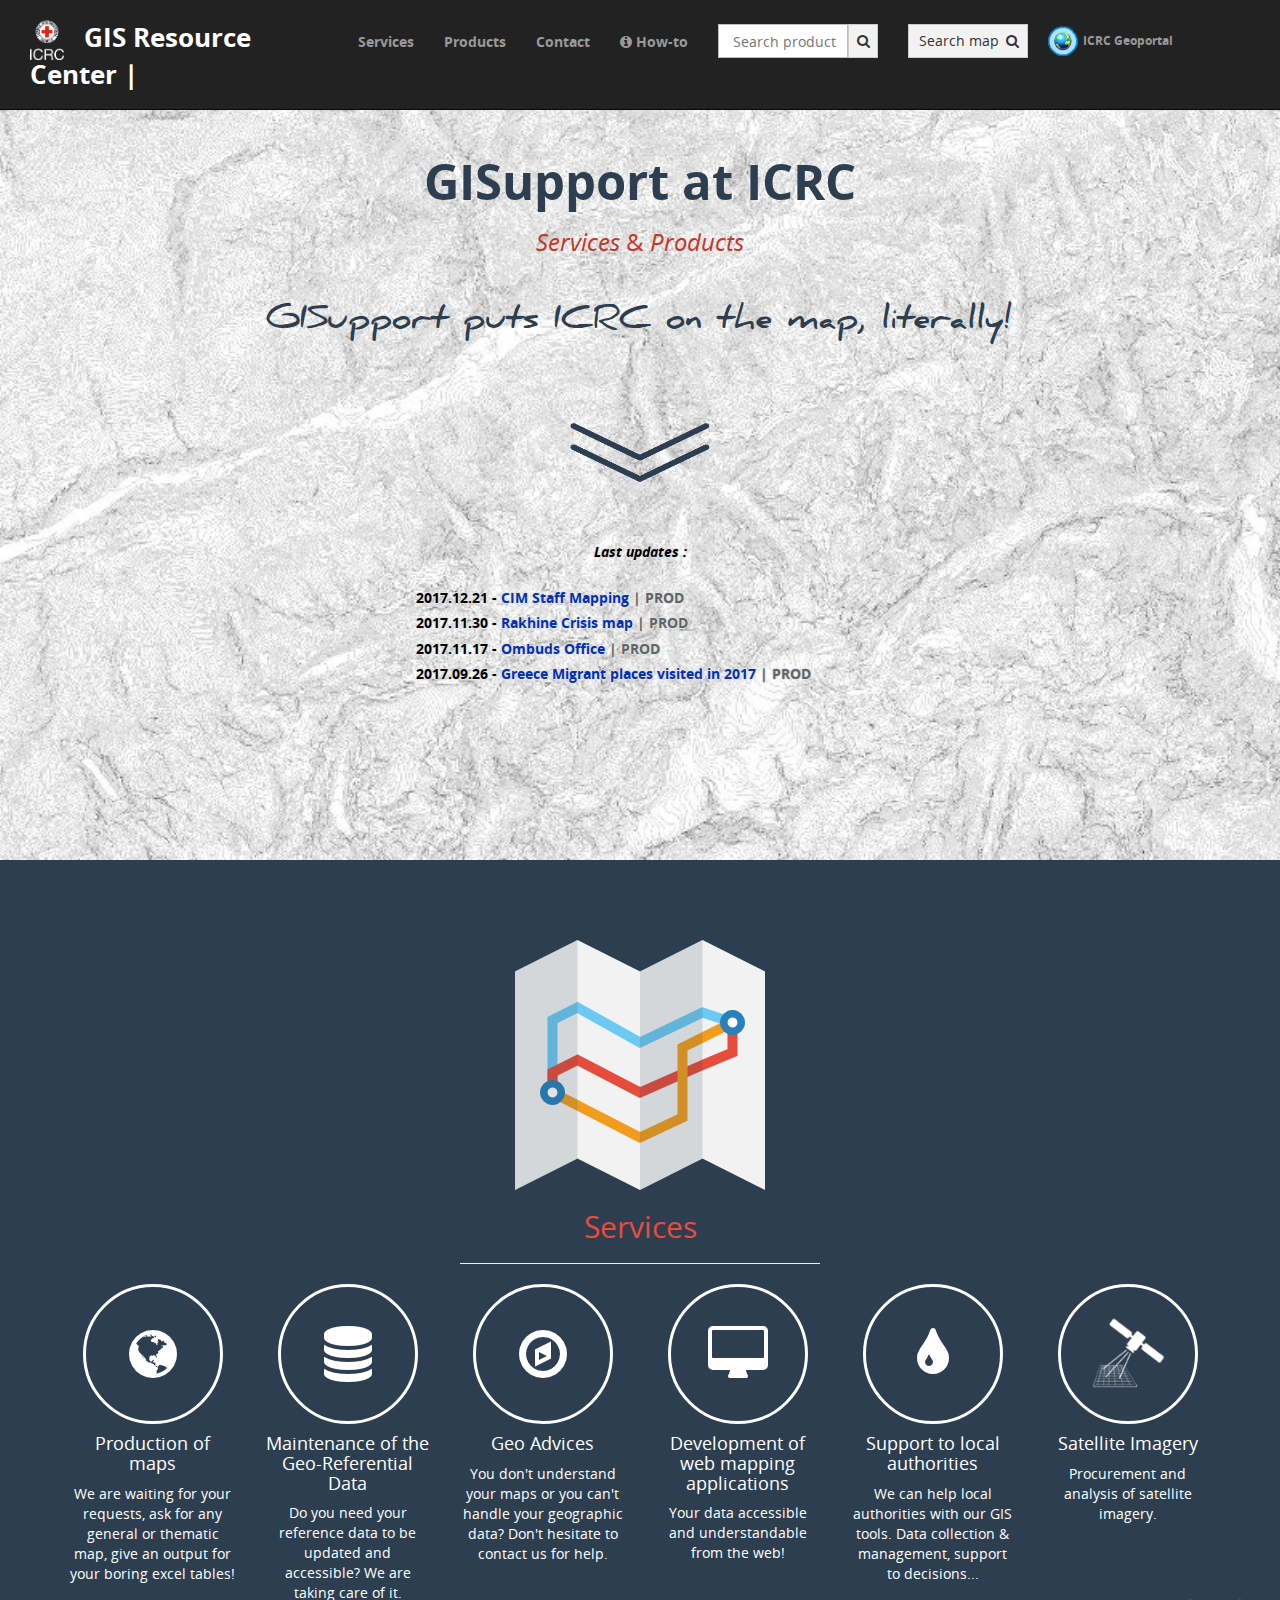
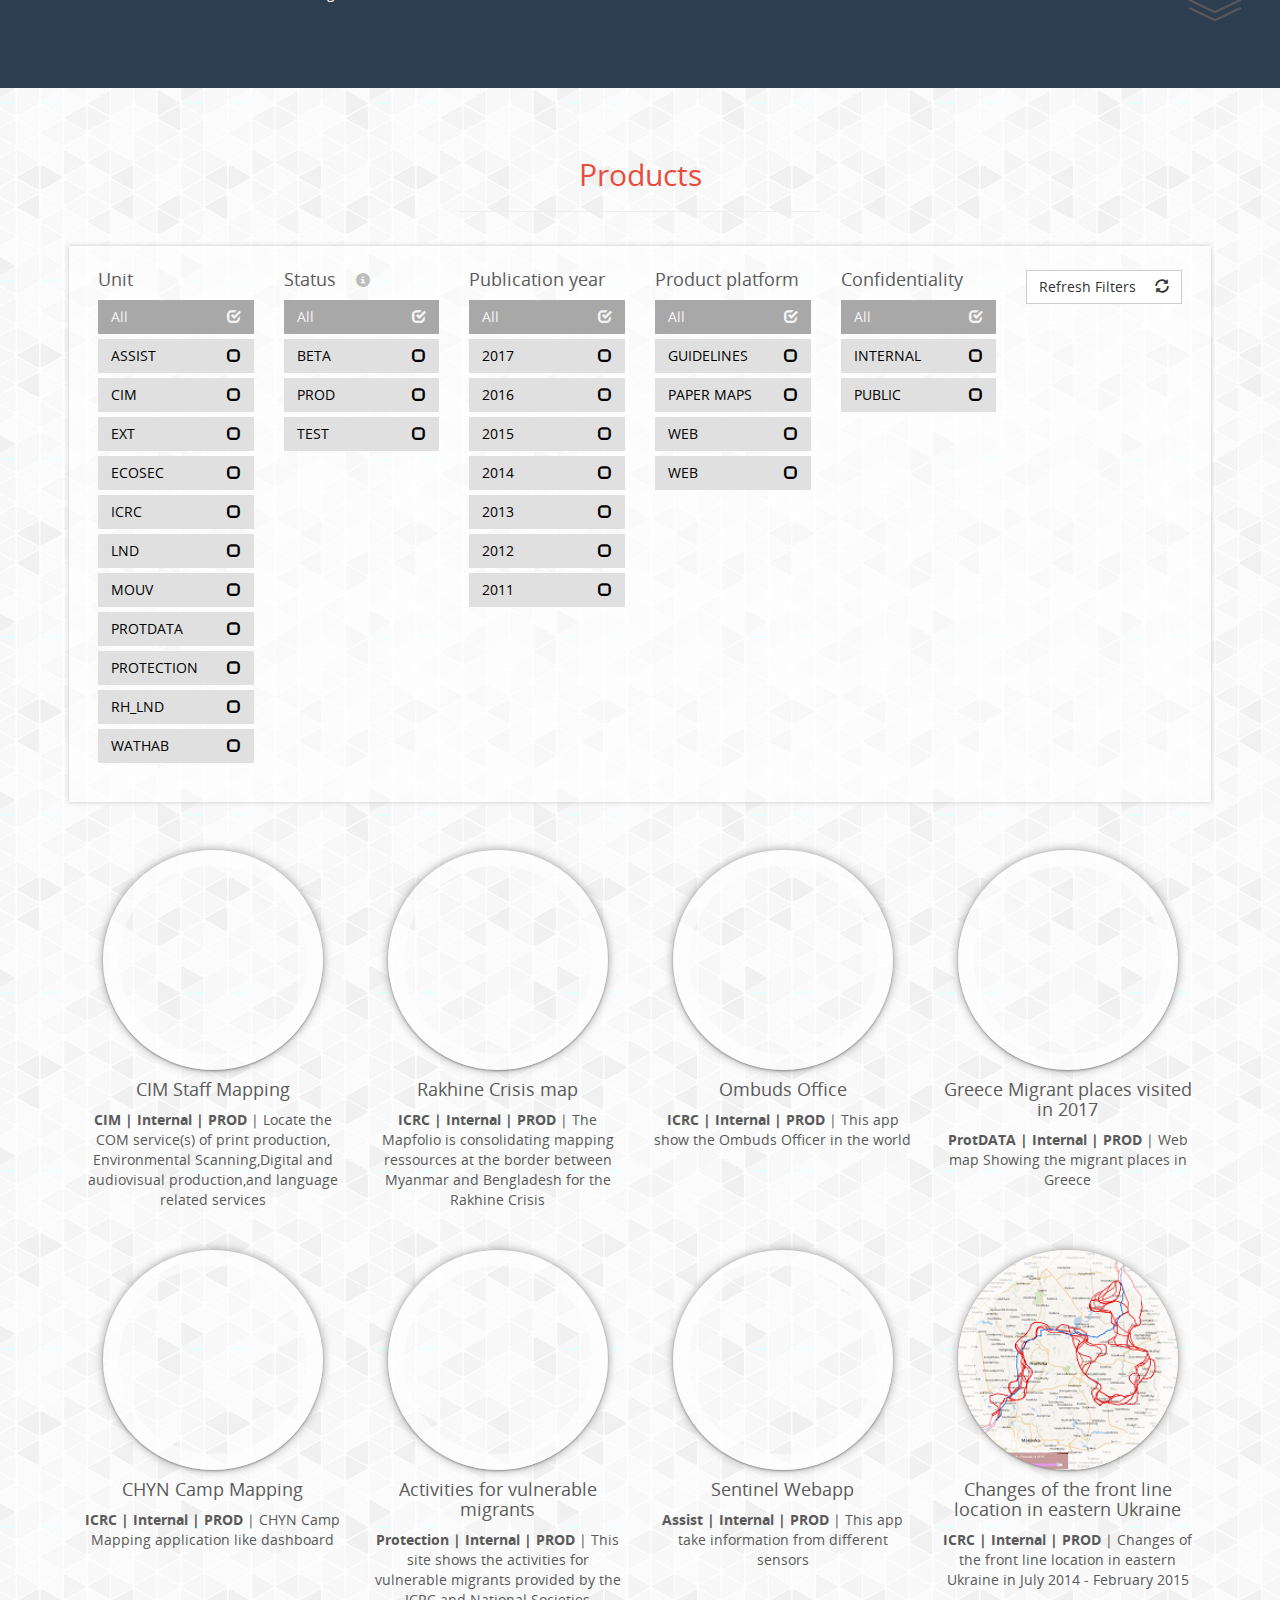
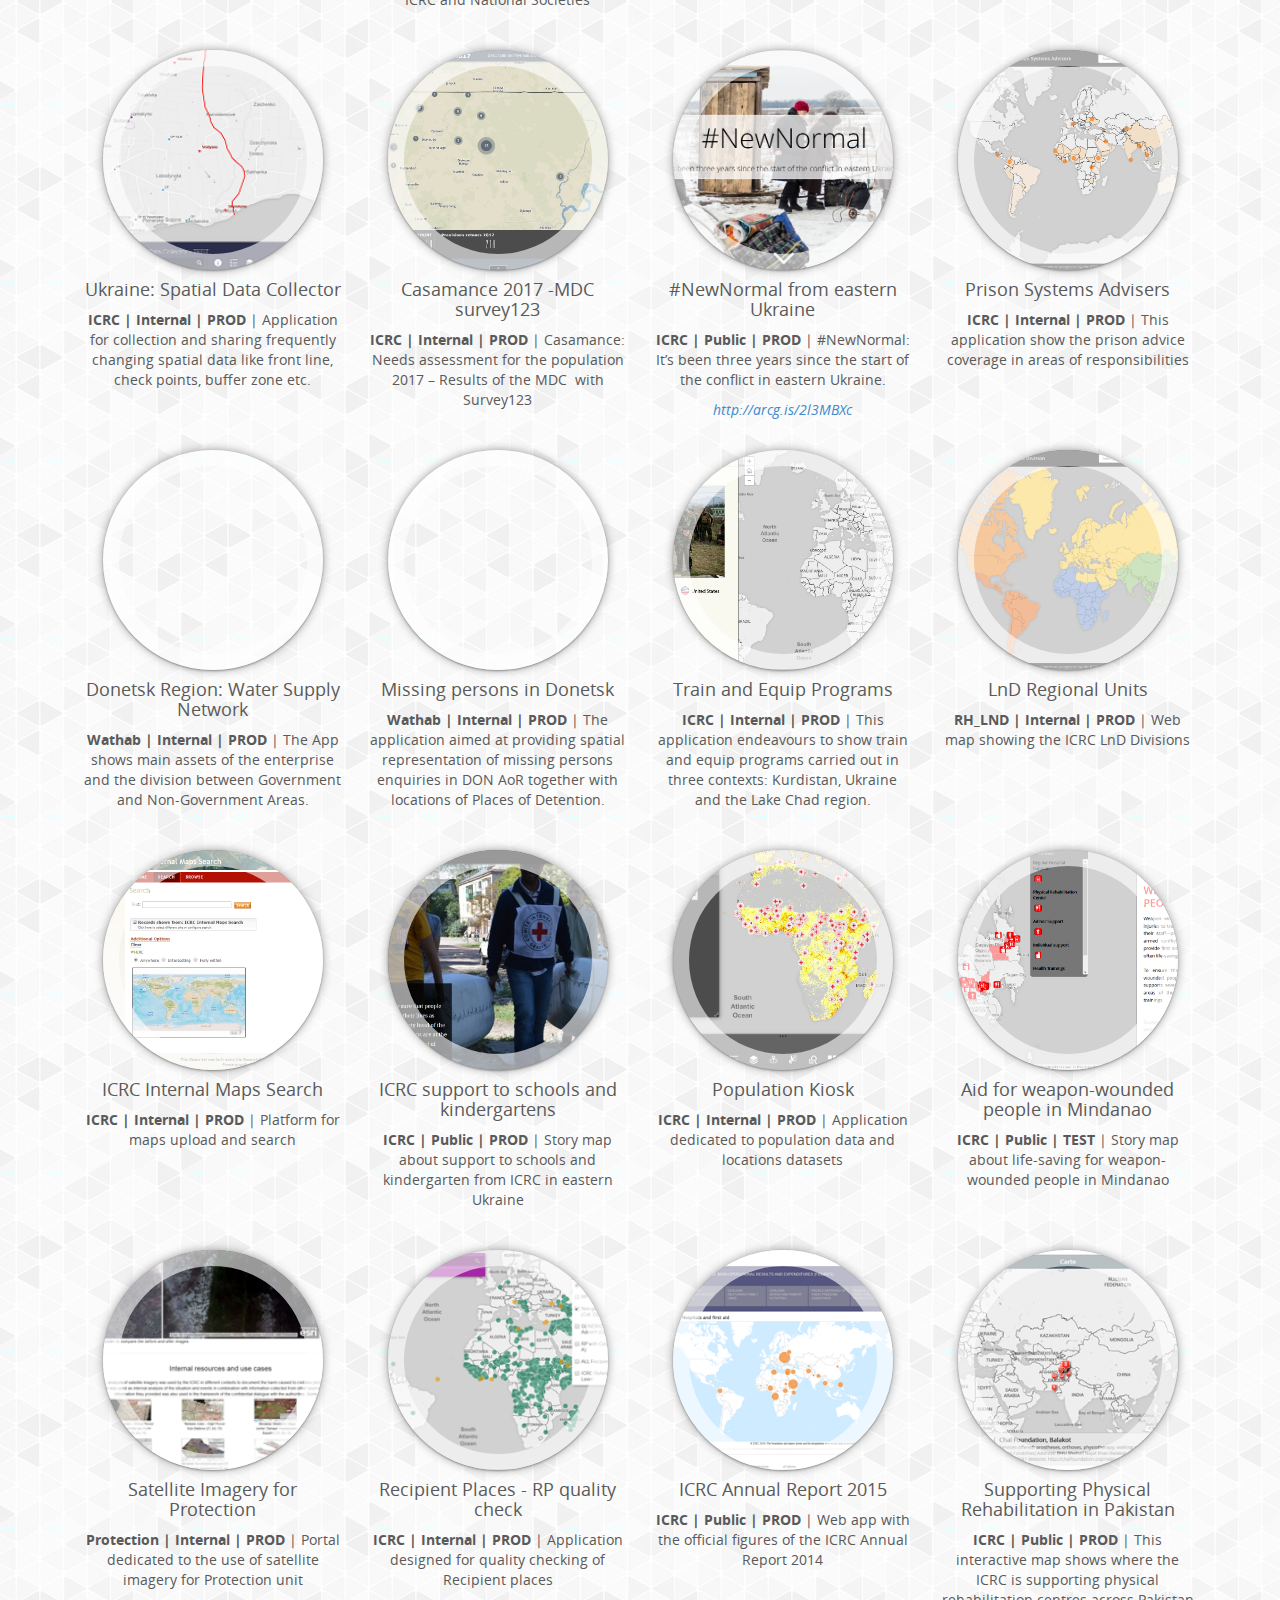
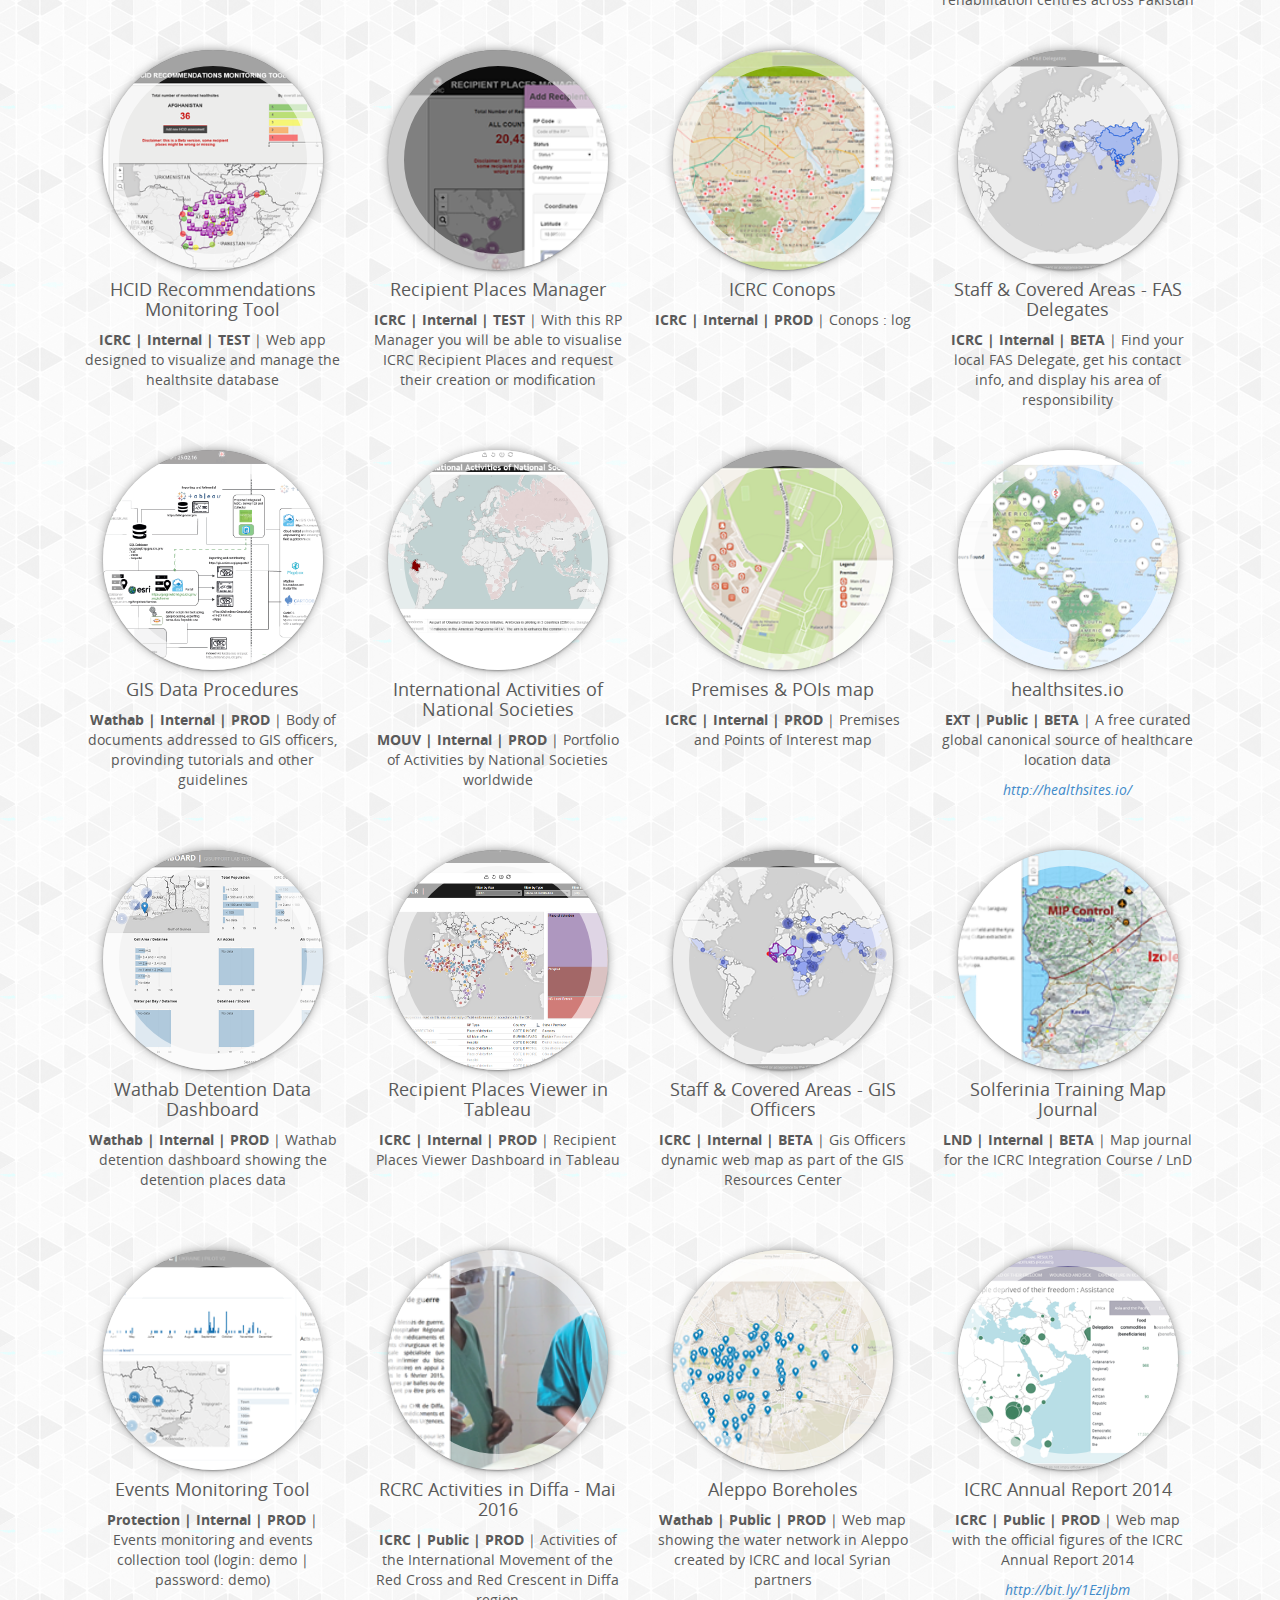
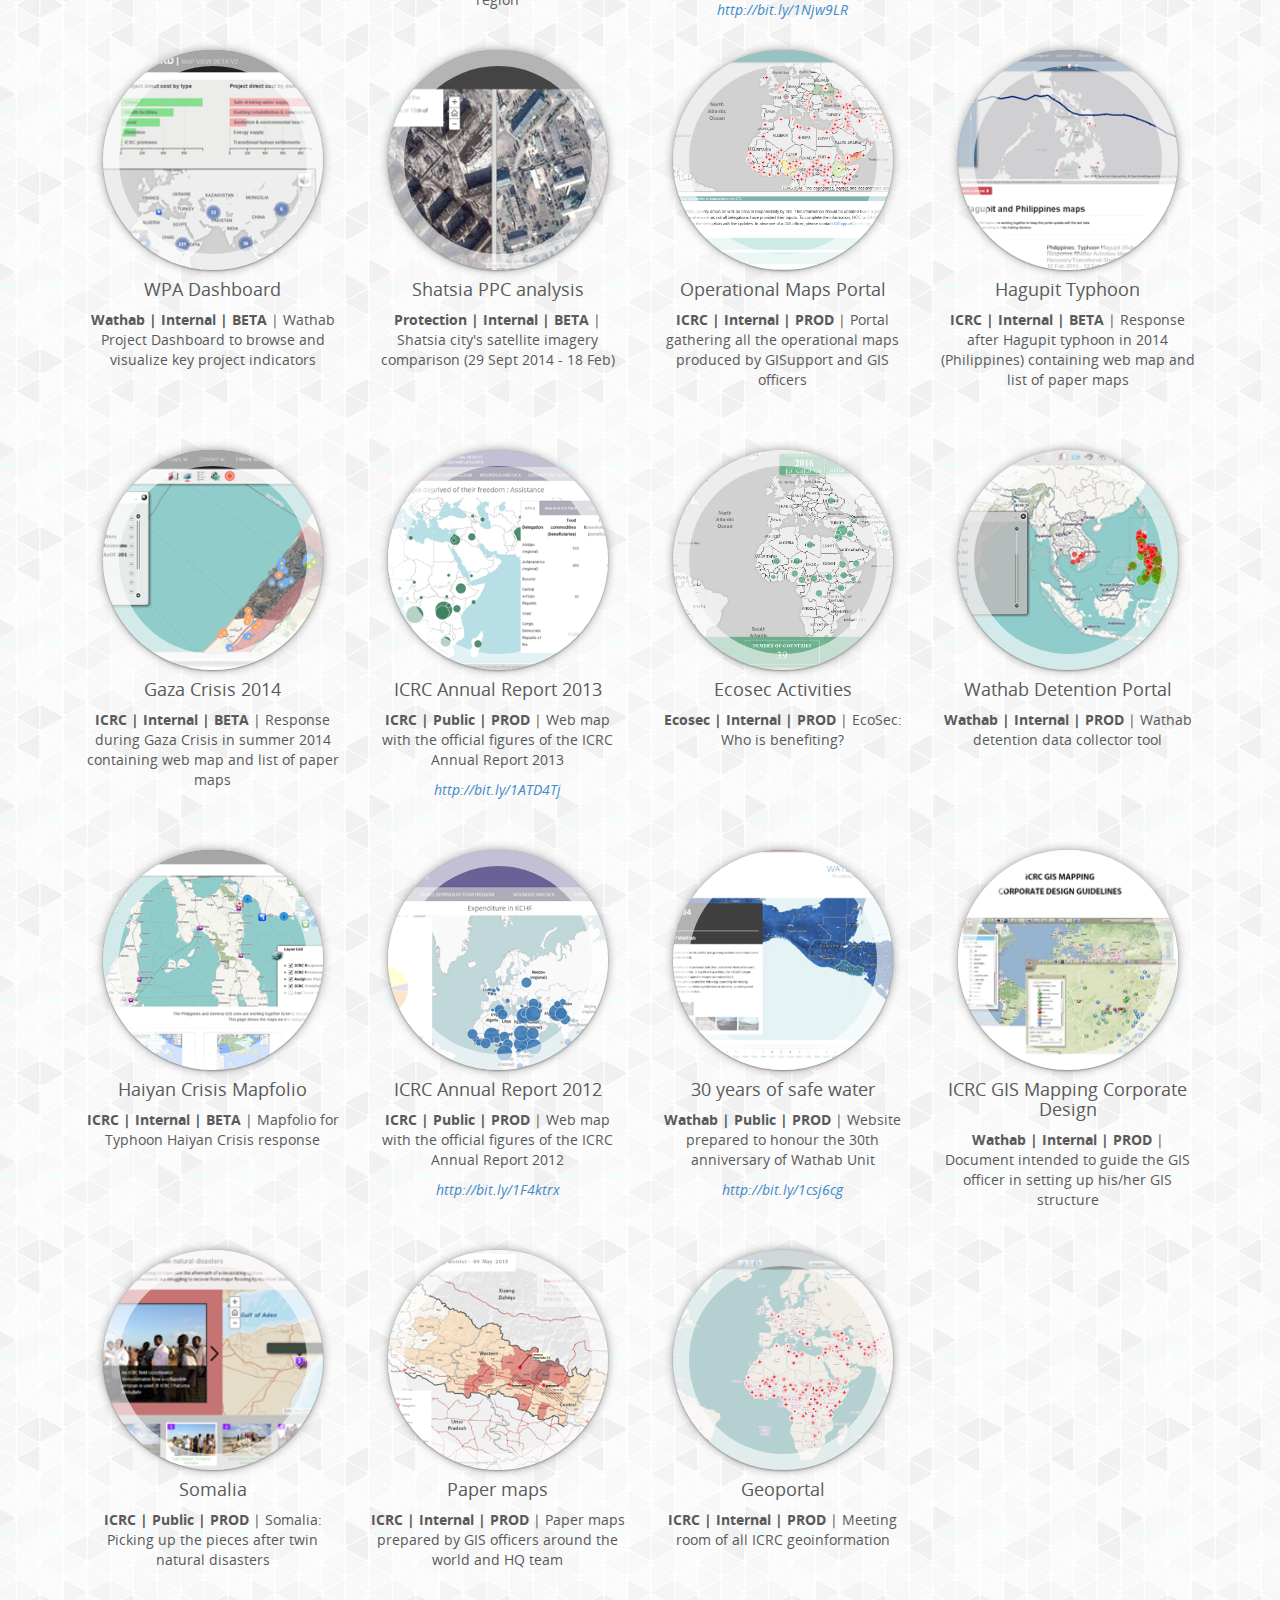
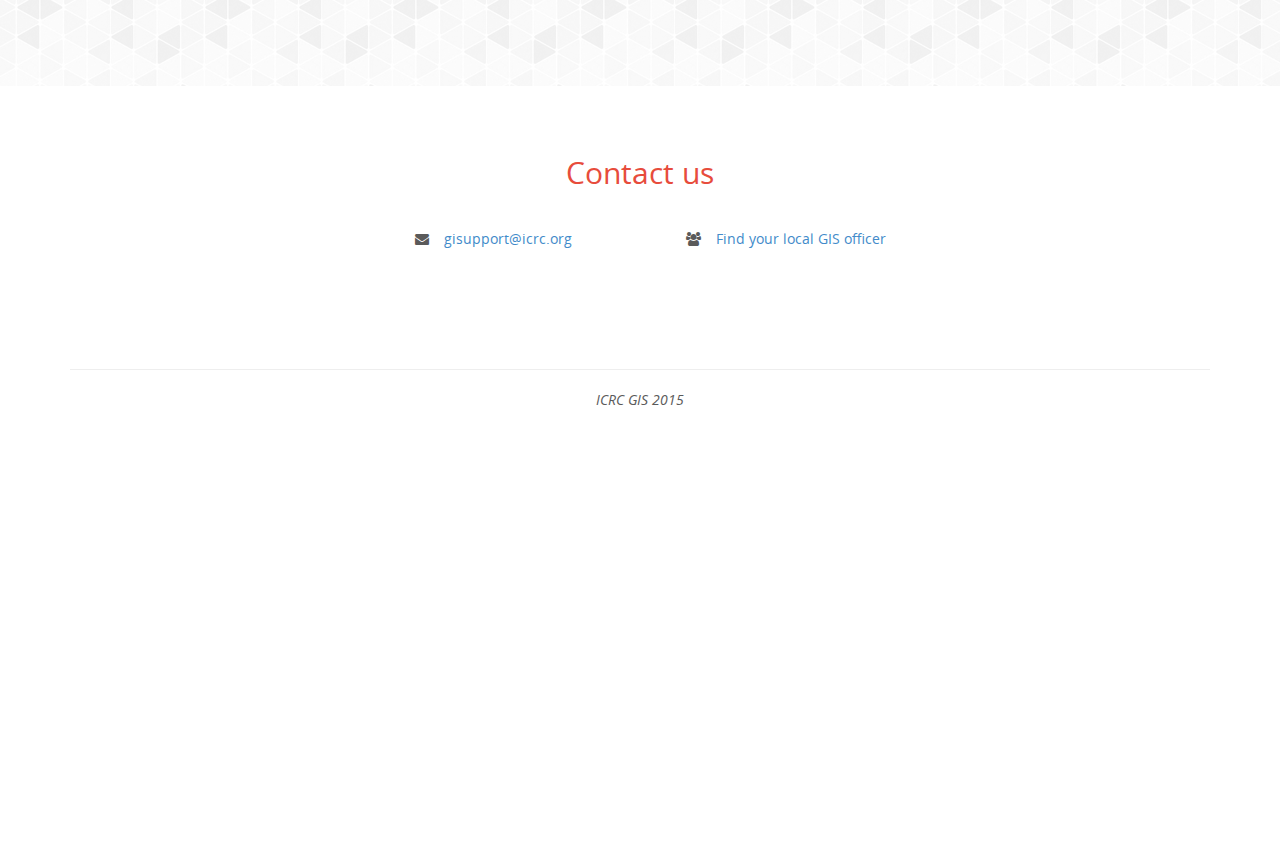
==== index.html @ 391fb981 "Update" ====
<!DOCTYPE html>
<html lang="en">
  <head>
	<meta http-equiv="expires" content="0">
    <meta charset="utf-8">
    <meta name="viewport" content="width=device-width, initial-scale=1.0">
    <meta name="description" content="GIS Internal Portfolio">
    <meta name="author" content="">
	<link rel="icon" type="image/ico" href="../../common/img/ICRC.ico"/>
    <title>GIS Resource Center gg</title>
	
	
    <!-- Bootstrap core CSS -->
    <link rel="stylesheet" href="css/bootstrap.min.css" type="text/css" />
    <link rel="stylesheet" href="css/carousel.css" type="text/css" />

    	<!-- Intro JS CSS -->
	<link href="css/introjs.min.css" type="text/css" rel="stylesheet">
	
    <!-- fonts -->
    <link rel="stylesheet" href="font-awesome/4.1.0/css/font-awesome.min.css" type="text/css" />
	<link rel="stylesheet" href="fonts/open-sans/open-sans.css" type="text/css" />
	<link rel="stylesheet" href="fonts/daniel/daniel_bold.css" type="text/css" />
	
	<!-- hover animation -->
	<link rel="stylesheet" href="css/ihover.min.css" type="text/css" />

	<!-- jQuery CSS-->
	<link rel="stylesheet" href="css/jquery-ui.css" type="text/css" />
	
	<!-- Custom CSS-->
	<link rel="stylesheet" href="css/site.css" type="text/css" />
  </head>

  <body>
		
	<!-- Navigation -->
    <nav class="navbar navbar-inverse navbar-fixed-top" role="navigation" style="padding-top:10px; padding-bottom: 10px;">
        <div class="container-fluid col-md-12">
            <!-- Brand and toggle get grouped for better mobile display -->
            <div class="col-md-3">
            	<h1 id="R_C"><img src="img/logo.png" alt="ICRC" height="40px" style="margin-right:20px;"><a href="#top">GIS Resource Center</a> |</h1>
            </div>
           <!-- <div class="navbar-header">
                <button type="button" class="navbar-toggle" data-toggle="collapse" data-target="#bs-example-navbar-collapse-1">
                    <span class="sr-only">Toggle navigation</span>
                    <span class="icon-bar"></span>
                    <span class="icon-bar"></span>
                    <span class="icon-bar"></span>
                </button>
				
            </div>-->
			
            <!-- Collect the nav links, forms, and other content for toggling -->
            <div class="col-md-7 collapse navbar-collapse" id="bs-example-navbar-collapse-1" style="padding-top:12px;font-weight:bold;">
					<ul class="nav navbar-nav">
						<li>
							<a id="Service" href="#services">Services</a>
						</li>
						<li>
							<a id="Products" href="#portfolio">Products</a>
						</li>
						<li>
							<a class="to-contact" >Contact</a>
						</li>
						<li>
							<a onclick="startIntro();"><i class="fa fa-info-circle"></i> How-to</a>
						</li>
					</ul>
				<div class="col-md-3" style="width:200px;">
					<div class="ui-widget" style="padding-top:2px; float:left;">
						<input id="searchproducts" class="searchproductinput" placeholder="Search product" style="text-indent: 12px; float: left; min-width:130px;"  onchange="search_Products(this.value);"></input>
						<button id="searchproductsbutton" class="btn btn-default btn-mini morefilter-button searchproductsbutton" type="button" onclick="search_Products(document.getElementById('searchproducts').value);"><i class="fa fa-search"></i></button>
					</div>
				</div>
				<div id="Ser_map" class="col-md-1" style="width:140px;">
					<div style="padding-top:2px; float:right;">
					<button class="btn btn-default btn-mini morefilter-button searchproductsbutton" id="search-header-btn" style="width:120px; float:right; display: inline-block; position: relative" type="button">Search map <i class="fa fa-search" style="padding-left:5px;"></i></button>
					</div>
				</div>
					<a target="_blank" href="https://gis.ext.icrc.org/geoportal/site/" style="color: #999;" onMouseOver="this.style.cssText='color: white'" onMouseOut="this.style.cssText='color: #999'">
						<div class="pull-right" style="padding-top: 3px; padding: 3px;  float:right;">
							<img src="img/geoportal_icon.png" /><span style=" font-size: 12px;"> ICRC Geoportal</span>
						</div>
					</a>
					
          </div>
          <h6 class="col-md-2" id="user_id"></h6>
            <!-- /.navbar-collapse -->
        </div>
        <!-- /.container -->
    </nav>
	
	
    <!-- Full Page Image Header Area -->
    <div id="top" class="header">
      
		<div class="col-md-12 text-center header-title">
		
			<h1 style="color:#2C3E50">GISupport at ICRC</h1>
			<h3 style="color:#c0392b"><em>Services</em> & <em>Products</em> </h3>
			<h4 style="padding-top:1em;">GISupport puts ICRC on the map, literally!</h4>
			
		</div>
		
		<div class="col-md-12 text-center">
			<a href="#services"><img id="arrows" src="img/Arrows_blue.png" width="160px" height="80px" ></a>
		</div>
		
		<style>
			#arrows{
				margin-top: 60px;
				z-index: 999 !important;
			}
			#arrows:hover{
				background: url('img/Arrows_blue_shadow.png');
				background-size: 160px 80px;
			}
			#arrows2{
				margin-right: 20px;
				margin-top: -40px;
				z-index: 999 !important;
			}
			#arrows2:hover{
				background: url('img/Arrows_grey_hover.png');
				background-size: 60px 30px;
			}
		</style>
 
			</br>
			<div style="text-align:center; color:black; padding-top: 30px; text-shadow: -1px 0 #E3E3E3, 0 1px #E3E3E3, 1px 0 #E3E3E3, 0 -1px #E3E3E3; height: 100%; width: 100%; overflow: hidden;">
				<i style="font-weight: bold;"> Last updates : </i>
				<div id="lastupdates" style="font-weight: bold; padding-top: 30px; width: 35%; height: 125px; overflow: auto; margin: auto; text-align: left; line-height: 90%;">
				</div>
			</div>
		</div>
	  
    </div>
    <!-- /Full Page Image Header Area -->
  
    <!-- Services -->
    <div id="services" class="services">
      <div class="container">
        <div class="row">
          <div class="col-md-4 col-md-offset-4 text-center">
            <img src="img/map.png" alt="Map" style="padding-top:30px;">
            <h2 style="color:#e74c3c">Services</h2>
            <hr>
          </div>
        </div>
		
		<div class="row">
			<div class="col-md-2 text-center">
				<div class="service-item">
					<i class="service-icon fa fa-globe" id="service-maps"></i>
					<h4>Production of maps</h4>
					<p>We are waiting for your requests, ask for any general or thematic map, give an output for your boring excel tables!</p>
				</div>
			</div>
			<div class="col-md-2 text-center">
				<div class="service-item">
					<i class="service-icon fa fa-database to-contact" id="service-database"></i>
					<h4>Maintenance of the Geo-Referential Data</h4>
					<p>Do you need your reference data to be updated and accessible? We are taking care of it.</p>
				</div>
			</div>
			<div class="col-md-2 text-center">
				<div class="service-item">
					<i class="service-icon fa fa-compass to-contact" id="service-advice"></i>
					<h4>Geo Advices</h4>
					<p>You don't understand your maps or you can't handle your geographic data? Don't hesitate to contact us for help.</p>
				</div>
			</div>
			<div class="col-md-2 text-center">
				<div class="service-item">
					<i class="service-icon fa fa-desktop" id="service-web"></i>
					<h4>Development of web mapping applications</h4>
					<p>Your data accessible and understandable from the web!</p>
				</div>
			</div>
			<div class="col-md-2 text-center">
				<div class="service-item">
					<i class="service-icon fa fa-tint to-contact" id="service-support"></i>
					<h4>Support to local authorities</h4>
					<p>We can help local authorities with our GIS tools. Data collection & management, support to decisions...</p>
				</div>
			</div>
			<div class="col-md-2 text-center">
				<div class="service-item">
					<i class="satellite-icon to-contact" id="service-support"></i>
					<h4>Satellite Imagery</h4>
					<p>Procurement and analysis of satellite imagery.</p>
				</div>
			</div>
        </div>
      </div>
	  <div class="col-md-12 text-right">
			<a href="#portfolio"><img id="arrows2" src="img/Arrows_grey.png" width="60px" height="30px" ></a>
		</div>
    </div>
    <!-- /Services -->
	
	<!-- Products -->
	<div id ="portfolio" class="portfolio">
		<div class="container">
			
			<div class="row">
				<div class="col-md-4 col-md-offset-4 text-center" id="filtersandproducts">
					<h2 style="color:#e74c3c">Products</h2>
					<hr>
				</div>
			</div>
			<div class="row">
				<div id="landmarkforsearch" class="portfolioFilterRow">
					<div class="col-md-2">
						<h4>Unit</h4>
						<div id ="unitButtons"></div>
					</div>
					<div class="col-md-2">
						<h4>Status <span id="infoIcon" class="glyphicon glyphicon-info-sign" aria-hidden="true" style="color: rgba(126,126,126,0.5); font-size: 14px; margin-left: 15px;"></span></h4>
						<div id="tooltip" style="position:absolute; float: left; display: none; color: white; background-color: rgba(126,126,126,0.9); width: 400px; z-index: 2; border-radius: 3px; padding: 5px; font-size: 12px; margin-left: 15px; margin-top: -5px;">
						PROD: Application in production. Validated and fully operative.<br> 
						BETA: Aplication almost ready to go into prod status.<br> 
						DEMO: Application for testing purposes with prod data.<br>
						TEST: Application for testing purposes with test data.<br>
						</div>
						<div id ="typeButtons"></div>
					</div>
					<div class="col-md-2">
						<h4>Publication year</h4>
						<div id ="yearButtons"></div>
					</div>
					<div class="col-md-2">
						<h4>Product platform</h4>
						<div id ="platformButtons"></div>
					</div>
					<div class="col-md-2">
						<h4>Confidentiality</h4>
						<div id ="confidentialityButtons"></div>
					</div>
					<div class="col-md-2">
						<button id="refreshfilterbutton" class="btn btn-default btn-mini morefilter-button" type="button" onclick='toggleFilter("REFRESH", this);' style="margin-top:10px;">Refresh Filters<span class="glyphicon glyphicon-refresh" style="float:right;"></span></button>
					</div>
				</div>
			</div>
			</br>
			<div class="row">
				<div class="col-md-12" id="product-thumbnails">
				
				</div>
			</div>		
		</div>
    </div>
    <!-- /Products -->	
    	
	<!-- Contact -->
	<div id="contact" class="contact">
		<div class="container">	
			<div class="row">
				<div class="col-md-6 col-md-offset-3 text-center">
					<h2 style="color:#e74c3c">Contact us</h2>
				</div>
			</div>
			<div class="row" style="padding-top:30px;">
				<div class="col-md-3 col-md-offset-3 text-center">
					<i class="fa fa-envelope"></i>
					<a style="display:inline;padding-left:0.8em" href="mailto:gisupport@icrc.org">gisupport@icrc.org</a>
				</div>
				<div class="col-md-3 text-center">
					<i class="fa fa-users"></i>
					<a style="display:inline;padding-left:0.8em" href="https://gis.ext.icrc.org/geoportal/apps/gisofficers/" target="_blank">Find your local GIS officer</a>
				</div>
			</div>		
		</div>
	</div>
	<!-- /Contact -->
	
    <!-- Footer -->
    <footer>
      <div class="container">
		<hr>
		<p style="text-align:center;font-style:italic;">ICRC GIS 2015</p>
      </div>
    </footer>
    <!-- /Footer -->

	<!-- Bootstrap core JavaScript -->
	<!-- Placed at the end of the document so the pages load faster -->
	<script src="js/jquery.js"></script>
	<script src="js/jquery-ui.js"></script>
	<script src="js/bootstrap.min.js"></script>
	<script src="js/carousel.js"></script>
	<script src="js/holder.js"></script>
	
	<script src="js/d3.v3.min.js" charset="utf-8"></script>

	<!--<script src="https://cartodb-libs.global.ssl.fastly.net/cartodb.js/v3/3.13/cartodb.js"></script>-->
	
	
	
	<!-- Custom JavaScript for smooth scrolling -->
	<script>
      $(function() {
        $('a[href*=#]:not([href=#carousel])').click(function() {
          if (location.pathname.replace(/^\//,'') == this.pathname.replace(/^\//,'') 
              || location.hostname == this.hostname) {

            var target = $(this.hash);
            target = target.length ? target : $('[name=' + this.hash.slice(1) +']');
            if (target.length) {
              $('html,body').animate({
                scrollTop: target.offset().top
              }, 1000);
              return false;
            }
          }
        });
      });
	  
	  $("[data-toggle='tooltip']").tooltip();
	  
	  $('#infoIcon').on('mouseover',function(){ $('#tooltip').show(100);});
	  $('#infoIcon').on('mouseout',function(){ $('#tooltip').hide(100);});
    </script>

    	<!-- Intro JS -->
    <script src="js/intro.min.js" type="text/javascript"></script>
	
	<script src="js/site.js" type="text/javascript"></script>
	<script src="js/addProducts.js" type="text/javascript"></script>
    <script src="js/information_text.js" type="text/javascript"></script>
    <script src="js/Lenguaje.js" type="text/javascript"></script>
	
  </body>

</html>
---- css/carousel.css ----
/* GLOBAL STYLES
-------------------------------------------------- */
/* Padding below the footer and lighter body text */

body {
  padding-bottom: 40px;
  color: #5a5a5a;
}



/* CUSTOMIZE THE NAVBAR
-------------------------------------------------- */

/* Special class on .container surrounding .navbar, used for positioning it into place. */
.navbar-wrapper {
  position: relative;
  z-index: 15;
}


/* CUSTOMIZE THE CAROUSEL
-------------------------------------------------- */

/* Carousel base class */
.carousel {
  /*margin-bottom: 60px;*/

  /* Negative margin to pull up carousel. 90px is roughly margins and height of navbar. */
  /*margin-top: -90px;*/
}
/* Since positioning the image, we need to help out the caption */
.carousel-caption {
  z-index: 10;
}

/* Declare heights because of positioning of img element */
.carousel .item {
  height: 700px;
  background-color: #777;
}
.carousel-inner > .item > img {
  /*position: absolute;
  top: 0;
  left: 0;
  min-width: 100%;
  height: 500px;*/
}



/* MARKETING CONTENT
-------------------------------------------------- */

/* Pad the edges of the mobile views a bit */
.marketing {
  padding-left: 15px;
  padding-right: 15px;
}

/* Center align the text within the three columns below the carousel */
.marketing .col-lg-4 {
  text-align: center;
  margin-bottom: 20px;
}
.marketing h2 {
  font-weight: normal;
}
.marketing .col-lg-4 p {
  margin-left: 10px;
  margin-right: 10px;
}


/* Featurettes
------------------------- */

.featurette-divider {
  margin: 80px 0; /* Space out the Bootstrap <hr> more */
}

/* Thin out the marketing headings */
.featurette-heading {
  font-weight: 300;
  line-height: 1;
  letter-spacing: -1px;
}



/* RESPONSIVE CSS
-------------------------------------------------- */

@media (min-width: 768px) {

  /* Remove the edge padding needed for mobile */
  .marketing {
    padding-left: 0;
    padding-right: 0;
  }

  /* Navbar positioning foo */
  .navbar-wrapper {
    margin-top: 20px;
  }
  /* The navbar becomes detached from the top, so we round the corners */
  .navbar-wrapper .navbar {
    border-radius: 4px;
  }

  /* Bump up size of carousel content */
  .carousel-caption p {
    /*margin-bottom: 20px;*/
    font-size: 15px;
    line-height: 1.4;
  }

  .featurette-heading {
    font-size: 50px;
  }

}

@media (min-width: 992px) {
  .featurette-heading {
    margin-top: 120px;
  }
}
---- fonts/open-sans/open-sans.css ----
/* BEGIN Light */
@font-face {
  font-family: 'Open Sans';
  src: url("./fonts/Light/OpenSans-Light.eot?v=1.1.0");
  src: url("./fonts/Light/OpenSans-Light.eot?#iefix&v=1.1.0") format("embedded-opentype"), url("./fonts/Light/OpenSans-Light.woff2?v=1.1.0") format("woff2"), url("./fonts/Light/OpenSans-Light.woff?v=1.1.0") format("woff"), url("./fonts/Light/OpenSans-Light.ttf?v=1.1.0") format("truetype"), url("./fonts/Light/OpenSans-Light.svg?v=1.1.0#Light") format("svg");
  font-weight: 300;
  font-style: normal; }
/* END Light */
/* BEGIN Light Italic */
@font-face {
  font-family: 'Open Sans';
  src: url("./fonts/LightItalic/OpenSans-LightItalic.eot?v=1.1.0");
  src: url("./fonts/LightItalic/OpenSans-LightItalic.eot?#iefix&v=1.1.0") format("embedded-opentype"), url("./fonts/LightItalic/OpenSans-LightItalic.woff2?v=1.1.0") format("woff2"), url("./fonts/LightItalic/OpenSans-LightItalic.woff?v=1.1.0") format("woff"), url("./fonts/LightItalic/OpenSans-LightItalic.ttf?v=1.1.0") format("truetype"), url("./fonts/LightItalic/OpenSans-LightItalic.svg?v=1.1.0#LightItalic") format("svg");
  font-weight: 300;
  font-style: italic; }
/* END Light Italic */
/* BEGIN Regular */
@font-face {
  font-family: 'Open Sans';
  src: url("./fonts/Regular/OpenSans-Regular.eot?v=1.1.0");
  src: url("./fonts/Regular/OpenSans-Regular.eot?#iefix&v=1.1.0") format("embedded-opentype"), url("./fonts/Regular/OpenSans-Regular.woff2?v=1.1.0") format("woff2"), url("./fonts/Regular/OpenSans-Regular.woff?v=1.1.0") format("woff"), url("./fonts/Regular/OpenSans-Regular.ttf?v=1.1.0") format("truetype"), url("./fonts/Regular/OpenSans-Regular.svg?v=1.1.0#Regular") format("svg");
  font-weight: normal;
  font-style: normal; }
/* END Regular */
/* BEGIN Italic */
@font-face {
  font-family: 'Open Sans';
  src: url("./fonts/Italic/OpenSans-Italic.eot?v=1.1.0");
  src: url("./fonts/Italic/OpenSans-Italic.eot?#iefix&v=1.1.0") format("embedded-opentype"), url("./fonts/Italic/OpenSans-Italic.woff2?v=1.1.0") format("woff2"), url("./fonts/Italic/OpenSans-Italic.woff?v=1.1.0") format("woff"), url("./fonts/Italic/OpenSans-Italic.ttf?v=1.1.0") format("truetype"), url("./fonts/Italic/OpenSans-Italic.svg?v=1.1.0#Italic") format("svg");
  font-weight: normal;
  font-style: italic; }
/* END Italic */
/* BEGIN Semibold */
@font-face {
  font-family: 'Open Sans';
  src: url("./fonts/Semibold/OpenSans-Semibold.eot?v=1.1.0");
  src: url("./fonts/Semibold/OpenSans-Semibold.eot?#iefix&v=1.1.0") format("embedded-opentype"), url("./fonts/Semibold/OpenSans-Semibold.woff2?v=1.1.0") format("woff2"), url("./fonts/Semibold/OpenSans-Semibold.woff?v=1.1.0") format("woff"), url("./fonts/Semibold/OpenSans-Semibold.ttf?v=1.1.0") format("truetype"), url("./fonts/Semibold/OpenSans-Semibold.svg?v=1.1.0#Semibold") format("svg");
  font-weight: 600;
  font-style: normal; }
/* END Semibold */
/* BEGIN Semibold Italic */
@font-face {
  font-family: 'Open Sans';
  src: url("./fonts/SemiboldItalic/OpenSans-SemiboldItalic.eot?v=1.1.0");
  src: url("./fonts/SemiboldItalic/OpenSans-SemiboldItalic.eot?#iefix&v=1.1.0") format("embedded-opentype"), url("./fonts/SemiboldItalic/OpenSans-SemiboldItalic.woff2?v=1.1.0") format("woff2"), url("./fonts/SemiboldItalic/OpenSans-SemiboldItalic.woff?v=1.1.0") format("woff"), url("./fonts/SemiboldItalic/OpenSans-SemiboldItalic.ttf?v=1.1.0") format("truetype"), url("./fonts/SemiboldItalic/OpenSans-SemiboldItalic.svg?v=1.1.0#SemiboldItalic") format("svg");
  font-weight: 600;
  font-style: italic; }
/* END Semibold Italic */
/* BEGIN Bold */
@font-face {
  font-family: 'Open Sans';
  src: url("./fonts/Bold/OpenSans-Bold.eot?v=1.1.0");
  src: url("./fonts/Bold/OpenSans-Bold.eot?#iefix&v=1.1.0") format("embedded-opentype"), url("./fonts/Bold/OpenSans-Bold.woff2?v=1.1.0") format("woff2"), url("./fonts/Bold/OpenSans-Bold.woff?v=1.1.0") format("woff"), url("./fonts/Bold/OpenSans-Bold.ttf?v=1.1.0") format("truetype"), url("./fonts/Bold/OpenSans-Bold.svg?v=1.1.0#Bold") format("svg");
  font-weight: bold;
  font-style: normal; }
/* END Bold */
/* BEGIN Bold Italic */
@font-face {
  font-family: 'Open Sans';
  src: url("./fonts/BoldItalic/OpenSans-BoldItalic.eot?v=1.1.0");
  src: url("./fonts/BoldItalic/OpenSans-BoldItalic.eot?#iefix&v=1.1.0") format("embedded-opentype"), url("./fonts/BoldItalic/OpenSans-BoldItalic.woff2?v=1.1.0") format("woff2"), url("./fonts/BoldItalic/OpenSans-BoldItalic.woff?v=1.1.0") format("woff"), url("./fonts/BoldItalic/OpenSans-BoldItalic.ttf?v=1.1.0") format("truetype"), url("./fonts/BoldItalic/OpenSans-BoldItalic.svg?v=1.1.0#BoldItalic") format("svg");
  font-weight: bold;
  font-style: italic; }
/* END Bold Italic */
/* BEGIN Extrabold */
@font-face {
  font-family: 'Open Sans';
  src: url("./fonts/ExtraBold/OpenSans-ExtraBold.eot?v=1.1.0");
  src: url("./fonts/ExtraBold/OpenSans-ExtraBold.eot?#iefix&v=1.1.0") format("embedded-opentype"), url("./fonts/ExtraBold/OpenSans-ExtraBold.woff2?v=1.1.0") format("woff2"), url("./fonts/ExtraBold/OpenSans-ExtraBold.woff?v=1.1.0") format("woff"), url("./fonts/ExtraBold/OpenSans-ExtraBold.ttf?v=1.1.0") format("truetype"), url("./fonts/ExtraBold/OpenSans-ExtraBold.svg?v=1.1.0#ExtraBold") format("svg");
  font-weight: 800;
  font-style: normal; }
/* END Extrabold */
/* BEGIN Extrabold Italic */
@font-face {
  font-family: 'Open Sans';
  src: url("./fonts/ExtraBoldItalic/OpenSans-ExtraBoldItalic.eot?v=1.1.0");
  src: url("./fonts/ExtraBoldItalic/OpenSans-ExtraBoldItalic.eot?#iefix&v=1.1.0") format("embedded-opentype"), url("./fonts/ExtraBoldItalic/OpenSans-ExtraBoldItalic.woff2?v=1.1.0") format("woff2"), url("./fonts/ExtraBoldItalic/OpenSans-ExtraBoldItalic.woff?v=1.1.0") format("woff"), url("./fonts/ExtraBoldItalic/OpenSans-ExtraBoldItalic.ttf?v=1.1.0") format("truetype"), url("./fonts/ExtraBoldItalic/OpenSans-ExtraBoldItalic.svg?v=1.1.0#ExtraBoldItalic") format("svg");
  font-weight: 800;
  font-style: italic; }
/* END Extrabold Italic */

/*# sourceMappingURL=open-sans.css.map */
---- fonts/daniel/daniel_bold.css ----
@font-face {
    font-family: 'danielbold';
    src: url('danielbd-webfont.eot');
    src: url('danielbd-webfont.eot?#iefix') format('embedded-opentype'),
         url('danielbd-webfont.woff') format('woff'),
         url('danielbd-webfont.ttf') format('truetype'),
         url('danielbd-webfont.svg#danielbold') format('svg');
    font-weight: normal;
    font-style: normal;

}
---- css/ihover.min.css ----
.ih-item{position:relative;-webkit-transition:all 0.35s ease-in-out;-moz-transition:all 0.35s ease-in-out;transition:all 0.35s ease-in-out}.ih-item,.ih-item *{-webkit-box-sizing:border-box;-moz-box-sizing:border-box;box-sizing:border-box}.ih-item a{color:#333}.ih-item a:hover{text-decoration:none}.ih-item img{width:100%;height:100%}.ih-item.circle{position:relative;width:220px;height:220px;border-radius:50%}.ih-item.circle .img{position:relative;width:220px;height:220px;border-radius:50%}.ih-item.circle .img:before{position:absolute;display:block;content:'';width:100%;height:100%;border-radius:50%;box-shadow:inset 0 0 0 16px rgba(255,255,255,0.6),0 1px 2px rgba(0,0,0,0.3);-webkit-transition:all 0.35s ease-in-out;-moz-transition:all 0.35s ease-in-out;transition:all 0.35s ease-in-out}.ih-item.circle .img img{border-radius:50%}.ih-item.circle .info{position:absolute;top:0;bottom:0;left:0;right:0;text-align:center;border-radius:50%;-webkit-backface-visibility:hidden;backface-visibility:hidden}.ih-item.square{position:relative;width:316px;height:216px;border:8px solid #fff;box-shadow:1px 1px 3px rgba(0,0,0,0.3)}.ih-item.square .info{position:absolute;top:0;bottom:0;left:0;right:0;text-align:center;-webkit-backface-visibility:hidden;backface-visibility:hidden}.ih-item.circle.effect1 .spinner{width:230px;height:230px;border:10px solid #ecab18;border-right-color:#1ad280;border-bottom-color:#1ad280;border-radius:50%;-webkit-transition:all 0.8s ease-in-out;-moz-transition:all 0.8s ease-in-out;transition:all 0.8s ease-in-out}.ih-item.circle.effect1 .img{position:absolute;top:10px;bottom:0;left:10px;right:0;width:auto;height:auto}.ih-item.circle.effect1 .img:before{display:none}.ih-item.circle.effect1.colored .info{background:#1a4a72;background:rgba(26,74,114,0.6)}.ih-item.circle.effect1 .info{top:10px;bottom:0;left:10px;right:0;background:#333;background:rgba(0,0,0,0.6);opacity:0;-webkit-transition:all 0.8s ease-in-out;-moz-transition:all 0.8s ease-in-out;transition:all 0.8s ease-in-out}.ih-item.circle.effect1 .info h3{color:#fff;text-transform:uppercase;position:relative;letter-spacing:2px;font-size:22px;margin:0 30px;padding:55px 0 0 0;height:110px;text-shadow:0 0 1px #fff,0 1px 2px rgba(0,0,0,0.3)}.ih-item.circle.effect1 .info p{color:#bbb;padding:10px 5px;font-style:italic;margin:0 30px;font-size:12px;border-top:1px solid rgba(255,255,255,0.5)}.ih-item.circle.effect1 a:hover .spinner{-webkit-transform:rotate(180deg);-moz-transform:rotate(180deg);-ms-transform:rotate(180deg);-o-transform:rotate(180deg);transform:rotate(180deg)}.ih-item.circle.effect1 a:hover .info{opacity:1}.ih-item.circle.effect2 .img{opacity:1;-webkit-transform:scale(1);-moz-transform:scale(1);-ms-transform:scale(1);-o-transform:scale(1);transform:scale(1);-webkit-transition:all 0.35s ease-in-out;-moz-transition:all 0.35s ease-in-out;transition:all 0.35s ease-in-out}.ih-item.circle.effect2.colored .info{background:#1a4a72;background:rgba(26,74,114,0.6)}.ih-item.circle.effect2 .info{background:#333;background:rgba(0,0,0,0.6);opacity:0;pointer-events:none;-webkit-transition:all 0.35s ease-in-out;-moz-transition:all 0.35s ease-in-out;transition:all 0.35s ease-in-out}.ih-item.circle.effect2 .info h3{color:#fff;text-transform:uppercase;position:relative;letter-spacing:2px;font-size:22px;margin:0 30px;padding:55px 0 0 0;height:110px;text-shadow:0 0 1px #fff,0 1px 2px rgba(0,0,0,0.3)}.ih-item.circle.effect2 .info p{color:#bbb;padding:10px 5px;font-style:italic;margin:0 30px;font-size:12px;border-top:1px solid rgba(255,255,255,0.5)}.ih-item.circle.effect2.left_to_right .info{-webkit-transform:translateX(-100%);-moz-transform:translateX(-100%);-ms-transform:translateX(-100%);-o-transform:translateX(-100%);transform:translateX(-100%)}.ih-item.circle.effect2.left_to_right a:hover .img{-webkit-transform:rotate(-90deg);-moz-transform:rotate(-90deg);-ms-transform:rotate(-90deg);-o-transform:rotate(-90deg);transform:rotate(-90deg)}.ih-item.circle.effect2.left_to_right a:hover .info{opacity:1;-webkit-transform:translateX(0);-moz-transform:translateX(0);-ms-transform:translateX(0);-o-transform:translateX(0);transform:translateX(0)}.ih-item.circle.effect2.right_to_left .info{-webkit-transform:translateX(100%);-moz-transform:translateX(100%);-ms-transform:translateX(100%);-o-transform:translateX(100%);transform:translateX(100%)}.ih-item.circle.effect2.right_to_left a:hover .img{-webkit-transform:rotate(90deg);-moz-transform:rotate(90deg);-ms-transform:rotate(90deg);-o-transform:rotate(90deg);transform:rotate(90deg)}.ih-item.circle.effect2.right_to_left a:hover .info{opacity:1;-webkit-transform:translateX(0);-moz-transform:translateX(0);-ms-transform:translateX(0);-o-transform:translateX(0);transform:translateX(0)}.ih-item.circle.effect2.top_to_bottom .info{-webkit-transform:translateY(-100%);-moz-transform:translateY(-100%);-ms-transform:translateY(-100%);-o-transform:translateY(-100%);transform:translateY(-100%)}.ih-item.circle.effect2.top_to_bottom a:hover .img{-webkit-transform:rotate(-90deg);-moz-transform:rotate(-90deg);-ms-transform:rotate(-90deg);-o-transform:rotate(-90deg);transform:rotate(-90deg)}.ih-item.circle.effect2.top_to_bottom a:hover .info{opacity:1;-webkit-transform:translateY(0);-moz-transform:translateY(0);-ms-transform:translateY(0);-o-transform:translateY(0);transform:translateY(0)}.ih-item.circle.effect2.bottom_to_top .info{-webkit-transform:translateY(100%);-moz-transform:translateY(100%);-ms-transform:translateY(100%);-o-transform:translateY(100%);transform:translateY(100%)}.ih-item.circle.effect2.bottom_to_top a:hover .img{-webkit-transform:rotate(90deg);-moz-transform:rotate(90deg);-ms-transform:rotate(90deg);-o-transform:rotate(90deg);transform:rotate(90deg)}.ih-item.circle.effect2.bottom_to_top a:hover .info{opacity:1;-webkit-transform:translateY(0);-moz-transform:translateY(0);-ms-transform:translateY(0);-o-transform:translateY(0);transform:translateY(0)}.ih-item.circle.effect3 .img{z-index:11;-webkit-transition:all 0.35s ease-in-out;-moz-transition:all 0.35s ease-in-out;transition:all 0.35s ease-in-out}.ih-item.circle.effect3.colored .info{background:#1a4a72}.ih-item.circle.effect3 .info{background:#333;opacity:0;pointer-events:none;-webkit-transition:all 0.35s ease-in-out;-moz-transition:all 0.35s ease-in-out;transition:all 0.35s ease-in-out}.ih-item.circle.effect3 .info h3{color:#fff;text-transform:uppercase;position:relative;letter-spacing:2px;font-size:22px;margin:0 30px;padding:55px 0 0 0;height:110px;text-shadow:0 0 1px #fff,0 1px 2px rgba(0,0,0,0.3)}.ih-item.circle.effect3 .info p{color:#bbb;padding:10px 5px;font-style:italic;margin:0 30px;font-size:12px;border-top:1px solid rgba(255,255,255,0.5)}.ih-item.circle.effect3.left_to_right .img{-webkit-transform:scale(1) translateX(0);-moz-transform:scale(1) translateX(0);-ms-transform:scale(1) translateX(0);-o-transform:scale(1) translateX(0);transform:scale(1) translateX(0)}.ih-item.circle.effect3.left_to_right .info{-webkit-transform:translateX(-100%);-moz-transform:translateX(-100%);-ms-transform:translateX(-100%);-o-transform:translateX(-100%);transform:translateX(-100%)}.ih-item.circle.effect3.left_to_right a:hover .img{-webkit-transform:scale(0.5) translateX(100%);-moz-transform:scale(0.5) translateX(100%);-ms-transform:scale(0.5) translateX(100%);-o-transform:scale(0.5) translateX(100%);transform:scale(0.5) translateX(100%)}.ih-item.circle.effect3.left_to_right a:hover .info{opacity:1;-webkit-transform:translateX(0);-moz-transform:translateX(0);-ms-transform:translateX(0);-o-transform:translateX(0);transform:translateX(0)}.ih-item.circle.effect3.right_to_left .img{-webkit-transform:scale(1) translateX(0);-moz-transform:scale(1) translateX(0);-ms-transform:scale(1) translateX(0);-o-transform:scale(1) translateX(0);transform:scale(1) translateX(0)}.ih-item.circle.effect3.right_to_left .info{-webkit-transform:translateX(100%);-moz-transform:translateX(100%);-ms-transform:translateX(100%);-o-transform:translateX(100%);transform:translateX(100%)}.ih-item.circle.effect3.right_to_left a:hover .img{-webkit-transform:scale(0.5) translateX(-100%);-moz-transform:scale(0.5) translateX(-100%);-ms-transform:scale(0.5) translateX(-100%);-o-transform:scale(0.5) translateX(-100%);transform:scale(0.5) translateX(-100%)}.ih-item.circle.effect3.right_to_left a:hover .info{opacity:1;-webkit-transform:translateX(0);-moz-transform:translateX(0);-ms-transform:translateX(0);-o-transform:translateX(0);transform:translateX(0)}.ih-item.circle.effect3.top_to_bottom .img{-webkit-transform:scale(1) translateY(0);-moz-transform:scale(1) translateY(0);-ms-transform:scale(1) translateY(0);-o-transform:scale(1) translateY(0);transform:scale(1) translateY(0)}.ih-item.circle.effect3.top_to_bottom .info{-webkit-transform:translateY(-100%);-moz-transform:translateY(-100%);-ms-transform:translateY(-100%);-o-transform:translateY(-100%);transform:translateY(-100%)}.ih-item.circle.effect3.top_to_bottom a:hover .img{-webkit-transform:scale(0.5) translateY(100%);-moz-transform:scale(0.5) translateY(100%);-ms-transform:scale(0.5) translateY(100%);-o-transform:scale(0.5) translateY(100%);transform:scale(0.5) translateY(100%)}.ih-item.circle.effect3.top_to_bottom a:hover .info{opacity:1;-webkit-transform:translateY(0);-moz-transform:translateY(0);-ms-transform:translateY(0);-o-transform:translateY(0);transform:translateY(0)}.ih-item.circle.effect3.bottom_to_top .img{-webkit-transform:scale(1) translateY(0);-moz-transform:scale(1) translateY(0);-ms-transform:scale(1) translateY(0);-o-transform:scale(1) translateY(0);transform:scale(1) translateY(0)}.ih-item.circle.effect3.bottom_to_top .info{-webkit-transform:translateY(100%);-moz-transform:translateY(100%);-ms-transform:translateY(100%);-o-transform:translateY(100%);transform:translateY(100%)}.ih-item.circle.effect3.bottom_to_top a:hover .img{-webkit-transform:scale(0.5) translateY(-100%);-moz-transform:scale(0.5) translateY(-100%);-ms-transform:scale(0.5) translateY(-100%);-o-transform:scale(0.5) translateY(-100%);transform:scale(0.5) translateY(-100%)}.ih-item.circle.effect3.bottom_to_top a:hover .info{opacity:1;-webkit-transform:translateY(0);-moz-transform:translateY(0);-ms-transform:translateY(0);-o-transform:translateY(0);transform:translateY(0)}.ih-item.circle.effect4 .img{opacity:1;-webkit-transition:all 0.4s ease-in-out;-moz-transition:all 0.4s ease-in-out;transition:all 0.4s ease-in-out}.ih-item.circle.effect4.colored .info{background:#1a4a72}.ih-item.circle.effect4 .info{background:#333;opacity:0;visibility:hidden;pointer-events:none;-webkit-transition:all 0.35s ease;-moz-transition:all 0.35s ease;transition:all 0.35s ease}.ih-item.circle.effect4 .info h3{color:#fff;text-transform:uppercase;position:relative;letter-spacing:2px;font-size:22px;margin:0 30px;padding:55px 0 0 0;height:110px;text-shadow:0 0 1px #fff,0 1px 2px rgba(0,0,0,0.3)}.ih-item.circle.effect4 .info p{color:#bbb;padding:10px 5px;font-style:italic;margin:0 30px;font-size:12px;border-top:1px solid rgba(255,255,255,0.5);-webkit-transition:all 0.35s ease-in-out;-moz-transition:all 0.35s ease-in-out;transition:all 0.35s ease-in-out}.ih-item.circle.effect4 a:hover .img{opacity:0;pointer-events:none}.ih-item.circle.effect4 a:hover .info{visibility:visible;opacity:1}.ih-item.circle.effect4.left_to_right .img{-webkit-transform:translateX(0);-moz-transform:translateX(0);-ms-transform:translateX(0);-o-transform:translateX(0);transform:translateX(0)}.ih-item.circle.effect4.left_to_right .info{-webkit-transform:translateX(-100%);-moz-transform:translateX(-100%);-ms-transform:translateX(-100%);-o-transform:translateX(-100%);transform:translateX(-100%)}.ih-item.circle.effect4.left_to_right a:hover .img{-webkit-transform:translateX(100%);-moz-transform:translateX(100%);-ms-transform:translateX(100%);-o-transform:translateX(100%);transform:translateX(100%)}.ih-item.circle.effect4.left_to_right a:hover .info{-webkit-transform:translateX(0);-moz-transform:translateX(0);-ms-transform:translateX(0);-o-transform:translateX(0);transform:translateX(0)}.ih-item.circle.effect4.right_to_left .img{-webkit-transform:translateX(0);-moz-transform:translateX(0);-ms-transform:translateX(0);-o-transform:translateX(0);transform:translateX(0)}.ih-item.circle.effect4.right_to_left .info{-webkit-transform:translateX(100%);-moz-transform:translateX(100%);-ms-transform:translateX(100%);-o-transform:translateX(100%);transform:translateX(100%)}.ih-item.circle.effect4.right_to_left a:hover .img{-webkit-transform:translateX(-100%);-moz-transform:translateX(-100%);-ms-transform:translateX(-100%);-o-transform:translateX(-100%);transform:translateX(-100%)}.ih-item.circle.effect4.right_to_left a:hover .info{-webkit-transform:translateX(0);-moz-transform:translateX(0);-ms-transform:translateX(0);-o-transform:translateX(0);transform:translateX(0)}.ih-item.circle.effect4.top_to_bottom .img{-webkit-transform:translateY(0);-moz-transform:translateY(0);-ms-transform:translateY(0);-o-transform:translateY(0);transform:translateY(0)}.ih-item.circle.effect4.top_to_bottom .info{-webkit-transform:translateY(100%);-moz-transform:translateY(100%);-ms-transform:translateY(100%);-o-transform:translateY(100%);transform:translateY(100%)}.ih-item.circle.effect4.top_to_bottom a:hover .img{-webkit-transform:translateY(-100%);-moz-transform:translateY(-100%);-ms-transform:translateY(-100%);-o-transform:translateY(-100%);transform:translateY(-100%)}.ih-item.circle.effect4.top_to_bottom a:hover .info{-webkit-transform:translateY(0);-moz-transform:translateY(0);-ms-transform:translateY(0);-o-transform:translateY(0);transform:translateY(0)}.ih-item.circle.effect4.bottom_to_top .img{-webkit-transform:translateY(0);-moz-transform:translateY(0);-ms-transform:translateY(0);-o-transform:translateY(0);transform:translateY(0)}.ih-item.circle.effect4.bottom_to_top .info{-webkit-transform:translateY(-100%);-moz-transform:translateY(-100%);-ms-transform:translateY(-100%);-o-transform:translateY(-100%);transform:translateY(-100%)}.ih-item.circle.effect4.bottom_to_top a:hover .img{-webkit-transform:translateY(100%);-moz-transform:translateY(100%);-ms-transform:translateY(100%);-o-transform:translateY(100%);transform:translateY(100%)}.ih-item.circle.effect4.bottom_to_top a:hover .info{-webkit-transform:translateY(0);-moz-transform:translateY(0);-ms-transform:translateY(0);-o-transform:translateY(0);transform:translateY(0)}.ih-item.circle.effect5{-webkit-perspective:900px;-moz-perspective:900px;perspective:900px}.ih-item.circle.effect5.colored .info .info-back{background:#1a4a72;background:rgba(26,74,114,0.6)}.ih-item.circle.effect5 .info{-webkit-transition:all 0.35s ease-in-out;-moz-transition:all 0.35s ease-in-out;transition:all 0.35s ease-in-out;-webkit-transform-style:preserve-3d;-moz-transform-style:preserve-3d;-ms-transform-style:preserve-3d;-o-transform-style:preserve-3d;transform-style:preserve-3d}.ih-item.circle.effect5 .info .info-back{visibility:hidden;border-radius:50%;width:100%;height:100%;background:#333;background:rgba(0,0,0,0.6);-webkit-transform:rotate3d(0, 1, 0, 180deg);-moz-transform:rotate3d(0, 1, 0, 180deg);-ms-transform:rotate3d(0, 1, 0, 180deg);-o-transform:rotate3d(0, 1, 0, 180deg);transform:rotate3d(0, 1, 0, 180deg);-webkit-backface-visibility:hidden;backface-visibility:hidden}.ih-item.circle.effect5 .info h3{color:#fff;text-transform:uppercase;position:relative;letter-spacing:2px;font-size:22px;margin:0 30px;padding:55px 0 0 0;height:110px;text-shadow:0 0 1px #fff,0 1px 2px rgba(0,0,0,0.3)}.ih-item.circle.effect5 .info p{color:#bbb;padding:10px 5px;font-style:italic;margin:0 30px;font-size:12px;border-top:1px solid rgba(255,255,255,0.5)}.ih-item.circle.effect5 a:hover .info{-webkit-transform:rotate3d(0, 1, 0, -180deg);-moz-transform:rotate3d(0, 1, 0, -180deg);-ms-transform:rotate3d(0, 1, 0, -180deg);-o-transform:rotate3d(0, 1, 0, -180deg);transform:rotate3d(0, 1, 0, -180deg)}.ih-item.circle.effect5 a:hover .info .info-back{visibility:visible}.ih-item.circle.effect6 .img{opacity:1;-webkit-transform:scale(1);-moz-transform:scale(1);-ms-transform:scale(1);-o-transform:scale(1);transform:scale(1);-webkit-transition:all 0.35s ease-in-out;-moz-transition:all 0.35s ease-in-out;transition:all 0.35s ease-in-out}.ih-item.circle.effect6.colored .info{background:#1a4a72}.ih-item.circle.effect6 .info{background:#333;opacity:0;-webkit-transition:all 0.35s ease-in-out;-moz-transition:all 0.35s ease-in-out;transition:all 0.35s ease-in-out}.ih-item.circle.effect6 .info h3{color:#fff;text-transform:uppercase;position:relative;letter-spacing:2px;font-size:22px;margin:0 30px;padding:55px 0 0 0;height:110px;text-shadow:0 0 1px #fff,0 1px 2px rgba(0,0,0,0.3)}.ih-item.circle.effect6 .info p{color:#bbb;padding:10px 5px;font-style:italic;margin:0 30px;font-size:12px;border-top:1px solid rgba(255,255,255,0.5)}.ih-item.circle.effect6.scale_up .info{-webkit-transform:scale(0.5);-moz-transform:scale(0.5);-ms-transform:scale(0.5);-o-transform:scale(0.5);transform:scale(0.5)}.ih-item.circle.effect6.scale_up a:hover .img{opacity:0;-webkit-transform:scale(1.5);-moz-transform:scale(1.5);-ms-transform:scale(1.5);-o-transform:scale(1.5);transform:scale(1.5)}.ih-item.circle.effect6.scale_up a:hover .info{opacity:1;-webkit-transform:scale(1);-moz-transform:scale(1);-ms-transform:scale(1);-o-transform:scale(1);transform:scale(1)}.ih-item.circle.effect6.scale_down .info{-webkit-transform:scale(1.5);-moz-transform:scale(1.5);-ms-transform:scale(1.5);-o-transform:scale(1.5);transform:scale(1.5)}.ih-item.circle.effect6.scale_down a:hover .img{opacity:0;-webkit-transform:scale(0.5);-moz-transform:scale(0.5);-ms-transform:scale(0.5);-o-transform:scale(0.5);transform:scale(0.5)}.ih-item.circle.effect6.scale_down a:hover .info{opacity:1;-webkit-transform:scale(1);-moz-transform:scale(1);-ms-transform:scale(1);-o-transform:scale(1);transform:scale(1)}.ih-item.circle.effect6.scale_down_up .info{-webkit-transform:scale(0.5);-moz-transform:scale(0.5);-ms-transform:scale(0.5);-o-transform:scale(0.5);transform:scale(0.5);-webkit-transition:all 0.35s ease-in-out 0.2s;-moz-transition:all 0.35s ease-in-out 0.2s;transition:all 0.35s ease-in-out 0.2s}.ih-item.circle.effect6.scale_down_up a:hover .img{opacity:0;-webkit-transform:scale(0.5);-moz-transform:scale(0.5);-ms-transform:scale(0.5);-o-transform:scale(0.5);transform:scale(0.5)}.ih-item.circle.effect6.scale_down_up a:hover .info{opacity:1;-webkit-transform:scale(1);-moz-transform:scale(1);-ms-transform:scale(1);-o-transform:scale(1);transform:scale(1)}.ih-item.circle.effect7 .img{opacity:1;-webkit-transform:scale(1);-moz-transform:scale(1);-ms-transform:scale(1);-o-transform:scale(1);transform:scale(1);-webkit-transition:all 0.35s ease-out;-moz-transition:all 0.35s ease-out;transition:all 0.35s ease-out}.ih-item.circle.effect7.colored .info{background:#1a4a72}.ih-item.circle.effect7 .info{background:#333;opacity:0;visibility:hidden;pointer-events:none;-webkit-transition:all 0.35s ease 0.2s;-moz-transition:all 0.35s ease 0.2s;transition:all 0.35s ease 0.2s}.ih-item.circle.effect7 .info h3{color:#fff;text-transform:uppercase;position:relative;letter-spacing:2px;font-size:22px;margin:0 30px;padding:55px 0 0 0;height:110px;text-shadow:0 0 1px #fff,0 1px 2px rgba(0,0,0,0.3)}.ih-item.circle.effect7 .info p{color:#bbb;padding:10px 5px;font-style:italic;margin:0 30px;font-size:12px;border-top:1px solid rgba(255,255,255,0.5)}.ih-item.circle.effect7 a:hover .img{opacity:0;-webkit-transform:scale(0.5);-moz-transform:scale(0.5);-ms-transform:scale(0.5);-o-transform:scale(0.5);transform:scale(0.5)}.ih-item.circle.effect7 a:hover .info{visibility:visible;opacity:1}.ih-item.circle.effect7.left_to_right .info{-webkit-transform:translateX(-100%);-moz-transform:translateX(-100%);-ms-transform:translateX(-100%);-o-transform:translateX(-100%);transform:translateX(-100%)}.ih-item.circle.effect7.left_to_right a:hover .info{-webkit-transform:translateX(0);-moz-transform:translateX(0);-ms-transform:translateX(0);-o-transform:translateX(0);transform:translateX(0)}.ih-item.circle.effect7.right_to_left .info{-webkit-transform:translateX(100%);-moz-transform:translateX(100%);-ms-transform:translateX(100%);-o-transform:translateX(100%);transform:translateX(100%)}.ih-item.circle.effect7.right_to_left a:hover .info{-webkit-transform:translateX(0);-moz-transform:translateX(0);-ms-transform:translateX(0);-o-transform:translateX(0);transform:translateX(0)}.ih-item.circle.effect7.top_to_bottom .info{-webkit-transform:translateY(100%);-moz-transform:translateY(100%);-ms-transform:translateY(100%);-o-transform:translateY(100%);transform:translateY(100%)}.ih-item.circle.effect7.top_to_bottom a:hover .info{-webkit-transform:translateY(0);-moz-transform:translateY(0);-ms-transform:translateY(0);-o-transform:translateY(0);transform:translateY(0)}.ih-item.circle.effect7.bottom_to_top .info{-webkit-transform:translateY(-100%);-moz-transform:translateY(-100%);-ms-transform:translateY(-100%);-o-transform:translateY(-100%);transform:translateY(-100%)}.ih-item.circle.effect7.bottom_to_top a:hover .info{-webkit-transform:translateY(0);-moz-transform:translateY(0);-ms-transform:translateY(0);-o-transform:translateY(0);transform:translateY(0)}.ih-item.circle.effect8.colored .info{background:#1a4a72}.ih-item.circle.effect8 .img-container{-webkit-transform:scale(1);-moz-transform:scale(1);-ms-transform:scale(1);-o-transform:scale(1);transform:scale(1);-webkit-transition:all 0.3s ease-in-out;-moz-transition:all 0.3s ease-in-out;transition:all 0.3s ease-in-out}.ih-item.circle.effect8 .img-container .img{opacity:1;-webkit-transition:all 0.3s ease-in-out 0.3s;-moz-transition:all 0.3s ease-in-out 0.3s;transition:all 0.3s ease-in-out 0.3s}.ih-item.circle.effect8 .info-container{position:absolute;top:0;bottom:0;left:0;right:0;text-align:center;border-radius:50%;opacity:0;pointer-events:none;-webkit-transition:all 0.3s ease-in-out 0.3s;-moz-transition:all 0.3s ease-in-out 0.3s;transition:all 0.3s ease-in-out 0.3s}.ih-item.circle.effect8 .info{width:100%;height:100%;background:#333;pointer-events:none;-webkit-transform:scale(0.5);-moz-transform:scale(0.5);-ms-transform:scale(0.5);-o-transform:scale(0.5);transform:scale(0.5);-webkit-transition:all 0.35s ease-in-out 0.6s;-moz-transition:all 0.35s ease-in-out 0.6s;transition:all 0.35s ease-in-out 0.6s}.ih-item.circle.effect8 .info h3{color:#fff;text-transform:uppercase;letter-spacing:2px;font-size:22px;margin:0 30px;padding:45px 0 0 0;height:140px;text-shadow:0 0 1px #fff,0 1px 2px rgba(0,0,0,0.3)}.ih-item.circle.effect8 .info p{color:#bbb;padding:10px 5px;font-style:italic;margin:0 30px;font-size:12px;border-top:1px solid rgba(255,255,255,0.5)}.ih-item.circle.effect8 a:hover .img-container{pointer-events:none;-webkit-transform:scale(0.5);-moz-transform:scale(0.5);-ms-transform:scale(0.5);-o-transform:scale(0.5);transform:scale(0.5)}.ih-item.circle.effect8 a:hover .img-container .img{opacity:0;pointer-events:none}.ih-item.circle.effect8 a:hover .info-container{opacity:1}.ih-item.circle.effect8 a:hover .info-container .info{-webkit-transform:scale(1);-moz-transform:scale(1);-ms-transform:scale(1);-o-transform:scale(1);transform:scale(1)}.ih-item.circle.effect8.left_to_right .img-container .img{-webkit-transform:translateX(0);-moz-transform:translateX(0);-ms-transform:translateX(0);-o-transform:translateX(0);transform:translateX(0)}.ih-item.circle.effect8.left_to_right .info-container{-webkit-transform:translateX(100%);-moz-transform:translateX(100%);-ms-transform:translateX(100%);-o-transform:translateX(100%);transform:translateX(100%)}.ih-item.circle.effect8.left_to_right a:hover .img-container .img{-webkit-transform:translateX(-100%);-moz-transform:translateX(-100%);-ms-transform:translateX(-100%);-o-transform:translateX(-100%);transform:translateX(-100%)}.ih-item.circle.effect8.left_to_right a:hover .info-container{-webkit-transform:translateX(0);-moz-transform:translateX(0);-ms-transform:translateX(0);-o-transform:translateX(0);transform:translateX(0)}.ih-item.circle.effect8.right_to_left .img-container .img{-webkit-transform:translateX(0);-moz-transform:translateX(0);-ms-transform:translateX(0);-o-transform:translateX(0);transform:translateX(0)}.ih-item.circle.effect8.right_to_left .info-container{-webkit-transform:translateX(-100%);-moz-transform:translateX(-100%);-ms-transform:translateX(-100%);-o-transform:translateX(-100%);transform:translateX(-100%)}.ih-item.circle.effect8.right_to_left a:hover .img-container .img{-webkit-transform:translateX(100%);-moz-transform:translateX(100%);-ms-transform:translateX(100%);-o-transform:translateX(100%);transform:translateX(100%)}.ih-item.circle.effect8.right_to_left a:hover .info-container{-webkit-transform:translateX(0);-moz-transform:translateX(0);-ms-transform:translateX(0);-o-transform:translateX(0);transform:translateX(0)}.ih-item.circle.effect8.top_to_bottom .img-container .img{-webkit-transform:translateY(0);-moz-transform:translateY(0);-ms-transform:translateY(0);-o-transform:translateY(0);transform:translateY(0)}.ih-item.circle.effect8.top_to_bottom .info-container{-webkit-transform:translateY(-100%);-moz-transform:translateY(-100%);-ms-transform:translateY(-100%);-o-transform:translateY(-100%);transform:translateY(-100%)}.ih-item.circle.effect8.top_to_bottom a:hover .img-container .img{-webkit-transform:translateY(100%);-moz-transform:translateY(100%);-ms-transform:translateY(100%);-o-transform:translateY(100%);transform:translateY(100%)}.ih-item.circle.effect8.top_to_bottom a:hover .info-container{-webkit-transform:translateY(0);-moz-transform:translateY(0);-ms-transform:translateY(0);-o-transform:translateY(0);transform:translateY(0)}.ih-item.circle.effect8.bottom_to_top .img-container .img{-webkit-transform:translateY(0);-moz-transform:translateY(0);-ms-transform:translateY(0);-o-transform:translateY(0);transform:translateY(0)}.ih-item.circle.effect8.bottom_to_top .info-container{-webkit-transform:translateY(100%);-moz-transform:translateY(100%);-ms-transform:translateY(100%);-o-transform:translateY(100%);transform:translateY(100%)}.ih-item.circle.effect8.bottom_to_top a:hover .img-container .img{-webkit-transform:translateY(-100%);-moz-transform:translateY(-100%);-ms-transform:translateY(-100%);-o-transform:translateY(-100%);transform:translateY(-100%)}.ih-item.circle.effect8.bottom_to_top a:hover .info-container{-webkit-transform:translateY(0);-moz-transform:translateY(0);-ms-transform:translateY(0);-o-transform:translateY(0);transform:translateY(0)}.ih-item.circle.effect9 .img{opacity:1;-webkit-transition:all 0.35s ease-out;-moz-transition:all 0.35s ease-out;transition:all 0.35s ease-out}.ih-item.circle.effect9.colored .info{background:#1a4a72}.ih-item.circle.effect9 .info{background:#333;opacity:0;visibility:hidden;pointer-events:none;-webkit-transform:scale(0.5);-moz-transform:scale(0.5);-ms-transform:scale(0.5);-o-transform:scale(0.5);transform:scale(0.5);-webkit-transition:all 0.35s ease 0.2s;-moz-transition:all 0.35s ease 0.2s;transition:all 0.35s ease 0.2s}.ih-item.circle.effect9 .info h3{color:#fff;text-transform:uppercase;position:relative;letter-spacing:2px;font-size:22px;margin:0 30px;padding:55px 0 0 0;height:110px;text-shadow:0 0 1px #fff,0 1px 2px rgba(0,0,0,0.3)}.ih-item.circle.effect9 .info p{color:#bbb;padding:10px 5px;font-style:italic;margin:0 30px;font-size:12px;border-top:1px solid rgba(255,255,255,0.5)}.ih-item.circle.effect9 a:hover .img{opacity:0;pointer-events:none;-webkit-transform:scale(0.5);-moz-transform:scale(0.5);-ms-transform:scale(0.5);-o-transform:scale(0.5);transform:scale(0.5)}.ih-item.circle.effect9 a:hover .info{visibility:visible;opacity:1;-webkit-transform:scale(1);-moz-transform:scale(1);-ms-transform:scale(1);-o-transform:scale(1);transform:scale(1)}.ih-item.circle.effect9.left_to_right .img{-webkit-transform:translateX(0) rotate(0);-moz-transform:translateX(0) rotate(0);-ms-transform:translateX(0) rotate(0);-o-transform:translateX(0) rotate(0);transform:translateX(0) rotate(0)}.ih-item.circle.effect9.left_to_right a:hover .img{-webkit-transform:translateX(100%) rotate(180deg);-moz-transform:translateX(100%) rotate(180deg);-ms-transform:translateX(100%) rotate(180deg);-o-transform:translateX(100%) rotate(180deg);transform:translateX(100%) rotate(180deg)}.ih-item.circle.effect9.right_to_left .img{-webkit-transform:translateX(0) rotate(0);-moz-transform:translateX(0) rotate(0);-ms-transform:translateX(0) rotate(0);-o-transform:translateX(0) rotate(0);transform:translateX(0) rotate(0)}.ih-item.circle.effect9.right_to_left a:hover .img{-webkit-transform:translateX(-100%) rotate(-180deg);-moz-transform:translateX(-100%) rotate(-180deg);-ms-transform:translateX(-100%) rotate(-180deg);-o-transform:translateX(-100%) rotate(-180deg);transform:translateX(-100%) rotate(-180deg)}.ih-item.circle.effect9.top_to_bottom .img{-webkit-transform:translateY(0);-moz-transform:translateY(0);-ms-transform:translateY(0);-o-transform:translateY(0);transform:translateY(0)}.ih-item.circle.effect9.top_to_bottom a:hover .img{-webkit-transform:translateY(-100%);-moz-transform:translateY(-100%);-ms-transform:translateY(-100%);-o-transform:translateY(-100%);transform:translateY(-100%)}.ih-item.circle.effect9.bottom_to_top .img{-webkit-transform:translateY(0);-moz-transform:translateY(0);-ms-transform:translateY(0);-o-transform:translateY(0);transform:translateY(0)}.ih-item.circle.effect9.bottom_to_top a:hover .img{-webkit-transform:translateY(100%);-moz-transform:translateY(100%);-ms-transform:translateY(100%);-o-transform:translateY(100%);transform:translateY(100%)}.ih-item.circle.effect10 .img{z-index:11;-webkit-transform:scale(1);-moz-transform:scale(1);-ms-transform:scale(1);-o-transform:scale(1);transform:scale(1);-webkit-transition:all 0.35s ease-in-out;-moz-transition:all 0.35s ease-in-out;transition:all 0.35s ease-in-out}.ih-item.circle.effect10.colored .info{background:#1a4a72}.ih-item.circle.effect10 .info{background:#333;opacity:0;-webkit-transform:scale(0);-moz-transform:scale(0);-ms-transform:scale(0);-o-transform:scale(0);transform:scale(0);-webkit-transition:all 0.35s ease-in-out;-moz-transition:all 0.35s ease-in-out;transition:all 0.35s ease-in-out}.ih-item.circle.effect10 .info h3{color:#fff;text-transform:uppercase;position:relative;letter-spacing:2px;font-size:22px;text-shadow:0 0 1px #fff,0 1px 2px rgba(0,0,0,0.3)}.ih-item.circle.effect10 .info p{color:#bbb;font-style:italic;font-size:12px;border-top:1px solid rgba(255,255,255,0.5)}.ih-item.circle.effect10 a:hover .info{visibility:visible;opacity:1;-webkit-transform:scale(1);-moz-transform:scale(1);-ms-transform:scale(1);-o-transform:scale(1);transform:scale(1)}.ih-item.circle.effect10.top_to_bottom .info h3{margin:0 30px;padding:25px 0 0 0;height:78px}.ih-item.circle.effect10.top_to_bottom .info p{margin:0 30px;padding:5px}.ih-item.circle.effect10.top_to_bottom a:hover .img{-webkit-transform:translateY(50px) scale(0.5);-moz-transform:translateY(50px) scale(0.5);-ms-transform:translateY(50px) scale(0.5);-o-transform:translateY(50px) scale(0.5);transform:translateY(50px) scale(0.5)}.ih-item.circle.effect10.bottom_to_top .info h3{margin:95px 30px 0;padding:25px 0 0 0;height:78px}.ih-item.circle.effect10.bottom_to_top .info p{margin:0 30px;padding:5px}.ih-item.circle.effect10.bottom_to_top a:hover .img{-webkit-transform:translateY(-50px) scale(0.5);-moz-transform:translateY(-50px) scale(0.5);-ms-transform:translateY(-50px) scale(0.5);-o-transform:translateY(-50px) scale(0.5);transform:translateY(-50px) scale(0.5)}.ih-item.circle.effect11{-webkit-perspective:900px;-moz-perspective:900px;perspective:900px}.ih-item.circle.effect11 .img{opacity:1;-webkit-transform-origin:50% 50%;-moz-transform-origin:50% 50%;-ms-transform-origin:50% 50%;-o-transform-origin:50% 50%;transform-origin:50% 50%;-webkit-transition:all 0.35s ease-in-out;-moz-transition:all 0.35s ease-in-out;transition:all 0.35s ease-in-out}.ih-item.circle.effect11.colored .info{background:#1a4a72}.ih-item.circle.effect11 .info{background:#333;opacity:0;visibility:hidden;-webkit-transition:all 0.35s ease 0.35s;-moz-transition:all 0.35s ease 0.35s;transition:all 0.35s ease 0.35s}.ih-item.circle.effect11 .info h3{color:#fff;text-transform:uppercase;position:relative;letter-spacing:2px;font-size:22px;margin:0 30px;padding:55px 0 0 0;height:110px;text-shadow:0 0 1px #fff,0 1px 2px rgba(0,0,0,0.3)}.ih-item.circle.effect11 .info p{color:#bbb;padding:10px 5px;font-style:italic;margin:0 30px;font-size:12px;border-top:1px solid rgba(255,255,255,0.5)}.ih-item.circle.effect11 a:hover .img{opacity:0}.ih-item.circle.effect11 a:hover .info{visibility:visible;opacity:1}.ih-item.circle.effect11.left_to_right .img{-webkit-transform:translateZ(0) rotateY(0);-moz-transform:translateZ(0) rotateY(0);-ms-transform:translateZ(0) rotateY(0);-o-transform:translateZ(0) rotateY(0);transform:translateZ(0) rotateY(0)}.ih-item.circle.effect11.left_to_right .info{-webkit-transform:translateZ(-1000px) rotateY(-90deg);-moz-transform:translateZ(-1000px) rotateY(-90deg);-ms-transform:translateZ(-1000px) rotateY(-90deg);-o-transform:translateZ(-1000px) rotateY(-90deg);transform:translateZ(-1000px) rotateY(-90deg)}.ih-item.circle.effect11.left_to_right a:hover .img{-webkit-transform:translateZ(-1000px) rotateY(90deg);-moz-transform:translateZ(-1000px) rotateY(90deg);-ms-transform:translateZ(-1000px) rotateY(90deg);-o-transform:translateZ(-1000px) rotateY(90deg);transform:translateZ(-1000px) rotateY(90deg)}.ih-item.circle.effect11.left_to_right a:hover .info{-webkit-transform:translateZ(0) rotateY(0);-moz-transform:translateZ(0) rotateY(0);-ms-transform:translateZ(0) rotateY(0);-o-transform:translateZ(0) rotateY(0);transform:translateZ(0) rotateY(0)}.ih-item.circle.effect11.right_to_left .img{-webkit-transform:translateZ(0) rotateY(0);-moz-transform:translateZ(0) rotateY(0);-ms-transform:translateZ(0) rotateY(0);-o-transform:translateZ(0) rotateY(0);transform:translateZ(0) rotateY(0)}.ih-item.circle.effect11.right_to_left .info{-webkit-transform:translateZ(-1000px) rotateY(90deg);-moz-transform:translateZ(-1000px) rotateY(90deg);-ms-transform:translateZ(-1000px) rotateY(90deg);-o-transform:translateZ(-1000px) rotateY(90deg);transform:translateZ(-1000px) rotateY(90deg)}.ih-item.circle.effect11.right_to_left a:hover .img{-webkit-transform:translateZ(-1000px) rotateY(-90deg);-moz-transform:translateZ(-1000px) rotateY(-90deg);-ms-transform:translateZ(-1000px) rotateY(-90deg);-o-transform:translateZ(-1000px) rotateY(-90deg);transform:translateZ(-1000px) rotateY(-90deg)}.ih-item.circle.effect11.right_to_left a:hover .info{-webkit-transform:translateZ(0) rotateY(0);-moz-transform:translateZ(0) rotateY(0);-ms-transform:translateZ(0) rotateY(0);-o-transform:translateZ(0) rotateY(0);transform:translateZ(0) rotateY(0)}.ih-item.circle.effect11.top_to_bottom .img{-webkit-transform:translateZ(0) rotateX(0);-moz-transform:translateZ(0) rotateX(0);-ms-transform:translateZ(0) rotateX(0);-o-transform:translateZ(0) rotateX(0);transform:translateZ(0) rotateX(0)}.ih-item.circle.effect11.top_to_bottom .info{-webkit-transform:translateZ(-1000px) rotateX(90deg);-moz-transform:translateZ(-1000px) rotateX(90deg);-ms-transform:translateZ(-1000px) rotateX(90deg);-o-transform:translateZ(-1000px) rotateX(90deg);transform:translateZ(-1000px) rotateX(90deg)}.ih-item.circle.effect11.top_to_bottom a:hover .img{-webkit-transform:translateZ(-1000px) rotateX(-90deg);-moz-transform:translateZ(-1000px) rotateX(-90deg);-ms-transform:translateZ(-1000px) rotateX(-90deg);-o-transform:translateZ(-1000px) rotateX(-90deg);transform:translateZ(-1000px) rotateX(-90deg)}.ih-item.circle.effect11.top_to_bottom a:hover .info{-webkit-transform:translateZ(0) rotateX(0);-moz-transform:translateZ(0) rotateX(0);-ms-transform:translateZ(0) rotateX(0);-o-transform:translateZ(0) rotateX(0);transform:translateZ(0) rotateX(0)}.ih-item.circle.effect11.bottom_to_top .img{-webkit-transform:translateZ(0) rotateX(0);-moz-transform:translateZ(0) rotateX(0);-ms-transform:translateZ(0) rotateX(0);-o-transform:translateZ(0) rotateX(0);transform:translateZ(0) rotateX(0)}.ih-item.circle.effect11.bottom_to_top .info{-webkit-transform:translateZ(-1000px) rotateX(-90deg);-moz-transform:translateZ(-1000px) rotateX(-90deg);-ms-transform:translateZ(-1000px) rotateX(-90deg);-o-transform:translateZ(-1000px) rotateX(-90deg);transform:translateZ(-1000px) rotateX(-90deg)}.ih-item.circle.effect11.bottom_to_top a:hover .img{-webkit-transform:translateZ(-1000px) rotateX(90deg);-moz-transform:translateZ(-1000px) rotateX(90deg);-ms-transform:translateZ(-1000px) rotateX(90deg);-o-transform:translateZ(-1000px) rotateX(90deg);transform:translateZ(-1000px) rotateX(90deg)}.ih-item.circle.effect11.bottom_to_top a:hover .info{-webkit-transform:translateZ(0) rotateX(0);-moz-transform:translateZ(0) rotateX(0);-ms-transform:translateZ(0) rotateX(0);-o-transform:translateZ(0) rotateX(0);transform:translateZ(0) rotateX(0)}.ih-item.circle.effect12 .img{opacity:1;-webkit-transition:all 0.35s ease-in-out;-moz-transition:all 0.35s ease-in-out;transition:all 0.35s ease-in-out}.ih-item.circle.effect12.colored .info{background:#1a4a72}.ih-item.circle.effect12 .info{background:#333;opacity:0;visibility:hidden;pointer-events:none;-webkit-transform:scale(0.5);-moz-transform:scale(0.5);-ms-transform:scale(0.5);-o-transform:scale(0.5);transform:scale(0.5);-webkit-transition:all 0.35s ease-in-out;-moz-transition:all 0.35s ease-in-out;transition:all 0.35s ease-in-out}.ih-item.circle.effect12 .info h3{color:#fff;text-transform:uppercase;position:relative;letter-spacing:2px;font-size:22px;margin:0 30px;padding:55px 0 0 0;height:110px;text-shadow:0 0 1px #fff,0 1px 2px rgba(0,0,0,0.3)}.ih-item.circle.effect12 .info p{color:#bbb;padding:10px 5px;font-style:italic;margin:0 30px;font-size:12px;border-top:1px solid rgba(255,255,255,0.5)}.ih-item.circle.effect12 a:hover .img{opacity:0;pointer-events:none}.ih-item.circle.effect12 a:hover .info{opacity:1;visibility:visible}.ih-item.circle.effect12.left_to_right .img{-webkit-transform:translateX(0) rotate(0);-moz-transform:translateX(0) rotate(0);-ms-transform:translateX(0) rotate(0);-o-transform:translateX(0) rotate(0);transform:translateX(0) rotate(0)}.ih-item.circle.effect12.left_to_right .info{-webkit-transform:translateX(100%) rotate(180deg);-moz-transform:translateX(100%) rotate(180deg);-ms-transform:translateX(100%) rotate(180deg);-o-transform:translateX(100%) rotate(180deg);transform:translateX(100%) rotate(180deg)}.ih-item.circle.effect12.left_to_right a:hover .img{-webkit-transform:translateX(100%) rotate(180deg);-moz-transform:translateX(100%) rotate(180deg);-ms-transform:translateX(100%) rotate(180deg);-o-transform:translateX(100%) rotate(180deg);transform:translateX(100%) rotate(180deg)}.ih-item.circle.effect12.left_to_right a:hover .info{-webkit-transform:translateX(0) rotate(0);-moz-transform:translateX(0) rotate(0);-ms-transform:translateX(0) rotate(0);-o-transform:translateX(0) rotate(0);transform:translateX(0) rotate(0);-webkit-transition-delay:0.4s;-moz-transition-delay:0.4s;transition-delay:0.4s}.ih-item.circle.effect12.right_to_left .img{-webkit-transform:translateX(0) rotate(0);-moz-transform:translateX(0) rotate(0);-ms-transform:translateX(0) rotate(0);-o-transform:translateX(0) rotate(0);transform:translateX(0) rotate(0)}.ih-item.circle.effect12.right_to_left .info{-webkit-transform:translateX(-100%) rotate(-180deg);-moz-transform:translateX(-100%) rotate(-180deg);-ms-transform:translateX(-100%) rotate(-180deg);-o-transform:translateX(-100%) rotate(-180deg);transform:translateX(-100%) rotate(-180deg)}.ih-item.circle.effect12.right_to_left a:hover .img{-webkit-transform:translateX(-100%) rotate(-180deg);-moz-transform:translateX(-100%) rotate(-180deg);-ms-transform:translateX(-100%) rotate(-180deg);-o-transform:translateX(-100%) rotate(-180deg);transform:translateX(-100%) rotate(-180deg)}.ih-item.circle.effect12.right_to_left a:hover .info{-webkit-transform:translateX(0) rotate(0);-moz-transform:translateX(0) rotate(0);-ms-transform:translateX(0) rotate(0);-o-transform:translateX(0) rotate(0);transform:translateX(0) rotate(0);-webkit-transition-delay:0.4s;-moz-transition-delay:0.4s;transition-delay:0.4s}.ih-item.circle.effect12.top_to_bottom .img{-webkit-transform:translateY(0) rotate(0);-moz-transform:translateY(0) rotate(0);-ms-transform:translateY(0) rotate(0);-o-transform:translateY(0) rotate(0);transform:translateY(0) rotate(0)}.ih-item.circle.effect12.top_to_bottom .info{-webkit-transform:translateY(-100%) rotate(-180deg);-moz-transform:translateY(-100%) rotate(-180deg);-ms-transform:translateY(-100%) rotate(-180deg);-o-transform:translateY(-100%) rotate(-180deg);transform:translateY(-100%) rotate(-180deg)}.ih-item.circle.effect12.top_to_bottom a:hover .img{-webkit-transform:translateY(-100%) rotate(-180deg);-moz-transform:translateY(-100%) rotate(-180deg);-ms-transform:translateY(-100%) rotate(-180deg);-o-transform:translateY(-100%) rotate(-180deg);transform:translateY(-100%) rotate(-180deg)}.ih-item.circle.effect12.top_to_bottom a:hover .info{-webkit-transform:translateY(0) rotate(0);-moz-transform:translateY(0) rotate(0);-ms-transform:translateY(0) rotate(0);-o-transform:translateY(0) rotate(0);transform:translateY(0) rotate(0);-webkit-transition-delay:0.4s;-moz-transition-delay:0.4s;transition-delay:0.4s}.ih-item.circle.effect12.bottom_to_top .img{-webkit-transform:translateY(0) rotate(0);-moz-transform:translateY(0) rotate(0);-ms-transform:translateY(0) rotate(0);-o-transform:translateY(0) rotate(0);transform:translateY(0) rotate(0)}.ih-item.circle.effect12.bottom_to_top .info{-webkit-transform:translateY(100%) rotate(180deg);-moz-transform:translateY(100%) rotate(180deg);-ms-transform:translateY(100%) rotate(180deg);-o-transform:translateY(100%) rotate(180deg);transform:translateY(100%) rotate(180deg)}.ih-item.circle.effect12.bottom_to_top a:hover .img{-webkit-transform:translateY(100%) rotate(180deg);-moz-transform:translateY(100%) rotate(180deg);-ms-transform:translateY(100%) rotate(180deg);-o-transform:translateY(100%) rotate(180deg);transform:translateY(100%) rotate(180deg)}.ih-item.circle.effect12.bottom_to_top a:hover .info{-webkit-transform:translateY(0) rotate(0);-moz-transform:translateY(0) rotate(0);-ms-transform:translateY(0) rotate(0);-o-transform:translateY(0) rotate(0);transform:translateY(0) rotate(0);-webkit-transition-delay:0.4s;-moz-transition-delay:0.4s;transition-delay:0.4s}.ih-item.circle.effect13.colored .info{background:#1a4a72;background:rgba(26,74,114,0.6)}.ih-item.circle.effect13 .info{background:#333;background:rgba(0,0,0,0.6);opacity:0;pointer-events:none;-webkit-transition:all 0.35s ease-in-out;-moz-transition:all 0.35s ease-in-out;transition:all 0.35s ease-in-out}.ih-item.circle.effect13 .info h3{visibility:hidden;color:#fff;text-transform:uppercase;position:relative;letter-spacing:2px;font-size:22px;margin:0 30px;padding:55px 0 0 0;height:110px;text-shadow:0 0 1px #fff,0 1px 2px rgba(0,0,0,0.3);-webkit-transition:all 0.35s ease-in-out;-moz-transition:all 0.35s ease-in-out;transition:all 0.35s ease-in-out}.ih-item.circle.effect13 .info p{visibility:hidden;color:#bbb;padding:10px 5px;font-style:italic;margin:0 30px;font-size:12px;border-top:1px solid rgba(255,255,255,0.5);-webkit-transition:all 0.35s ease-in-out;-moz-transition:all 0.35s ease-in-out;transition:all 0.35s ease-in-out}.ih-item.circle.effect13 a:hover .info{opacity:1}.ih-item.circle.effect13 a:hover h3{visibility:visible}.ih-item.circle.effect13 a:hover p{visibility:visible}.ih-item.circle.effect13.from_left_and_right .info h3{-webkit-transform:translateX(-100%);-moz-transform:translateX(-100%);-ms-transform:translateX(-100%);-o-transform:translateX(-100%);transform:translateX(-100%)}.ih-item.circle.effect13.from_left_and_right .info p{-webkit-transform:translateX(100%);-moz-transform:translateX(100%);-ms-transform:translateX(100%);-o-transform:translateX(100%);transform:translateX(100%)}.ih-item.circle.effect13.from_left_and_right a:hover h3{-webkit-transform:translateX(0);-moz-transform:translateX(0);-ms-transform:translateX(0);-o-transform:translateX(0);transform:translateX(0)}.ih-item.circle.effect13.from_left_and_right a:hover p{-webkit-transform:translateX(0);-moz-transform:translateX(0);-ms-transform:translateX(0);-o-transform:translateX(0);transform:translateX(0)}.ih-item.circle.effect13.top_to_bottom .info h3{-webkit-transform:translateY(-100%);-moz-transform:translateY(-100%);-ms-transform:translateY(-100%);-o-transform:translateY(-100%);transform:translateY(-100%)}.ih-item.circle.effect13.top_to_bottom .info p{-webkit-transform:translateY(-100%);-moz-transform:translateY(-100%);-ms-transform:translateY(-100%);-o-transform:translateY(-100%);transform:translateY(-100%)}.ih-item.circle.effect13.top_to_bottom a:hover h3{-webkit-transform:translateY(0);-moz-transform:translateY(0);-ms-transform:translateY(0);-o-transform:translateY(0);transform:translateY(0)}.ih-item.circle.effect13.top_to_bottom a:hover p{-webkit-transform:translateY(0);-moz-transform:translateY(0);-ms-transform:translateY(0);-o-transform:translateY(0);transform:translateY(0)}.ih-item.circle.effect13.bottom_to_top .info h3{-webkit-transform:translateY(100%);-moz-transform:translateY(100%);-ms-transform:translateY(100%);-o-transform:translateY(100%);transform:translateY(100%)}.ih-item.circle.effect13.bottom_to_top .info p{-webkit-transform:translateY(100%);-moz-transform:translateY(100%);-ms-transform:translateY(100%);-o-transform:translateY(100%);transform:translateY(100%)}.ih-item.circle.effect13.bottom_to_top a:hover h3{-webkit-transform:translateY(0);-moz-transform:translateY(0);-ms-transform:translateY(0);-o-transform:translateY(0);transform:translateY(0)}.ih-item.circle.effect13.bottom_to_top a:hover p{-webkit-transform:translateY(0);-moz-transform:translateY(0);-ms-transform:translateY(0);-o-transform:translateY(0);transform:translateY(0)}.ih-item.circle.effect14{-webkit-perspective:900px;-moz-perspective:900px;perspective:900px}.ih-item.circle.effect14 .img{visibility:visible;opacity:1;-webkit-transition:all 0.4s ease-out;-moz-transition:all 0.4s ease-out;transition:all 0.4s ease-out}.ih-item.circle.effect14.colored .info{background:#1a4a72}.ih-item.circle.effect14 .info{background:#333;opacity:0;visibility:hidden;-webkit-transition:all 0.35s ease-in-out 0.3s;-moz-transition:all 0.35s ease-in-out 0.3s;transition:all 0.35s ease-in-out 0.3s}.ih-item.circle.effect14 .info h3{color:#fff;text-transform:uppercase;position:relative;letter-spacing:2px;font-size:22px;margin:0 30px;padding:55px 0 0 0;height:110px;text-shadow:0 0 1px #fff,0 1px 2px rgba(0,0,0,0.3)}.ih-item.circle.effect14 .info p{color:#bbb;padding:10px 5px;font-style:italic;margin:0 30px;font-size:12px;border-top:1px solid rgba(255,255,255,0.5)}.ih-item.circle.effect14 a:hover .img{opacity:0;visibility:hidden}.ih-item.circle.effect14 a:hover .info{visibility:visible;opacity:1}.ih-item.circle.effect14.left_to_right .img{-webkit-transform:rotateY(0);-moz-transform:rotateY(0);-ms-transform:rotateY(0);-o-transform:rotateY(0);transform:rotateY(0);-webkit-transform-origin:100% 50%;-moz-transform-origin:100% 50%;-ms-transform-origin:100% 50%;-o-transform-origin:100% 50%;transform-origin:100% 50%}.ih-item.circle.effect14.left_to_right .info{-webkit-transform:rotateY(90deg);-moz-transform:rotateY(90deg);-ms-transform:rotateY(90deg);-o-transform:rotateY(90deg);transform:rotateY(90deg);-webkit-transform-origin:0% 50%;-moz-transform-origin:0% 50%;-ms-transform-origin:0% 50%;-o-transform-origin:0% 50%;transform-origin:0% 50%}.ih-item.circle.effect14.left_to_right a:hover .img{-webkit-transform:rotateY(-90deg);-moz-transform:rotateY(-90deg);-ms-transform:rotateY(-90deg);-o-transform:rotateY(-90deg);transform:rotateY(-90deg)}.ih-item.circle.effect14.left_to_right a:hover .info{-webkit-transform:rotateY(0);-moz-transform:rotateY(0);-ms-transform:rotateY(0);-o-transform:rotateY(0);transform:rotateY(0)}.ih-item.circle.effect14.right_to_left .img{-webkit-transform:rotateY(0);-moz-transform:rotateY(0);-ms-transform:rotateY(0);-o-transform:rotateY(0);transform:rotateY(0);-webkit-transform-origin:0% 50%;-moz-transform-origin:0% 50%;-ms-transform-origin:0% 50%;-o-transform-origin:0% 50%;transform-origin:0% 50%}.ih-item.circle.effect14.right_to_left .info{-webkit-transform:rotateY(-90deg);-moz-transform:rotateY(-90deg);-ms-transform:rotateY(-90deg);-o-transform:rotateY(-90deg);transform:rotateY(-90deg);-webkit-transform-origin:100% 50%;-moz-transform-origin:100% 50%;-ms-transform-origin:100% 50%;-o-transform-origin:100% 50%;transform-origin:100% 50%}.ih-item.circle.effect14.right_to_left a:hover .img{-webkit-transform:rotateY(90deg);-moz-transform:rotateY(90deg);-ms-transform:rotateY(90deg);-o-transform:rotateY(90deg);transform:rotateY(90deg)}.ih-item.circle.effect14.right_to_left a:hover .info{-webkit-transform:rotateY(0);-moz-transform:rotateY(0);-ms-transform:rotateY(0);-o-transform:rotateY(0);transform:rotateY(0)}.ih-item.circle.effect14.top_to_bottom .img{-webkit-transform:rotateX(0);-moz-transform:rotateX(0);-ms-transform:rotateX(0);-o-transform:rotateX(0);transform:rotateX(0);-webkit-transform-origin:50% 100%;-moz-transform-origin:50% 100%;-ms-transform-origin:50% 100%;-o-transform-origin:50% 100%;transform-origin:50% 100%}.ih-item.circle.effect14.top_to_bottom .info{-webkit-transform:rotateX(-90deg);-moz-transform:rotateX(-90deg);-ms-transform:rotateX(-90deg);-o-transform:rotateX(-90deg);transform:rotateX(-90deg);-webkit-transform-origin:50% 0;-moz-transform-origin:50% 0;-ms-transform-origin:50% 0;-o-transform-origin:50% 0;transform-origin:50% 0}.ih-item.circle.effect14.top_to_bottom a:hover .img{-webkit-transform:rotateX(90deg);-moz-transform:rotateX(90deg);-ms-transform:rotateX(90deg);-o-transform:rotateX(90deg);transform:rotateX(90deg)}.ih-item.circle.effect14.top_to_bottom a:hover .info{-webkit-transform:rotateX(0);-moz-transform:rotateX(0);-ms-transform:rotateX(0);-o-transform:rotateX(0);transform:rotateX(0)}.ih-item.circle.effect14.bottom_to_top .img{-webkit-transform:rotateX(0);-moz-transform:rotateX(0);-ms-transform:rotateX(0);-o-transform:rotateX(0);transform:rotateX(0);-webkit-transform-origin:50% 0;-moz-transform-origin:50% 0;-ms-transform-origin:50% 0;-o-transform-origin:50% 0;transform-origin:50% 0}.ih-item.circle.effect14.bottom_to_top .info{-webkit-transform:rotateX(90deg);-moz-transform:rotateX(90deg);-ms-transform:rotateX(90deg);-o-transform:rotateX(90deg);transform:rotateX(90deg);-webkit-transform-origin:50% 100%;-moz-transform-origin:50% 100%;-ms-transform-origin:50% 100%;-o-transform-origin:50% 100%;transform-origin:50% 100%}.ih-item.circle.effect14.bottom_to_top a:hover .img{-webkit-transform:rotateX(-90deg);-moz-transform:rotateX(-90deg);-ms-transform:rotateX(-90deg);-o-transform:rotateX(-90deg);transform:rotateX(-90deg)}.ih-item.circle.effect14.bottom_to_top a:hover .info{-webkit-transform:rotateX(0);-moz-transform:rotateX(0);-ms-transform:rotateX(0);-o-transform:rotateX(0);transform:rotateX(0)}.ih-item.circle.effect15 .img{opacity:1;visibility:visible;-webkit-transform:scale(1) rotate(0);-moz-transform:scale(1) rotate(0);-ms-transform:scale(1) rotate(0);-o-transform:scale(1) rotate(0);transform:scale(1) rotate(0);-webkit-transition:all 0.35s ease-in-out;-moz-transition:all 0.35s ease-in-out;transition:all 0.35s ease-in-out}.ih-item.circle.effect15.colored .info{background:#1a4a72}.ih-item.circle.effect15 .info{background:#333;opacity:0;visibility:hidden;-webkit-transform:scale(0.5) rotate(-720deg);-moz-transform:scale(0.5) rotate(-720deg);-ms-transform:scale(0.5) rotate(-720deg);-o-transform:scale(0.5) rotate(-720deg);transform:scale(0.5) rotate(-720deg);-webkit-transition:all 0.35s ease-in-out 0.3s;-moz-transition:all 0.35s ease-in-out 0.3s;transition:all 0.35s ease-in-out 0.3s}.ih-item.circle.effect15 .info h3{color:#fff;text-transform:uppercase;position:relative;letter-spacing:2px;font-size:22px;margin:0 30px;padding:55px 0 0 0;height:110px;text-shadow:0 0 1px #fff,0 1px 2px rgba(0,0,0,0.3)}.ih-item.circle.effect15 .info p{color:#bbb;padding:10px 5px;font-style:italic;margin:0 30px;font-size:12px;border-top:1px solid rgba(255,255,255,0.5)}.ih-item.circle.effect15 a:hover .img{opacity:0;visibility:hidden;-webkit-transform:scale(0.5) rotate(720deg);-moz-transform:scale(0.5) rotate(720deg);-ms-transform:scale(0.5) rotate(720deg);-o-transform:scale(0.5) rotate(720deg);transform:scale(0.5) rotate(720deg)}.ih-item.circle.effect15 a:hover .info{opacity:1;visibility:visible;-webkit-transform:scale(1) rotate(0);-moz-transform:scale(1) rotate(0);-ms-transform:scale(1) rotate(0);-o-transform:scale(1) rotate(0);transform:scale(1) rotate(0)}.ih-item.circle.effect16 .img{z-index:11;-webkit-transition:all 0.35s ease-in-out;-moz-transition:all 0.35s ease-in-out;transition:all 0.35s ease-in-out}.ih-item.circle.effect16.colored .info{background:#1a4a72}.ih-item.circle.effect16 .info{background:#333;-webkit-transition:all 0.35s ease-in-out;-moz-transition:all 0.35s ease-in-out;transition:all 0.35s ease-in-out}.ih-item.circle.effect16 .info h3{color:#fff;text-transform:uppercase;position:relative;letter-spacing:2px;font-size:22px;margin:0 30px;padding:55px 0 0 0;height:110px;text-shadow:0 0 1px #fff,0 1px 2px rgba(0,0,0,0.3)}.ih-item.circle.effect16 .info p{color:#bbb;padding:10px 5px;font-style:italic;margin:0 30px;font-size:12px;border-top:1px solid rgba(255,255,255,0.5);-webkit-transition:all 0.35s ease-in-out;-moz-transition:all 0.35s ease-in-out;transition:all 0.35s ease-in-out}.ih-item.circle.effect16.left_to_right .img{-webkit-transform-origin:95% 40%;-moz-transform-origin:95% 40%;-ms-transform-origin:95% 40%;-o-transform-origin:95% 40%;transform-origin:95% 40%}.ih-item.circle.effect16.left_to_right .img:after{content:'';width:8px;height:8px;position:absolute;border-radius:50%;top:40%;left:95%;margin:-4px 0 0 -4px;background:rgba(0,0,0,0.8);box-shadow:0 0 1px rgba(255,255,255,0.9)}.ih-item.circle.effect16.left_to_right a:hover .img{-webkit-transform:rotate(-120deg);-moz-transform:rotate(-120deg);-ms-transform:rotate(-120deg);-o-transform:rotate(-120deg);transform:rotate(-120deg)}.ih-item.circle.effect16.right_to_left .img{-webkit-transform-origin:5% 40%;-moz-transform-origin:5% 40%;-ms-transform-origin:5% 40%;-o-transform-origin:5% 40%;transform-origin:5% 40%}.ih-item.circle.effect16.right_to_left .img:after{content:'';width:8px;height:8px;position:absolute;border-radius:50%;top:40%;left:5%;margin:-4px 0 0 -4px;background:rgba(0,0,0,0.8);box-shadow:0 0 1px rgba(255,255,255,0.9)}.ih-item.circle.effect16.right_to_left a:hover .img{-webkit-transform:rotate(120deg);-moz-transform:rotate(120deg);-ms-transform:rotate(120deg);-o-transform:rotate(120deg);transform:rotate(120deg)}.ih-item.circle.effect17 .info{opacity:0;-webkit-transform:scale(0);-moz-transform:scale(0);-ms-transform:scale(0);-o-transform:scale(0);transform:scale(0);-webkit-transition:all 0.35s ease-in-out;-moz-transition:all 0.35s ease-in-out;transition:all 0.35s ease-in-out}.ih-item.circle.effect17 .info h3{color:#fff;text-transform:uppercase;position:relative;letter-spacing:2px;font-size:22px;margin:0 30px;padding:55px 0 0 0;height:110px;text-shadow:0 0 1px #fff,0 1px 2px rgba(0,0,0,0.3)}.ih-item.circle.effect17 .info p{color:#bbb;padding:10px 5px;font-style:italic;margin:0 30px;font-size:12px;border-top:1px solid rgba(255,255,255,0.5);opacity:0;-webkit-transition:all 0.35s ease-in-out;-moz-transition:all 0.35s ease-in-out;transition:all 0.35s ease-in-out}.ih-item.circle.effect17 a:hover .img:before{box-shadow:inset 0 0 0 110px #333,inset 0 0 0 16px rgba(255,255,255,0.8),0 1px 2px rgba(0,0,0,0.1);box-shadow:inset 0 0 0 110px rgba(0,0,0,0.6),inset 0 0 0 16px rgba(255,255,255,0.8),0 1px 2px rgba(0,0,0,0.1)}.ih-item.circle.effect17 a:hover .info{opacity:1;-webkit-transform:scale(1);-moz-transform:scale(1);-ms-transform:scale(1);-o-transform:scale(1);transform:scale(1)}.ih-item.circle.effect17 a:hover .info p{opacity:1}.ih-item.circle.effect17.colored a:hover .img:before{box-shadow:inset 0 0 0 110px #1a4a72,inset 0 0 0 16px rgba(255,255,255,0.8),0 1px 2px rgba(0,0,0,0.1);box-shadow:inset 0 0 0 110px rgba(26,74,114,0.6),inset 0 0 0 16px rgba(255,255,255,0.8),0 1px 2px rgba(0,0,0,0.1)}.ih-item.circle.effect18{-webkit-perspective:900px;-moz-perspective:900px;perspective:900px}.ih-item.circle.effect18 .img{z-index:11;-webkit-transition:all 0.5s ease-in-out;-moz-transition:all 0.5s ease-in-out;transition:all 0.5s ease-in-out}.ih-item.circle.effect18.colored .info .info-back{background:#1a4a72}.ih-item.circle.effect18 .info{-webkit-transform-style:preserve-3d;-moz-transform-style:preserve-3d;-ms-transform-style:preserve-3d;-o-transform-style:preserve-3d;transform-style:preserve-3d}.ih-item.circle.effect18 .info .info-back{opacity:1;border-radius:50%;width:100%;height:100%;background:#333}.ih-item.circle.effect18 .info h3{color:#fff;text-transform:uppercase;position:relative;letter-spacing:2px;font-size:22px;margin:0 30px;padding:55px 0 0 0;height:110px;text-shadow:0 0 1px #fff,0 1px 2px rgba(0,0,0,0.3)}.ih-item.circle.effect18 .info p{color:#bbb;padding:10px 5px;font-style:italic;margin:0 30px;font-size:12px;border-top:1px solid rgba(255,255,255,0.5)}.ih-item.circle.effect18.bottom_to_top .img{-webkit-transform-origin:50% 0;-moz-transform-origin:50% 0;-ms-transform-origin:50% 0;-o-transform-origin:50% 0;transform-origin:50% 0}.ih-item.circle.effect18.bottom_to_top a:hover .img{-webkit-transform:rotate3d(1, 0, 0, 180deg);-moz-transform:rotate3d(1, 0, 0, 180deg);-ms-transform:rotate3d(1, 0, 0, 180deg);-o-transform:rotate3d(1, 0, 0, 180deg);transform:rotate3d(1, 0, 0, 180deg)}.ih-item.circle.effect18.top_to_bottom .img{-webkit-transform-origin:50% 100%;-moz-transform-origin:50% 100%;-ms-transform-origin:50% 100%;-o-transform-origin:50% 100%;transform-origin:50% 100%}.ih-item.circle.effect18.top_to_bottom a:hover .img{-webkit-transform:rotate3d(1, 0, 0, -180deg);-moz-transform:rotate3d(1, 0, 0, -180deg);-ms-transform:rotate3d(1, 0, 0, -180deg);-o-transform:rotate3d(1, 0, 0, -180deg);transform:rotate3d(1, 0, 0, -180deg)}.ih-item.circle.effect18.left_to_right .img{-webkit-transform-origin:100% 50%;-moz-transform-origin:100% 50%;-ms-transform-origin:100% 50%;-o-transform-origin:100% 50%;transform-origin:100% 50%}.ih-item.circle.effect18.left_to_right a:hover .img{-webkit-transform:rotate3d(0, 1, 0, 180deg);-moz-transform:rotate3d(0, 1, 0, 180deg);-ms-transform:rotate3d(0, 1, 0, 180deg);-o-transform:rotate3d(0, 1, 0, 180deg);transform:rotate3d(0, 1, 0, 180deg)}.ih-item.circle.effect18.right_to_left .img{-webkit-transform-origin:0% 50%;-moz-transform-origin:0% 50%;-ms-transform-origin:0% 50%;-o-transform-origin:0% 50%;transform-origin:0% 50%}.ih-item.circle.effect18.right_to_left a:hover .img{-webkit-transform:rotate3d(0, 1, 0, -180deg);-moz-transform:rotate3d(0, 1, 0, -180deg);-ms-transform:rotate3d(0, 1, 0, -180deg);-o-transform:rotate3d(0, 1, 0, -180deg);transform:rotate3d(0, 1, 0, -180deg)}.ih-item.circle.effect19.colored .info{background:#1a4a72;background:rgba(26,74,114,0.6)}.ih-item.circle.effect19 .info{background:#333;background:rgba(0,0,0,0.6);opacity:0;-webkit-transform:scale(0);-moz-transform:scale(0);-ms-transform:scale(0);-o-transform:scale(0);transform:scale(0);-webkit-transition:all 0.35s ease-in-out;-moz-transition:all 0.35s ease-in-out;transition:all 0.35s ease-in-out}.ih-item.circle.effect19 .info h3{color:#fff;text-transform:uppercase;letter-spacing:2px;font-size:22px;margin:0 30px;padding:45px 0 0 0;height:140px;text-shadow:0 0 1px #fff,0 1px 2px rgba(0,0,0,0.3)}.ih-item.circle.effect19 .info p{color:#bbb;padding:10px 5px;font-style:italic;margin:0 30px;font-size:12px;border-top:1px solid rgba(255,255,255,0.5)}.ih-item.circle.effect19 a:hover .info{opacity:1;-webkit-transform:scale(1);-moz-transform:scale(1);-ms-transform:scale(1);-o-transform:scale(1);transform:scale(1)}.ih-item.circle.effect20{-webkit-perspective:900px;-moz-perspective:900px;perspective:900px}.ih-item.circle.effect20 .img{-webkit-transition:all 0.35s linear;-moz-transition:all 0.35s linear;transition:all 0.35s linear;-webkit-transform-origin:50% 0%;-moz-transform-origin:50% 0%;-ms-transform-origin:50% 0%;-o-transform-origin:50% 0%;transform-origin:50% 0%}.ih-item.circle.effect20.colored .info .info-back{background:#1a4a72}.ih-item.circle.effect20 .info{-webkit-transform-style:preserve-3d;-moz-transform-style:preserve-3d;-ms-transform-style:preserve-3d;-o-transform-style:preserve-3d;transform-style:preserve-3d}.ih-item.circle.effect20 .info .info-back{opacity:1;visibility:hidden;border-radius:50%;width:100%;height:100%;background:#333;-webkit-transition:all 0.35s linear;-moz-transition:all 0.35s linear;transition:all 0.35s linear;-webkit-transform-origin:50% 0%;-moz-transform-origin:50% 0%;-ms-transform-origin:50% 0%;-o-transform-origin:50% 0%;transform-origin:50% 0%;-webkit-backface-visibility:hidden;backface-visibility:hidden}.ih-item.circle.effect20 .info h3{color:#fff;text-transform:uppercase;position:relative;letter-spacing:2px;font-size:22px;margin:0 30px;padding:55px 0 0 0;height:110px;text-shadow:0 0 1px #fff,0 1px 2px rgba(0,0,0,0.3)}.ih-item.circle.effect20 .info p{color:#bbb;padding:10px 5px;font-style:italic;margin:0 30px;font-size:12px;border-top:1px solid rgba(255,255,255,0.5)}.ih-item.circle.effect20 a:hover .img{opacity:0}.ih-item.circle.effect20 a:hover .info .info-back{opacity:1;visibility:visible}.ih-item.circle.effect20.top_to_bottom .info .info-back{-webkit-transform:translate3d(0, 0, -220px) rotate3d(1, 0, 0, 90deg);-moz-transform:translate3d(0, 0, -220px) rotate3d(1, 0, 0, 90deg);-ms-transform:translate3d(0, 0, -220px) rotate3d(1, 0, 0, 90deg);-o-transform:translate3d(0, 0, -220px) rotate3d(1, 0, 0, 90deg);transform:translate3d(0, 0, -220px) rotate3d(1, 0, 0, 90deg)}.ih-item.circle.effect20.top_to_bottom a:hover .img{-webkit-transform:translate3d(0, 280px, 0) rotate3d(1, 0, 0, -90deg);-moz-transform:translate3d(0, 280px, 0) rotate3d(1, 0, 0, -90deg);-ms-transform:translate3d(0, 280px, 0) rotate3d(1, 0, 0, -90deg);-o-transform:translate3d(0, 280px, 0) rotate3d(1, 0, 0, -90deg);transform:translate3d(0, 280px, 0) rotate3d(1, 0, 0, -90deg)}.ih-item.circle.effect20.top_to_bottom a:hover .info .info-back{-webkit-transform:rotate3d(1, 0, 0, 0deg);-moz-transform:rotate3d(1, 0, 0, 0deg);-ms-transform:rotate3d(1, 0, 0, 0deg);-o-transform:rotate3d(1, 0, 0, 0deg);transform:rotate3d(1, 0, 0, 0deg)}.ih-item.circle.effect20.bottom_to_top .info .info-back{-webkit-transform:translate3d(0, 280px, 0) rotate3d(1, 0, 0, -90deg);-moz-transform:translate3d(0, 280px, 0) rotate3d(1, 0, 0, -90deg);-ms-transform:translate3d(0, 280px, 0) rotate3d(1, 0, 0, -90deg);-o-transform:translate3d(0, 280px, 0) rotate3d(1, 0, 0, -90deg);transform:translate3d(0, 280px, 0) rotate3d(1, 0, 0, -90deg)}.ih-item.circle.effect20.bottom_to_top a:hover .img{-webkit-transform:translate3d(0, 0, -220px) rotate3d(1, 0, 0, 90deg);-moz-transform:translate3d(0, 0, -220px) rotate3d(1, 0, 0, 90deg);-ms-transform:translate3d(0, 0, -220px) rotate3d(1, 0, 0, 90deg);-o-transform:translate3d(0, 0, -220px) rotate3d(1, 0, 0, 90deg);transform:translate3d(0, 0, -220px) rotate3d(1, 0, 0, 90deg)}.ih-item.circle.effect20.bottom_to_top a:hover .info .info-back{-webkit-transform:rotate3d(1, 0, 0, 0deg);-moz-transform:rotate3d(1, 0, 0, 0deg);-ms-transform:rotate3d(1, 0, 0, 0deg);-o-transform:rotate3d(1, 0, 0, 0deg);transform:rotate3d(1, 0, 0, 0deg)}.ih-item.square.effect1{overflow:hidden}.ih-item.square.effect1.colored .info{background:#1a4a72}.ih-item.square.effect1 .img{z-index:11;position:absolute;-webkit-transition:all 0.35s ease-in-out;-moz-transition:all 0.35s ease-in-out;transition:all 0.35s ease-in-out;-webkit-transform:scale(1);-moz-transform:scale(1);-ms-transform:scale(1);-o-transform:scale(1);transform:scale(1)}.ih-item.square.effect1 .info{background:#333;visibility:hidden;opacity:0;-webkit-transform:scale(0);-moz-transform:scale(0);-ms-transform:scale(0);-o-transform:scale(0);transform:scale(0);-webkit-transition:all 0.35s ease-in-out;-moz-transition:all 0.35s ease-in-out;transition:all 0.35s ease-in-out}.ih-item.square.effect1 a:hover .info{visibility:visible;opacity:1;-webkit-transform:scale(1);-moz-transform:scale(1);-ms-transform:scale(1);-o-transform:scale(1);transform:scale(1)}.ih-item.square.effect1.left_and_right .info h3{position:absolute;top:12px;left:12px;text-transform:uppercase;color:#fff;text-align:center;font-size:17px;margin:0}.ih-item.square.effect1.left_and_right .info p{position:absolute;right:12px;bottom:12px;margin:0;font-style:italic;font-size:12px;color:#bbb}.ih-item.square.effect1.left_and_right a:hover .img{-webkit-transform:scale(0.6);-moz-transform:scale(0.6);-ms-transform:scale(0.6);-o-transform:scale(0.6);transform:scale(0.6)}.ih-item.square.effect1.top_to_bottom .info h3{text-transform:uppercase;color:#fff;text-align:center;font-size:17px;padding:10px 10px 0 4px;margin:10px 0 0 0}.ih-item.square.effect1.top_to_bottom .info p{font-style:italic;font-size:12px;color:#bbb;padding:5px;text-align:center}.ih-item.square.effect1.top_to_bottom a:hover .img{-webkit-transform:translateY(30px) scale(0.6);-moz-transform:translateY(30px) scale(0.6);-ms-transform:translateY(30px) scale(0.6);-o-transform:translateY(30px) scale(0.6);transform:translateY(30px) scale(0.6)}.ih-item.square.effect1.bottom_to_top .info h3{text-transform:uppercase;color:#fff;text-align:center;font-size:17px;padding:10px 10px 0 4px;margin:134px 0 0 0}.ih-item.square.effect1.bottom_to_top .info p{font-style:italic;font-size:12px;color:#bbb;padding:5px;text-align:center}.ih-item.square.effect1.bottom_to_top a:hover .img{-webkit-transform:translateY(-30px) scale(0.6);-moz-transform:translateY(-30px) scale(0.6);-ms-transform:translateY(-30px) scale(0.6);-o-transform:translateY(-30px) scale(0.6);transform:translateY(-30px) scale(0.6)}.ih-item.square.effect2{overflow:hidden}.ih-item.square.effect2.colored .info{background:#1a4a72}.ih-item.square.effect2.colored .info h3{background:rgba(12,34,52,0.6)}.ih-item.square.effect2 .img{opacity:1;-webkit-transition:all 0.5s ease-in-out;-moz-transition:all 0.5s ease-in-out;transition:all 0.5s ease-in-out;-webkit-transform:rotate(0deg) scale(1);-moz-transform:rotate(0deg) scale(1);-ms-transform:rotate(0deg) scale(1);-o-transform:rotate(0deg) scale(1);transform:rotate(0deg) scale(1)}.ih-item.square.effect2 .info{background:#333;visibility:hidden;-webkit-transition:all 0.35s 0.3s ease-in-out;-moz-transition:all 0.35s 0.3s ease-in-out;transition:all 0.35s 0.3s ease-in-out}.ih-item.square.effect2 .info h3{text-transform:uppercase;color:#fff;text-align:center;font-size:17px;padding:10px;background:#111;margin:30px 0 0 0;-webkit-transform:translateY(-200px);-moz-transform:translateY(-200px);-ms-transform:translateY(-200px);-o-transform:translateY(-200px);transform:translateY(-200px);-webkit-transition:all 0.35s 0.6s ease-in-out;-moz-transition:all 0.35s 0.6s ease-in-out;transition:all 0.35s 0.6s ease-in-out}.ih-item.square.effect2 .info p{font-style:italic;font-size:12px;position:relative;color:#bbb;padding:20px 20px 20px;text-align:center;-webkit-transform:translateY(-200px);-moz-transform:translateY(-200px);-ms-transform:translateY(-200px);-o-transform:translateY(-200px);transform:translateY(-200px);-webkit-transition:all 0.35s 0.5s linear;-moz-transition:all 0.35s 0.5s linear;transition:all 0.35s 0.5s linear}.ih-item.square.effect2 a:hover .img{-webkit-transform:rotate(720deg) scale(0);-moz-transform:rotate(720deg) scale(0);-ms-transform:rotate(720deg) scale(0);-o-transform:rotate(720deg) scale(0);transform:rotate(720deg) scale(0);opacity:0}.ih-item.square.effect2 a:hover .info{visibility:visible}.ih-item.square.effect2 a:hover .info h3,.ih-item.square.effect2 a:hover .info p{-webkit-transform:translateY(0);-moz-transform:translateY(0);-ms-transform:translateY(0);-o-transform:translateY(0);transform:translateY(0)}.ih-item.square.effect3{overflow:hidden}.ih-item.square.effect3.colored .info{background:#1a4a72}.ih-item.square.effect3 .img{-webkit-transform:translateY(0);-moz-transform:translateY(0);-ms-transform:translateY(0);-o-transform:translateY(0);transform:translateY(0);-webkit-transition:all 0.35s ease-in-out;-moz-transition:all 0.35s ease-in-out;transition:all 0.35s ease-in-out}.ih-item.square.effect3 .info{height:65px;background:#333;opacity:0;-webkit-transition:all 0.35s ease-in-out;-moz-transition:all 0.35s ease-in-out;transition:all 0.35s ease-in-out}.ih-item.square.effect3 .info h3{text-transform:uppercase;color:#fff;text-align:center;font-size:17px;padding:10px 10px 0 4px;margin:4px 0 0 0}.ih-item.square.effect3 .info p{font-style:italic;font-size:12px;position:relative;color:#bbb;padding:5px;text-align:center}.ih-item.square.effect3 a:hover .info{visibility:visible;opacity:1}.ih-item.square.effect3.bottom_to_top .info{top:auto;-webkit-transform:translateY(100%);-moz-transform:translateY(100%);-ms-transform:translateY(100%);-o-transform:translateY(100%);transform:translateY(100%)}.ih-item.square.effect3.bottom_to_top a:hover .img{-webkit-transform:translateY(-50px);-moz-transform:translateY(-50px);-ms-transform:translateY(-50px);-o-transform:translateY(-50px);transform:translateY(-50px)}.ih-item.square.effect3.bottom_to_top a:hover .info{-webkit-transform:translateY(0);-moz-transform:translateY(0);-ms-transform:translateY(0);-o-transform:translateY(0);transform:translateY(0)}.ih-item.square.effect3.top_to_bottom .info{bottom:auto;-webkit-transform:translateY(-100%);-moz-transform:translateY(-100%);-ms-transform:translateY(-100%);-o-transform:translateY(-100%);transform:translateY(-100%)}.ih-item.square.effect3.top_to_bottom a:hover .img{-webkit-transform:translateY(50px);-moz-transform:translateY(50px);-ms-transform:translateY(50px);-o-transform:translateY(50px);transform:translateY(50px)}.ih-item.square.effect3.top_to_bottom a:hover .info{-webkit-transform:translateY(0);-moz-transform:translateY(0);-ms-transform:translateY(0);-o-transform:translateY(0);transform:translateY(0)}.ih-item.square.effect4{overflow:hidden;position:relative}.ih-item.square.effect4.colored .info{background:rgba(12,34,52,0.6)}.ih-item.square.effect4.colored .mask1,.ih-item.square.effect4.colored .mask2{background:#1a4a72;background:rgba(26,74,114,0.6)}.ih-item.square.effect4 .img{-webkit-transition:all 0.35s ease-in-out;-moz-transition:all 0.35s ease-in-out;transition:all 0.35s ease-in-out}.ih-item.square.effect4 .mask1,.ih-item.square.effect4 .mask2{position:absolute;background:#333;background:rgba(0,0,0,0.6);height:361px;width:361px;-webkit-transition:all 0.35s ease-in-out;-moz-transition:all 0.35s ease-in-out;transition:all 0.35s ease-in-out}.ih-item.square.effect4 .mask1{left:auto;right:0;top:0;-webkit-transform:rotate(56.5deg) translateX(-180px);-moz-transform:rotate(56.5deg) translateX(-180px);-ms-transform:rotate(56.5deg) translateX(-180px);-o-transform:rotate(56.5deg) translateX(-180px);transform:rotate(56.5deg) translateX(-180px);-webkit-transform-origin:100% 0%;-moz-transform-origin:100% 0%;-ms-transform-origin:100% 0%;-o-transform-origin:100% 0%;transform-origin:100% 0%}.ih-item.square.effect4 .mask2{top:auto;bottom:0;left:0;-webkit-transform:rotate(56.5deg) translateX(180px);-moz-transform:rotate(56.5deg) translateX(180px);-ms-transform:rotate(56.5deg) translateX(180px);-o-transform:rotate(56.5deg) translateX(180px);transform:rotate(56.5deg) translateX(180px);-webkit-transform-origin:0% 100%;-moz-transform-origin:0% 100%;-ms-transform-origin:0% 100%;-o-transform-origin:0% 100%;transform-origin:0% 100%}.ih-item.square.effect4 .info{background:#111;height:0;visibility:hidden;width:361px;-webkit-transform:rotate(-33.5deg) translate(-112px, 166px);-moz-transform:rotate(-33.5deg) translate(-112px, 166px);-ms-transform:rotate(-33.5deg) translate(-112px, 166px);-o-transform:rotate(-33.5deg) translate(-112px, 166px);transform:rotate(-33.5deg) translate(-112px, 166px);-webkit-transform-origin:0% 100%;-moz-transform-origin:0% 100%;-ms-transform-origin:0% 100%;-o-transform-origin:0% 100%;transform-origin:0% 100%;-webkit-transition:all 0.35s ease-in-out 0.35s;-moz-transition:all 0.35s ease-in-out 0.35s;transition:all 0.35s ease-in-out 0.35s}.ih-item.square.effect4 .info h3{text-transform:uppercase;color:#fff;text-align:center;font-size:17px;padding:10px;background:transparent;margin-top:5px;border-bottom:1px solid rgba(255,255,255,0.2);opacity:0;-webkit-transition:all 0.35s ease-in-out 0.35s;-moz-transition:all 0.35s ease-in-out 0.35s;transition:all 0.35s ease-in-out 0.35s}.ih-item.square.effect4 .info p{font-style:italic;font-size:12px;position:relative;color:#bbb;padding:20px 20px 20px;text-align:center;opacity:0;-webkit-transition:all 0.35s ease-in-out 0.35s;-moz-transition:all 0.35s ease-in-out 0.35s;transition:all 0.35s ease-in-out 0.35s}.ih-item.square.effect4 a:hover .mask1{-webkit-transform:rotate(56.5deg) translateX(1px);-moz-transform:rotate(56.5deg) translateX(1px);-ms-transform:rotate(56.5deg) translateX(1px);-o-transform:rotate(56.5deg) translateX(1px);transform:rotate(56.5deg) translateX(1px)}.ih-item.square.effect4 a:hover .mask2{-webkit-transform:rotate(56.5deg) translateX(-1px);-moz-transform:rotate(56.5deg) translateX(-1px);-ms-transform:rotate(56.5deg) translateX(-1px);-o-transform:rotate(56.5deg) translateX(-1px);transform:rotate(56.5deg) translateX(-1px)}.ih-item.square.effect4 a:hover .info{width:300px;height:120px;visibility:visible;top:40px;-webkit-transform:rotate(0deg) translate(0, 0);-moz-transform:rotate(0deg) translate(0, 0);-ms-transform:rotate(0deg) translate(0, 0);-o-transform:rotate(0deg) translate(0, 0);transform:rotate(0deg) translate(0, 0)}.ih-item.square.effect4 a:hover .info h3,.ih-item.square.effect4 a:hover .info p{opacity:1}.ih-item.square.effect5.colored .info{background:#1a4a72}.ih-item.square.effect5.colored .info h3{background:rgba(12,34,52,0.6)}.ih-item.square.effect5 .img{-webkit-transition:all 0.35s ease-in-out;-moz-transition:all 0.35s ease-in-out;transition:all 0.35s ease-in-out;-webkit-transform:scale(1);-moz-transform:scale(1);-ms-transform:scale(1);-o-transform:scale(1);transform:scale(1)}.ih-item.square.effect5 .info{background:#333;opacity:0;-webkit-transition:all 0.35s ease-in-out;-moz-transition:all 0.35s ease-in-out;transition:all 0.35s ease-in-out}.ih-item.square.effect5 .info h3{text-transform:uppercase;color:#fff;text-align:center;font-size:17px;padding:10px;background:#111;margin:30px 0 0 0}.ih-item.square.effect5 .info p{font-style:italic;font-size:12px;position:relative;color:#bbb;padding:20px 20px 20px;text-align:center}.ih-item.square.effect5 a:hover .img{-webkit-transform:scale(0);-moz-transform:scale(0);-ms-transform:scale(0);-o-transform:scale(0);transform:scale(0);-webkit-transition-delay:0;-moz-transition-delay:0;transition-delay:0}.ih-item.square.effect5 a:hover .info{visibility:visible;opacity:1;-webkit-transform:scale(1) rotate(0deg);-moz-transform:scale(1) rotate(0deg);-ms-transform:scale(1) rotate(0deg);-o-transform:scale(1) rotate(0deg);transform:scale(1) rotate(0deg);-webkit-transition-delay:0.3s;-moz-transition-delay:0.3s;transition-delay:0.3s}.ih-item.square.effect5.left_to_right .info{-webkit-transform:scale(0) rotate(-180deg);-moz-transform:scale(0) rotate(-180deg);-ms-transform:scale(0) rotate(-180deg);-o-transform:scale(0) rotate(-180deg);transform:scale(0) rotate(-180deg)}.ih-item.square.effect5.right_to_left .info{-webkit-transform:scale(0) rotate(180deg);-moz-transform:scale(0) rotate(180deg);-ms-transform:scale(0) rotate(180deg);-o-transform:scale(0) rotate(180deg);transform:scale(0) rotate(180deg)}.ih-item.square.effect6{overflow:hidden}.ih-item.square.effect6.colored .info{background:#1a4a72;background:rgba(26,74,114,0.6)}.ih-item.square.effect6.colored .info h3{background:rgba(12,34,52,0.6)}.ih-item.square.effect6 .img{-webkit-transition:all 0.35s ease-in-out;-moz-transition:all 0.35s ease-in-out;transition:all 0.35s ease-in-out;-webkit-transform:scale(1);-moz-transform:scale(1);-ms-transform:scale(1);-o-transform:scale(1);transform:scale(1)}.ih-item.square.effect6 .info{background:#333;background:rgba(0,0,0,0.6);visibility:hidden;opacity:0;-webkit-transition:all 0.35s ease-in-out;-moz-transition:all 0.35s ease-in-out;transition:all 0.35s ease-in-out}.ih-item.square.effect6 .info h3{text-transform:uppercase;color:#fff;text-align:center;font-size:17px;padding:10px;background:#111;margin:30px 0 0 0;-webkit-transition:all 0.35s ease-in-out;-moz-transition:all 0.35s ease-in-out;transition:all 0.35s ease-in-out}.ih-item.square.effect6 .info p{font-style:italic;font-size:12px;position:relative;color:#bbb;padding:20px 20px 20px;text-align:center;-webkit-transition:all 0.35s 0.1s linear;-moz-transition:all 0.35s 0.1s linear;transition:all 0.35s 0.1s linear}.ih-item.square.effect6 a:hover .img{-webkit-transform:scale(1.2);-moz-transform:scale(1.2);-ms-transform:scale(1.2);-o-transform:scale(1.2);transform:scale(1.2)}.ih-item.square.effect6 a:hover .info{visibility:visible;opacity:1}.ih-item.square.effect6.from_top_and_bottom .info h3{-webkit-transform:translateY(-100%);-moz-transform:translateY(-100%);-ms-transform:translateY(-100%);-o-transform:translateY(-100%);transform:translateY(-100%)}.ih-item.square.effect6.from_top_and_bottom .info p{-webkit-transform:translateY(100%);-moz-transform:translateY(100%);-ms-transform:translateY(100%);-o-transform:translateY(100%);transform:translateY(100%)}.ih-item.square.effect6.from_top_and_bottom a:hover .info h3,.ih-item.square.effect6.from_top_and_bottom a:hover .info p{-webkit-transform:translateY(0);-moz-transform:translateY(0);-ms-transform:translateY(0);-o-transform:translateY(0);transform:translateY(0)}.ih-item.square.effect6.from_left_and_right .info h3{-webkit-transform:translateX(-100%);-moz-transform:translateX(-100%);-ms-transform:translateX(-100%);-o-transform:translateX(-100%);transform:translateX(-100%)}.ih-item.square.effect6.from_left_and_right .info p{-webkit-transform:translateX(100%);-moz-transform:translateX(100%);-ms-transform:translateX(100%);-o-transform:translateX(100%);transform:translateX(100%)}.ih-item.square.effect6.from_left_and_right a:hover .info h3,.ih-item.square.effect6.from_left_and_right a:hover .info p{-webkit-transform:translateX(0);-moz-transform:translateX(0);-ms-transform:translateX(0);-o-transform:translateX(0);transform:translateX(0)}.ih-item.square.effect6.top_to_bottom .info h3{-webkit-transform:translateY(-100%);-moz-transform:translateY(-100%);-ms-transform:translateY(-100%);-o-transform:translateY(-100%);transform:translateY(-100%)}.ih-item.square.effect6.top_to_bottom .info p{-webkit-transform:translateY(-100%);-moz-transform:translateY(-100%);-ms-transform:translateY(-100%);-o-transform:translateY(-100%);transform:translateY(-100%)}.ih-item.square.effect6.top_to_bottom a:hover .info h3,.ih-item.square.effect6.top_to_bottom a:hover .info p{-webkit-transform:translateY(0);-moz-transform:translateY(0);-ms-transform:translateY(0);-o-transform:translateY(0);transform:translateY(0)}.ih-item.square.effect6.bottom_to_top .info h3{-webkit-transform:translateY(100%);-moz-transform:translateY(100%);-ms-transform:translateY(100%);-o-transform:translateY(100%);transform:translateY(100%)}.ih-item.square.effect6.bottom_to_top .info p{-webkit-transform:translateY(100%);-moz-transform:translateY(100%);-ms-transform:translateY(100%);-o-transform:translateY(100%);transform:translateY(100%)}.ih-item.square.effect6.bottom_to_top a:hover .info h3,.ih-item.square.effect6.bottom_to_top a:hover .info p{-webkit-transform:translateY(0);-moz-transform:translateY(0);-ms-transform:translateY(0);-o-transform:translateY(0);transform:translateY(0)}.ih-item.square.effect7{overflow:hidden}.ih-item.square.effect7.colored .info{background:#1a4a72;background:rgba(26,74,114,0.6)}.ih-item.square.effect7.colored .info h3{background:rgba(12,34,52,0.6)}.ih-item.square.effect7 .img{-webkit-transition:all 0.35s ease-in-out;-moz-transition:all 0.35s ease-in-out;transition:all 0.35s ease-in-out;-webkit-transform:scale(1);-moz-transform:scale(1);-ms-transform:scale(1);-o-transform:scale(1);transform:scale(1)}.ih-item.square.effect7 .info{background:#333;background:rgba(0,0,0,0.6);visibility:hidden;opacity:0;-webkit-transition:all 0.35s ease-in-out;-moz-transition:all 0.35s ease-in-out;transition:all 0.35s ease-in-out}.ih-item.square.effect7 .info h3{text-transform:uppercase;color:#fff;text-align:center;font-size:17px;padding:10px;background:#111;margin:30px 0 0 0;-webkit-transform:scale(4);-moz-transform:scale(4);-ms-transform:scale(4);-o-transform:scale(4);transform:scale(4);-webkit-transition:all 0.35s 0.1s ease-in-out;-moz-transition:all 0.35s 0.1s ease-in-out;transition:all 0.35s 0.1s ease-in-out}.ih-item.square.effect7 .info p{font-style:italic;font-size:12px;position:relative;color:#bbb;padding:20px 20px 20px;text-align:center;-webkit-transform:scale(5);-moz-transform:scale(5);-ms-transform:scale(5);-o-transform:scale(5);transform:scale(5);-webkit-transition:all 0.35s 0.3s linear;-moz-transition:all 0.35s 0.3s linear;transition:all 0.35s 0.3s linear}.ih-item.square.effect7 a:hover .img{-webkit-transform:scale(1.2);-moz-transform:scale(1.2);-ms-transform:scale(1.2);-o-transform:scale(1.2);transform:scale(1.2)}.ih-item.square.effect7 a:hover .info{visibility:visible;opacity:1}.ih-item.square.effect7 a:hover .info h3,.ih-item.square.effect7 a:hover .info p{-webkit-transform:scale(1);-moz-transform:scale(1);-ms-transform:scale(1);-o-transform:scale(1);transform:scale(1)}.ih-item.square.effect8{overflow:hidden}.ih-item.square.effect8.colored .info{background:#1a4a72}.ih-item.square.effect8.colored .info h3{background:rgba(12,34,52,0.6)}.ih-item.square.effect8 .img{opacity:1;-webkit-transition:all 0.35s ease-in-out;-moz-transition:all 0.35s ease-in-out;transition:all 0.35s ease-in-out}.ih-item.square.effect8 .info{background:#333;visibility:hidden;opacity:0;-webkit-transition:all 0.35s ease-in-out;-moz-transition:all 0.35s ease-in-out;transition:all 0.35s ease-in-out}.ih-item.square.effect8 .info h3{text-transform:uppercase;color:#fff;text-align:center;font-size:17px;padding:10px;background:#111;margin:30px 0 0 0;-webkit-transition:all 0.35s 0.1s ease-in-out;-moz-transition:all 0.35s 0.1s ease-in-out;transition:all 0.35s 0.1s ease-in-out}.ih-item.square.effect8 .info p{font-style:italic;font-size:12px;position:relative;color:#bbb;padding:20px 20px 20px;text-align:center;-webkit-transition:all 0.35s 0.15s linear;-moz-transition:all 0.35s 0.15s linear;transition:all 0.35s 0.15s linear}.ih-item.square.effect8 a:hover .img{opacity:0}.ih-item.square.effect8 a:hover .info{visibility:visible;opacity:1}.ih-item.square.effect8.scale_up .img{-webkit-transform:scale(1);-moz-transform:scale(1);-ms-transform:scale(1);-o-transform:scale(1);transform:scale(1)}.ih-item.square.effect8.scale_up .info{-webkit-transform:scale(0);-moz-transform:scale(0);-ms-transform:scale(0);-o-transform:scale(0);transform:scale(0)}.ih-item.square.effect8.scale_up .info h3,.ih-item.square.effect8.scale_up .info p{-webkit-transform:scale(0);-moz-transform:scale(0);-ms-transform:scale(0);-o-transform:scale(0);transform:scale(0)}.ih-item.square.effect8.scale_up a:hover .img{-webkit-transform:scale(5);-moz-transform:scale(5);-ms-transform:scale(5);-o-transform:scale(5);transform:scale(5)}.ih-item.square.effect8.scale_up a:hover .info{-webkit-transform:scale(1);-moz-transform:scale(1);-ms-transform:scale(1);-o-transform:scale(1);transform:scale(1)}.ih-item.square.effect8.scale_up a:hover .info h3,.ih-item.square.effect8.scale_up a:hover .info p{-webkit-transform:scale(1);-moz-transform:scale(1);-ms-transform:scale(1);-o-transform:scale(1);transform:scale(1)}.ih-item.square.effect8.scale_down .img{-webkit-transform:scale(1);-moz-transform:scale(1);-ms-transform:scale(1);-o-transform:scale(1);transform:scale(1)}.ih-item.square.effect8.scale_down .info{-webkit-transform:scale(5);-moz-transform:scale(5);-ms-transform:scale(5);-o-transform:scale(5);transform:scale(5)}.ih-item.square.effect8.scale_down .info h3,.ih-item.square.effect8.scale_down .info p{-webkit-transform:scale(5);-moz-transform:scale(5);-ms-transform:scale(5);-o-transform:scale(5);transform:scale(5)}.ih-item.square.effect8.scale_down a:hover .img{-webkit-transform:scale(0.5);-moz-transform:scale(0.5);-ms-transform:scale(0.5);-o-transform:scale(0.5);transform:scale(0.5)}.ih-item.square.effect8.scale_down a:hover .info{-webkit-transform:scale(1);-moz-transform:scale(1);-ms-transform:scale(1);-o-transform:scale(1);transform:scale(1)}.ih-item.square.effect8.scale_down a:hover .info h3,.ih-item.square.effect8.scale_down a:hover .info p{-webkit-transform:scale(1);-moz-transform:scale(1);-ms-transform:scale(1);-o-transform:scale(1);transform:scale(1)}.ih-item.square.effect9{-webkit-perspective:900px;-moz-perspective:900px;perspective:900px}.ih-item.square.effect9.colored .info .info-back{background:#1a4a72}.ih-item.square.effect9.colored .info h3{background:rgba(12,34,52,0.6)}.ih-item.square.effect9 .img{position:relative;z-index:11;-webkit-transition:all 0.5s ease-in-out;-moz-transition:all 0.5s ease-in-out;transition:all 0.5s ease-in-out}.ih-item.square.effect9 .info{z-index:0;-webkit-transform-style:preserve-3d;-moz-transform-style:preserve-3d;-ms-transform-style:preserve-3d;-o-transform-style:preserve-3d;transform-style:preserve-3d}.ih-item.square.effect9 .info .info-back{opacity:1;width:100%;height:100%;padding-top:30px;background:#333}.ih-item.square.effect9 .info h3{text-transform:uppercase;color:#fff;text-align:center;font-size:17px;padding:10px;background:#111;margin:0}.ih-item.square.effect9 .info p{font-style:italic;font-size:12px;position:relative;color:#bbb;padding:20px 20px 20px;text-align:center}.ih-item.square.effect9.left_to_right .img{-webkit-transform-origin:100% 50%;-moz-transform-origin:100% 50%;-ms-transform-origin:100% 50%;-o-transform-origin:100% 50%;transform-origin:100% 50%}.ih-item.square.effect9.left_to_right a:hover .img{-webkit-transform:rotate3d(0, 1, 0, 180deg);-moz-transform:rotate3d(0, 1, 0, 180deg);-ms-transform:rotate3d(0, 1, 0, 180deg);-o-transform:rotate3d(0, 1, 0, 180deg);transform:rotate3d(0, 1, 0, 180deg)}.ih-item.square.effect9.right_to_left .img{-webkit-transform-origin:0% 50%;-moz-transform-origin:0% 50%;-ms-transform-origin:0% 50%;-o-transform-origin:0% 50%;transform-origin:0% 50%}.ih-item.square.effect9.right_to_left a:hover .img{-webkit-transform:rotate3d(0, 1, 0, -180deg);-moz-transform:rotate3d(0, 1, 0, -180deg);-ms-transform:rotate3d(0, 1, 0, -180deg);-o-transform:rotate3d(0, 1, 0, -180deg);transform:rotate3d(0, 1, 0, -180deg)}.ih-item.square.effect9.top_to_bottom .img{-webkit-transform-origin:50% 100%;-moz-transform-origin:50% 100%;-ms-transform-origin:50% 100%;-o-transform-origin:50% 100%;transform-origin:50% 100%}.ih-item.square.effect9.top_to_bottom a:hover .img{-webkit-transform:rotate3d(1, 0, 0, -180deg);-moz-transform:rotate3d(1, 0, 0, -180deg);-ms-transform:rotate3d(1, 0, 0, -180deg);-o-transform:rotate3d(1, 0, 0, -180deg);transform:rotate3d(1, 0, 0, -180deg)}.ih-item.square.effect9.bottom_to_top .img{-webkit-transform-origin:50% 0;-moz-transform-origin:50% 0;-ms-transform-origin:50% 0;-o-transform-origin:50% 0;transform-origin:50% 0}.ih-item.square.effect9.bottom_to_top a:hover .img{-webkit-transform:rotate3d(1, 0, 0, 180deg);-moz-transform:rotate3d(1, 0, 0, 180deg);-ms-transform:rotate3d(1, 0, 0, 180deg);-o-transform:rotate3d(1, 0, 0, 180deg);transform:rotate3d(1, 0, 0, 180deg)}.ih-item.square.effect10{overflow:hidden}.ih-item.square.effect10.colored .info{background:#1a4a72}.ih-item.square.effect10.colored .info h3{background:rgba(12,34,52,0.6)}.ih-item.square.effect10 .img{-webkit-transition:all 0.35s ease-in-out;-moz-transition:all 0.35s ease-in-out;transition:all 0.35s ease-in-out}.ih-item.square.effect10 .info{background:#333;visibility:hidden;opacity:0;-webkit-transition:all 0.35s ease-in-out;-moz-transition:all 0.35s ease-in-out;transition:all 0.35s ease-in-out}.ih-item.square.effect10 .info h3{text-transform:uppercase;color:#fff;text-align:center;font-size:17px;padding:10px;background:#111;margin:30px 0 0 0}.ih-item.square.effect10 .info p{font-style:italic;font-size:12px;position:relative;color:#bbb;padding:20px 20px 20px;text-align:center}.ih-item.square.effect10 a:hover .info{visibility:visible;opacity:1}.ih-item.square.effect10.left_to_right .img{-webkit-transform:translateX(0);-moz-transform:translateX(0);-ms-transform:translateX(0);-o-transform:translateX(0);transform:translateX(0)}.ih-item.square.effect10.left_to_right .info{-webkit-transform:translateX(-100%);-moz-transform:translateX(-100%);-ms-transform:translateX(-100%);-o-transform:translateX(-100%);transform:translateX(-100%)}.ih-item.square.effect10.left_to_right a:hover .img{-webkit-transform:translateX(100%);-moz-transform:translateX(100%);-ms-transform:translateX(100%);-o-transform:translateX(100%);transform:translateX(100%)}.ih-item.square.effect10.left_to_right a:hover .info{-webkit-transform:translateX(0);-moz-transform:translateX(0);-ms-transform:translateX(0);-o-transform:translateX(0);transform:translateX(0)}.ih-item.square.effect10.right_to_left .img{-webkit-transform:translateX(0);-moz-transform:translateX(0);-ms-transform:translateX(0);-o-transform:translateX(0);transform:translateX(0)}.ih-item.square.effect10.right_to_left .info{-webkit-transform:translateX(100%);-moz-transform:translateX(100%);-ms-transform:translateX(100%);-o-transform:translateX(100%);transform:translateX(100%)}.ih-item.square.effect10.right_to_left a:hover .img{-webkit-transform:translateX(-100%);-moz-transform:translateX(-100%);-ms-transform:translateX(-100%);-o-transform:translateX(-100%);transform:translateX(-100%)}.ih-item.square.effect10.right_to_left a:hover .info{-webkit-transform:translateX(0);-moz-transform:translateX(0);-ms-transform:translateX(0);-o-transform:translateX(0);transform:translateX(0)}.ih-item.square.effect10.top_to_bottom .img{-webkit-transform:translateY(0);-moz-transform:translateY(0);-ms-transform:translateY(0);-o-transform:translateY(0);transform:translateY(0)}.ih-item.square.effect10.top_to_bottom .info{-webkit-transform:translateY(-100%);-moz-transform:translateY(-100%);-ms-transform:translateY(-100%);-o-transform:translateY(-100%);transform:translateY(-100%)}.ih-item.square.effect10.top_to_bottom a:hover .img{-webkit-transform:translateY(100%);-moz-transform:translateY(100%);-ms-transform:translateY(100%);-o-transform:translateY(100%);transform:translateY(100%)}.ih-item.square.effect10.top_to_bottom a:hover .info{-webkit-transform:translateY(0);-moz-transform:translateY(0);-ms-transform:translateY(0);-o-transform:translateY(0);transform:translateY(0)}.ih-item.square.effect10.bottom_to_top .img{-webkit-transform:translateY(0);-moz-transform:translateY(0);-ms-transform:translateY(0);-o-transform:translateY(0);transform:translateY(0)}.ih-item.square.effect10.bottom_to_top .info{-webkit-transform:translateY(100%);-moz-transform:translateY(100%);-ms-transform:translateY(100%);-o-transform:translateY(100%);transform:translateY(100%)}.ih-item.square.effect10.bottom_to_top a:hover .img{-webkit-transform:translateY(-100%);-moz-transform:translateY(-100%);-ms-transform:translateY(-100%);-o-transform:translateY(-100%);transform:translateY(-100%)}.ih-item.square.effect10.bottom_to_top a:hover .info{-webkit-transform:translateY(0);-moz-transform:translateY(0);-ms-transform:translateY(0);-o-transform:translateY(0);transform:translateY(0)}.ih-item.square.effect11{overflow:hidden}.ih-item.square.effect11.colored .info{background:#1a4a72}.ih-item.square.effect11.colored .info h3{background:rgba(12,34,52,0.6)}.ih-item.square.effect11 .img{opacity:1;-webkit-transform:scale(1);-moz-transform:scale(1);-ms-transform:scale(1);-o-transform:scale(1);transform:scale(1);-webkit-transition:all 0.35s ease-in-out;-moz-transition:all 0.35s ease-in-out;transition:all 0.35s ease-in-out}.ih-item.square.effect11 .info{background:#333;visibility:hidden;opacity:0;-webkit-transition:all 0.35s ease 0.2s;-moz-transition:all 0.35s ease 0.2s;transition:all 0.35s ease 0.2s}.ih-item.square.effect11 .info h3{text-transform:uppercase;color:#fff;text-align:center;font-size:17px;padding:10px;background:#111;margin:30px 0 0 0}.ih-item.square.effect11 .info p{font-style:italic;font-size:12px;position:relative;color:#bbb;padding:20px 20px 20px;text-align:center}.ih-item.square.effect11 a:hover .img{opacity:0;-webkit-transform:scale(0.5);-moz-transform:scale(0.5);-ms-transform:scale(0.5);-o-transform:scale(0.5);transform:scale(0.5)}.ih-item.square.effect11 a:hover .info{visibility:visible;opacity:1}.ih-item.square.effect11.left_to_right .info{-webkit-transform:translateX(-100%);-moz-transform:translateX(-100%);-ms-transform:translateX(-100%);-o-transform:translateX(-100%);transform:translateX(-100%)}.ih-item.square.effect11.left_to_right a:hover .info{-webkit-transform:translateX(0);-moz-transform:translateX(0);-ms-transform:translateX(0);-o-transform:translateX(0);transform:translateX(0)}.ih-item.square.effect11.right_to_left .info{-webkit-transform:translateX(100%);-moz-transform:translateX(100%);-ms-transform:translateX(100%);-o-transform:translateX(100%);transform:translateX(100%)}.ih-item.square.effect11.right_to_left a:hover .info{-webkit-transform:translateX(0);-moz-transform:translateX(0);-ms-transform:translateX(0);-o-transform:translateX(0);transform:translateX(0)}.ih-item.square.effect11.top_to_bottom .info{-webkit-transform:translateY(-100%);-moz-transform:translateY(-100%);-ms-transform:translateY(-100%);-o-transform:translateY(-100%);transform:translateY(-100%)}.ih-item.square.effect11.top_to_bottom a:hover .info{-webkit-transform:translateY(0);-moz-transform:translateY(0);-ms-transform:translateY(0);-o-transform:translateY(0);transform:translateY(0)}.ih-item.square.effect11.bottom_to_top .info{-webkit-transform:translateY(100%);-moz-transform:translateY(100%);-ms-transform:translateY(100%);-o-transform:translateY(100%);transform:translateY(100%)}.ih-item.square.effect11.bottom_to_top a:hover .info{-webkit-transform:translateY(0);-moz-transform:translateY(0);-ms-transform:translateY(0);-o-transform:translateY(0);transform:translateY(0)}.ih-item.square.effect12{overflow:hidden}.ih-item.square.effect12.colored .info{background:#1a4a72;background:rgba(26,74,114,0.6)}.ih-item.square.effect12.colored .info h3{background:rgba(12,34,52,0.6)}.ih-item.square.effect12 .img{-webkit-transition:all 0.35s ease-in;-moz-transition:all 0.35s ease-in;transition:all 0.35s ease-in}.ih-item.square.effect12 .info{background:#333;background:rgba(0,0,0,0.6);visibility:hidden;opacity:0;-webkit-transition:all 0.35s ease-in;-moz-transition:all 0.35s ease-in;transition:all 0.35s ease-in}.ih-item.square.effect12 .info h3{text-transform:uppercase;color:#fff;text-align:center;font-size:17px;padding:10px;background:#111;margin:30px 0 0 0;-webkit-transition:all 0.35s ease-in;-moz-transition:all 0.35s ease-in;transition:all 0.35s ease-in}.ih-item.square.effect12 .info p{font-style:italic;font-size:12px;position:relative;color:#bbb;padding:20px 20px 20px;text-align:center;-webkit-transition:all 0.35s ease-in;-moz-transition:all 0.35s ease-in;transition:all 0.35s ease-in}.ih-item.square.effect12 a:hover .info{visibility:visible;opacity:1;-webkit-transition-delay:0.2s;-moz-transition-delay:0.2s;transition-delay:0.2s}.ih-item.square.effect12 a:hover .info h3{-webkit-transition-delay:0.3s;-moz-transition-delay:0.3s;transition-delay:0.3s}.ih-item.square.effect12 a:hover .info p{-webkit-transition-delay:0.25s;-moz-transition-delay:0.25s;transition-delay:0.25s}.ih-item.square.effect12.left_to_right .info{-webkit-transform:translate(-460px, -100px) rotate(-180deg);-moz-transform:translate(-460px, -100px) rotate(-180deg);-ms-transform:translate(-460px, -100px) rotate(-180deg);-o-transform:translate(-460px, -100px) rotate(-180deg);transform:translate(-460px, -100px) rotate(-180deg)}.ih-item.square.effect12.left_to_right .info h3{-webkit-transform:translateY(-100px);-moz-transform:translateY(-100px);-ms-transform:translateY(-100px);-o-transform:translateY(-100px);transform:translateY(-100px)}.ih-item.square.effect12.left_to_right .info p{-webkit-transform:translateX(-300px) rotate(-90deg);-moz-transform:translateX(-300px) rotate(-90deg);-ms-transform:translateX(-300px) rotate(-90deg);-o-transform:translateX(-300px) rotate(-90deg);transform:translateX(-300px) rotate(-90deg)}.ih-item.square.effect12.left_to_right a:hover .info{-webkit-transform:translate(0px, 0px);-moz-transform:translate(0px, 0px);-ms-transform:translate(0px, 0px);-o-transform:translate(0px, 0px);transform:translate(0px, 0px)}.ih-item.square.effect12.left_to_right a:hover .info h3{-webkit-transform:translateY(0px);-moz-transform:translateY(0px);-ms-transform:translateY(0px);-o-transform:translateY(0px);transform:translateY(0px)}.ih-item.square.effect12.left_to_right a:hover .info p{-webkit-transform:translateX(0px) rotate(0deg);-moz-transform:translateX(0px) rotate(0deg);-ms-transform:translateX(0px) rotate(0deg);-o-transform:translateX(0px) rotate(0deg);transform:translateX(0px) rotate(0deg)}.ih-item.square.effect12.right_to_left .info{-webkit-transform:translate(460px, -100px) rotate(180deg);-moz-transform:translate(460px, -100px) rotate(180deg);-ms-transform:translate(460px, -100px) rotate(180deg);-o-transform:translate(460px, -100px) rotate(180deg);transform:translate(460px, -100px) rotate(180deg)}.ih-item.square.effect12.right_to_left .info h3{-webkit-transform:translateY(-100px);-moz-transform:translateY(-100px);-ms-transform:translateY(-100px);-o-transform:translateY(-100px);transform:translateY(-100px)}.ih-item.square.effect12.right_to_left .info p{-webkit-transform:translateX(300px) rotate(90deg);-moz-transform:translateX(300px) rotate(90deg);-ms-transform:translateX(300px) rotate(90deg);-o-transform:translateX(300px) rotate(90deg);transform:translateX(300px) rotate(90deg)}.ih-item.square.effect12.right_to_left a:hover .info{-webkit-transform:translate(0px, 0px);-moz-transform:translate(0px, 0px);-ms-transform:translate(0px, 0px);-o-transform:translate(0px, 0px);transform:translate(0px, 0px)}.ih-item.square.effect12.right_to_left a:hover .info h3{-webkit-transform:translateY(0px);-moz-transform:translateY(0px);-ms-transform:translateY(0px);-o-transform:translateY(0px);transform:translateY(0px)}.ih-item.square.effect12.right_to_left a:hover .info p{-webkit-transform:translateX(0px) rotate(0deg);-moz-transform:translateX(0px) rotate(0deg);-ms-transform:translateX(0px) rotate(0deg);-o-transform:translateX(0px) rotate(0deg);transform:translateX(0px) rotate(0deg)}.ih-item.square.effect12.top_to_bottom .info{-webkit-transform:translate(-265px, -145px) rotate(-45deg);-moz-transform:translate(-265px, -145px) rotate(-45deg);-ms-transform:translate(-265px, -145px) rotate(-45deg);-o-transform:translate(-265px, -145px) rotate(-45deg);transform:translate(-265px, -145px) rotate(-45deg)}.ih-item.square.effect12.top_to_bottom .info h3{-webkit-transform:translate(200px, -200px);-moz-transform:translate(200px, -200px);-ms-transform:translate(200px, -200px);-o-transform:translate(200px, -200px);transform:translate(200px, -200px)}.ih-item.square.effect12.top_to_bottom .info p{-webkit-transform:translate(200px, -200px);-moz-transform:translate(200px, -200px);-ms-transform:translate(200px, -200px);-o-transform:translate(200px, -200px);transform:translate(200px, -200px)}.ih-item.square.effect12.top_to_bottom a:hover .info{-webkit-transform:translate(0px, 0px);-moz-transform:translate(0px, 0px);-ms-transform:translate(0px, 0px);-o-transform:translate(0px, 0px);transform:translate(0px, 0px);-webkit-transition-delay:0.2s;-moz-transition-delay:0.2s;transition-delay:0.2s}.ih-item.square.effect12.top_to_bottom a:hover .info h3{-webkit-transform:translate(0px, 0px);-moz-transform:translate(0px, 0px);-ms-transform:translate(0px, 0px);-o-transform:translate(0px, 0px);transform:translate(0px, 0px);-webkit-transition-delay:0.3s;-moz-transition-delay:0.3s;transition-delay:0.3s}.ih-item.square.effect12.top_to_bottom a:hover .info p{-webkit-transform:translate(0px, 0px);-moz-transform:translate(0px, 0px);-ms-transform:translate(0px, 0px);-o-transform:translate(0px, 0px);transform:translate(0px, 0px);-webkit-transition-delay:0.4s;-moz-transition-delay:0.4s;transition-delay:0.4s}.ih-item.square.effect12.bottom_to_top .info{-webkit-transform:translate(265px, 145px) rotate(45deg);-moz-transform:translate(265px, 145px) rotate(45deg);-ms-transform:translate(265px, 145px) rotate(45deg);-o-transform:translate(265px, 145px) rotate(45deg);transform:translate(265px, 145px) rotate(45deg)}.ih-item.square.effect12.bottom_to_top .info h3{-webkit-transform:translate(200px, -200px);-moz-transform:translate(200px, -200px);-ms-transform:translate(200px, -200px);-o-transform:translate(200px, -200px);transform:translate(200px, -200px)}.ih-item.square.effect12.bottom_to_top .info p{-webkit-transform:translate(-200px, 200px);-moz-transform:translate(-200px, 200px);-ms-transform:translate(-200px, 200px);-o-transform:translate(-200px, 200px);transform:translate(-200px, 200px)}.ih-item.square.effect12.bottom_to_top a:hover .info{-webkit-transform:translate(0px, 0px);-moz-transform:translate(0px, 0px);-ms-transform:translate(0px, 0px);-o-transform:translate(0px, 0px);transform:translate(0px, 0px);-webkit-transition-delay:0.2s;-moz-transition-delay:0.2s;transition-delay:0.2s}.ih-item.square.effect12.bottom_to_top a:hover .info h3{-webkit-transform:translate(0px, 0px);-moz-transform:translate(0px, 0px);-ms-transform:translate(0px, 0px);-o-transform:translate(0px, 0px);transform:translate(0px, 0px);-webkit-transition-delay:0.3s;-moz-transition-delay:0.3s;transition-delay:0.3s}.ih-item.square.effect12.bottom_to_top a:hover .info p{-webkit-transform:translate(0px, 0px);-moz-transform:translate(0px, 0px);-ms-transform:translate(0px, 0px);-o-transform:translate(0px, 0px);transform:translate(0px, 0px);-webkit-transition-delay:0.4s;-moz-transition-delay:0.4s;transition-delay:0.4s}.ih-item.square.effect13{overflow:hidden}.ih-item.square.effect13.colored .info{background:#1a4a72;background:rgba(26,74,114,0.6)}.ih-item.square.effect13.colored .info h3{background:rgba(12,34,52,0.6)}.ih-item.square.effect13 .img{-webkit-transition:all 0.35s ease-in-out;-moz-transition:all 0.35s ease-in-out;transition:all 0.35s ease-in-out;-webkit-transform:scale(1);-moz-transform:scale(1);-ms-transform:scale(1);-o-transform:scale(1);transform:scale(1)}.ih-item.square.effect13 .info{background:#333;background:rgba(0,0,0,0.6);visibility:hidden;opacity:0;pointer-events:none;-webkit-transition:all 0.35s ease-in-out;-moz-transition:all 0.35s ease-in-out;transition:all 0.35s ease-in-out}.ih-item.square.effect13 .info h3{text-transform:uppercase;color:#fff;text-align:center;font-size:17px;padding:10px;background:#111;margin:30px 0 0 0}.ih-item.square.effect13 .info p{font-style:italic;font-size:12px;position:relative;color:#bbb;padding:20px 20px 20px;text-align:center}.ih-item.square.effect13 a:hover .img{-webkit-transform:scale(1.2);-moz-transform:scale(1.2);-ms-transform:scale(1.2);-o-transform:scale(1.2);transform:scale(1.2)}.ih-item.square.effect13 a:hover .info{visibility:visible;opacity:1}.ih-item.square.effect13.left_to_right .info{-webkit-transform:translateX(-100%);-moz-transform:translateX(-100%);-ms-transform:translateX(-100%);-o-transform:translateX(-100%);transform:translateX(-100%)}.ih-item.square.effect13.left_to_right a:hover .info{-webkit-transform:translateX(0);-moz-transform:translateX(0);-ms-transform:translateX(0);-o-transform:translateX(0);transform:translateX(0)}.ih-item.square.effect13.right_to_left .info{-webkit-transform:translateX(100%);-moz-transform:translateX(100%);-ms-transform:translateX(100%);-o-transform:translateX(100%);transform:translateX(100%)}.ih-item.square.effect13.right_to_left a:hover .info{-webkit-transform:translateX(0);-moz-transform:translateX(0);-ms-transform:translateX(0);-o-transform:translateX(0);transform:translateX(0)}.ih-item.square.effect13.top_to_bottom .info{-webkit-transform:translateY(-100%);-moz-transform:translateY(-100%);-ms-transform:translateY(-100%);-o-transform:translateY(-100%);transform:translateY(-100%)}.ih-item.square.effect13.top_to_bottom a:hover .info{-webkit-transform:translateY(0);-moz-transform:translateY(0);-ms-transform:translateY(0);-o-transform:translateY(0);transform:translateY(0)}.ih-item.square.effect13.bottom_to_top .info{-webkit-transform:translateY(100%);-moz-transform:translateY(100%);-ms-transform:translateY(100%);-o-transform:translateY(100%);transform:translateY(100%)}.ih-item.square.effect13.bottom_to_top a:hover .info{-webkit-transform:translateY(0);-moz-transform:translateY(0);-ms-transform:translateY(0);-o-transform:translateY(0);transform:translateY(0)}.ih-item.square.effect14.colored .info{background:#1a4a72}.ih-item.square.effect14.colored .info h3{background:rgba(12,34,52,0.6)}.ih-item.square.effect14 .img{opacity:1;-webkit-transition:all 0.35s ease-in-out;-moz-transition:all 0.35s ease-in-out;transition:all 0.35s ease-in-out}.ih-item.square.effect14 .info{background:#333;visibility:hidden;opacity:0;pointer-events:none;-webkit-transform:scale(0.5);-moz-transform:scale(0.5);-ms-transform:scale(0.5);-o-transform:scale(0.5);transform:scale(0.5);-webkit-transition:all 0.35s ease 0.2s;-moz-transition:all 0.35s ease 0.2s;transition:all 0.35s ease 0.2s}.ih-item.square.effect14 .info h3{text-transform:uppercase;color:#fff;text-align:center;font-size:17px;padding:10px;background:#111;margin:30px 0 0 0}.ih-item.square.effect14 .info p{font-style:italic;font-size:12px;position:relative;color:#bbb;padding:20px 20px 20px;text-align:center}.ih-item.square.effect14 a:hover .img{opacity:0;pointer-events:none;-webkit-transform:scale(0.5);-moz-transform:scale(0.5);-ms-transform:scale(0.5);-o-transform:scale(0.5);transform:scale(0.5)}.ih-item.square.effect14 a:hover .info{visibility:visible;opacity:1;-webkit-transform:scale(1);-moz-transform:scale(1);-ms-transform:scale(1);-o-transform:scale(1);transform:scale(1)}.ih-item.square.effect14.left_to_right .img{-webkit-transform:translateX(0) rotate(0);-moz-transform:translateX(0) rotate(0);-ms-transform:translateX(0) rotate(0);-o-transform:translateX(0) rotate(0);transform:translateX(0) rotate(0)}.ih-item.square.effect14.left_to_right a:hover .img{-webkit-transform:translateX(100%) rotate(180deg);-moz-transform:translateX(100%) rotate(180deg);-ms-transform:translateX(100%) rotate(180deg);-o-transform:translateX(100%) rotate(180deg);transform:translateX(100%) rotate(180deg)}.ih-item.square.effect14.right_to_left .img{-webkit-transform:translateX(0) rotate(0);-moz-transform:translateX(0) rotate(0);-ms-transform:translateX(0) rotate(0);-o-transform:translateX(0) rotate(0);transform:translateX(0) rotate(0)}.ih-item.square.effect14.right_to_left a:hover .img{-webkit-transform:translateX(-100%) rotate(-180deg);-moz-transform:translateX(-100%) rotate(-180deg);-ms-transform:translateX(-100%) rotate(-180deg);-o-transform:translateX(-100%) rotate(-180deg);transform:translateX(-100%) rotate(-180deg)}.ih-item.square.effect14.top_to_bottom .img{-webkit-transform:translateY(0);-moz-transform:translateY(0);-ms-transform:translateY(0);-o-transform:translateY(0);transform:translateY(0)}.ih-item.square.effect14.top_to_bottom a:hover .img{-webkit-transform:translateY(-100%);-moz-transform:translateY(-100%);-ms-transform:translateY(-100%);-o-transform:translateY(-100%);transform:translateY(-100%)}.ih-item.square.effect14.bottom_to_top .img{-webkit-transform:translateY(0);-moz-transform:translateY(0);-ms-transform:translateY(0);-o-transform:translateY(0);transform:translateY(0)}.ih-item.square.effect14.bottom_to_top a:hover .img{-webkit-transform:translateY(100%);-moz-transform:translateY(100%);-ms-transform:translateY(100%);-o-transform:translateY(100%);transform:translateY(100%)}.ih-item.square.effect15{overflow:hidden;-webkit-perspective:900px;-moz-perspective:900px;perspective:900px}.ih-item.square.effect15.colored .info{background:#1a4a72}.ih-item.square.effect15 .img{opacity:1;-webkit-transition:all 0.4s ease-in-out;-moz-transition:all 0.4s ease-in-out;transition:all 0.4s ease-in-out}.ih-item.square.effect15 .info{background:#333;opacity:0;-webkit-transition:all 0.35s ease-in-out 0.3s;-moz-transition:all 0.35s ease-in-out 0.3s;transition:all 0.35s ease-in-out 0.3s}.ih-item.square.effect15 .info h3{text-transform:uppercase;color:#fff;text-align:center;font-size:17px;padding:10px;background:#111;margin:30px 0 0 0}.ih-item.square.effect15 .info p{font-style:italic;font-size:12px;position:relative;color:#bbb;padding:20px 20px 20px;text-align:center}.ih-item.square.effect15 a:hover .img{opacity:0;visibility:hidden}.ih-item.square.effect15 a:hover .info{visibility:visible;opacity:1}.ih-item.square.effect15.left_to_right .img{-webkit-transform:rotateY(0);-moz-transform:rotateY(0);-ms-transform:rotateY(0);-o-transform:rotateY(0);transform:rotateY(0);-webkit-transform-origin:100% 50%;-moz-transform-origin:100% 50%;-ms-transform-origin:100% 50%;-o-transform-origin:100% 50%;transform-origin:100% 50%}.ih-item.square.effect15.left_to_right .info{-webkit-transform:rotateY(90deg);-moz-transform:rotateY(90deg);-ms-transform:rotateY(90deg);-o-transform:rotateY(90deg);transform:rotateY(90deg);-webkit-transform-origin:0% 50%;-moz-transform-origin:0% 50%;-ms-transform-origin:0% 50%;-o-transform-origin:0% 50%;transform-origin:0% 50%}.ih-item.square.effect15.left_to_right a:hover .img{-webkit-transform:rotateY(-90deg);-moz-transform:rotateY(-90deg);-ms-transform:rotateY(-90deg);-o-transform:rotateY(-90deg);transform:rotateY(-90deg)}.ih-item.square.effect15.left_to_right a:hover .info{-webkit-transform:rotateY(0);-moz-transform:rotateY(0);-ms-transform:rotateY(0);-o-transform:rotateY(0);transform:rotateY(0)}.ih-item.square.effect15.right_to_left .img{-webkit-transform:rotateY(0);-moz-transform:rotateY(0);-ms-transform:rotateY(0);-o-transform:rotateY(0);transform:rotateY(0);-webkit-transform-origin:0% 50%;-moz-transform-origin:0% 50%;-ms-transform-origin:0% 50%;-o-transform-origin:0% 50%;transform-origin:0% 50%}.ih-item.square.effect15.right_to_left .info{-webkit-transform:rotateY(-90deg);-moz-transform:rotateY(-90deg);-ms-transform:rotateY(-90deg);-o-transform:rotateY(-90deg);transform:rotateY(-90deg);-webkit-transform-origin:100% 50%;-moz-transform-origin:100% 50%;-ms-transform-origin:100% 50%;-o-transform-origin:100% 50%;transform-origin:100% 50%}.ih-item.square.effect15.right_to_left a:hover .img{-webkit-transform:rotateY(90deg);-moz-transform:rotateY(90deg);-ms-transform:rotateY(90deg);-o-transform:rotateY(90deg);transform:rotateY(90deg)}.ih-item.square.effect15.right_to_left a:hover .info{-webkit-transform:rotateY(0);-moz-transform:rotateY(0);-ms-transform:rotateY(0);-o-transform:rotateY(0);transform:rotateY(0)}.ih-item.square.effect15.top_to_bottom .img{-webkit-transform:rotateX(0);-moz-transform:rotateX(0);-ms-transform:rotateX(0);-o-transform:rotateX(0);transform:rotateX(0);-webkit-transform-origin:50% 100%;-moz-transform-origin:50% 100%;-ms-transform-origin:50% 100%;-o-transform-origin:50% 100%;transform-origin:50% 100%}.ih-item.square.effect15.top_to_bottom .info{-webkit-transform:rotateX(-90deg);-moz-transform:rotateX(-90deg);-ms-transform:rotateX(-90deg);-o-transform:rotateX(-90deg);transform:rotateX(-90deg);-webkit-transform-origin:50% 0;-moz-transform-origin:50% 0;-ms-transform-origin:50% 0;-o-transform-origin:50% 0;transform-origin:50% 0}.ih-item.square.effect15.top_to_bottom a:hover .img{-webkit-transform:rotateX(90deg);-moz-transform:rotateX(90deg);-ms-transform:rotateX(90deg);-o-transform:rotateX(90deg);transform:rotateX(90deg)}.ih-item.square.effect15.top_to_bottom a:hover .info{-webkit-transform:rotateX(0);-moz-transform:rotateX(0);-ms-transform:rotateX(0);-o-transform:rotateX(0);transform:rotateX(0)}.ih-item.square.effect15.bottom_to_top .img{-webkit-transform:rotateX(0);-moz-transform:rotateX(0);-ms-transform:rotateX(0);-o-transform:rotateX(0);transform:rotateX(0);-webkit-transform-origin:50% 0;-moz-transform-origin:50% 0;-ms-transform-origin:50% 0;-o-transform-origin:50% 0;transform-origin:50% 0}.ih-item.square.effect15.bottom_to_top .info{-webkit-transform:rotateX(90deg);-moz-transform:rotateX(90deg);-ms-transform:rotateX(90deg);-o-transform:rotateX(90deg);transform:rotateX(90deg);-webkit-transform-origin:50% 100%;-moz-transform-origin:50% 100%;-ms-transform-origin:50% 100%;-o-transform-origin:50% 100%;transform-origin:50% 100%}.ih-item.square.effect15.bottom_to_top a:hover .img{-webkit-transform:rotateX(-90deg);-moz-transform:rotateX(-90deg);-ms-transform:rotateX(-90deg);-o-transform:rotateX(-90deg);transform:rotateX(-90deg)}.ih-item.square.effect15.bottom_to_top a:hover .info{-webkit-transform:rotateX(0);-moz-transform:rotateX(0);-ms-transform:rotateX(0);-o-transform:rotateX(0);transform:rotateX(0)}
---- css/site.css ----
/* Global Styles */


html,
body {
  height: 100%;
  width: 100%;
  padding-top:30px;
}
html,body,h1,h2,h3,h4,h5,h6 {
  font-family: 'Open Sans', sans-serif;
  /*font-weight: bold;*/
}
@media screen and (min-width: 768px) {
	.modal-dialog {
		right: auto;
		left: 50%;
		width: 60%; /* adjusted */
		padding-top: 5%; /* adjusted */
		padding-bottom: 5%; /* adjusted */
	}
	.modal-content {
		-webkit-box-shadow: 0 5px 15px rgba(0, 0, 0, 0.5);
				box-shadow: 0 5px 15px rgba(0, 0, 0, 0.5);
	}
}

#user_id {
    color: white;
    margin-top: 20px;
}

/* NAVBAR */
.navbar-brand {
	font-size: 24px;
	font-weight: bold;
}
.navbar h1 {
	color: #fff;
	font-weight: bold;
	font-size: 26px;
	/*text-transform: uppercase;*/
	margin-top: 10px;
}
.navbar h1 a {
	color: #fff;
}
.navbar h1 a:hover {
	text-decoration: none;
	text-shadow: 0px 0px 10px rgba(255,255,255,0.8);
}
.navbar-nav {
	margin-top: -5px;
}
.navbar a {
	cursor: pointer;
}

/* Full Page Image Header Area */

.header {
  /*display: table;*/

  min-height: 100%;
  overflow:auto; /*height adjustment*/
  
  /*width: 100%;*/
  /*position: relative;*/
  background: url(../img/bg.jpg) no-repeat center center; /*fixed;*/
  -webkit-background-size: cover;
  -moz-background-size: cover;
  -o-background-size: cover;
  background-size: cover;

}
.header-title, .header-carousel{
	padding-top: 20px;
}

.header-title h1 {
  padding: 75px 0 0;
  margin: 0;
  font-size: 3.5em;
  font-weight: 700;
}
.header-title h4 {
	font-family: 'danielbold';
	font-size: 2.2em;
	color: #2C3E50;
	line-height: 1.5;
}
.carousel-inner .item {
	margin-top:20px;
	margin-bottom:20px;
	height:350px;
	width: 100%;
	
}
.carousel-inner .item  img {
    width: auto;
    height:100%;
	margin-left: auto;
	margin-right: auto;
}
.carousel-inner .item  img, .carousel-inner .item div {
	/*cursor:pointer;*/
}
.carousel .item {
  background-color: rgba(0,0,0,0);
}
.carousel-control.left , .carousel-control.right{
	background: rgba(0,0,0,0);
	padding-left:0px;
	padding-right:0px;
	color: black;
}
.carousel-control {
	font-size: 30px;
}
.carousel-caption {
	color: #e74c3c;
	text-shadow: 0 0 0 rgba(0, 0, 0, 0);
	background: rgba(255,255,255,0.7);
	box-shadow: 0 0px 5px rgba(0, 0, 0, 0.5);
	border-radius: 5px;
	padding: 5px;
}
.carousel-caption:hover {
	color: #e74c3c;
	text-decoration: none;
	box-shadow: 0 0px 10px rgba(0, 0, 0, 0.5);
	/*text-shadow: 0 1px 2px rgba(0, 0, 0, 0.8);*/
}
.carousel-caption p {
	color: #5a5a5a;
}
.carousel-control .glyphicon-chevron-left, 
.carousel-control .glyphicon-chevron-right {
  position: initial;
  padding-top: 185px;
  left: auto;
  z-index: 5;
  display: inline-block;
  margin-left: auto;
  margin-right: auto;
}

/* INTRO */

.intro {
  background: #2c3e50;
  padding: 50px 0;
  color: #ffffff;
}

/* SERVICES */

.services {
  background: #2c3e50;
  padding: 50px 0;
  color: #ffffff;
}

.service-item {
  margin-bottom: 15px;
}
.service-item  i {
	cursor: pointer;
}
i.service-icon {
  border: 3px solid #ffffff;
  border-radius: 50%;
  display: inline-block;
  font-size: 56px;
  width: 140px;
  height: 140px;
  line-height: 136px;
  vertical-align: middle; 
  text-align: center;
}

i.service-icon:hover {
  font-size: 68px;
  box-shadow: 0px 0px 10px #AAA;
}

i.satellite-icon {
  background-image: url('../img/sat_img.png');
  border: 3px solid #ffffff;
  border-radius: 50%;
  display: inline-block;
  width: 140px;
  height: 140px;
  vertical-align: middle; 
  background-repeat: no-repeat;
  background-size: 56%;
  background-position: center
}

i.satellite-icon:hover {
  background-size: 68%;
  box-shadow: 0px 0px 10px #AAA;
}

/* CALLOUT */

.callout {
  color: #ffffff;
  display: table;
  height: 400px;
  width: 100%;
  background: url(../img/section-two_lost.png) no-repeat center center fixed; 
  -webkit-background-size: cover;
  -moz-background-size: cover;
  -o-background-size: cover;
  background-size: cover;
}

/* PORTFOLIO */

.portfolio {
  padding: 50px 0;
  background: url(../img/gplaypattern.png) top left repeat;
}

.portfolioFilterRow {
	margin: 1em;
	padding: 1em;
	background: rgba(255,255,255,0.5);
	box-shadow: 0px 0px 5px #CCC;
	overflow:auto; /*height adjustment*/
}
.portfolioColumn {
	margin: 1em;
	padding: 1em;
	background: rgba(255,255,255,0.5);
	box-shadow: 0px 0px 5px #CCC;
}
.portfolioElement {
	padding: 1em;
	min-height: 400px;  /*set to largest thumbnail, so all boxes match*/
}
.portfolioElement a {
	text-decoration: none;
	color: #5a5a5a;
}
.product-description {
	/*padding-top: 1em;*/
}

/* Portfolio hover animation */
.ih-item {
	margin: auto;
}
.ih-item.circle.effect13 .info h3 {
	font-size: 16px;
}
.ih-item.circle {
	background-repeat: no-repeat;
	background-position: center center;
	background-size: auto 220px;
	box-shadow: 0px 0px 10px #999;
}

/* Portfolio Filtering */
.filter-button{
	width: 100%;
	text-align: left;
	border-radius: 0px;
}
.morefilter-button{
	width: 100%;
	text-align: left;
	border-radius: 0px;
}
.btn-unit {
  background-color: #E0E0E0; /*#F4B3B3;*/
  margin-bottom: 5px;
  margin-right: 3px;
}
.btn-unit:focus {
  outline:0;
  color: black;
}
.btn-unit:hover,
.btn-unit.filtering {
  background-color: #A8A8A8; /*#D35656;*/
  outline: 0;
  color:#f5f5f5;
}
.btn-class{
  background-color: #E0E0E0; /*#8ec06c;*/
  margin-bottom: 5px;
  margin-right: 3px;
}
.btn-class:focus{
  outline:0;
  color: black;
}
.btn-class:hover,
.btn-class.filtering  {
  background-color: #A8A8A8; /*#537b35;*/
  outline: 0;
  color:#f5f5f5;
}
.ui-autocomplete {
  max-height: 200px;
  overflow-y: auto;
  /* prevent horizontal scrollbar */
  overflow-x: hidden;
}

 * html .ui-autocomplete {
  height: 100px;
 }
 
 .ui-autocomplete-input {
	height: 34px;
	border-width: 1px;
	border-style: solid;
	border-color: #BDBDBD;
 }

/* Filtered item not displayed */
.noMatch{
  display: none;
}

/* CALL TO ACTION */
.call-to-action {
  color: #e74c3c;
  background: #2c3e50;
  padding: 50px 0;
}
.call-to-action .btn, .call-to-action .form-control {
  margin-bottom: 30px;
  margin-top: 30px;
}
.input-group .form-control, .input-group-btn:last-child > .btn {
	border-radius: 0px;
}
.input-group-navbar {
}
.search-option-descr{
	color: #fff;
}

.searchproductinput{
	width: 80px;
	display: inline-block;
	
}
.searchproductsbutton{
	height: 34px;
	width: 30px;
	background-color: #F2F2F2;
	text-align: center;
	text-indent: -2px;
	display: inline-block;
}


/* MAP */
/*#map {
  height: 400px;
}*/

/* CONTACT */
.contact {
  padding: 50px 0;
  /*height: 80%;*/
}

/* FOOTER */
footer {
  padding: 50px 0;
  height: 70%;
}
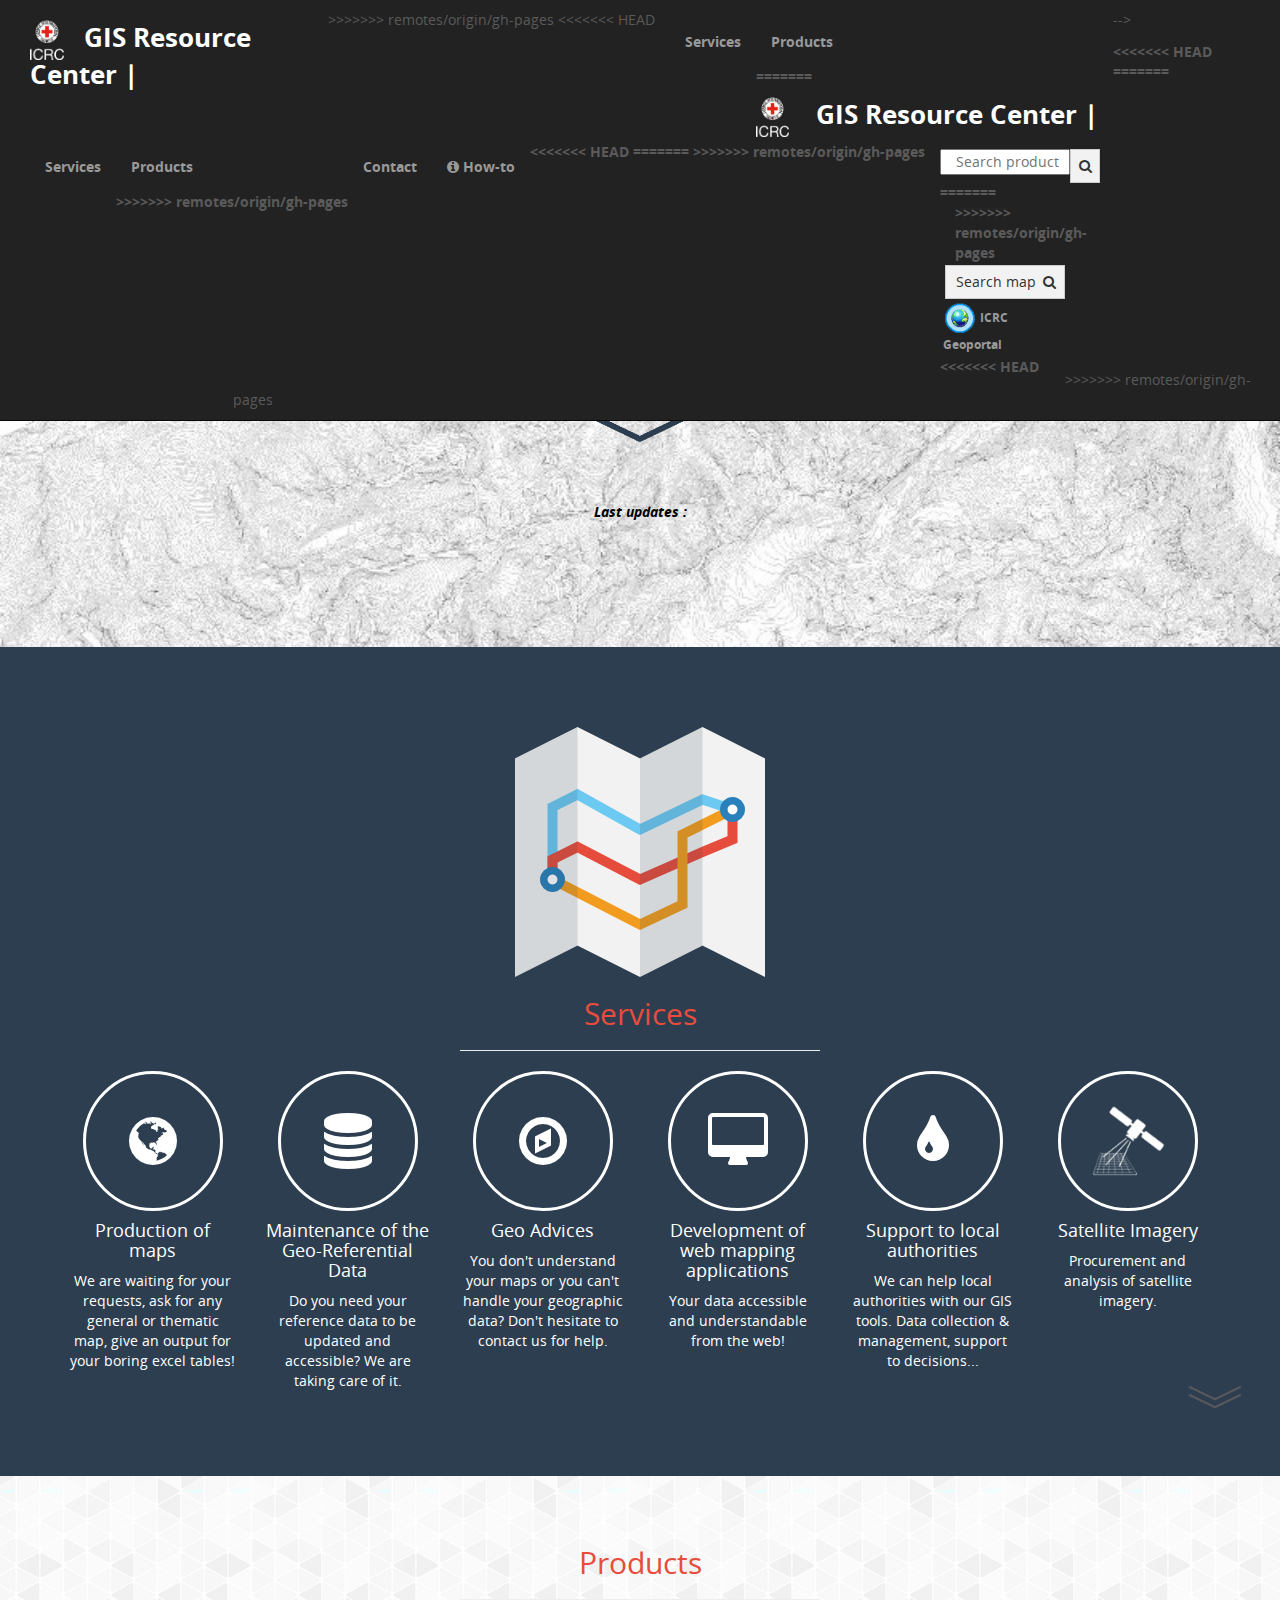
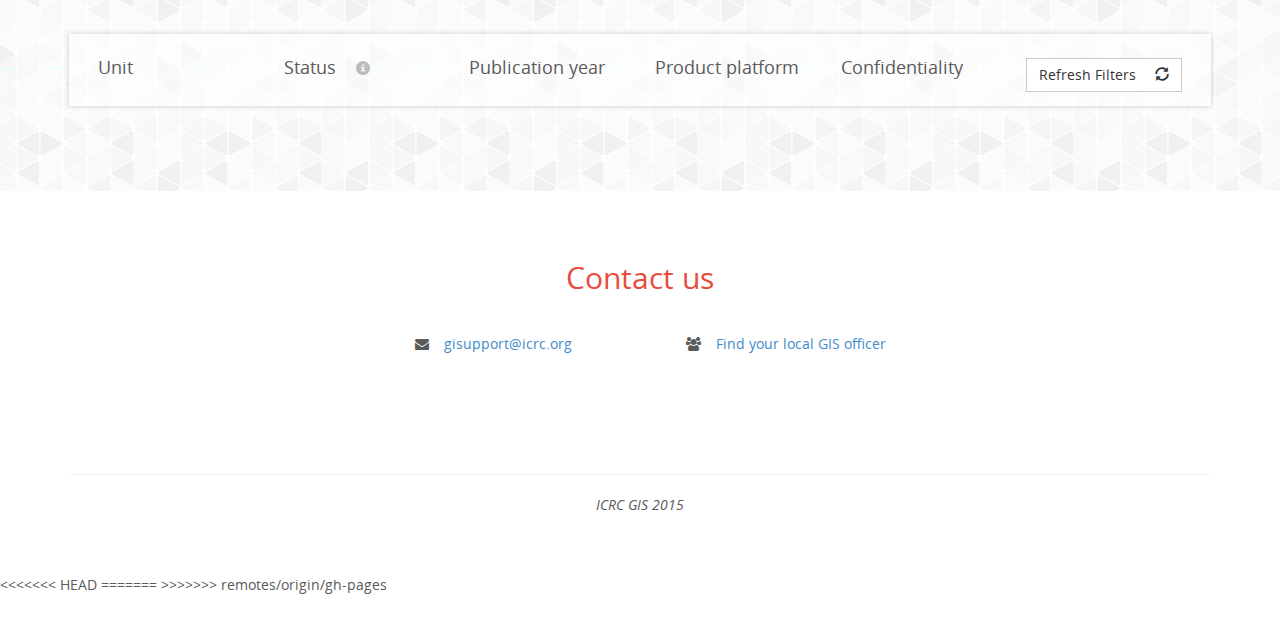
==== commit 215b2965: "Update" ====
--- a/index.html
+++ b/index.html
@@ -6,16 +6,24 @@
     <meta name="viewport" content="width=device-width, initial-scale=1.0">
     <meta name="description" content="GIS Internal Portfolio">
     <meta name="author" content="">
+<<<<<<< HEAD
 	<link rel="icon" type="image/ico" href="../../common/img/ICRC.ico"/>
     <title>GIS Resource Center gg</title>
 	
+=======
+	<link rel="icon" type="image/ico" href="img/ICRC.ico"/>
+    <title>GIS Resource Center</title>
+>>>>>>> remotes/origin/gh-pages
 	
     <!-- Bootstrap core CSS -->
     <link rel="stylesheet" href="css/bootstrap.min.css" type="text/css" />
     <link rel="stylesheet" href="css/carousel.css" type="text/css" />
+<<<<<<< HEAD
 
     	<!-- Intro JS CSS -->
 	<link href="css/introjs.min.css" type="text/css" rel="stylesheet">
+=======
+>>>>>>> remotes/origin/gh-pages
 	
     <!-- fonts -->
     <link rel="stylesheet" href="font-awesome/4.1.0/css/font-awesome.min.css" type="text/css" />
@@ -35,6 +43,7 @@
   <body>
 		
 	<!-- Navigation -->
+<<<<<<< HEAD
     <nav class="navbar navbar-inverse navbar-fixed-top" role="navigation" style="padding-top:10px; padding-bottom: 10px;">
         <div class="container-fluid col-md-12">
             <!-- Brand and toggle get grouped for better mobile display -->
@@ -42,12 +51,19 @@
             	<h1 id="R_C"><img src="img/logo.png" alt="ICRC" height="40px" style="margin-right:20px;"><a href="#top">GIS Resource Center</a> |</h1>
             </div>
            <!-- <div class="navbar-header">
+=======
+    <nav class="navbar navbar-inverse navbar-fixed-top" role="navigation">
+        <div class="container">
+            <!-- Brand and toggle get grouped for better mobile display -->
+            <div class="navbar-header">
+>>>>>>> remotes/origin/gh-pages
                 <button type="button" class="navbar-toggle" data-toggle="collapse" data-target="#bs-example-navbar-collapse-1">
                     <span class="sr-only">Toggle navigation</span>
                     <span class="icon-bar"></span>
                     <span class="icon-bar"></span>
                     <span class="icon-bar"></span>
                 </button>
+<<<<<<< HEAD
 				
             </div>-->
 			
@@ -59,13 +75,34 @@
 						</li>
 						<li>
 							<a id="Products" href="#portfolio">Products</a>
+=======
+				<h1>
+					<img src="img/logo.png" alt="ICRC" height="40px" style="margin-right:20px;">
+					<a href="#top">
+						GIS Resource Center
+					</a> |</h1>
+            </div>
+			
+            <!-- Collect the nav links, forms, and other content for toggling -->
+            <div class="collapse navbar-collapse" id="bs-example-navbar-collapse-1" style="padding-top:12px;font-weight:bold;">
+				
+					<ul class="nav navbar-nav">
+						<li>
+							<a href="#services">Services</a>
+						</li>
+						<li>
+							<a href="#portfolio">Products</a>
+>>>>>>> remotes/origin/gh-pages
 						</li>
 						<li>
 							<a class="to-contact" >Contact</a>
 						</li>
+<<<<<<< HEAD
 						<li>
 							<a onclick="startIntro();"><i class="fa fa-info-circle"></i> How-to</a>
 						</li>
+=======
+>>>>>>> remotes/origin/gh-pages
 					</ul>
 				<div class="col-md-3" style="width:200px;">
 					<div class="ui-widget" style="padding-top:2px; float:left;">
@@ -73,7 +110,11 @@
 						<button id="searchproductsbutton" class="btn btn-default btn-mini morefilter-button searchproductsbutton" type="button" onclick="search_Products(document.getElementById('searchproducts').value);"><i class="fa fa-search"></i></button>
 					</div>
 				</div>
+<<<<<<< HEAD
 				<div id="Ser_map" class="col-md-1" style="width:140px;">
+=======
+				<div class="col-md-1" style="width:140px;">
+>>>>>>> remotes/origin/gh-pages
 					<div style="padding-top:2px; float:right;">
 					<button class="btn btn-default btn-mini morefilter-button searchproductsbutton" id="search-header-btn" style="width:120px; float:right; display: inline-block; position: relative" type="button">Search map <i class="fa fa-search" style="padding-left:5px;"></i></button>
 					</div>
@@ -83,9 +124,13 @@
 							<img src="img/geoportal_icon.png" /><span style=" font-size: 12px;"> ICRC Geoportal</span>
 						</div>
 					</a>
+<<<<<<< HEAD
 					
           </div>
           <h6 class="col-md-2" id="user_id"></h6>
+=======
+          </div>
+>>>>>>> remotes/origin/gh-pages
             <!-- /.navbar-collapse -->
         </div>
         <!-- /.container -->
@@ -322,6 +367,7 @@
 	  $('#infoIcon').on('mouseover',function(){ $('#tooltip').show(100);});
 	  $('#infoIcon').on('mouseout',function(){ $('#tooltip').hide(100);});
     </script>
+<<<<<<< HEAD
 
     	<!-- Intro JS -->
     <script src="js/intro.min.js" type="text/javascript"></script>
@@ -330,6 +376,11 @@
 	<script src="js/addProducts.js" type="text/javascript"></script>
     <script src="js/information_text.js" type="text/javascript"></script>
     <script src="js/Lenguaje.js" type="text/javascript"></script>
+=======
+	
+	<script src="js/site.js"></script>
+	<script src="js/addProducts.js"></script>
+>>>>>>> remotes/origin/gh-pages
 	
   </body>
 
--- a/css/site.css
+++ b/css/site.css
@@ -1,6 +1,9 @@
 /* Global Styles */
 
-
+<<<<<<< HEAD
+
+=======
+>>>>>>> remotes/origin/gh-pages
 html,
 body {
   height: 100%;
@@ -25,11 +28,14 @@
 	}
 }
 
+<<<<<<< HEAD
 #user_id {
     color: white;
     margin-top: 20px;
 }
 
+=======
+>>>>>>> remotes/origin/gh-pages
 /* NAVBAR */
 .navbar-brand {
 	font-size: 24px;
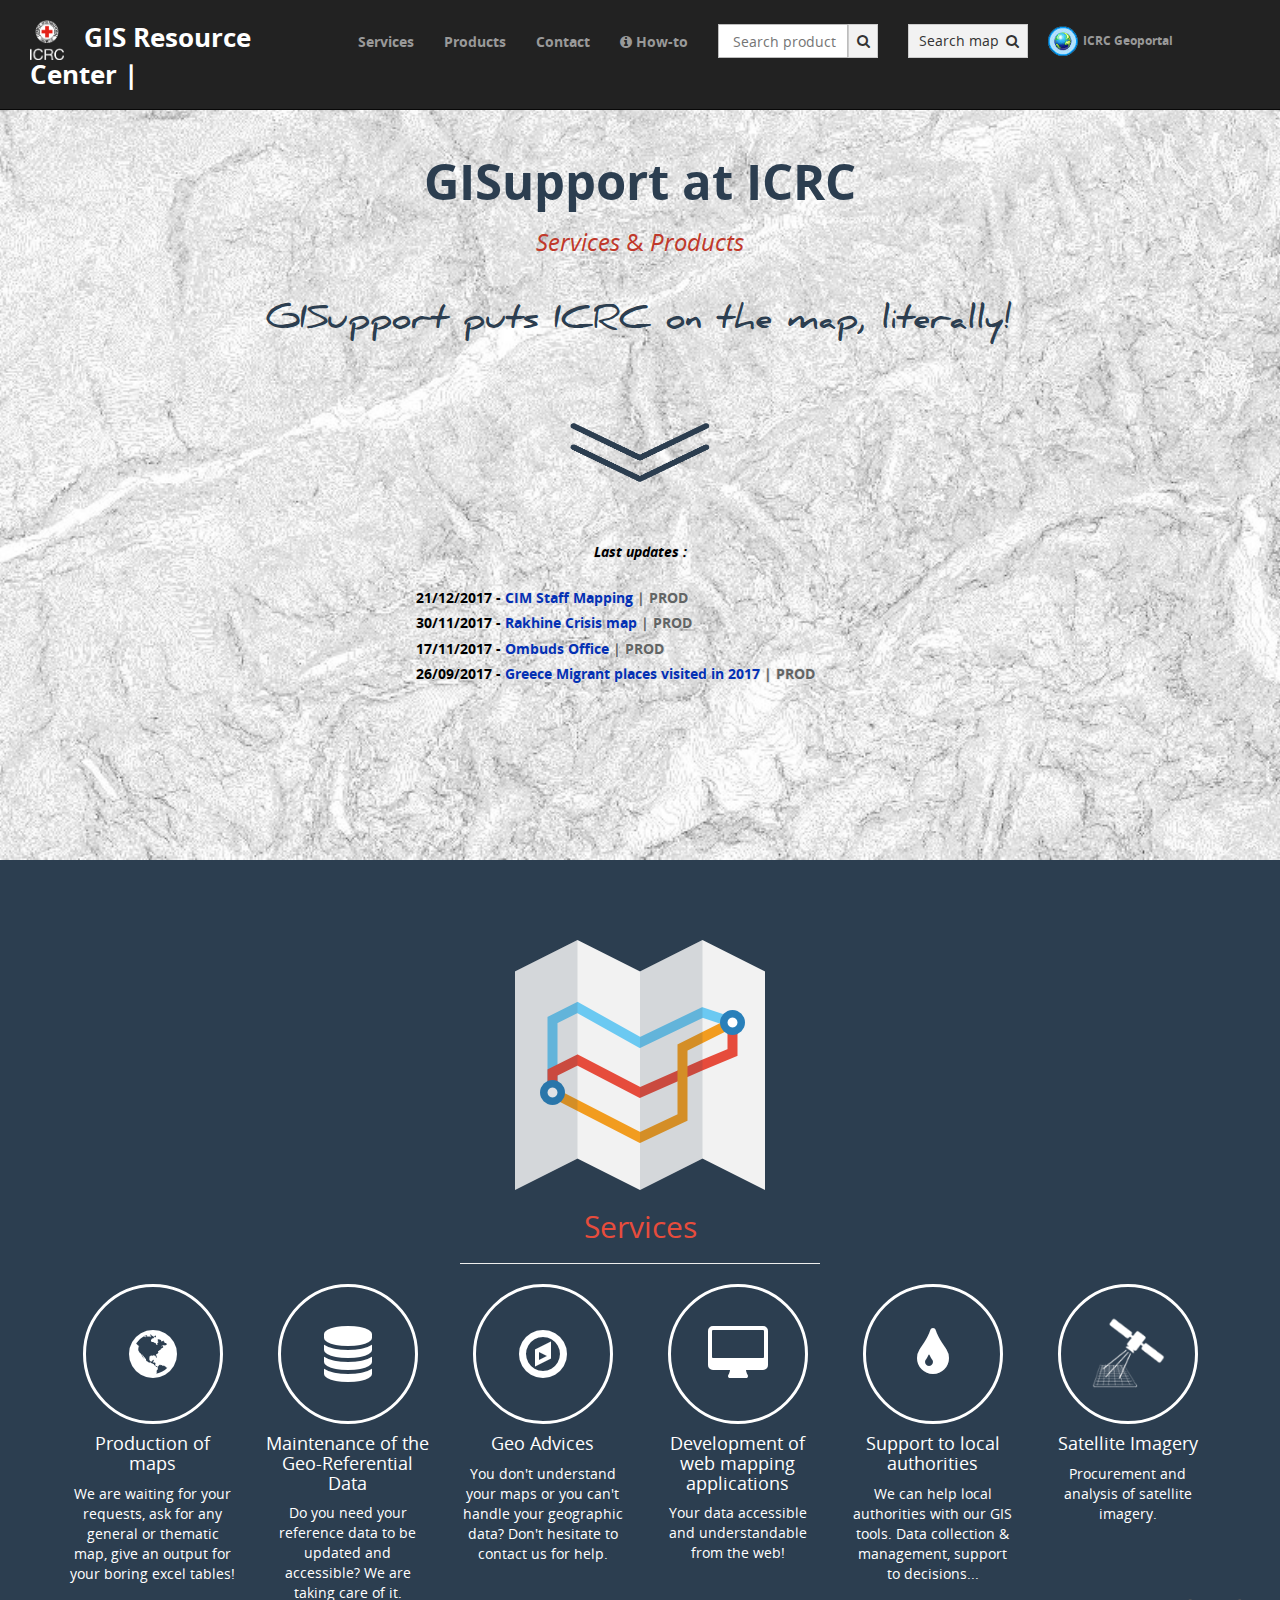
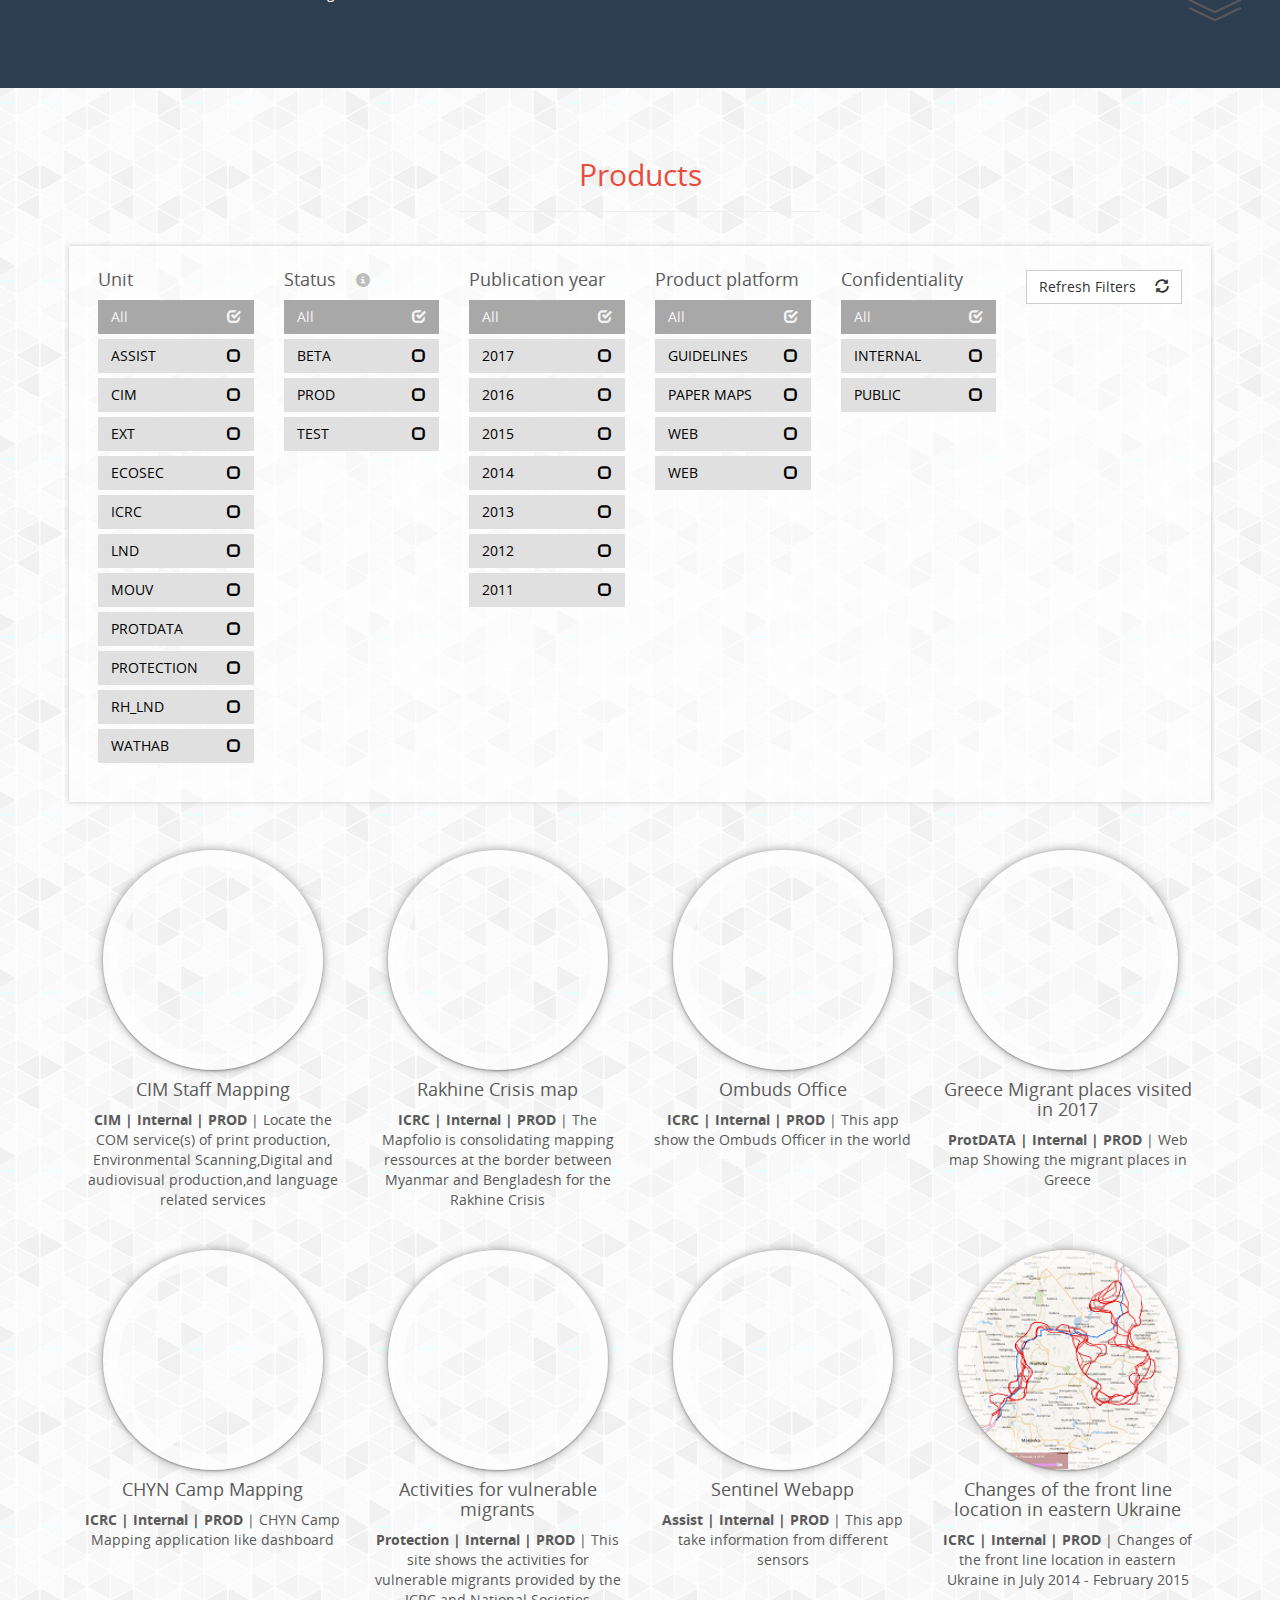
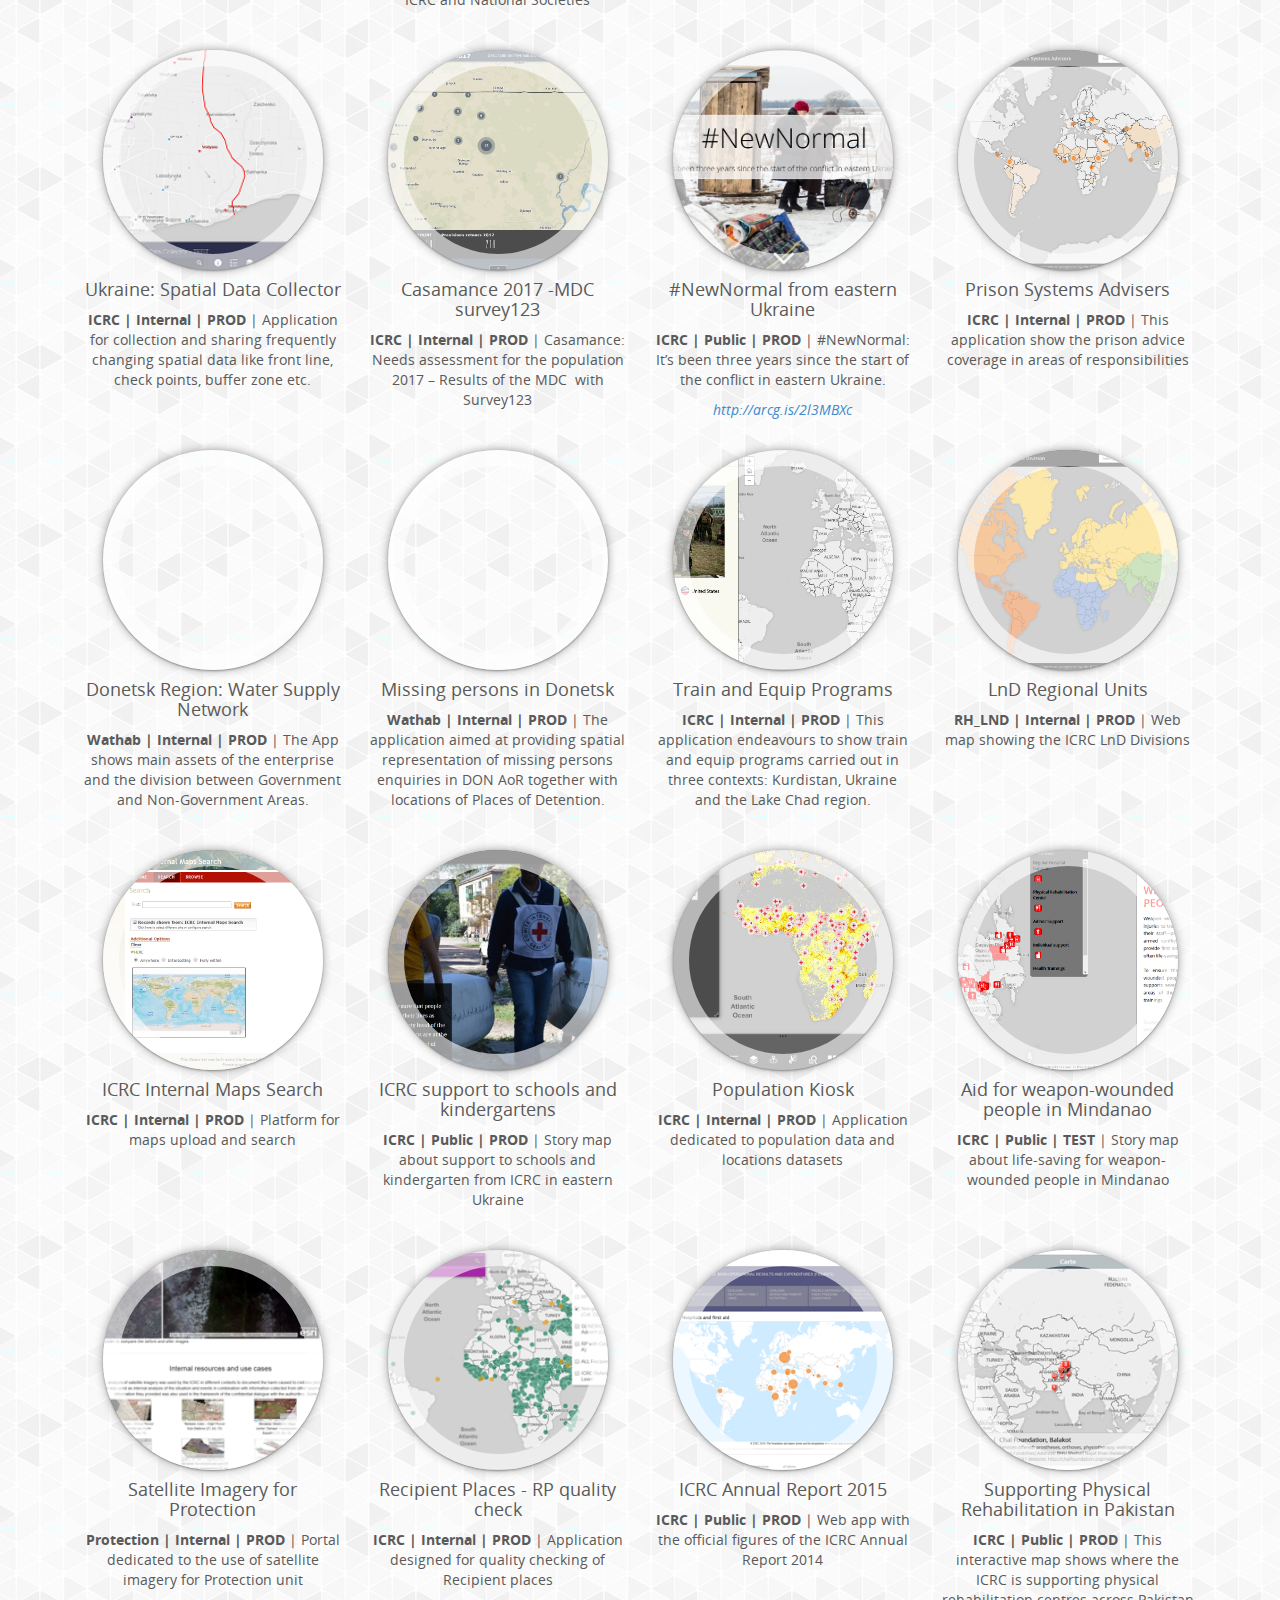
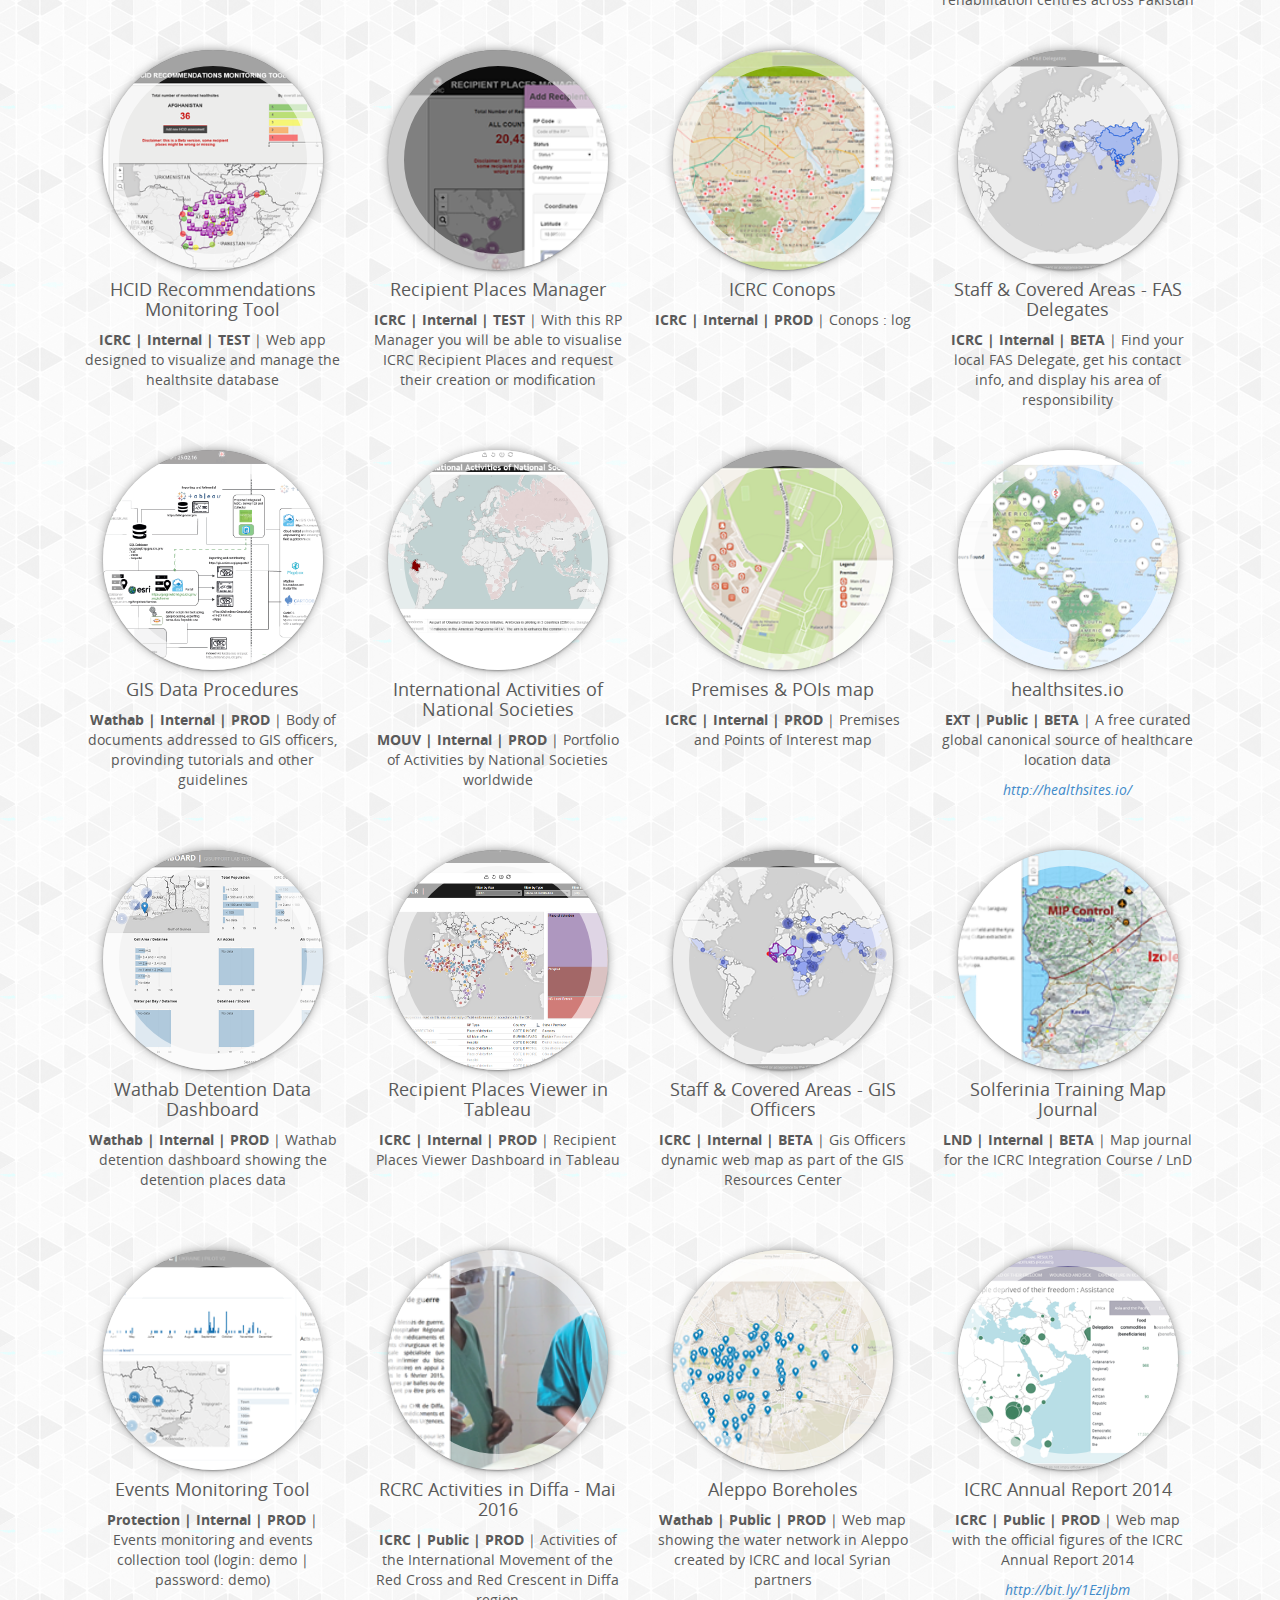
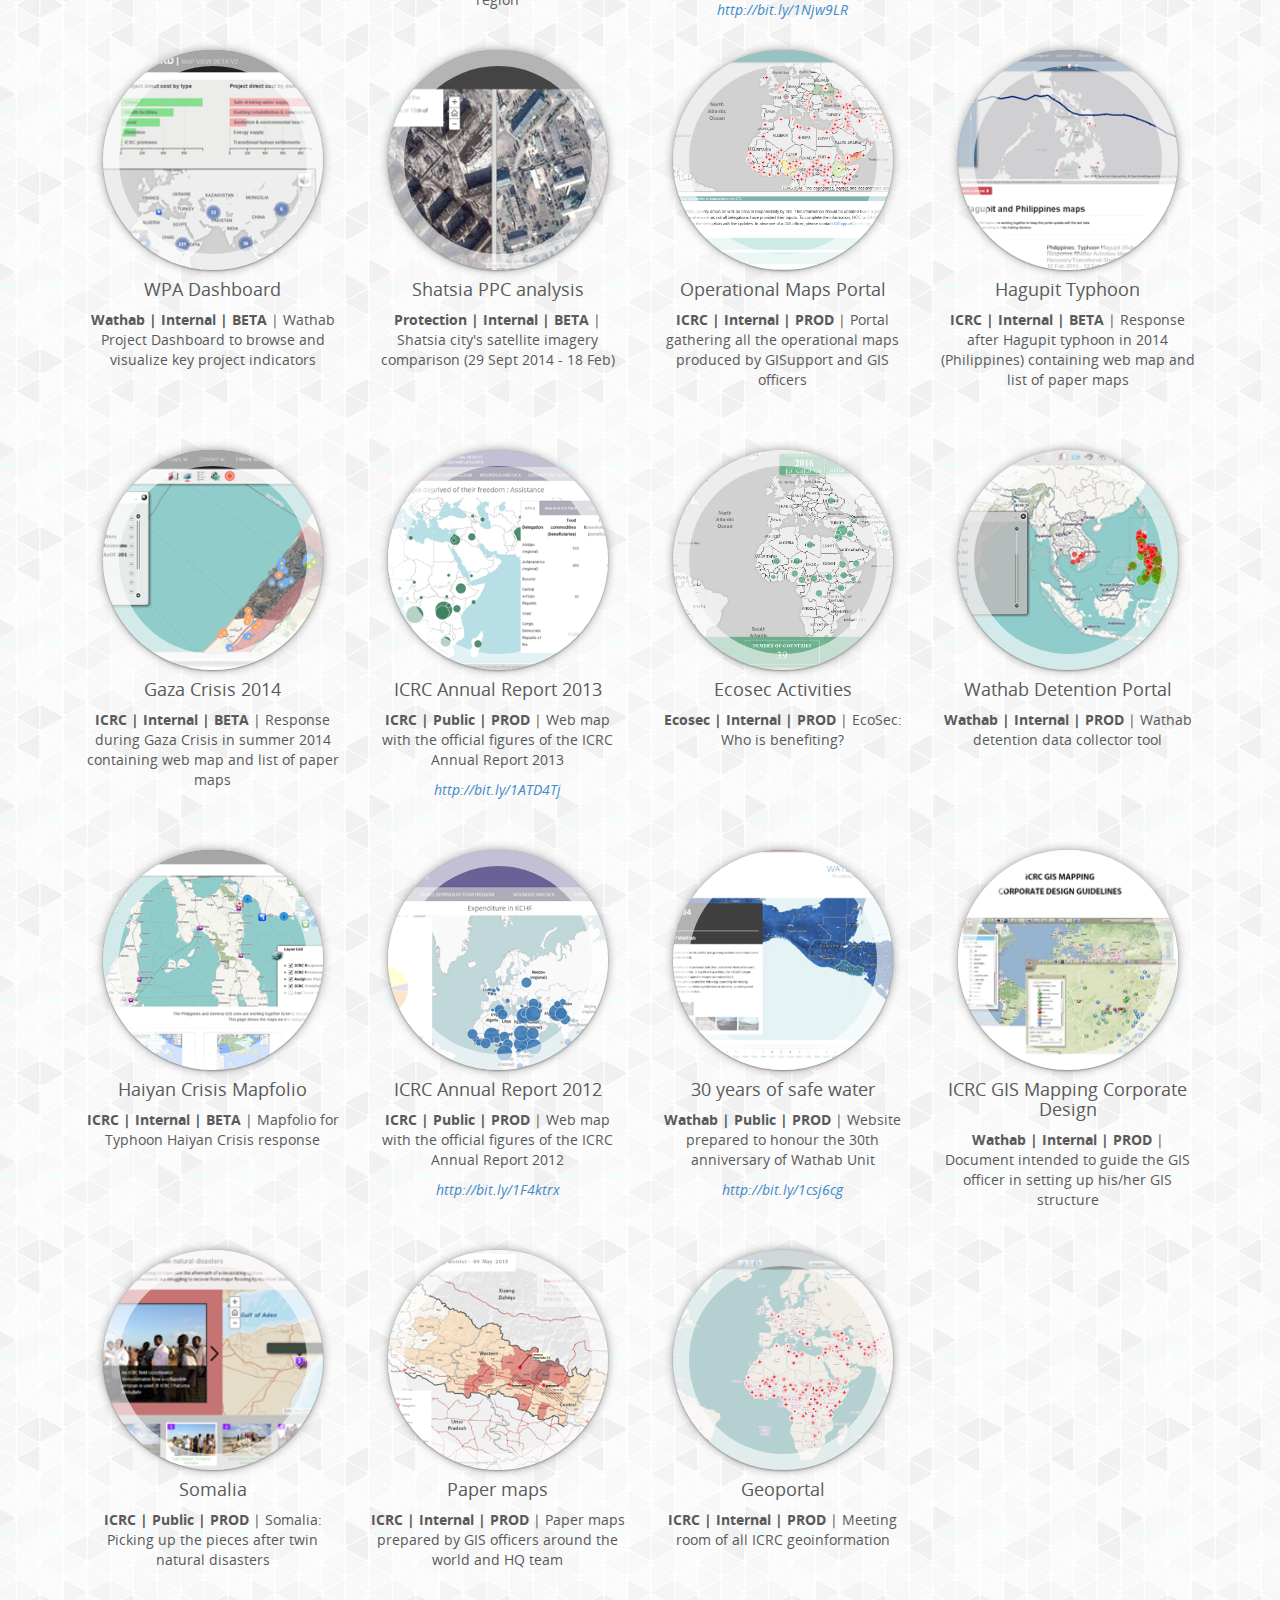
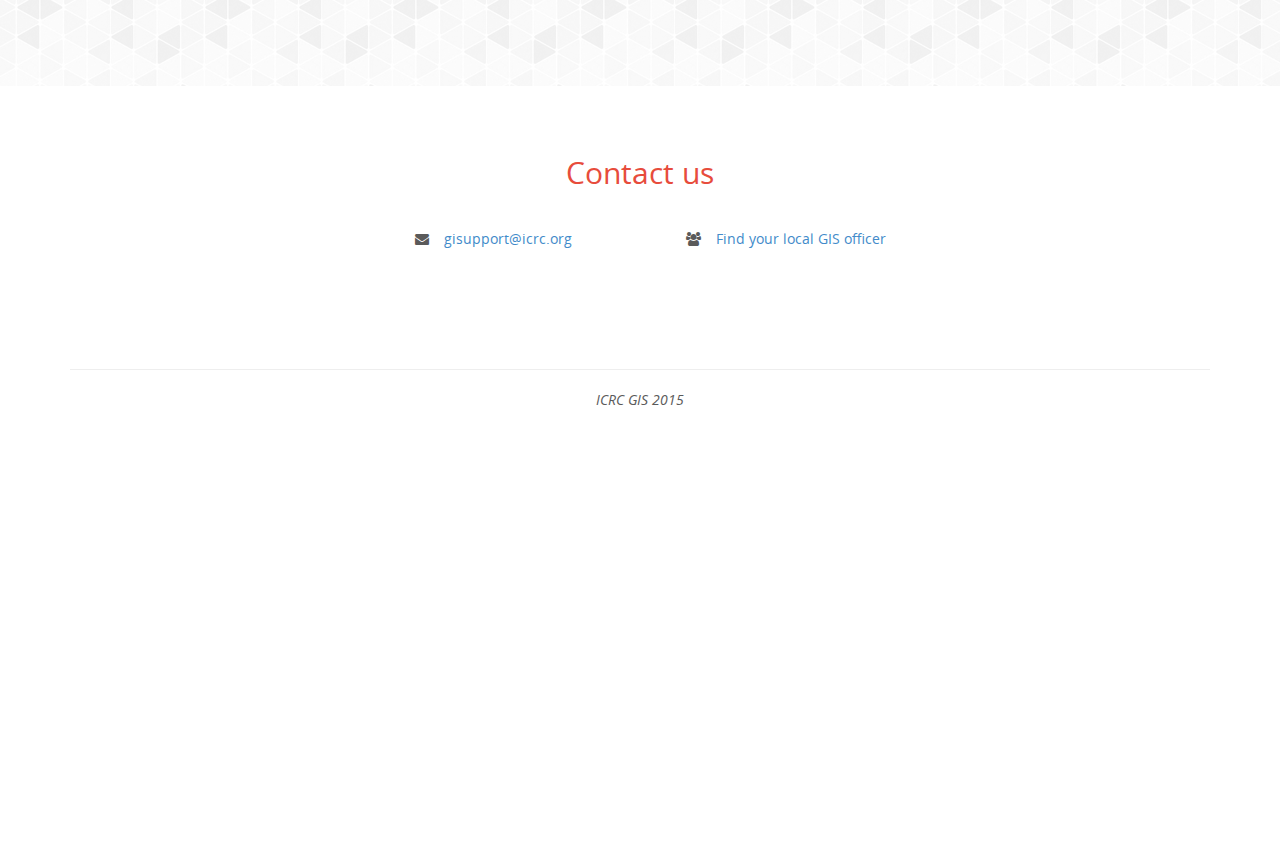
==== commit 1e6f0143: "Update" ====
--- a/index.html
+++ b/index.html
@@ -6,24 +6,15 @@
     <meta name="viewport" content="width=device-width, initial-scale=1.0">
     <meta name="description" content="GIS Internal Portfolio">
     <meta name="author" content="">
-<<<<<<< HEAD
 	<link rel="icon" type="image/ico" href="../../common/img/ICRC.ico"/>
-    <title>GIS Resource Center gg</title>
-	
-=======
-	<link rel="icon" type="image/ico" href="img/ICRC.ico"/>
     <title>GIS Resource Center</title>
->>>>>>> remotes/origin/gh-pages
 	
     <!-- Bootstrap core CSS -->
     <link rel="stylesheet" href="css/bootstrap.min.css" type="text/css" />
     <link rel="stylesheet" href="css/carousel.css" type="text/css" />
-<<<<<<< HEAD
 
     	<!-- Intro JS CSS -->
 	<link href="css/introjs.min.css" type="text/css" rel="stylesheet">
-=======
->>>>>>> remotes/origin/gh-pages
 	
     <!-- fonts -->
     <link rel="stylesheet" href="font-awesome/4.1.0/css/font-awesome.min.css" type="text/css" />
@@ -43,7 +34,6 @@
   <body>
 		
 	<!-- Navigation -->
-<<<<<<< HEAD
     <nav class="navbar navbar-inverse navbar-fixed-top" role="navigation" style="padding-top:10px; padding-bottom: 10px;">
         <div class="container-fluid col-md-12">
             <!-- Brand and toggle get grouped for better mobile display -->
@@ -51,19 +41,12 @@
             	<h1 id="R_C"><img src="img/logo.png" alt="ICRC" height="40px" style="margin-right:20px;"><a href="#top">GIS Resource Center</a> |</h1>
             </div>
            <!-- <div class="navbar-header">
-=======
-    <nav class="navbar navbar-inverse navbar-fixed-top" role="navigation">
-        <div class="container">
-            <!-- Brand and toggle get grouped for better mobile display -->
-            <div class="navbar-header">
->>>>>>> remotes/origin/gh-pages
                 <button type="button" class="navbar-toggle" data-toggle="collapse" data-target="#bs-example-navbar-collapse-1">
                     <span class="sr-only">Toggle navigation</span>
                     <span class="icon-bar"></span>
                     <span class="icon-bar"></span>
                     <span class="icon-bar"></span>
                 </button>
-<<<<<<< HEAD
 				
             </div>-->
 			
@@ -75,34 +58,13 @@
 						</li>
 						<li>
 							<a id="Products" href="#portfolio">Products</a>
-=======
-				<h1>
-					<img src="img/logo.png" alt="ICRC" height="40px" style="margin-right:20px;">
-					<a href="#top">
-						GIS Resource Center
-					</a> |</h1>
-            </div>
-			
-            <!-- Collect the nav links, forms, and other content for toggling -->
-            <div class="collapse navbar-collapse" id="bs-example-navbar-collapse-1" style="padding-top:12px;font-weight:bold;">
-				
-					<ul class="nav navbar-nav">
-						<li>
-							<a href="#services">Services</a>
-						</li>
-						<li>
-							<a href="#portfolio">Products</a>
->>>>>>> remotes/origin/gh-pages
 						</li>
 						<li>
 							<a class="to-contact" >Contact</a>
 						</li>
-<<<<<<< HEAD
 						<li>
 							<a onclick="startIntro();"><i class="fa fa-info-circle"></i> How-to</a>
 						</li>
-=======
->>>>>>> remotes/origin/gh-pages
 					</ul>
 				<div class="col-md-3" style="width:200px;">
 					<div class="ui-widget" style="padding-top:2px; float:left;">
@@ -110,11 +72,7 @@
 						<button id="searchproductsbutton" class="btn btn-default btn-mini morefilter-button searchproductsbutton" type="button" onclick="search_Products(document.getElementById('searchproducts').value);"><i class="fa fa-search"></i></button>
 					</div>
 				</div>
-<<<<<<< HEAD
 				<div id="Ser_map" class="col-md-1" style="width:140px;">
-=======
-				<div class="col-md-1" style="width:140px;">
->>>>>>> remotes/origin/gh-pages
 					<div style="padding-top:2px; float:right;">
 					<button class="btn btn-default btn-mini morefilter-button searchproductsbutton" id="search-header-btn" style="width:120px; float:right; display: inline-block; position: relative" type="button">Search map <i class="fa fa-search" style="padding-left:5px;"></i></button>
 					</div>
@@ -124,13 +82,9 @@
 							<img src="img/geoportal_icon.png" /><span style=" font-size: 12px;"> ICRC Geoportal</span>
 						</div>
 					</a>
-<<<<<<< HEAD
 					
           </div>
           <h6 class="col-md-2" id="user_id"></h6>
-=======
-          </div>
->>>>>>> remotes/origin/gh-pages
             <!-- /.navbar-collapse -->
         </div>
         <!-- /.container -->
@@ -367,7 +321,6 @@
 	  $('#infoIcon').on('mouseover',function(){ $('#tooltip').show(100);});
 	  $('#infoIcon').on('mouseout',function(){ $('#tooltip').hide(100);});
     </script>
-<<<<<<< HEAD
 
     	<!-- Intro JS -->
     <script src="js/intro.min.js" type="text/javascript"></script>
@@ -376,11 +329,6 @@
 	<script src="js/addProducts.js" type="text/javascript"></script>
     <script src="js/information_text.js" type="text/javascript"></script>
     <script src="js/Lenguaje.js" type="text/javascript"></script>
-=======
-	
-	<script src="js/site.js"></script>
-	<script src="js/addProducts.js"></script>
->>>>>>> remotes/origin/gh-pages
 	
   </body>
 
--- a/css/site.css
+++ b/css/site.css
@@ -1,9 +1,5 @@
 /* Global Styles */
 
-<<<<<<< HEAD
-
-=======
->>>>>>> remotes/origin/gh-pages
 html,
 body {
   height: 100%;
@@ -28,14 +24,11 @@
 	}
 }
 
-<<<<<<< HEAD
 #user_id {
     color: white;
     margin-top: 20px;
 }
 
-=======
->>>>>>> remotes/origin/gh-pages
 /* NAVBAR */
 .navbar-brand {
 	font-size: 24px;
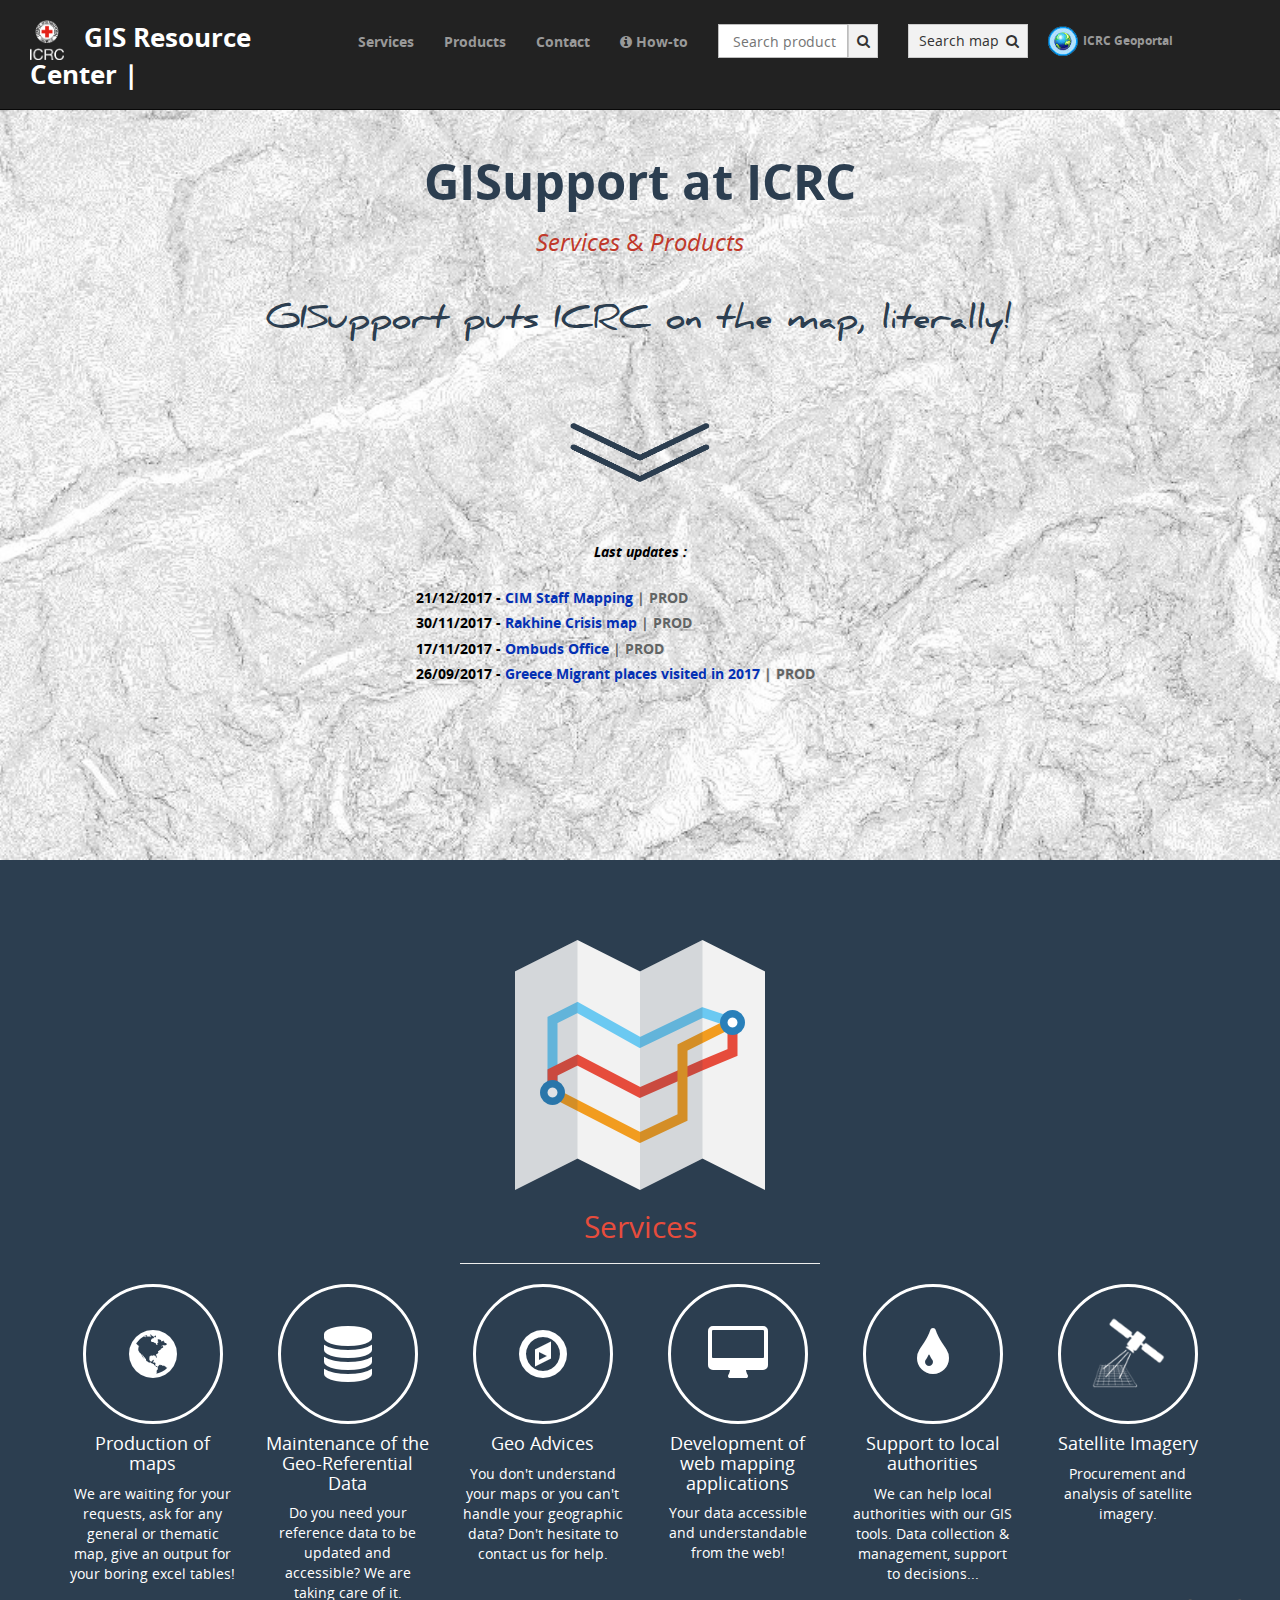
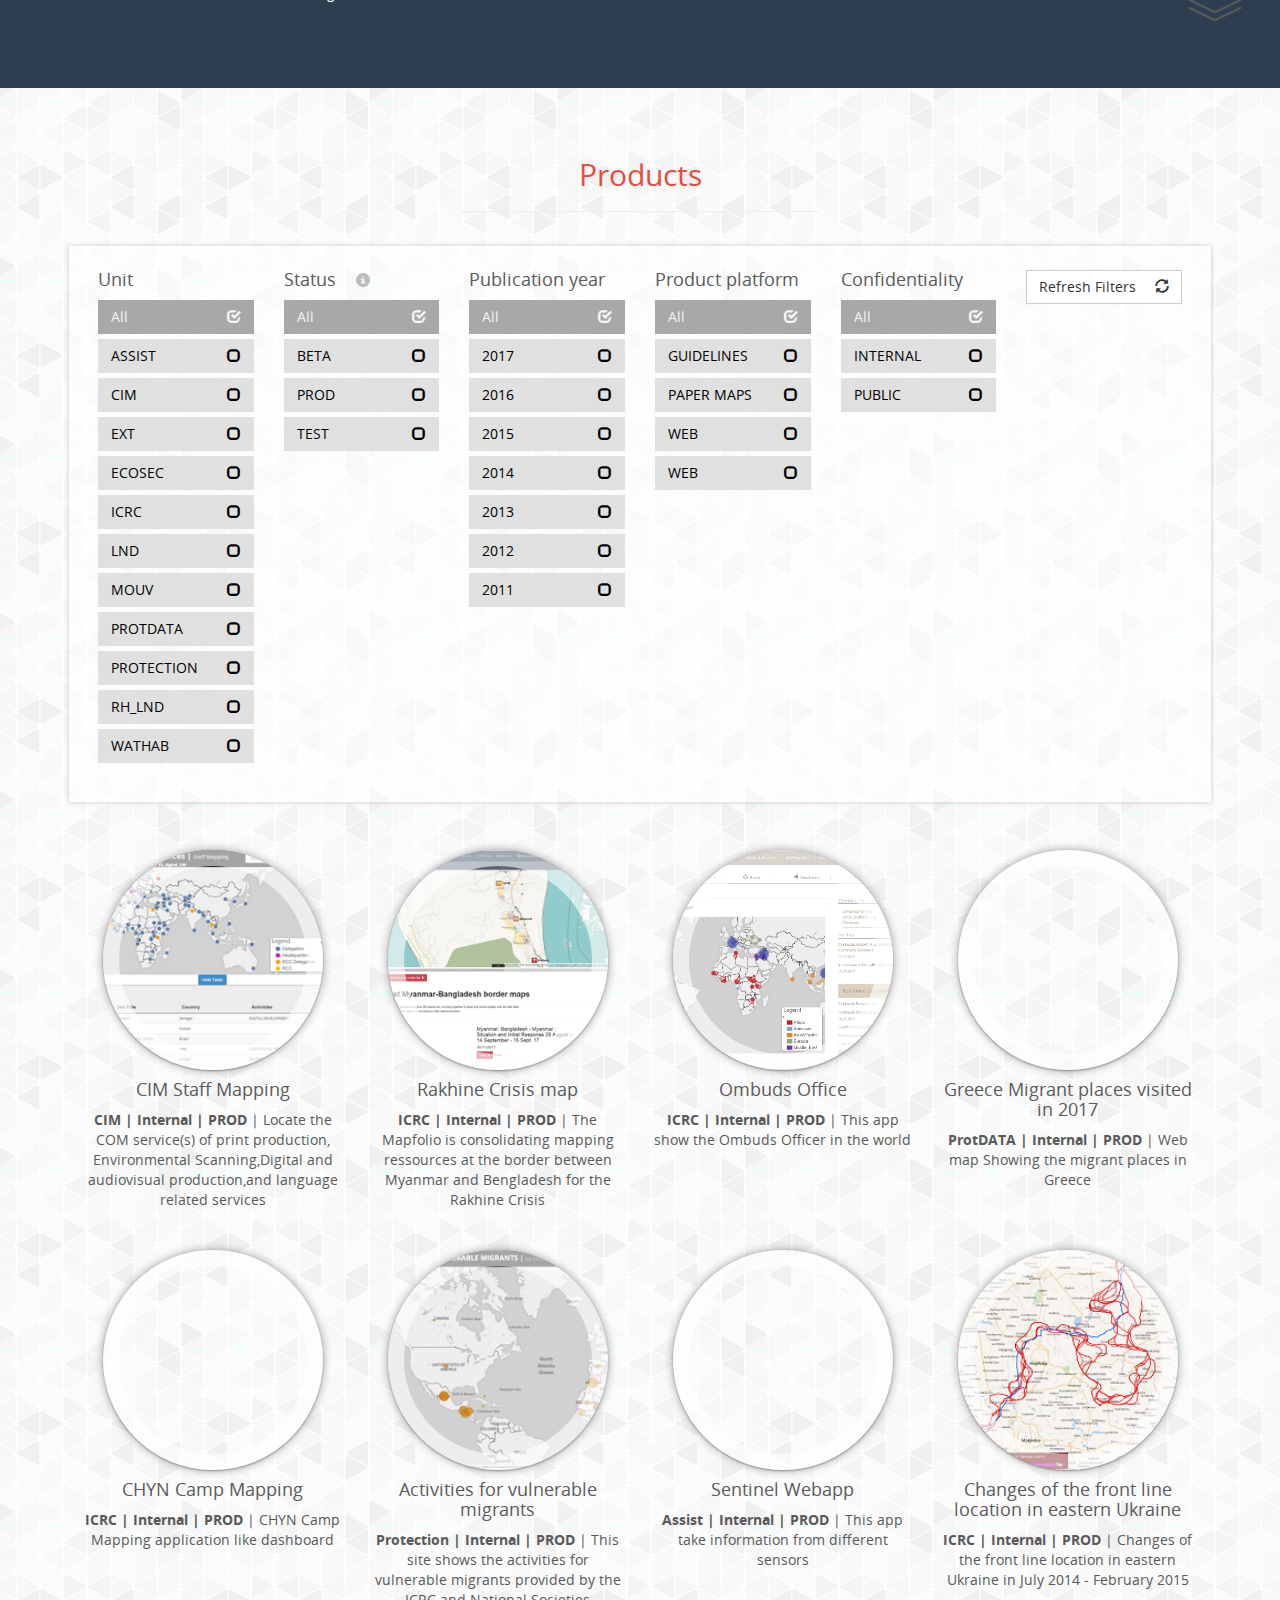
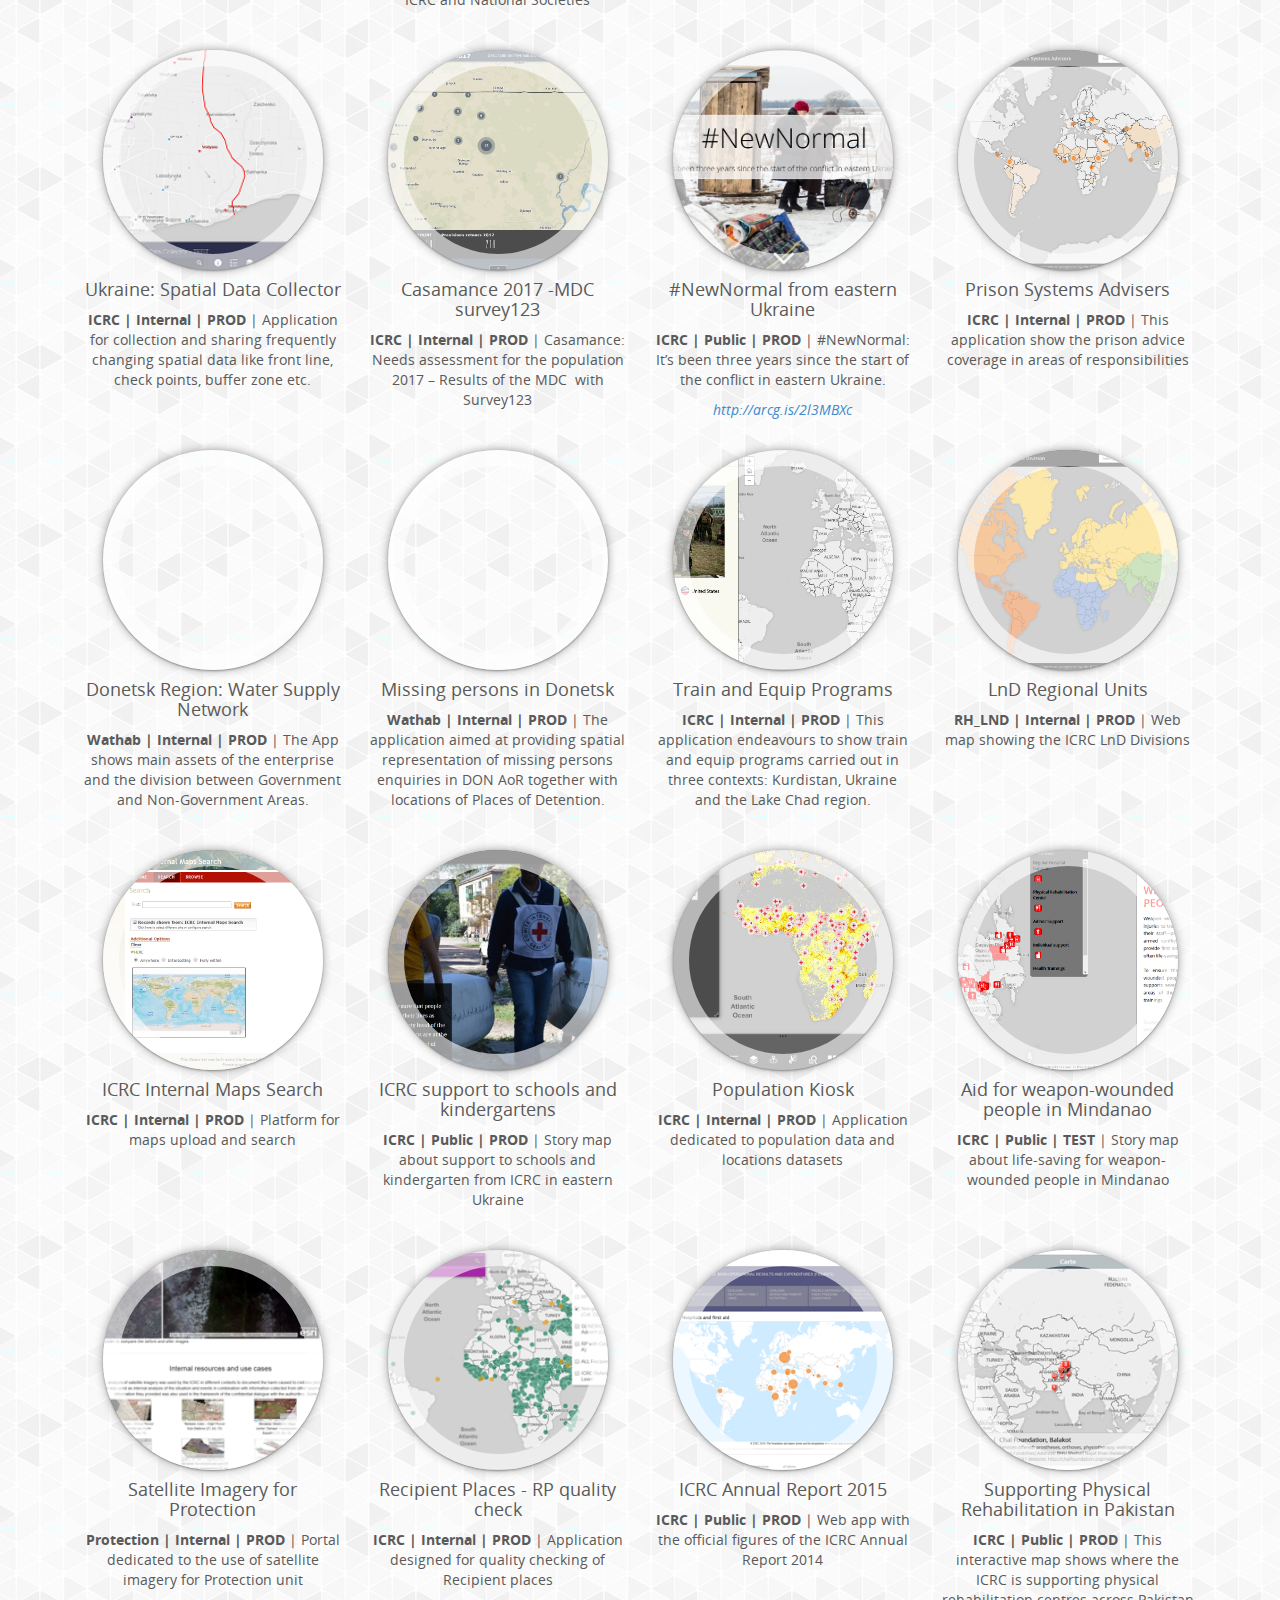
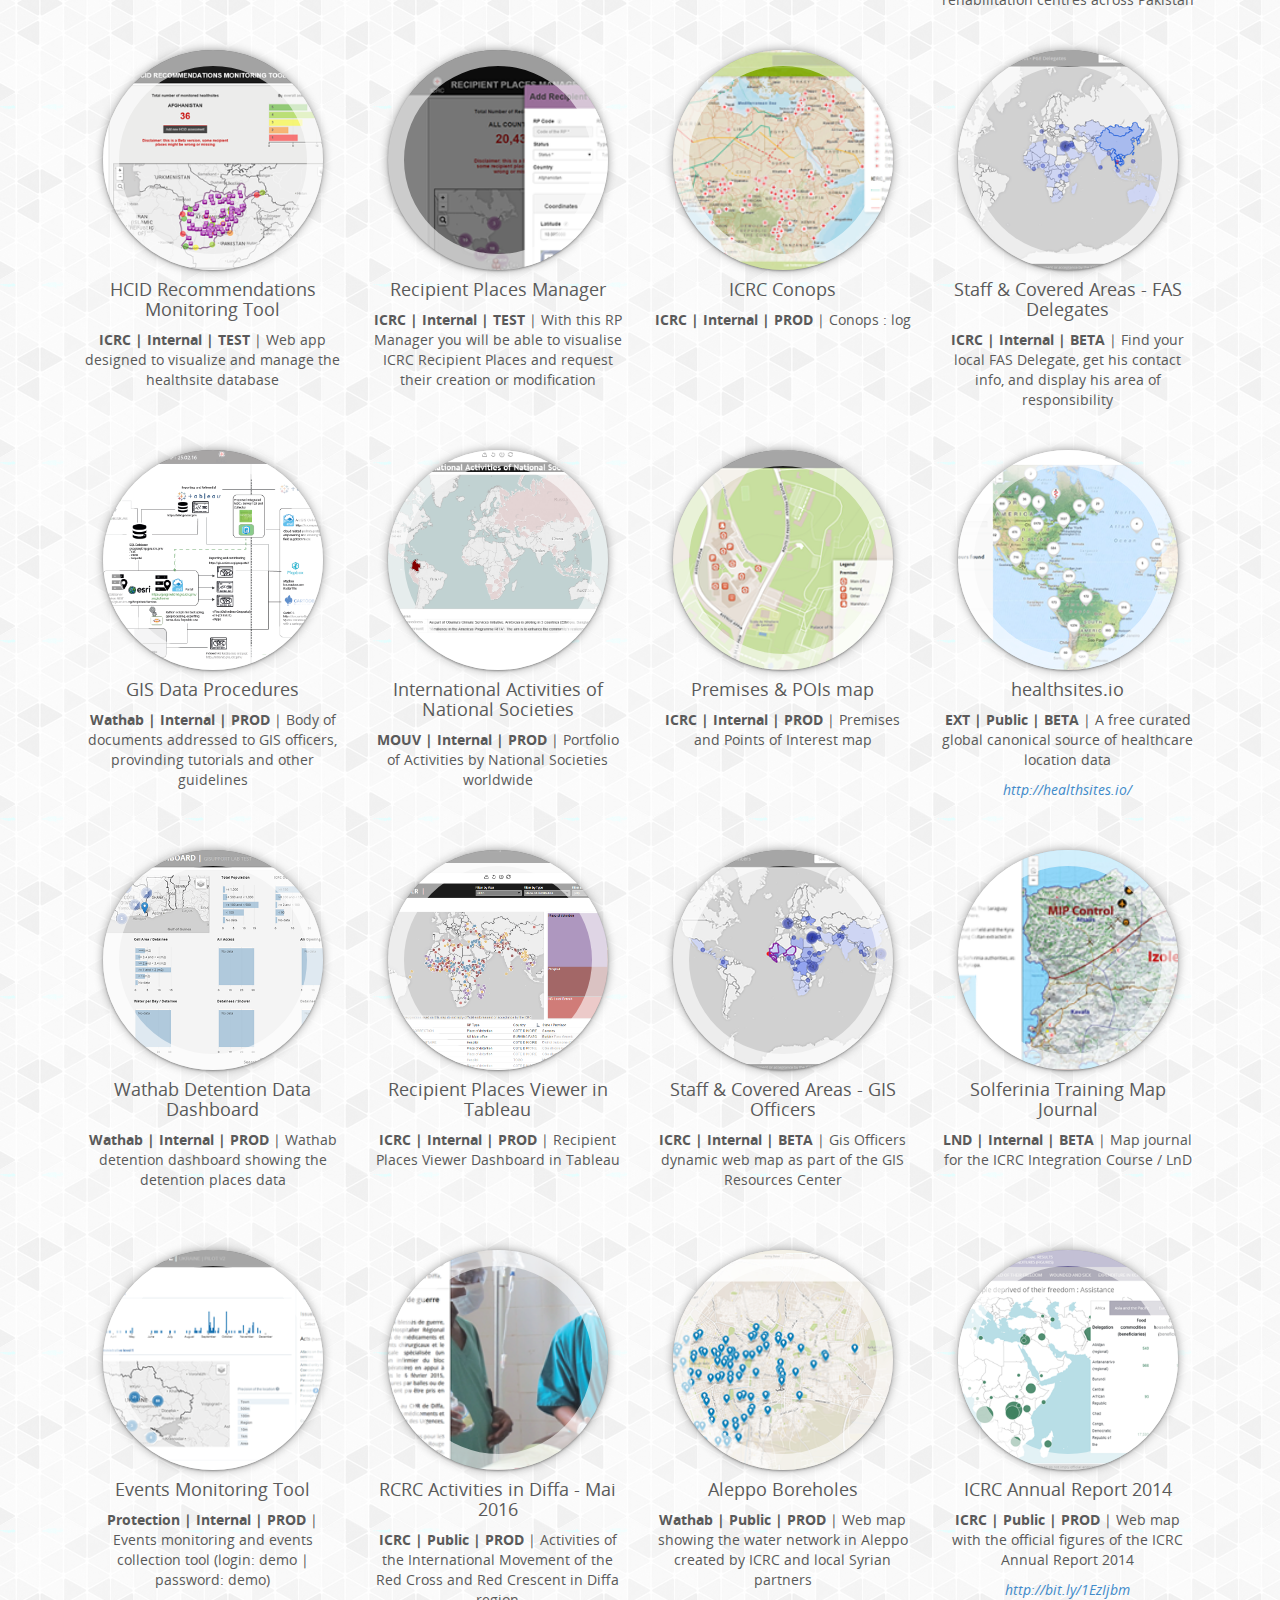
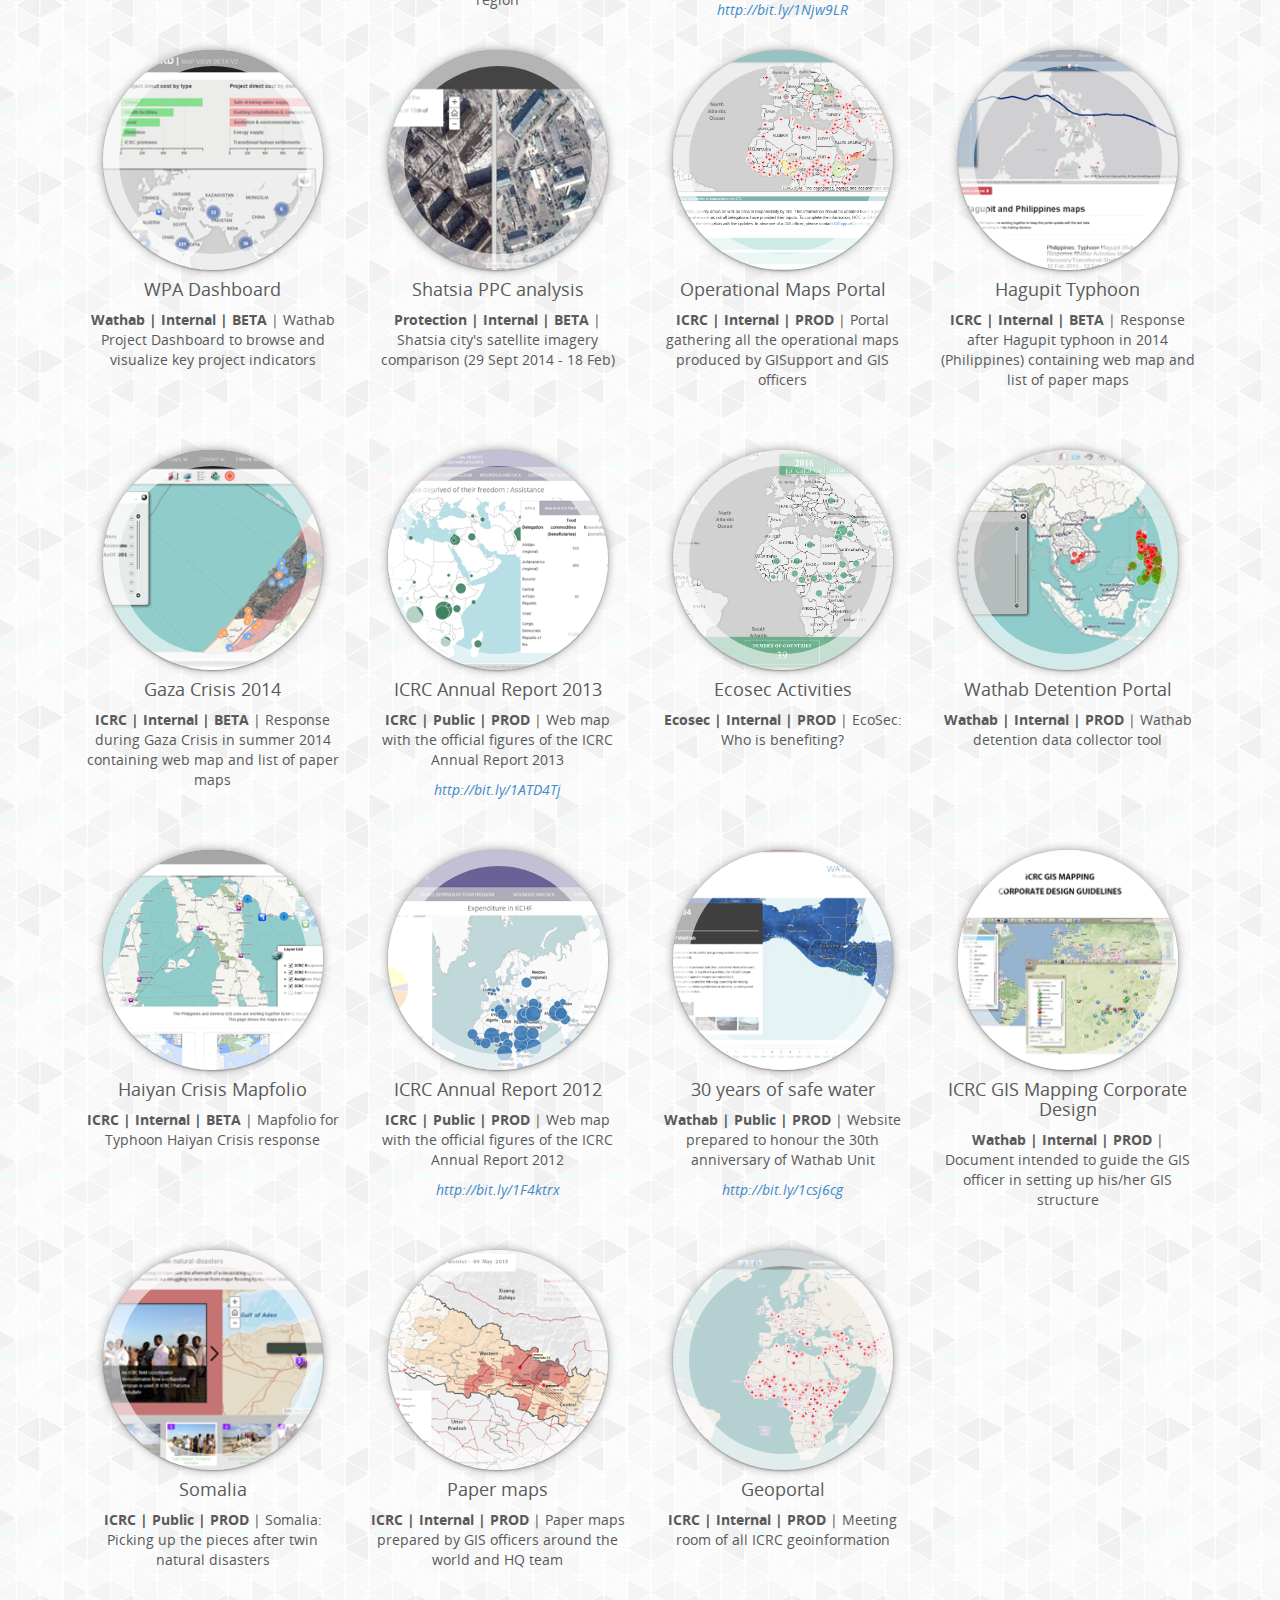
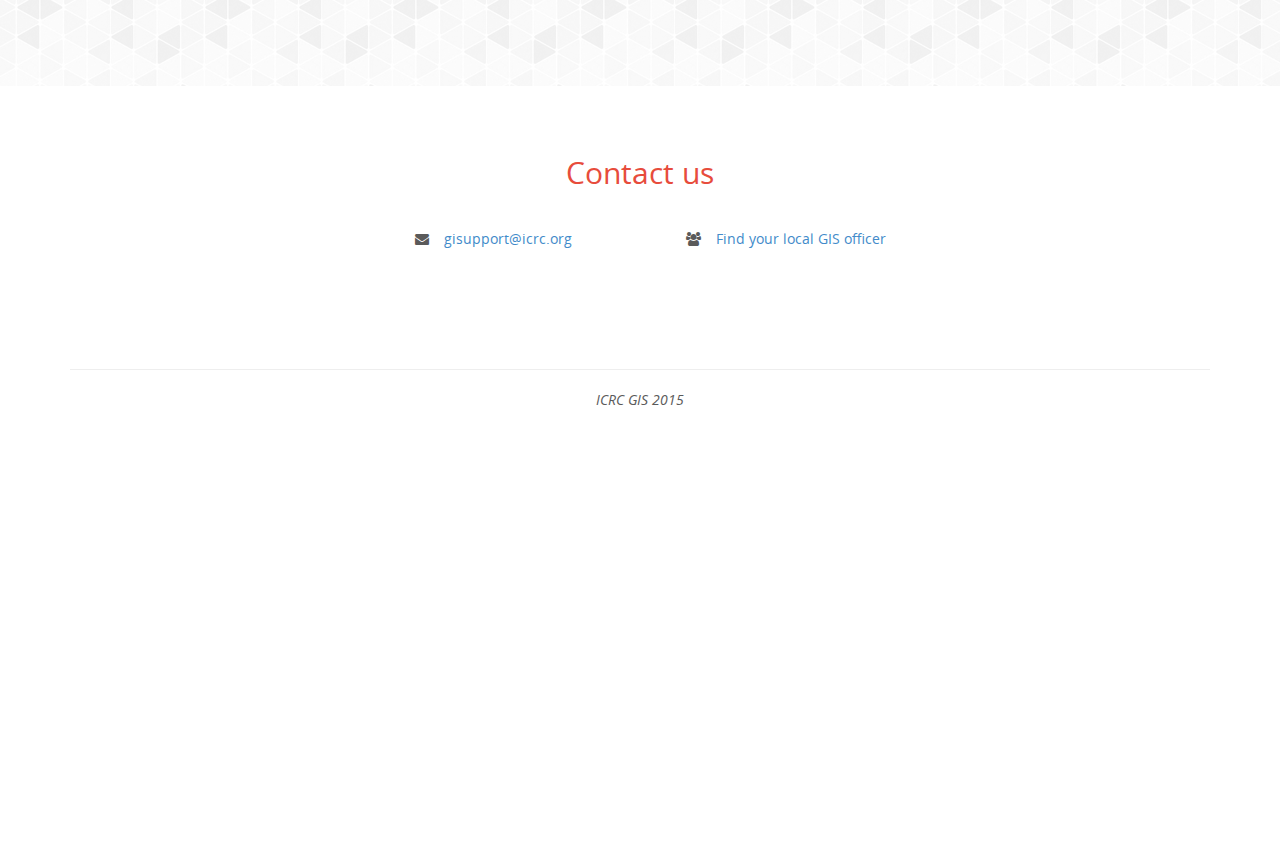
==== commit b2adedd5: "Update" ====
--- a/index.html
+++ b/index.html
@@ -7,7 +7,7 @@
     <meta name="description" content="GIS Internal Portfolio">
     <meta name="author" content="">
 	<link rel="icon" type="image/ico" href="../../common/img/ICRC.ico"/>
-    <title>GIS Resource Center</title>
+    <title>GIS Resource Center </title>
 	
     <!-- Bootstrap core CSS -->
     <link rel="stylesheet" href="css/bootstrap.min.css" type="text/css" />
--- a/css/introjs.min.css
+++ b/css/introjs.min.css
@@ -0,0 +1 @@
+.introjs-overlay{position:absolute;z-index:999999;background-color:#000;opacity:0;background:-moz-radial-gradient(center,ellipse cover,rgba(0,0,0,0.4) 0,rgba(0,0,0,0.9) 100%);background:-webkit-gradient(radial,center center,0px,center center,100%,color-stop(0%,rgba(0,0,0,0.4)),color-stop(100%,rgba(0,0,0,0.9)));background:-webkit-radial-gradient(center,ellipse cover,rgba(0,0,0,0.4) 0,rgba(0,0,0,0.9) 100%);background:-o-radial-gradient(center,ellipse cover,rgba(0,0,0,0.4) 0,rgba(0,0,0,0.9) 100%);background:-ms-radial-gradient(center,ellipse cover,rgba(0,0,0,0.4) 0,rgba(0,0,0,0.9) 100%);background:radial-gradient(center,ellipse cover,rgba(0,0,0,0.4) 0,rgba(0,0,0,0.9) 100%);filter:progid:DXImageTransform.Microsoft.gradient(startColorstr='#66000000',endColorstr='#e6000000',GradientType=1);-ms-filter:"alpha(opacity=50)";filter:alpha(opacity=50);-webkit-transition:all .3s ease-out;-moz-transition:all .3s ease-out;-ms-transition:all .3s ease-out;-o-transition:all .3s ease-out;transition:all .3s ease-out}.introjs-fixParent{z-index:auto!important;opacity:1.0!important;position:absolute!important;-webkit-transform:none!important;-moz-transform:none!important;-ms-transform:none!important;-o-transform:none!important;transform:none!important}.introjs-showElement,tr.introjs-showElement>td,tr.introjs-showElement>th{z-index:9999999!important}.introjs-disableInteraction{z-index:99999999!important;position:absolute}.introjs-relativePosition,tr.introjs-showElement>td,tr.introjs-showElement>th{position:relative}.introjs-helperLayer{position:absolute;z-index:9999998;background-color:#FFF;background-color:rgba(255,255,255,.9);border:1px solid #777;border:1px solid rgba(0,0,0,.5);border-radius:4px;box-shadow:0 2px 15px rgba(0,0,0,.4);-webkit-transition:all .3s ease-out;-moz-transition:all .3s ease-out;-ms-transition:all .3s ease-out;-o-transition:all .3s ease-out;transition:all .3s ease-out}.introjs-tooltipReferenceLayer{position:absolute;z-index:10000000;background-color:transparent;-webkit-transition:all .3s ease-out;-moz-transition:all .3s ease-out;-ms-transition:all .3s ease-out;-o-transition:all .3s ease-out;transition:all .3s ease-out}.introjs-helperLayer *,.introjs-helperLayer *:before,.introjs-helperLayer *:after{-webkit-box-sizing:content-box;-moz-box-sizing:content-box;-ms-box-sizing:content-box;-o-box-sizing:content-box;box-sizing:content-box}.introjs-helperNumberLayer{position:absolute;top:-16px;left:-16px;z-index:9999999999!important;padding:2px;font-family:Arial,verdana,tahoma;font-size:13px;font-weight:bold;color:white;text-align:center;text-shadow:1px 1px 1px rgba(0,0,0,.3);background:#ff3019;background:-webkit-linear-gradient(top,#ff3019 0,#cf0404 100%);background:-webkit-gradient(linear,left top,left bottom,color-stop(0%,#ff3019),color-stop(100%,#cf0404));background:-moz-linear-gradient(top,#ff3019 0,#cf0404 100%);background:-ms-linear-gradient(top,#ff3019 0,#cf0404 100%);background:-o-linear-gradient(top,#ff3019 0,#cf0404 100%);background:linear-gradient(to bottom,#ff3019 0,#cf0404 100%);width:20px;height:20px;line-height:20px;border:3px solid white;border-radius:50%;filter:progid:DXImageTransform.Microsoft.gradient(startColorstr='#ff3019',endColorstr='#cf0404',GradientType=0);filter:progid:DXImageTransform.Microsoft.Shadow(direction=135,strength=2,color=ff0000);box-shadow:0 2px 5px rgba(0,0,0,.4)}.introjs-arrow{border:5px solid white;content:'';position:absolute}.introjs-arrow.top{top:-10px;border-top-color:transparent;border-right-color:transparent;border-bottom-color:white;border-left-color:transparent}.introjs-arrow.top-right{top:-10px;right:10px;border-top-color:transparent;border-right-color:transparent;border-bottom-color:white;border-left-color:transparent}.introjs-arrow.top-middle{top:-10px;left:50%;margin-left:-5px;border-top-color:transparent;border-right-color:transparent;border-bottom-color:white;border-left-color:transparent}.introjs-arrow.right{right:-10px;top:10px;border-top-color:transparent;border-right-color:transparent;border-bottom-color:transparent;border-left-color:white}.introjs-arrow.right-bottom{bottom:10px;right:-10px;border-top-color:transparent;border-right-color:transparent;border-bottom-color:transparent;border-left-color:white}.introjs-arrow.bottom{bottom:-10px;border-top-color:white;border-right-color:transparent;border-bottom-color:transparent;border-left-color:transparent}.introjs-arrow.left{left:-10px;top:10px;border-top-color:transparent;border-right-color:white;border-bottom-color:transparent;border-left-color:transparent}.introjs-arrow.left-bottom{left:-10px;bottom:10px;border-top-color:transparent;border-right-color:white;border-bottom-color:transparent;border-left-color:transparent}.introjs-tooltip{position:absolute;padding:10px;background-color:white;min-width:200px;max-width:300px;border-radius:3px;box-shadow:0 1px 10px rgba(0,0,0,.4);-webkit-transition:opacity .1s ease-out;-moz-transition:opacity .1s ease-out;-ms-transition:opacity .1s ease-out;-o-transition:opacity .1s ease-out;transition:opacity .1s ease-out}.introjs-tooltipbuttons{text-align:right;white-space:nowrap}.introjs-button{position:relative;overflow:visible;display:inline-block;padding:.3em .8em;border:1px solid #d4d4d4;margin:0;text-decoration:none;text-shadow:1px 1px 0 #fff;font:11px/normal sans-serif;color:#333;white-space:nowrap;cursor:pointer;outline:0;background-color:#ececec;background-image:-webkit-gradient(linear,0 0,0 100%,from(#f4f4f4),to(#ececec));background-image:-moz-linear-gradient(#f4f4f4,#ececec);background-image:-o-linear-gradient(#f4f4f4,#ececec);background-image:linear-gradient(#f4f4f4,#ececec);-webkit-background-clip:padding;-moz-background-clip:padding;-o-background-clip:padding-box;-webkit-border-radius:.2em;-moz-border-radius:.2em;border-radius:.2em;zoom:1;*display:inline;margin-top:10px}.introjs-button:hover{border-color:#bcbcbc;text-decoration:none;box-shadow:0 1px 1px #e3e3e3}.introjs-button:focus,.introjs-button:active{background-image:-webkit-gradient(linear,0 0,0 100%,from(#ececec),to(#f4f4f4));background-image:-moz-linear-gradient(#ececec,#f4f4f4);background-image:-o-linear-gradient(#ececec,#f4f4f4);background-image:linear-gradient(#ececec,#f4f4f4)}.introjs-button::-moz-focus-inner{padding:0;border:0}.introjs-skipbutton{margin-right:5px;color:#7a7a7a}.introjs-prevbutton{-webkit-border-radius:.2em 0 0 .2em;-moz-border-radius:.2em 0 0 .2em;border-radius:.2em 0 0 .2em;border-right:0}.introjs-nextbutton{-webkit-border-radius:0 .2em .2em 0;-moz-border-radius:0 .2em .2em 0;border-radius:0 .2em .2em 0}.introjs-disabled,.introjs-disabled:hover,.introjs-disabled:focus{color:#9a9a9a;border-color:#d4d4d4;box-shadow:none;cursor:default;background-color:#f4f4f4;background-image:none;text-decoration:none}.introjs-bullets{text-align:center}.introjs-bullets ul{clear:both;margin:15px auto 0;padding:0;display:inline-block}.introjs-bullets ul li{list-style:none;float:left;margin:0 2px}.introjs-bullets ul li a{display:block;width:6px;height:6px;background:#ccc;border-radius:10px;-moz-border-radius:10px;-webkit-border-radius:10px;text-decoration:none}.introjs-bullets ul li a:hover{background:#999}.introjs-bullets ul li a.active{background:#999}.introjs-progress{overflow:hidden;height:10px;margin:10px 0 5px 0;border-radius:4px;background-color:#ecf0f1}.introjs-progressbar{float:left;width:0;height:100%;font-size:10px;line-height:10px;text-align:center;background-color:#08c}.introjsFloatingElement{position:absolute;height:0;width:0;left:50%;top:50%}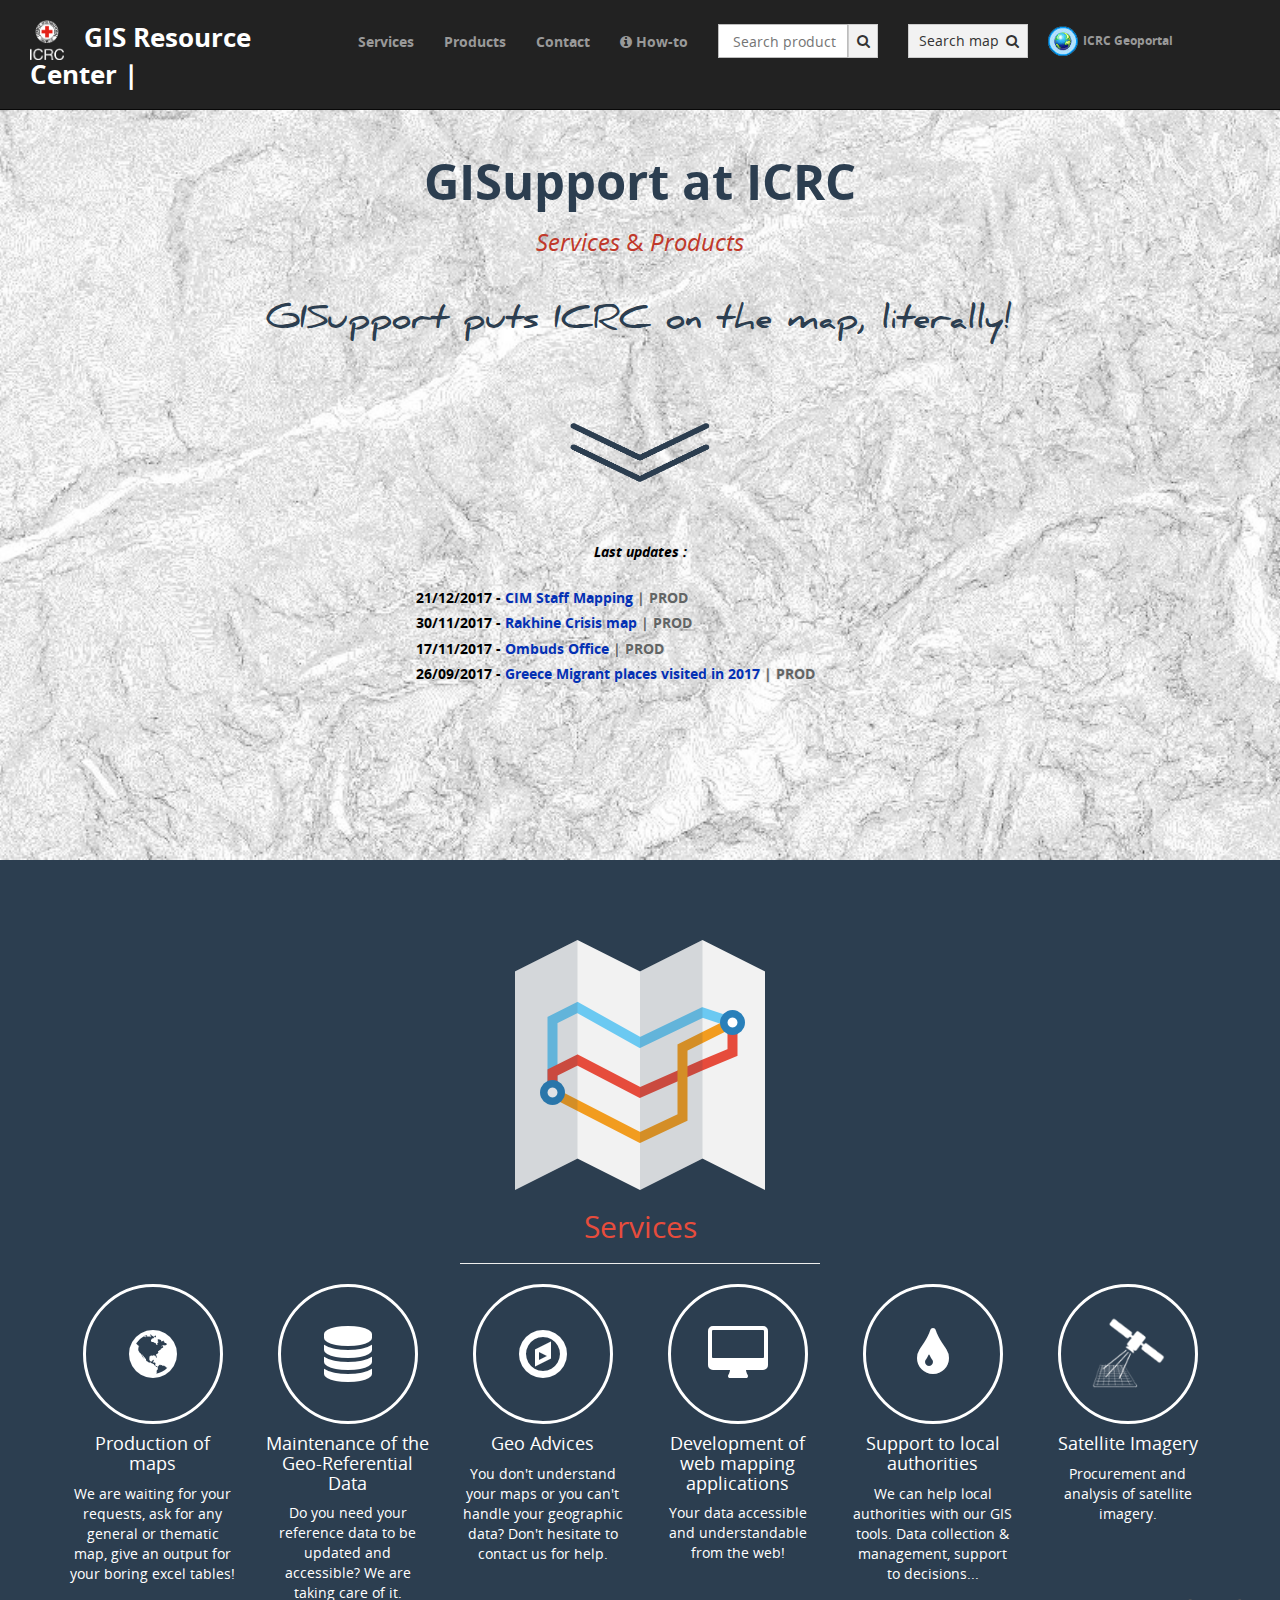
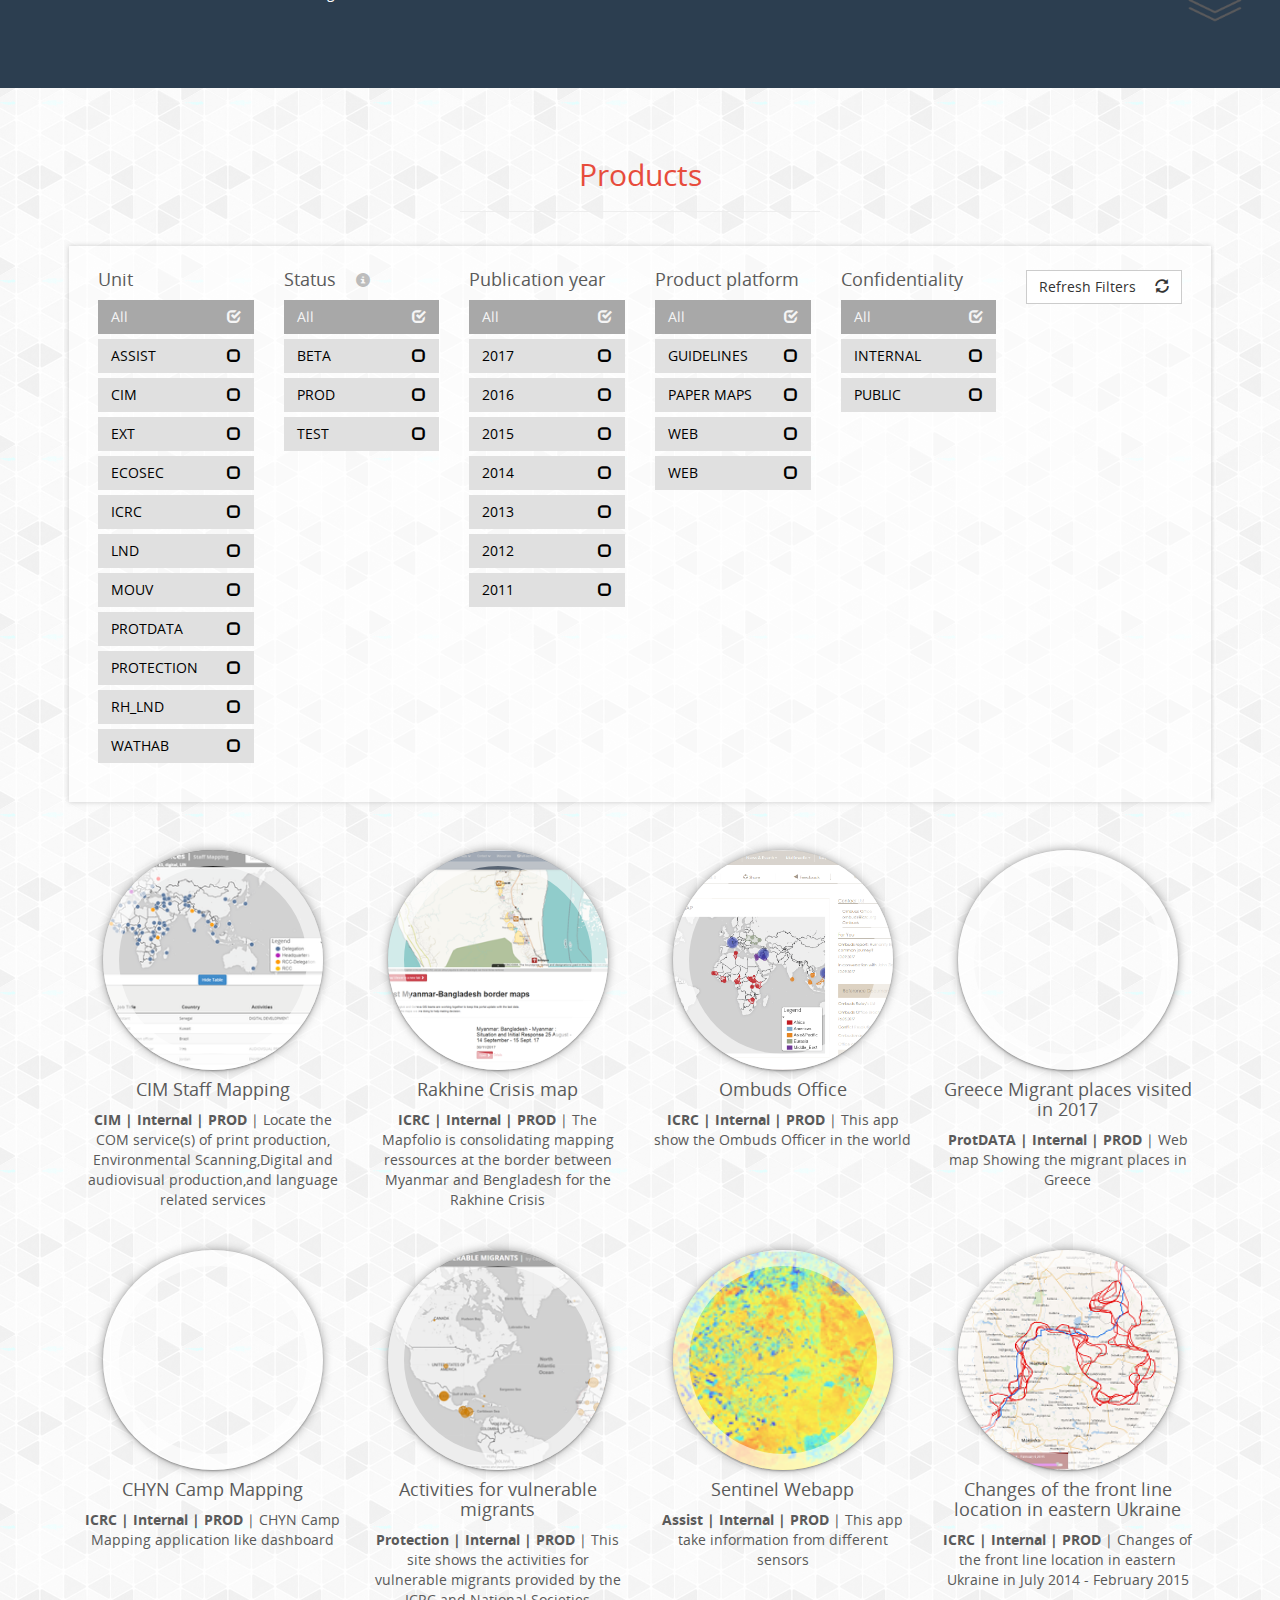
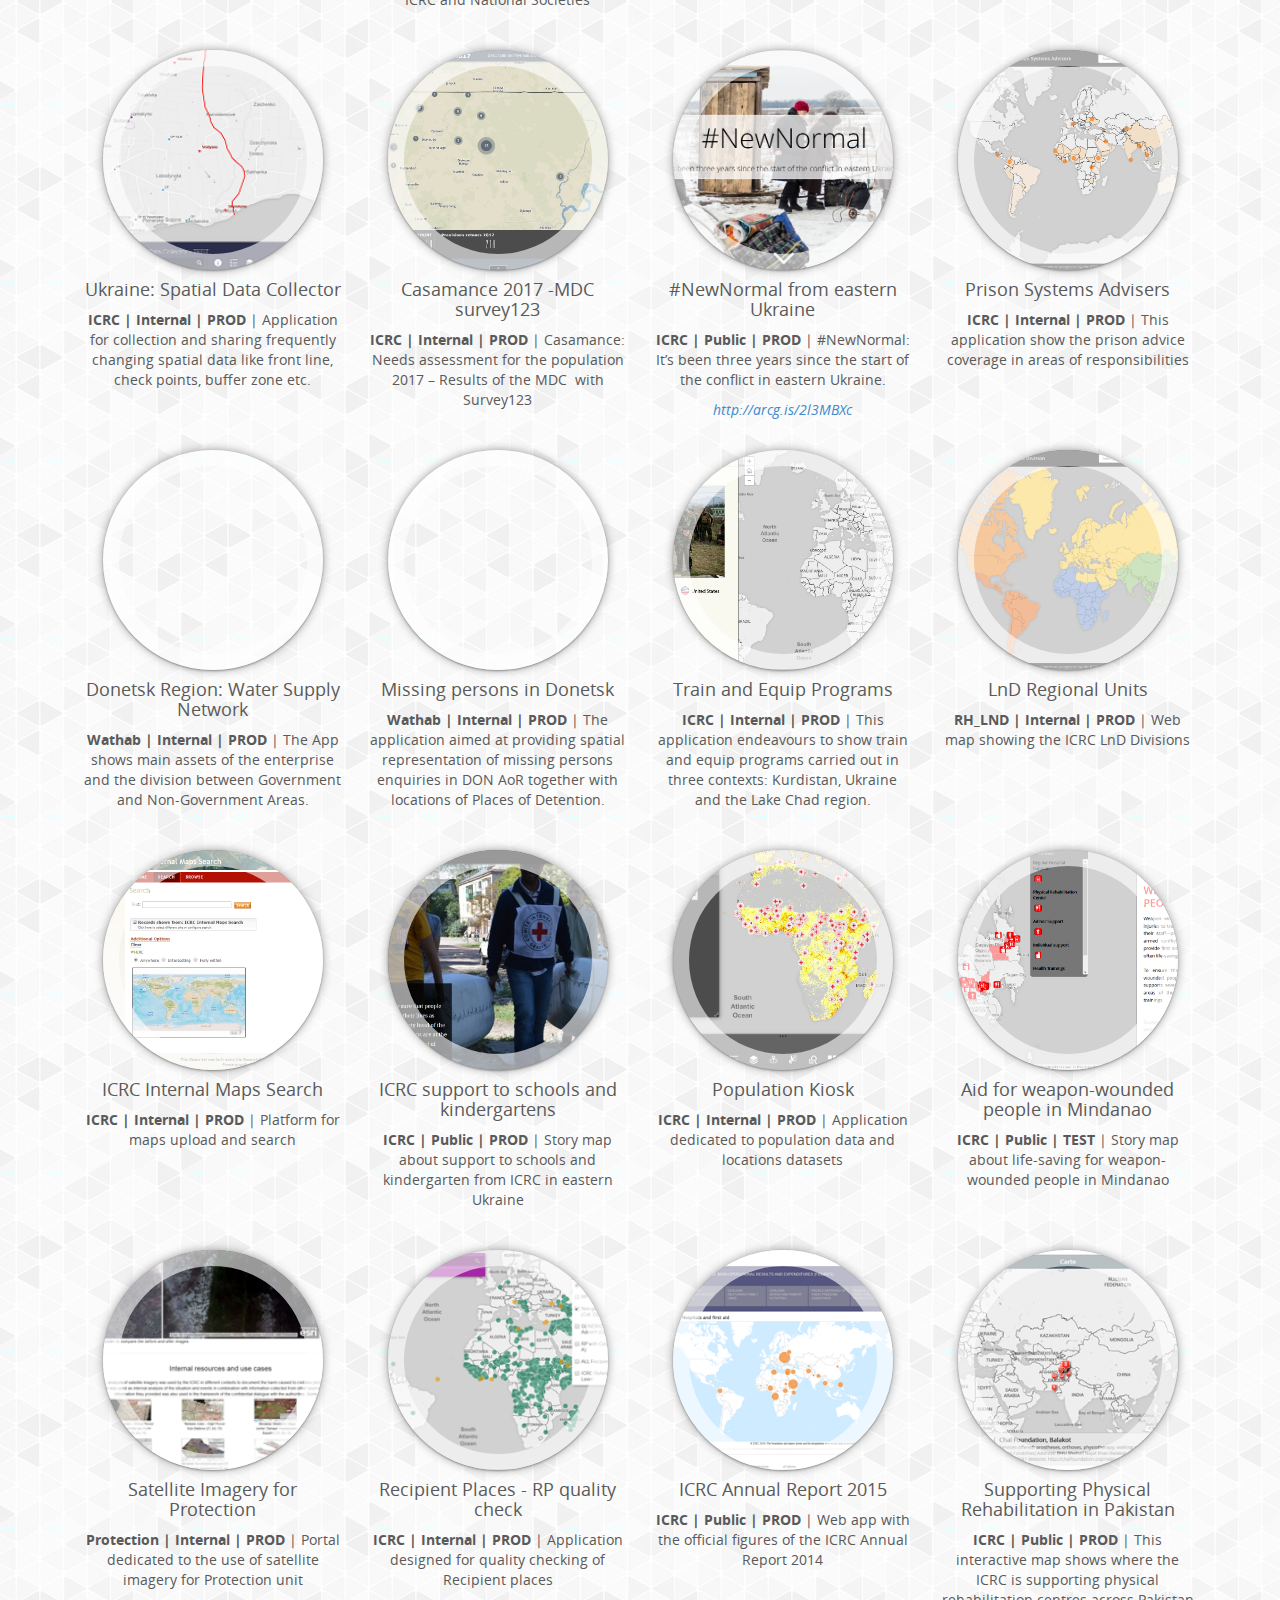
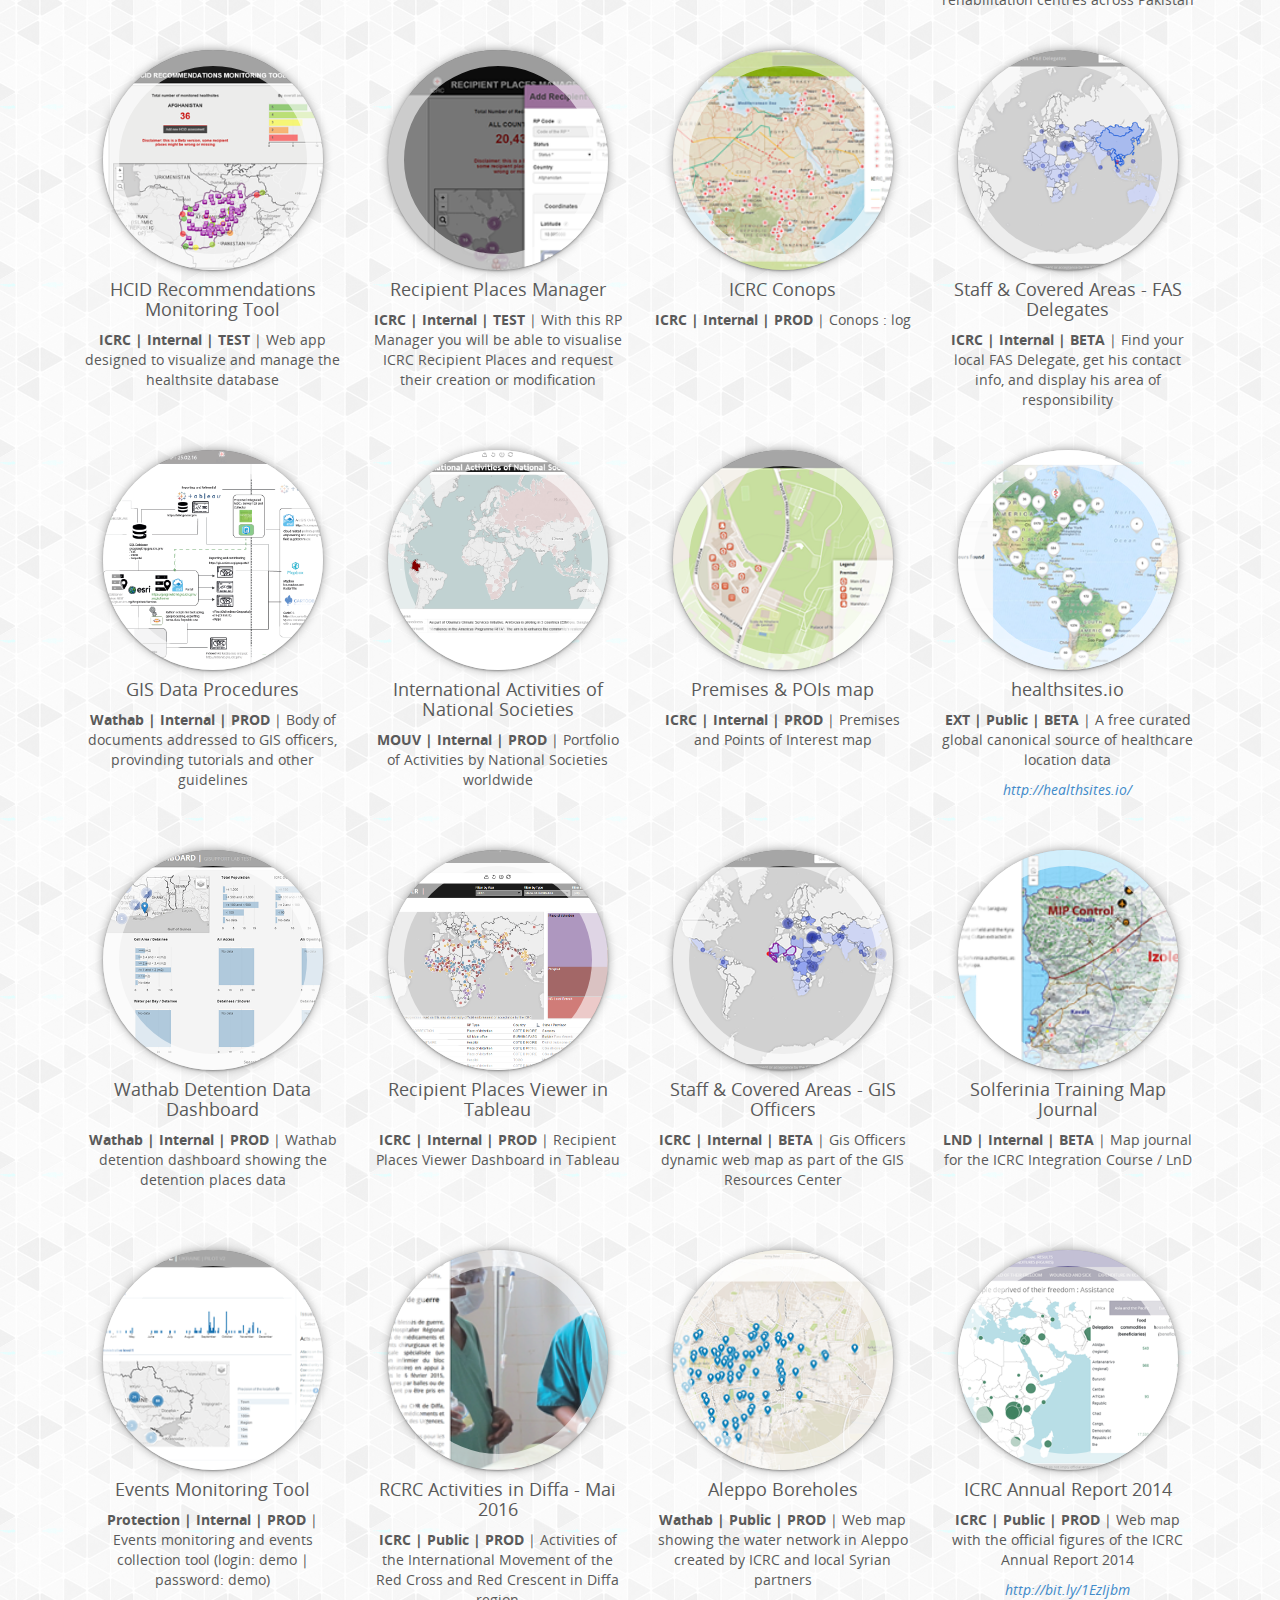
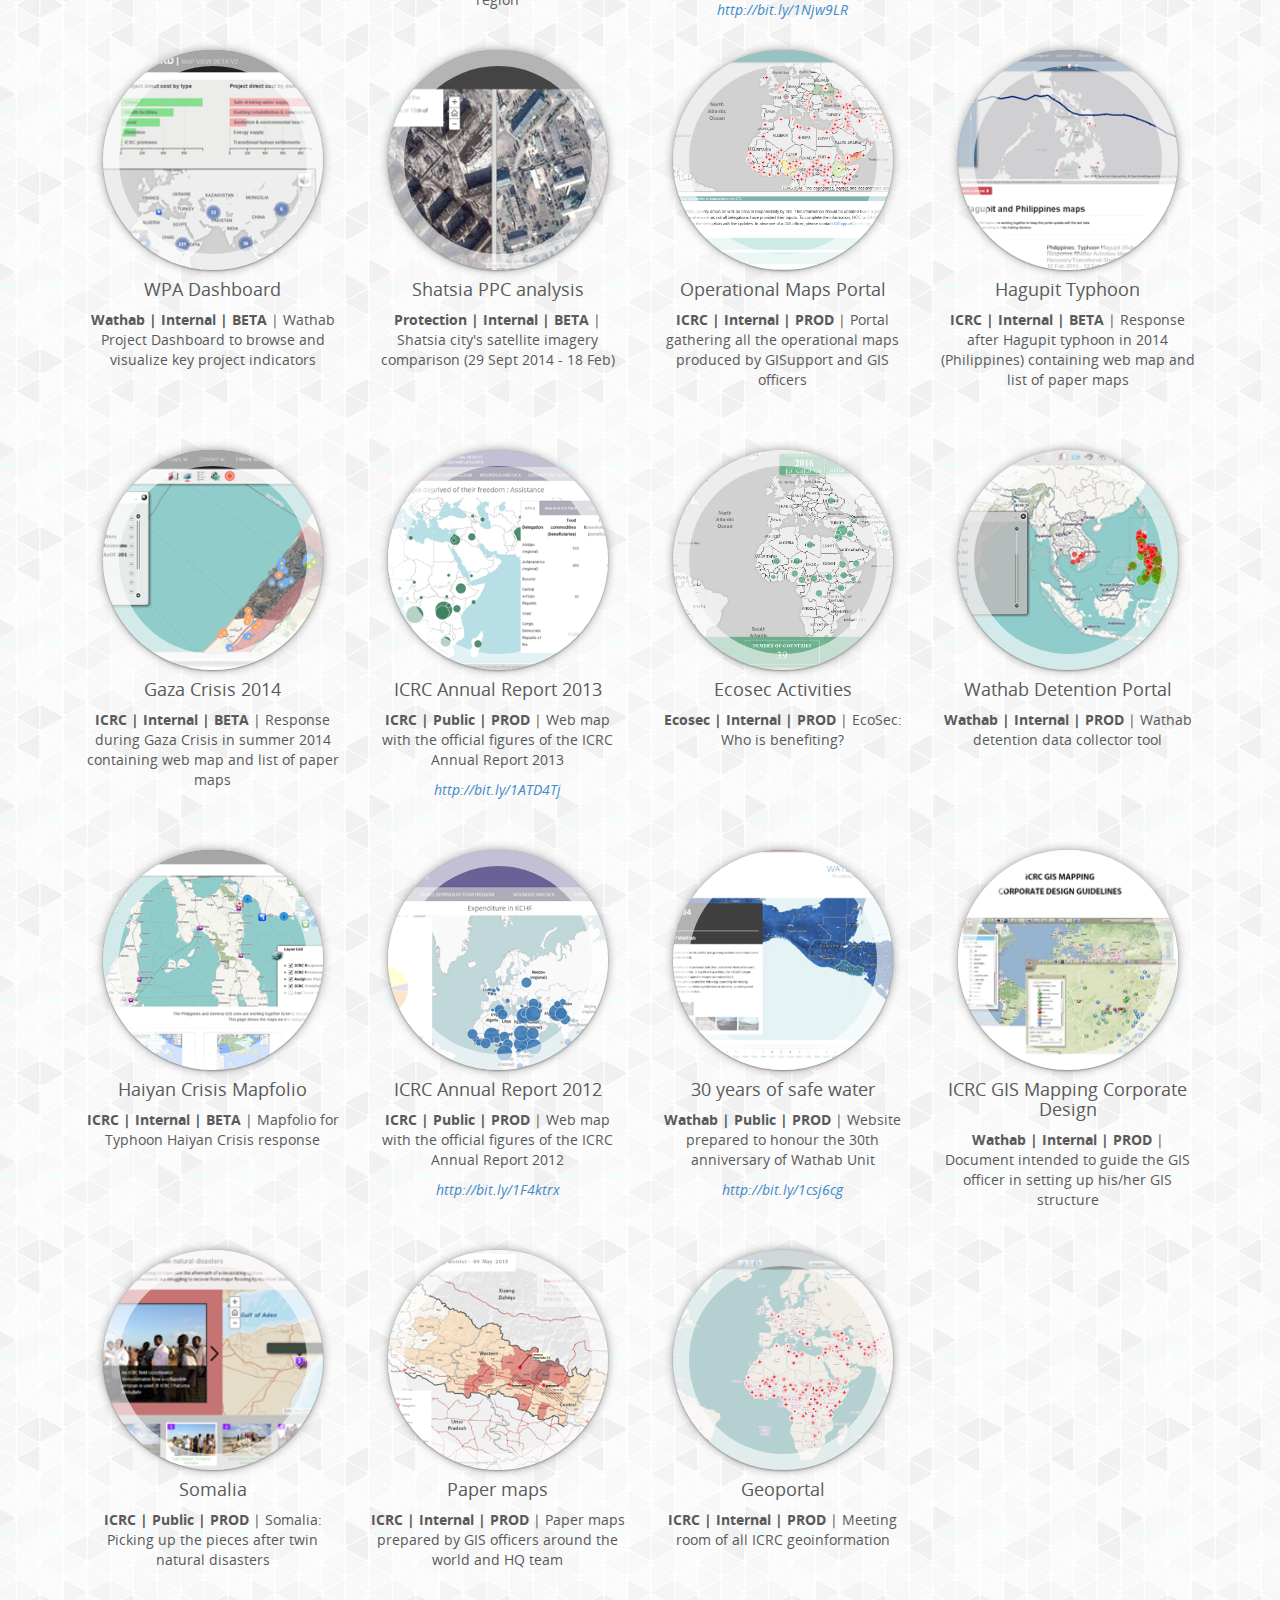
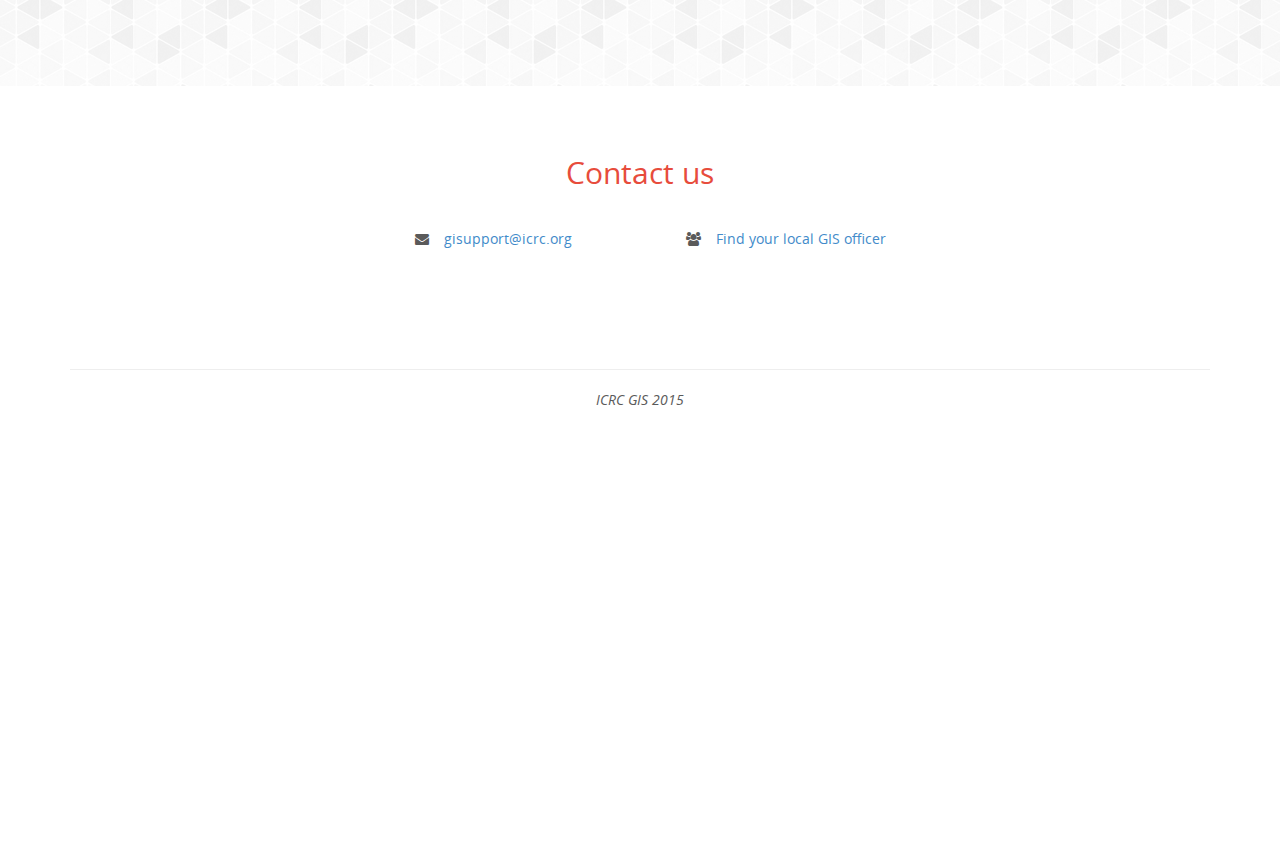
==== commit 1cfd5f2a: "Update" ====
--- a/index.html
+++ b/index.html
@@ -7,7 +7,7 @@
     <meta name="description" content="GIS Internal Portfolio">
     <meta name="author" content="">
 	<link rel="icon" type="image/ico" href="../../common/img/ICRC.ico"/>
-    <title>GIS Resource Center </title>
+    <title>GIS Resource Center</title>
 	
     <!-- Bootstrap core CSS -->
     <link rel="stylesheet" href="css/bootstrap.min.css" type="text/css" />
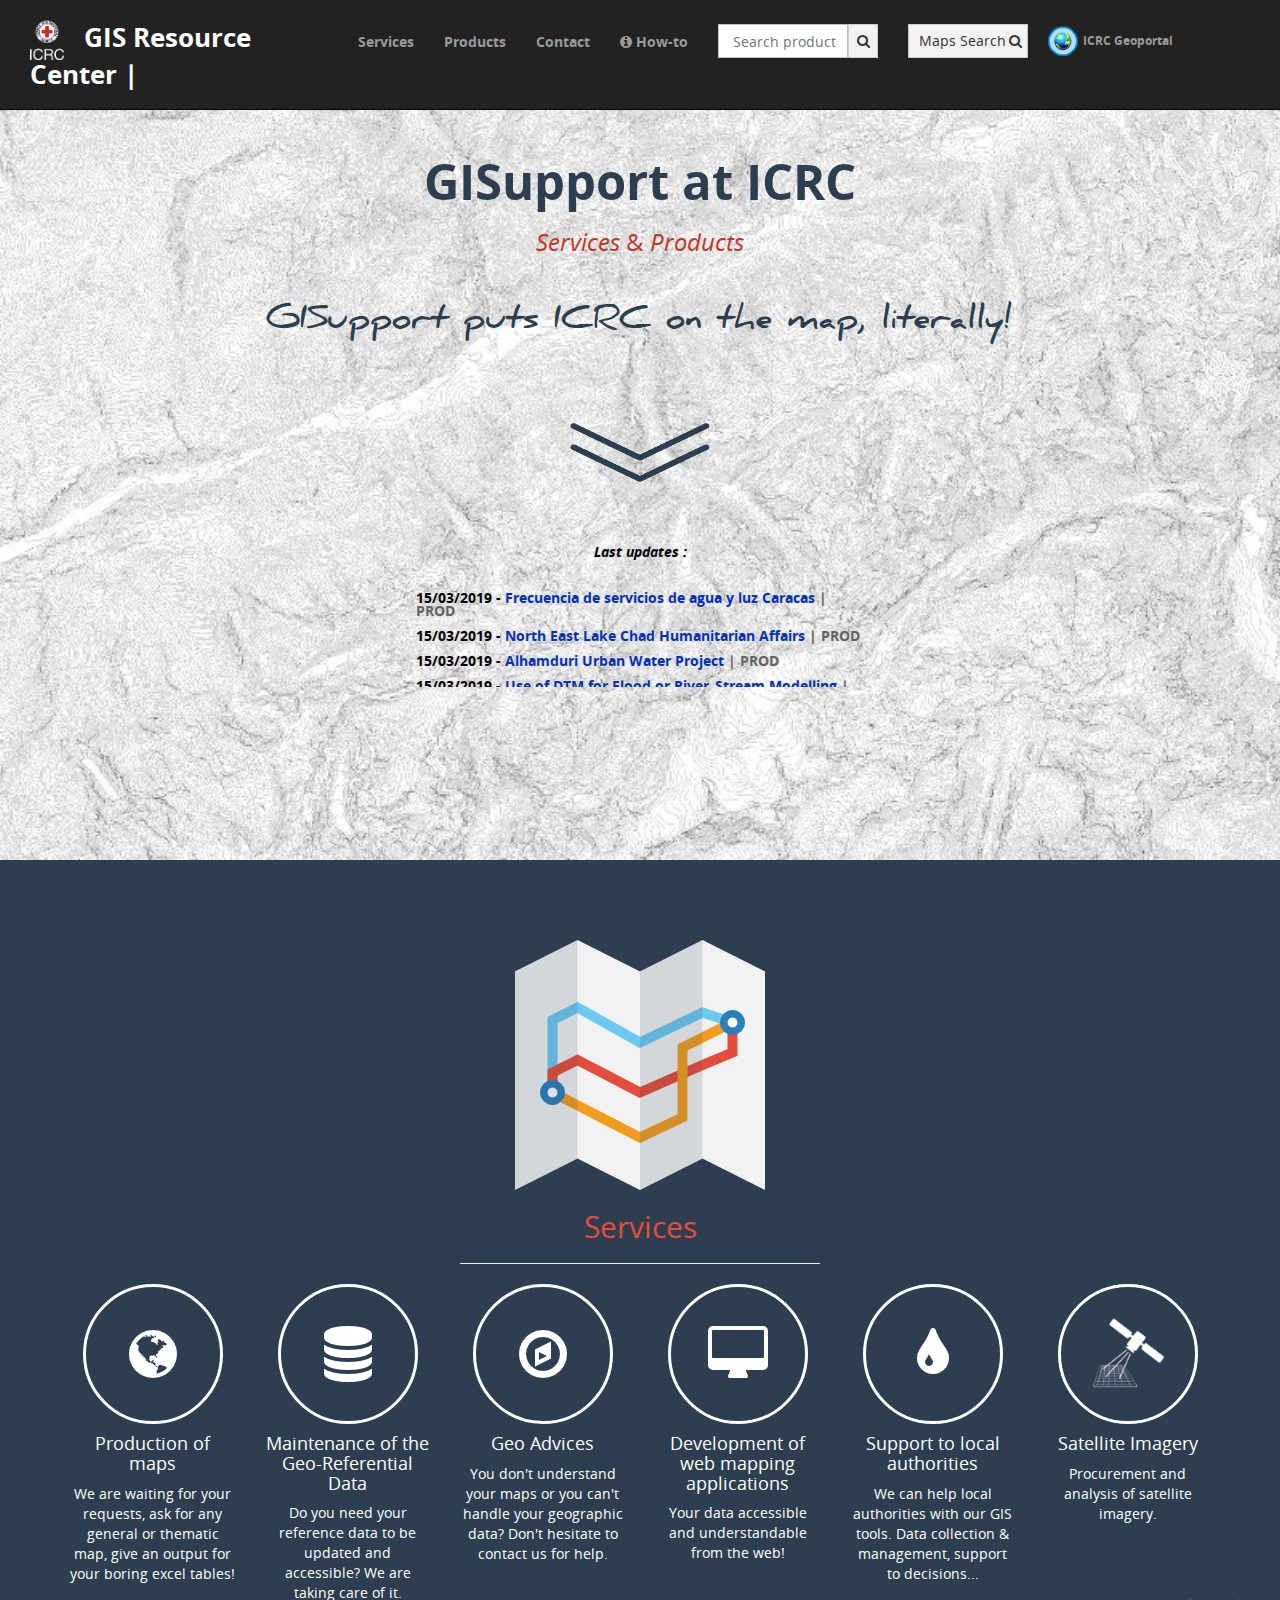
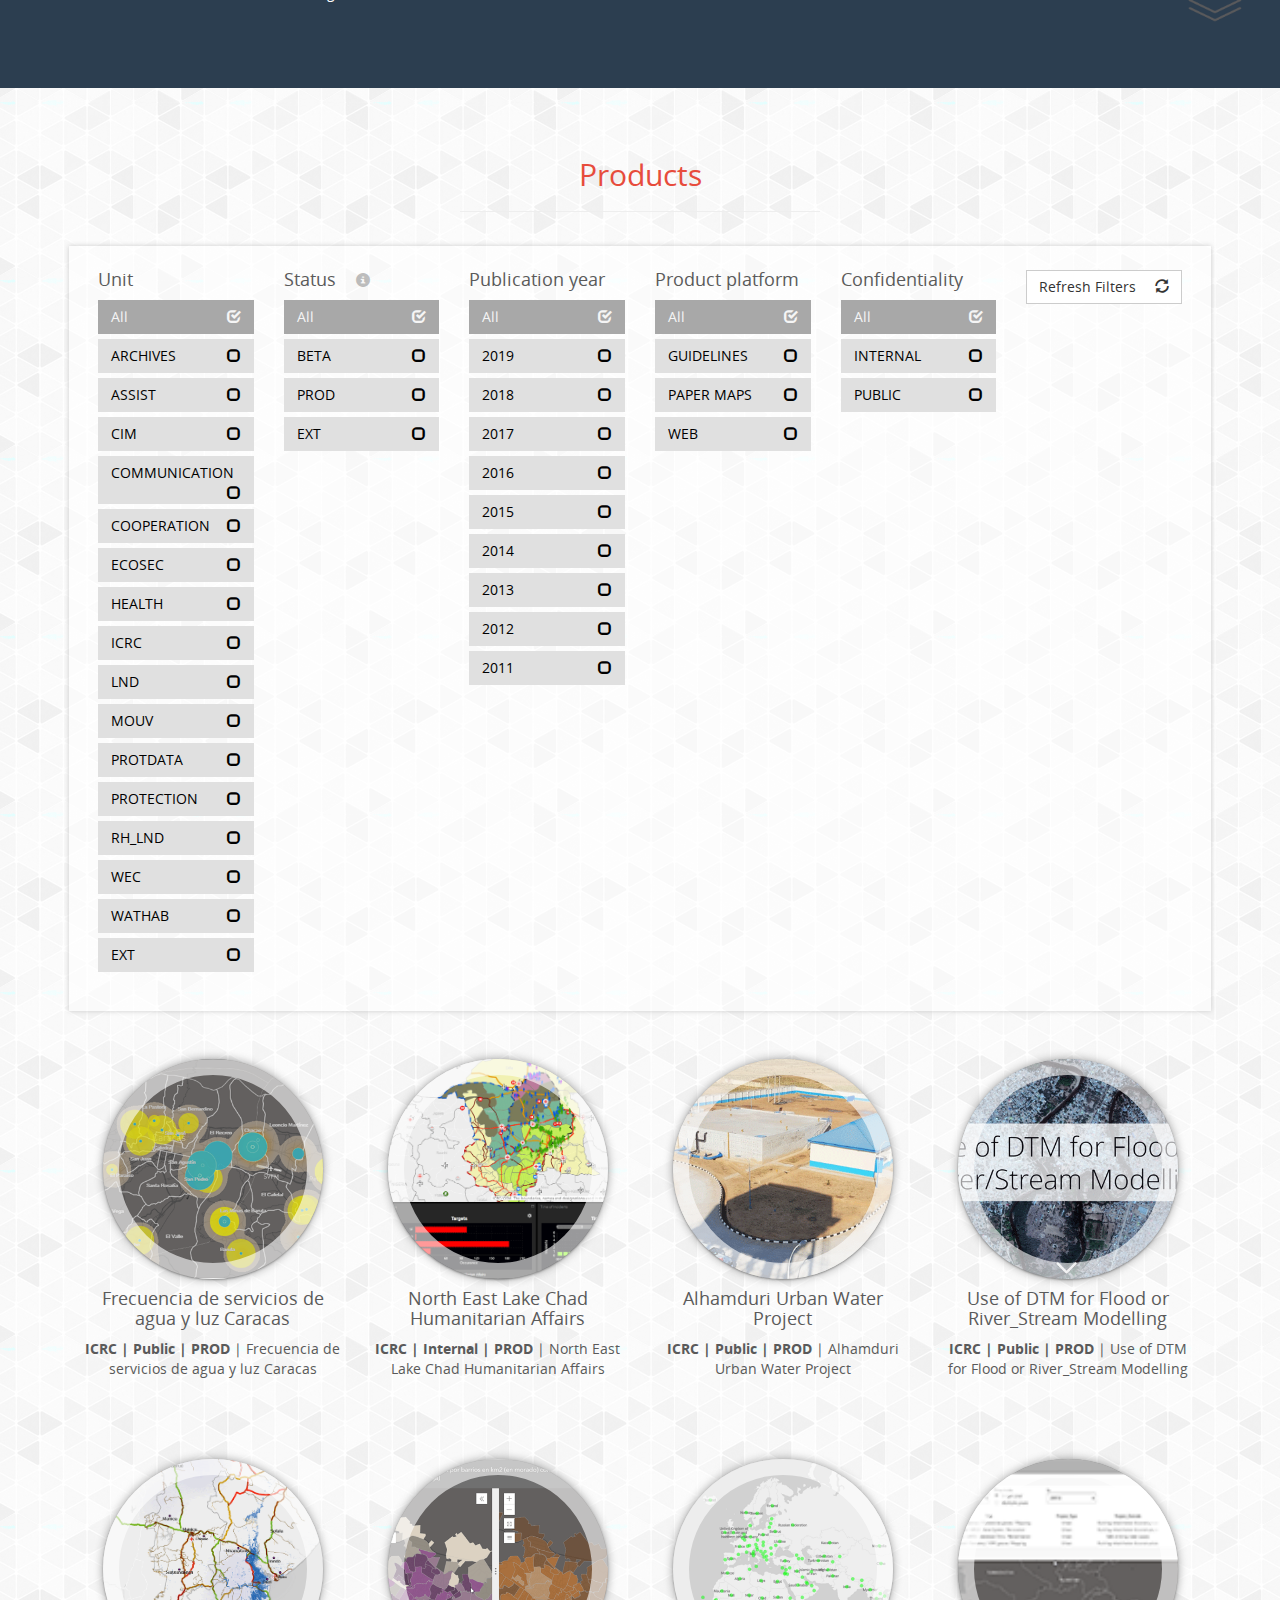
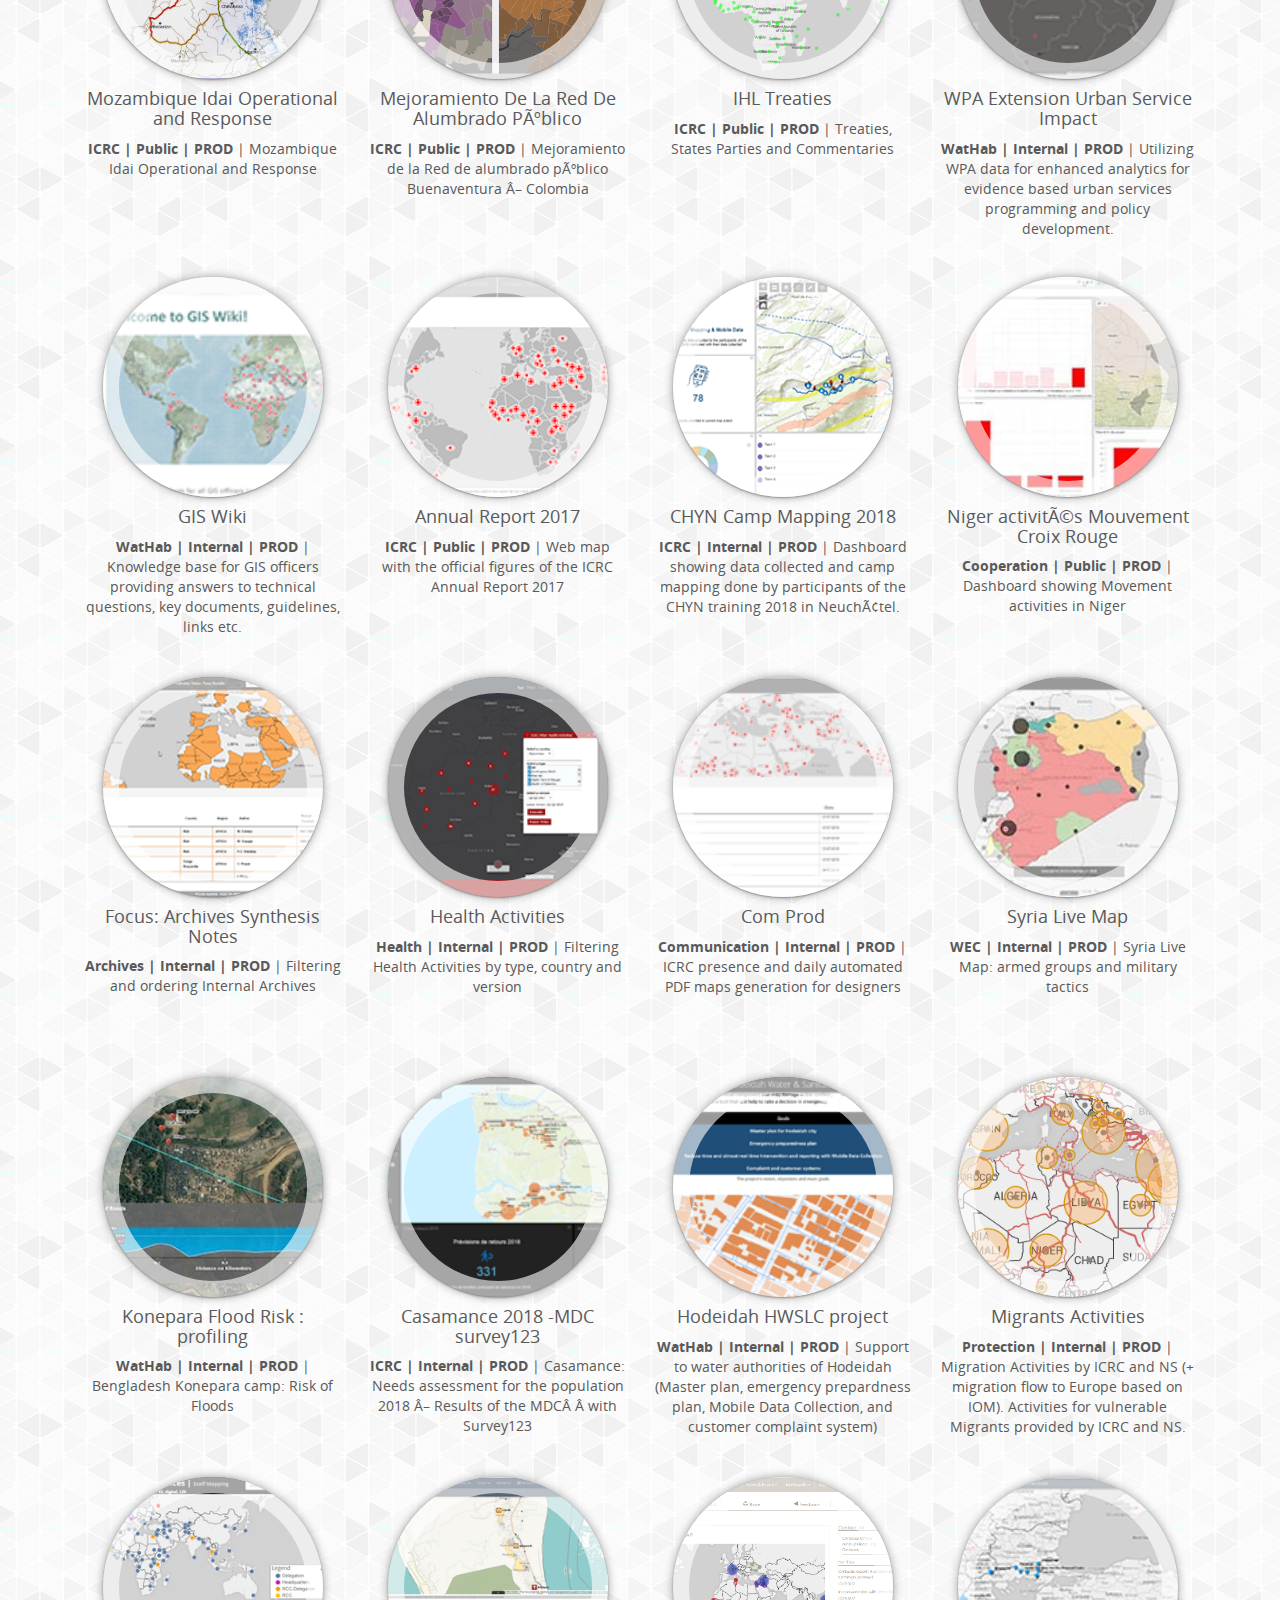
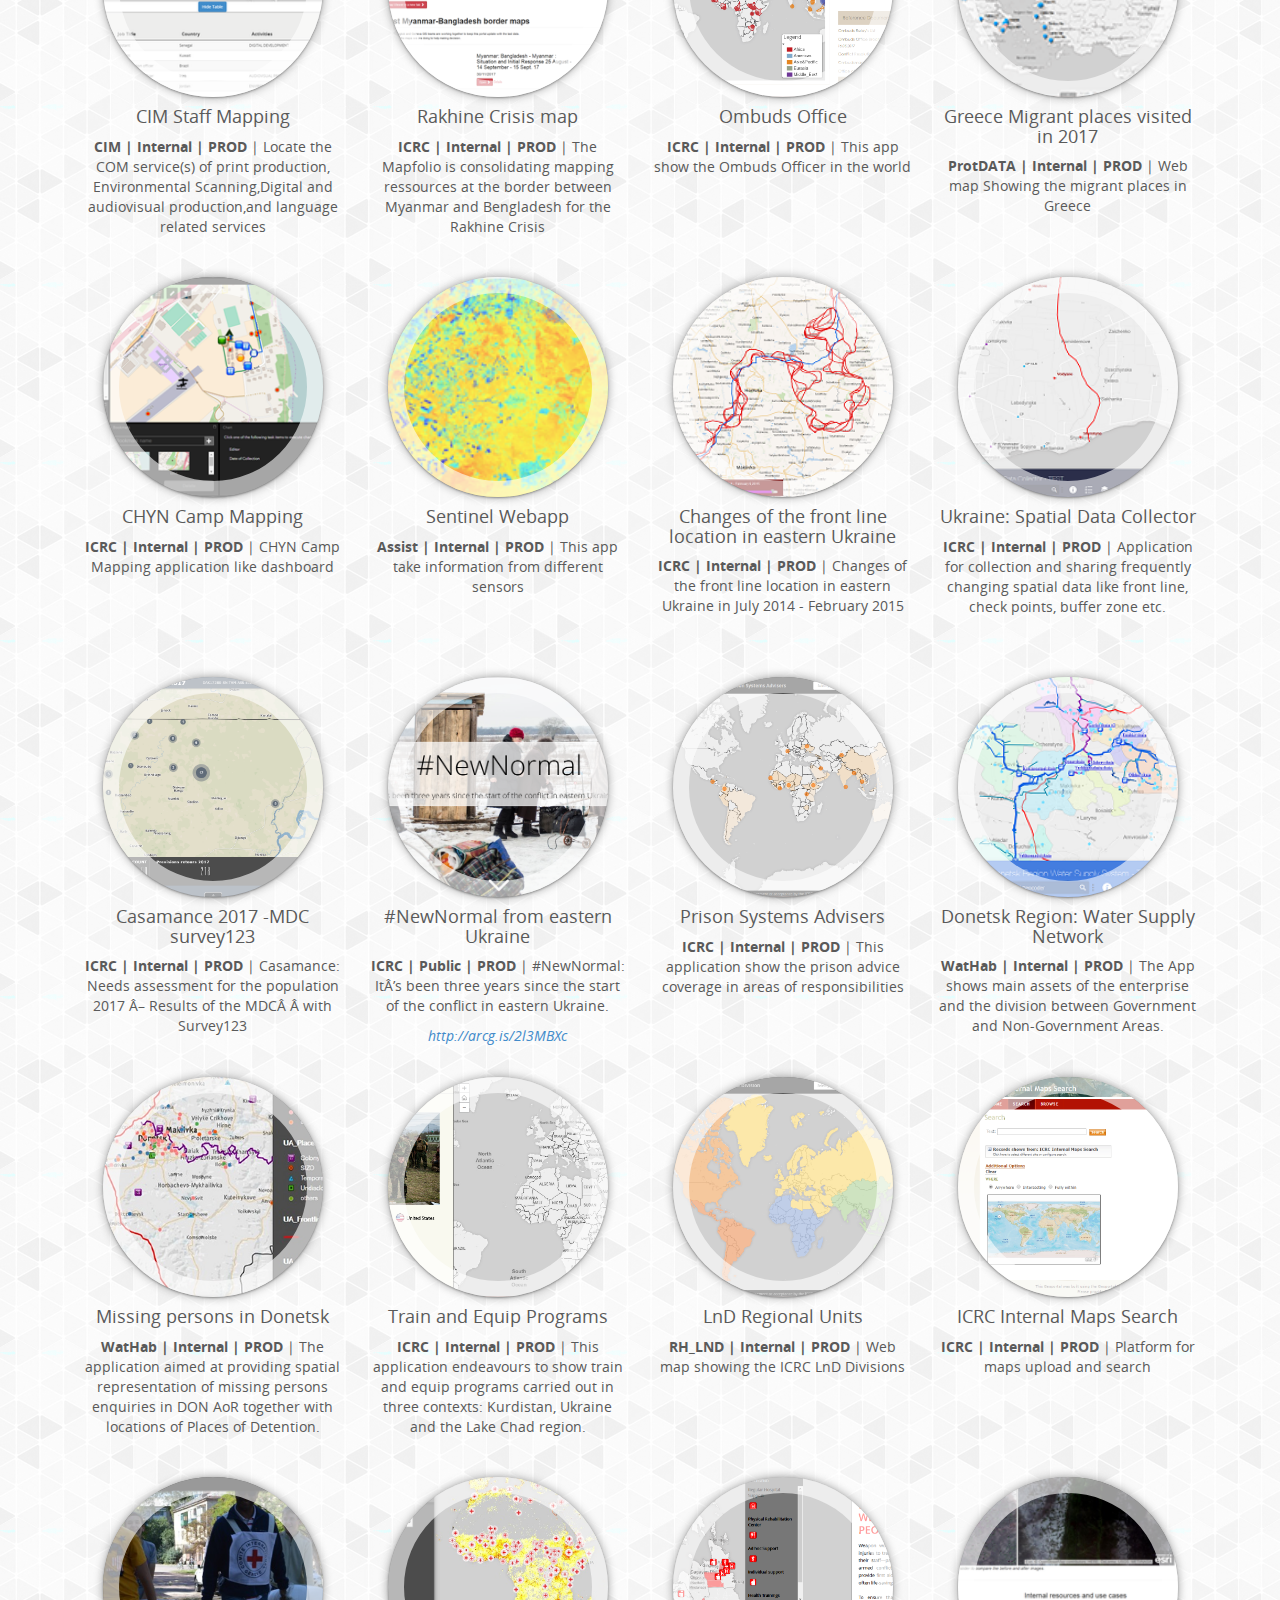
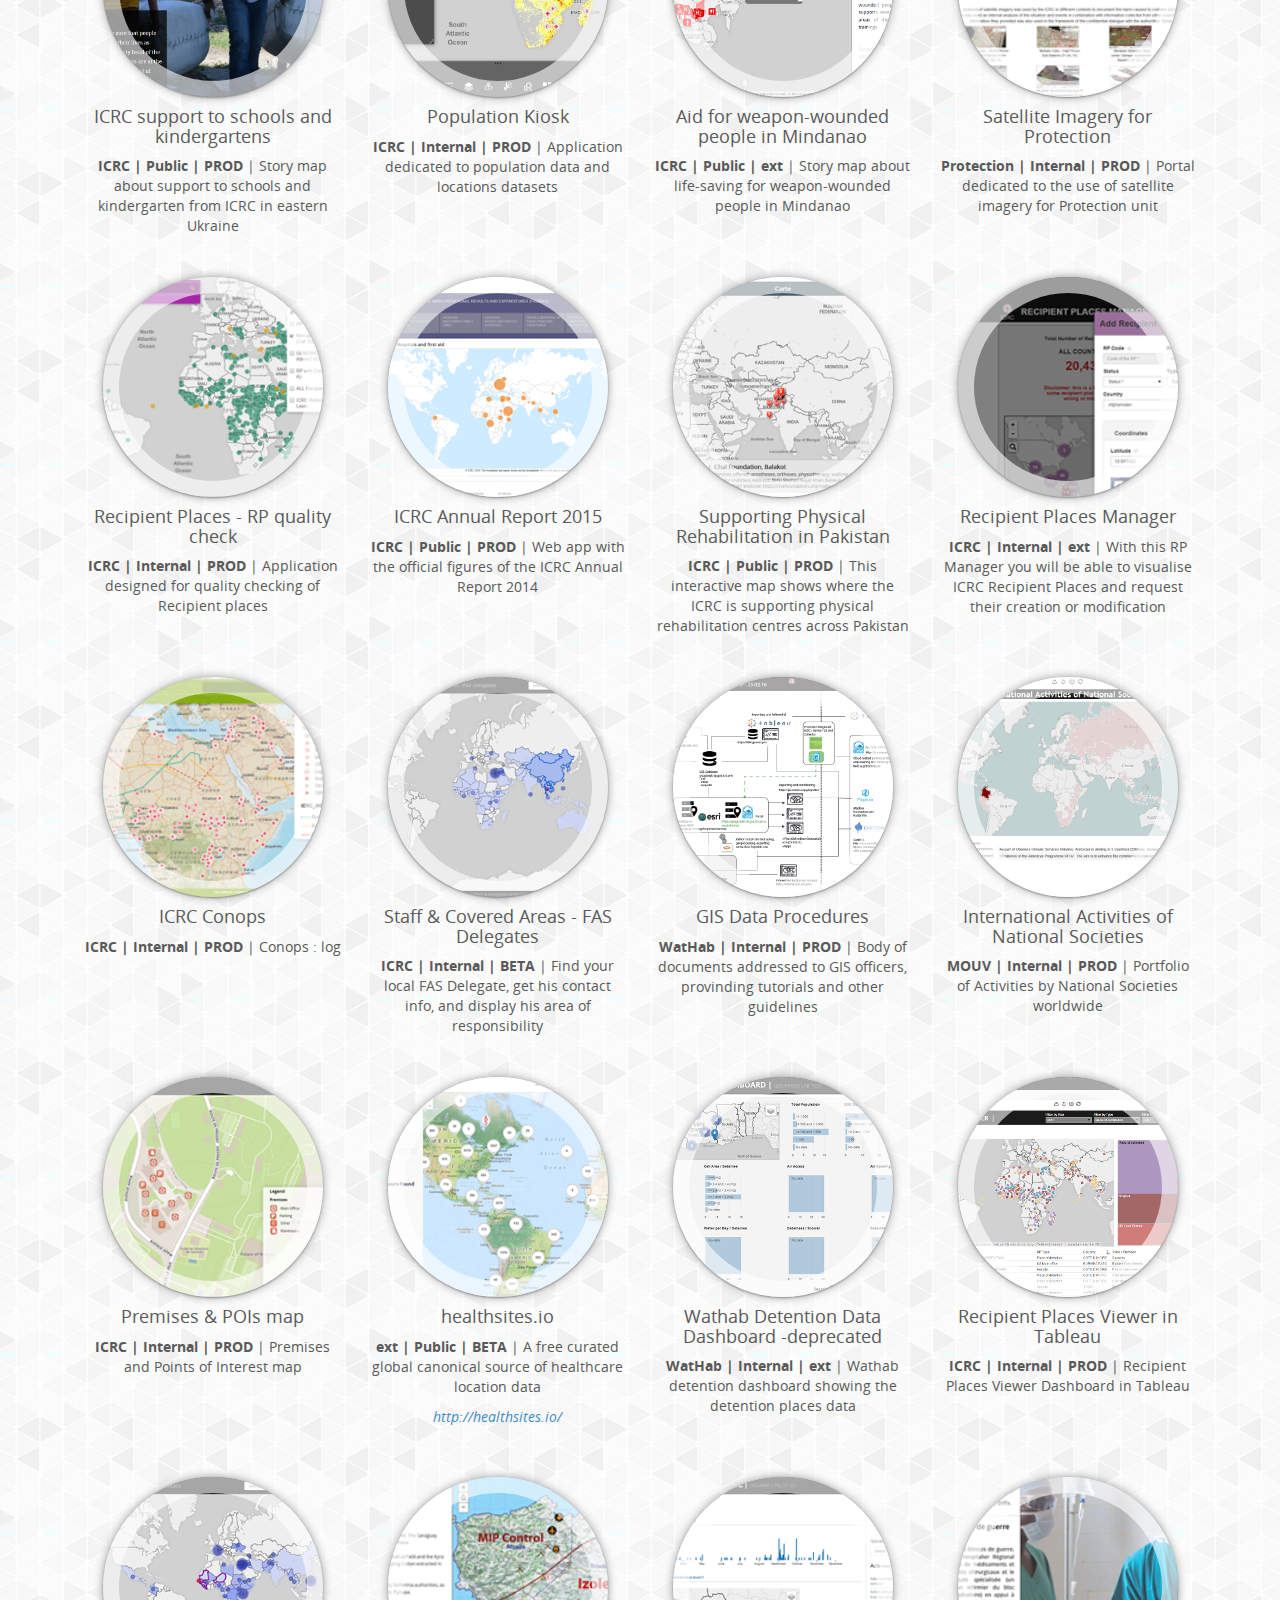
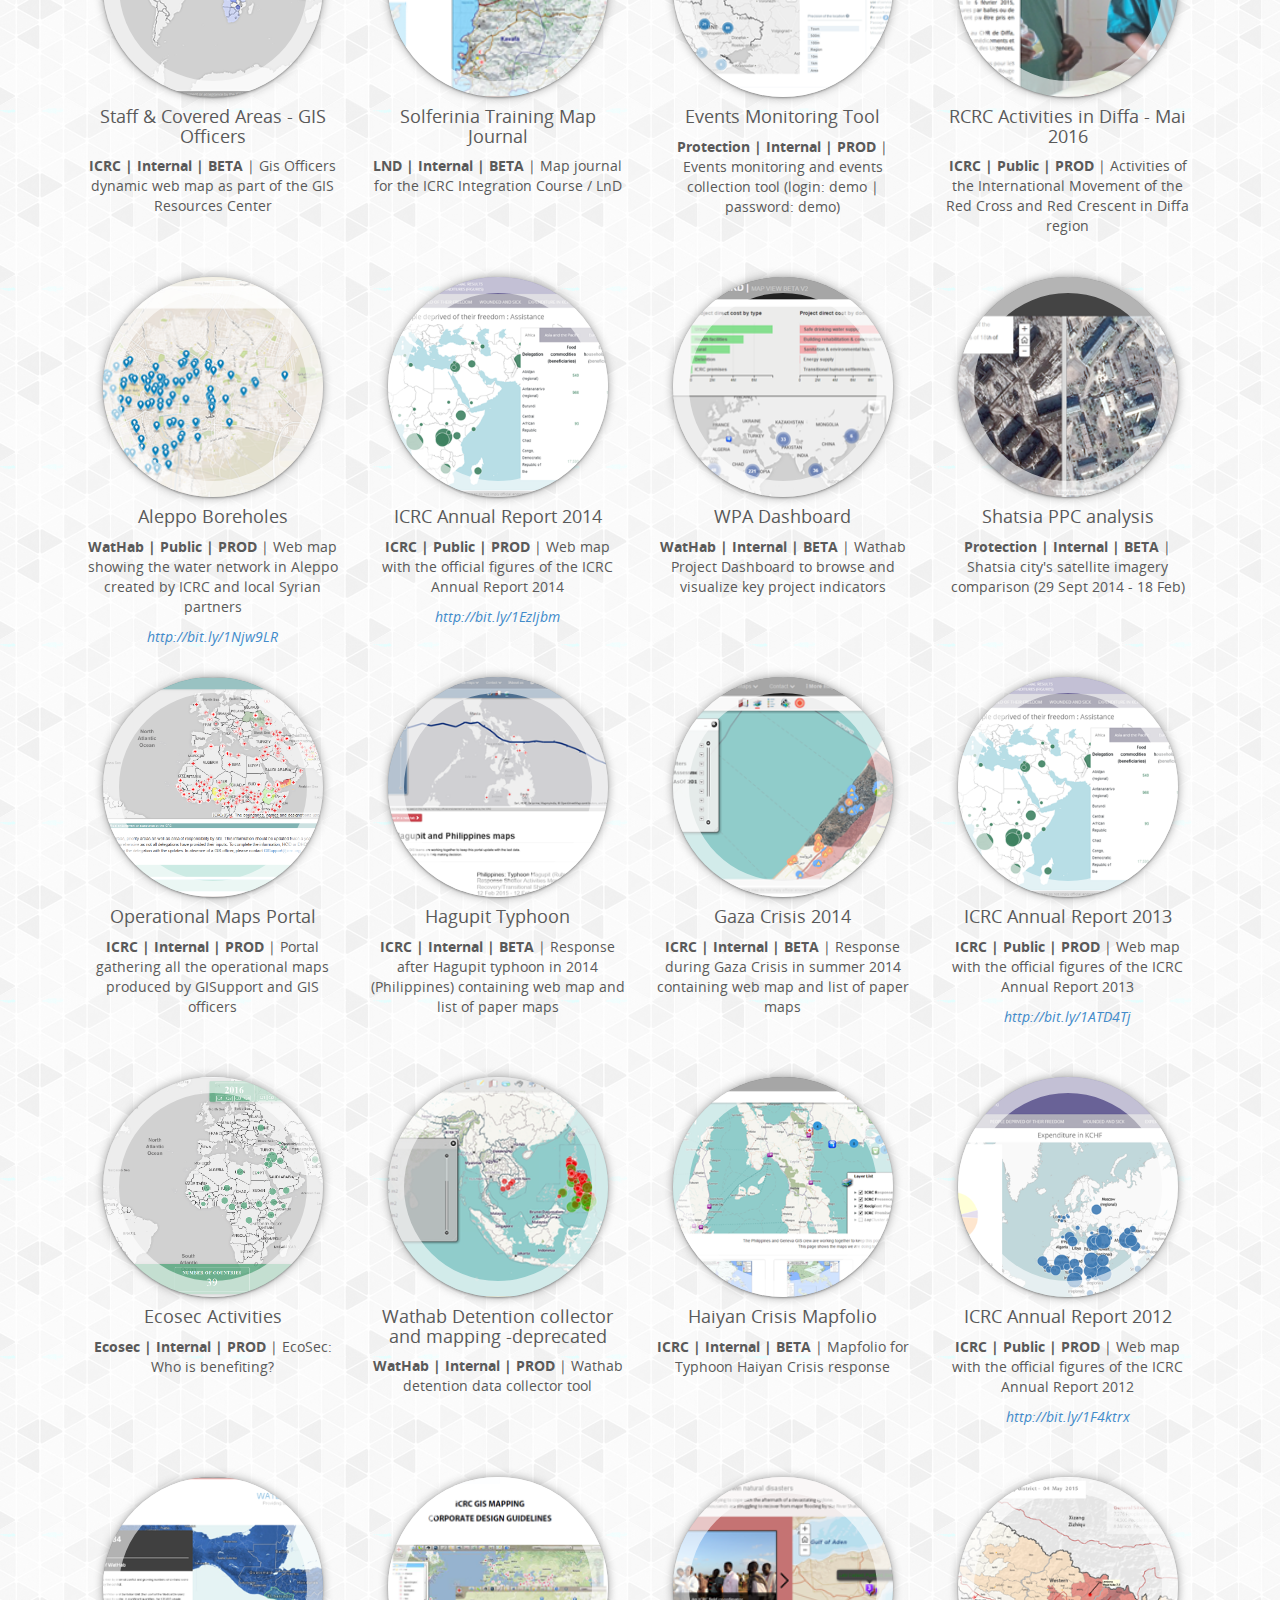
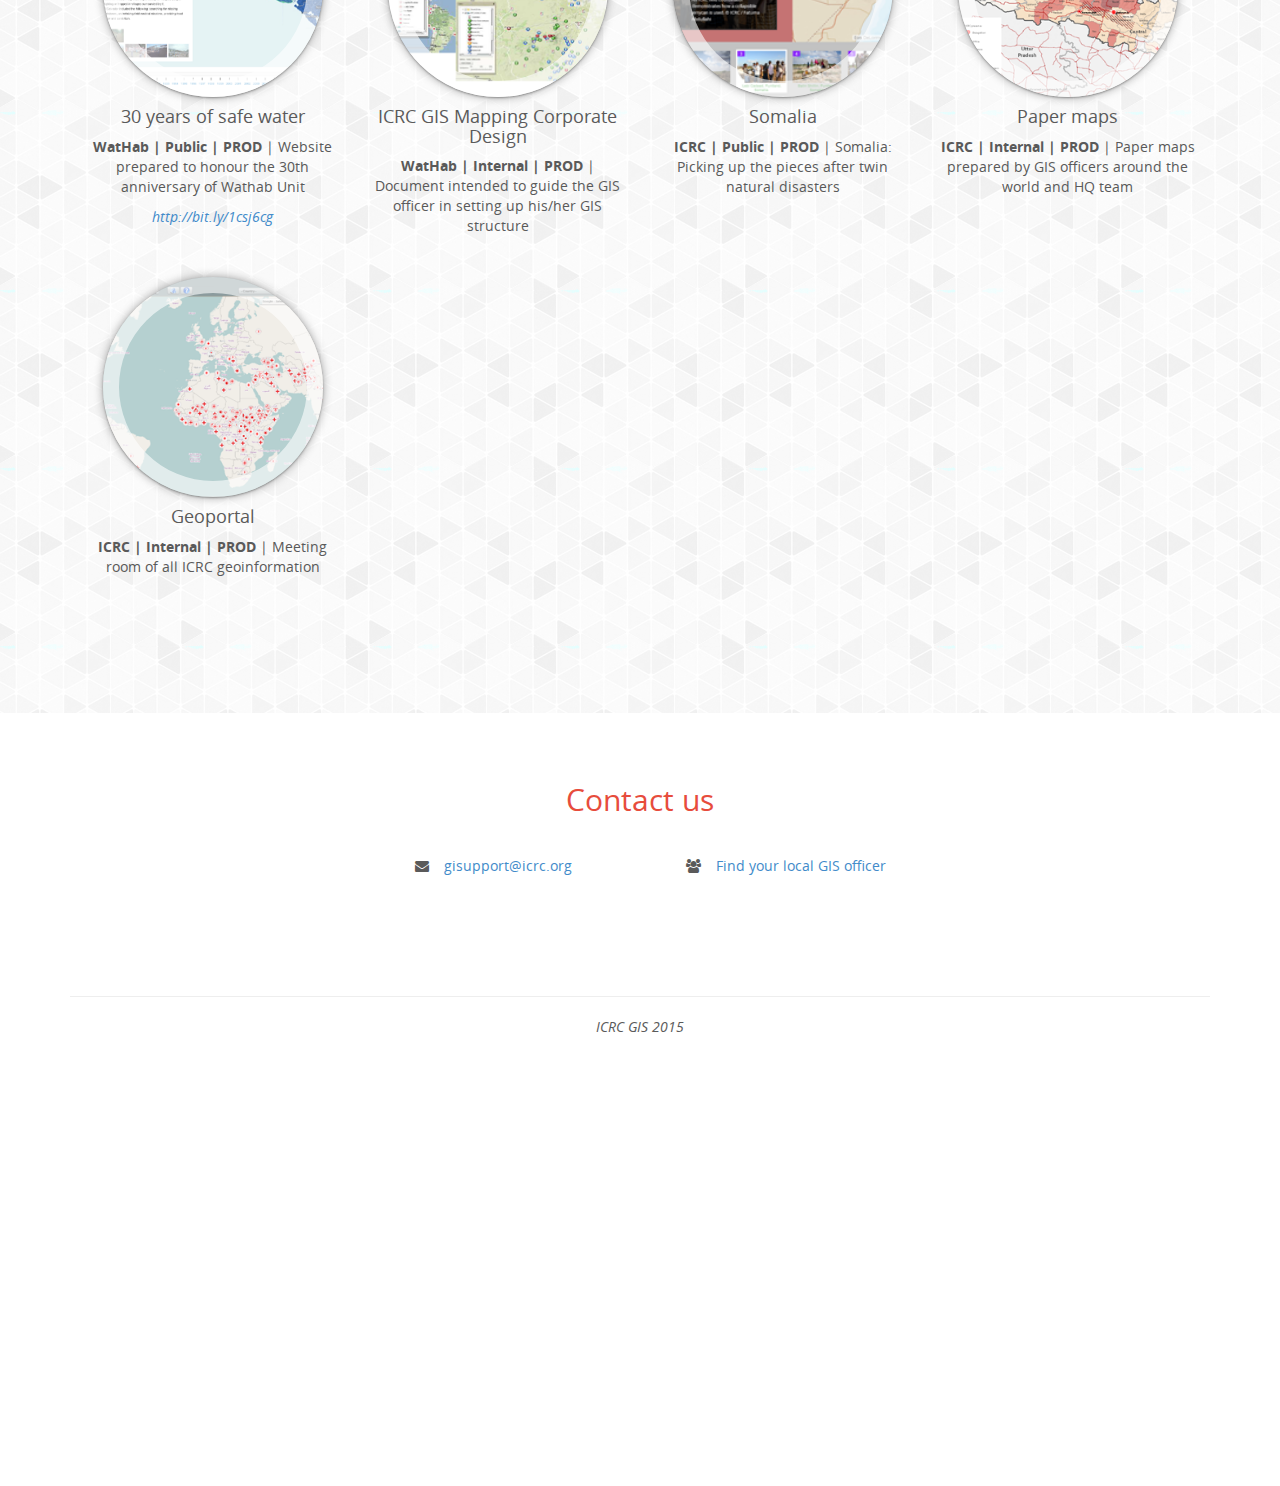
==== commit 40034002: "Update index.html" ====
--- a/index.html
+++ b/index.html
@@ -74,7 +74,7 @@
 				</div>
 				<div id="Ser_map" class="col-md-1" style="width:140px;">
 					<div style="padding-top:2px; float:right;">
-					<button class="btn btn-default btn-mini morefilter-button searchproductsbutton" id="search-header-btn" style="width:120px; float:right; display: inline-block; position: relative" type="button">Search map <i class="fa fa-search" style="padding-left:5px;"></i></button>
+					<button class="btn btn-default btn-mini morefilter-button searchproductsbutton" id="search-header-btn" style="width:120px; float:right; display: inline-block; position: relative" type="button">Maps Search<i class="fa fa-search" style="padding-left:5px;"></i></button>
 					</div>
 				</div>
 					<a target="_blank" href="https://gis.ext.icrc.org/geoportal/site/" style="color: #999;" onMouseOver="this.style.cssText='color: white'" onMouseOut="this.style.cssText='color: #999'">
@@ -332,4 +332,4 @@
 	
   </body>
 
-</html>+</html>
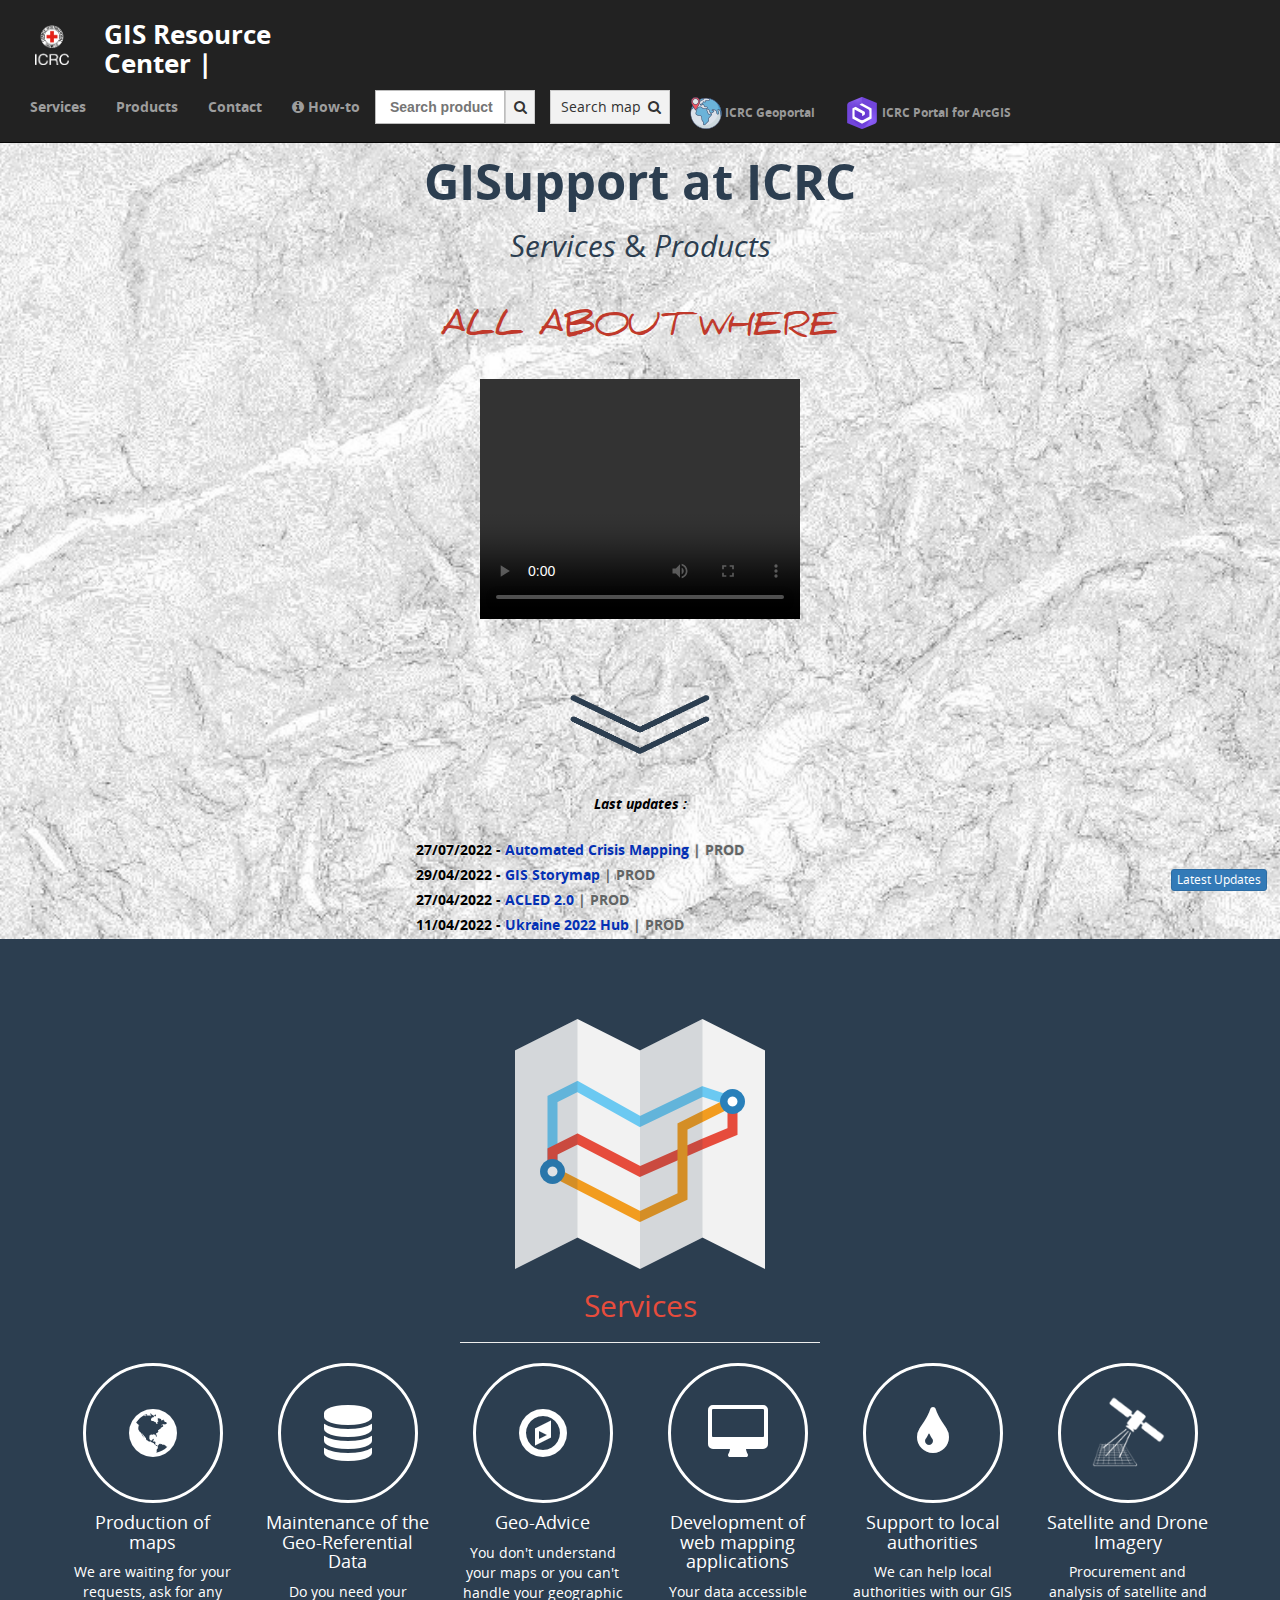
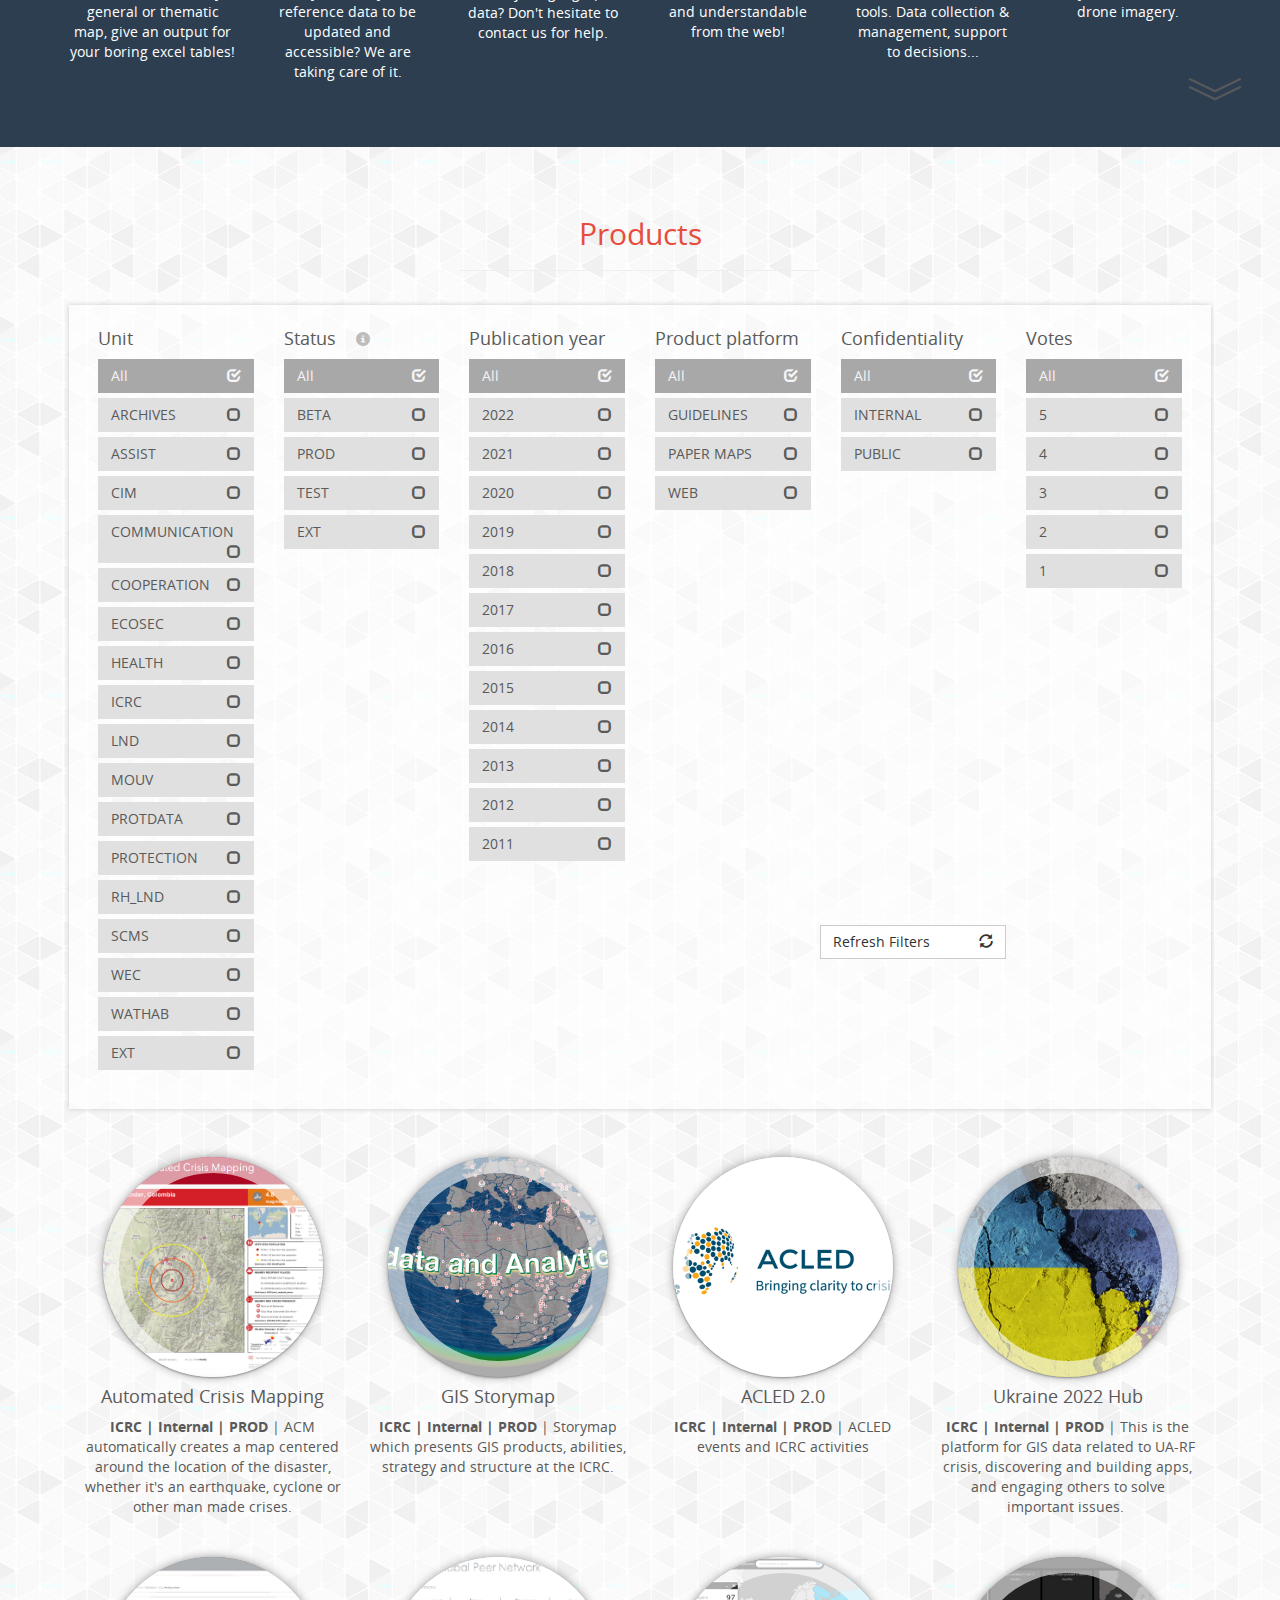
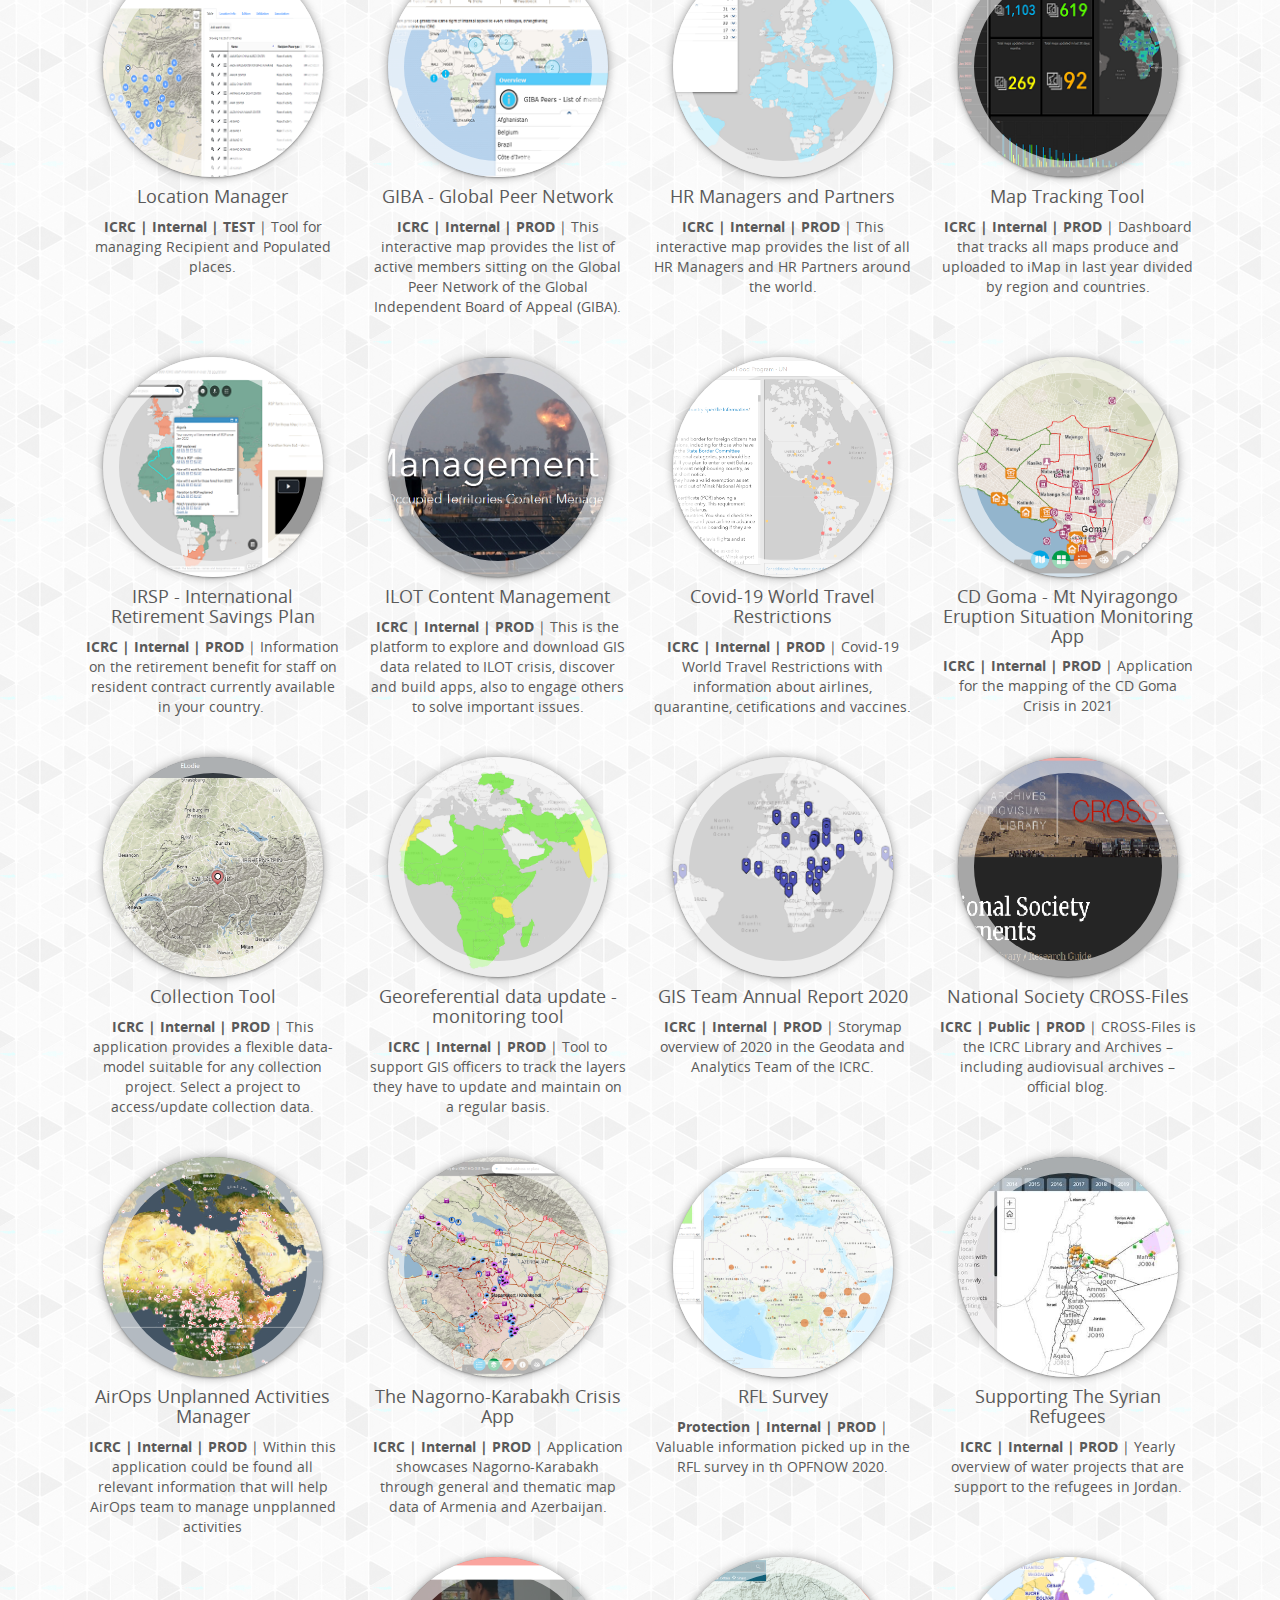
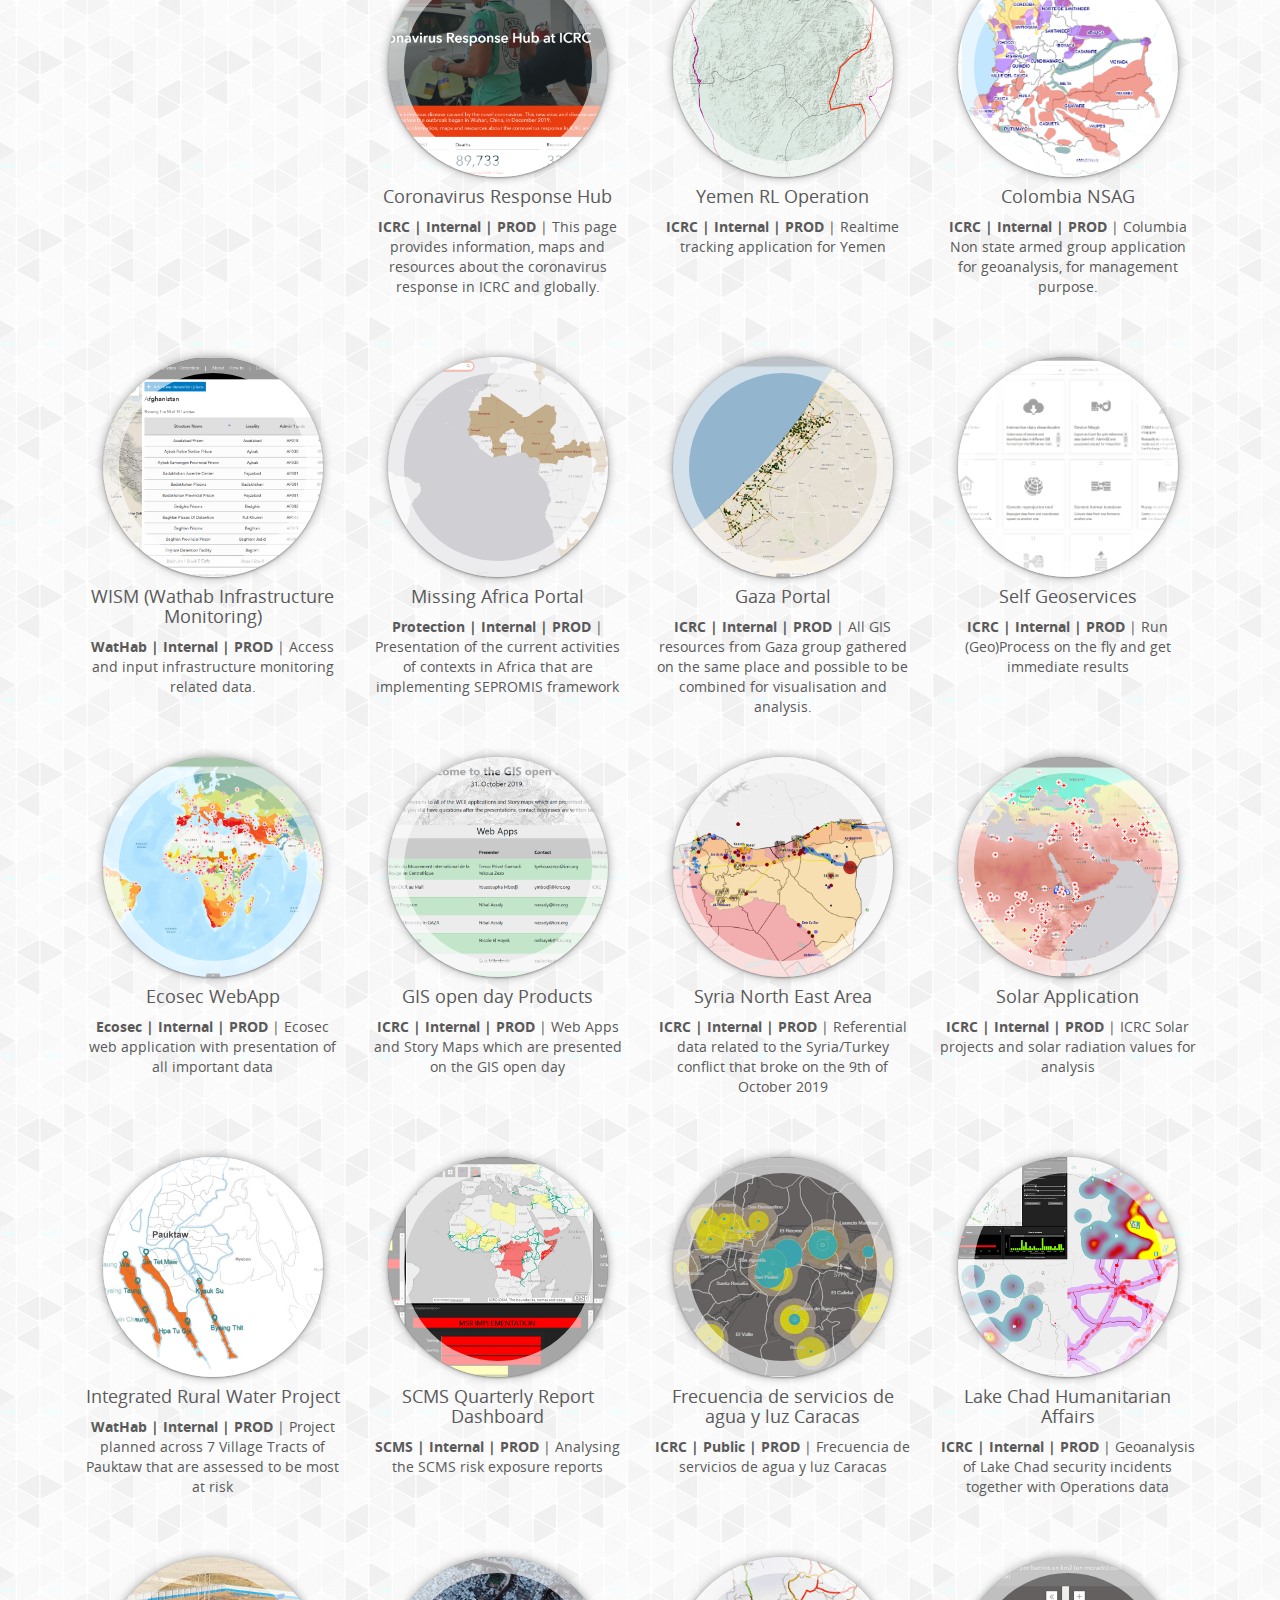
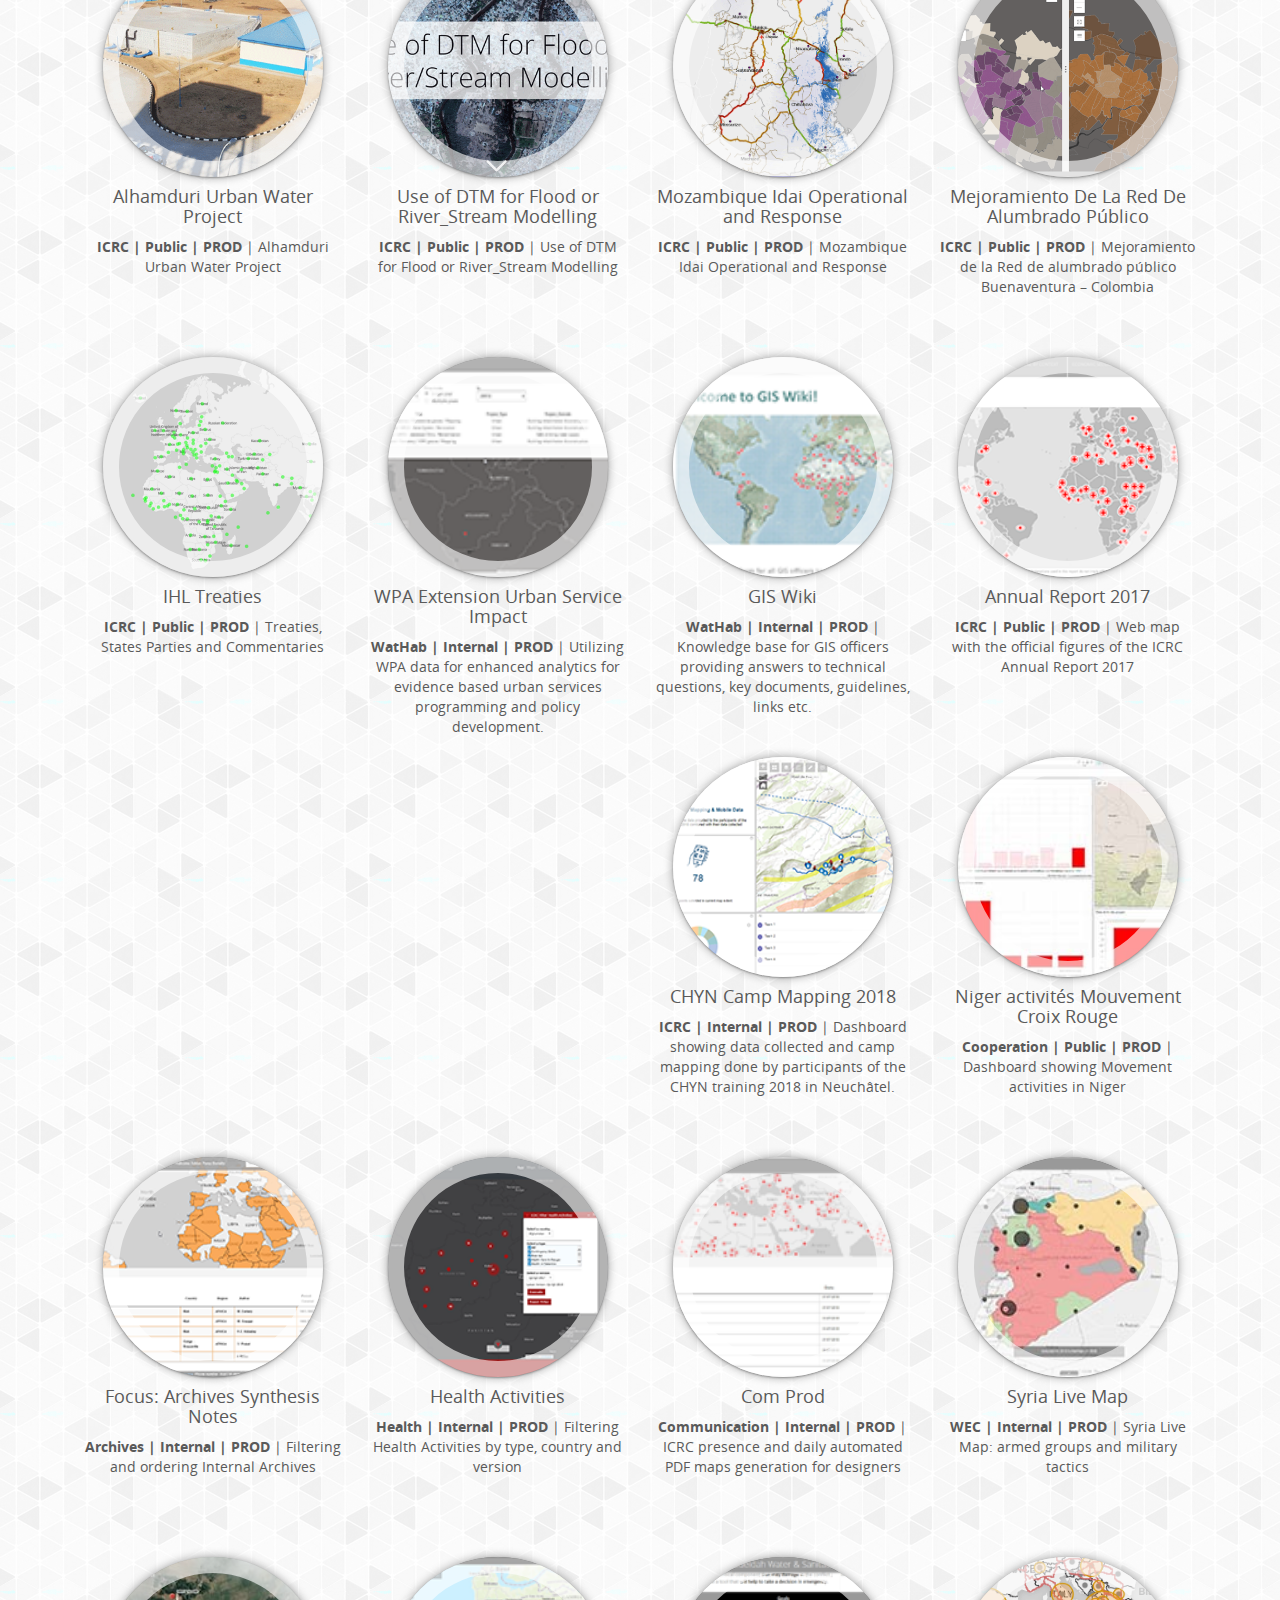
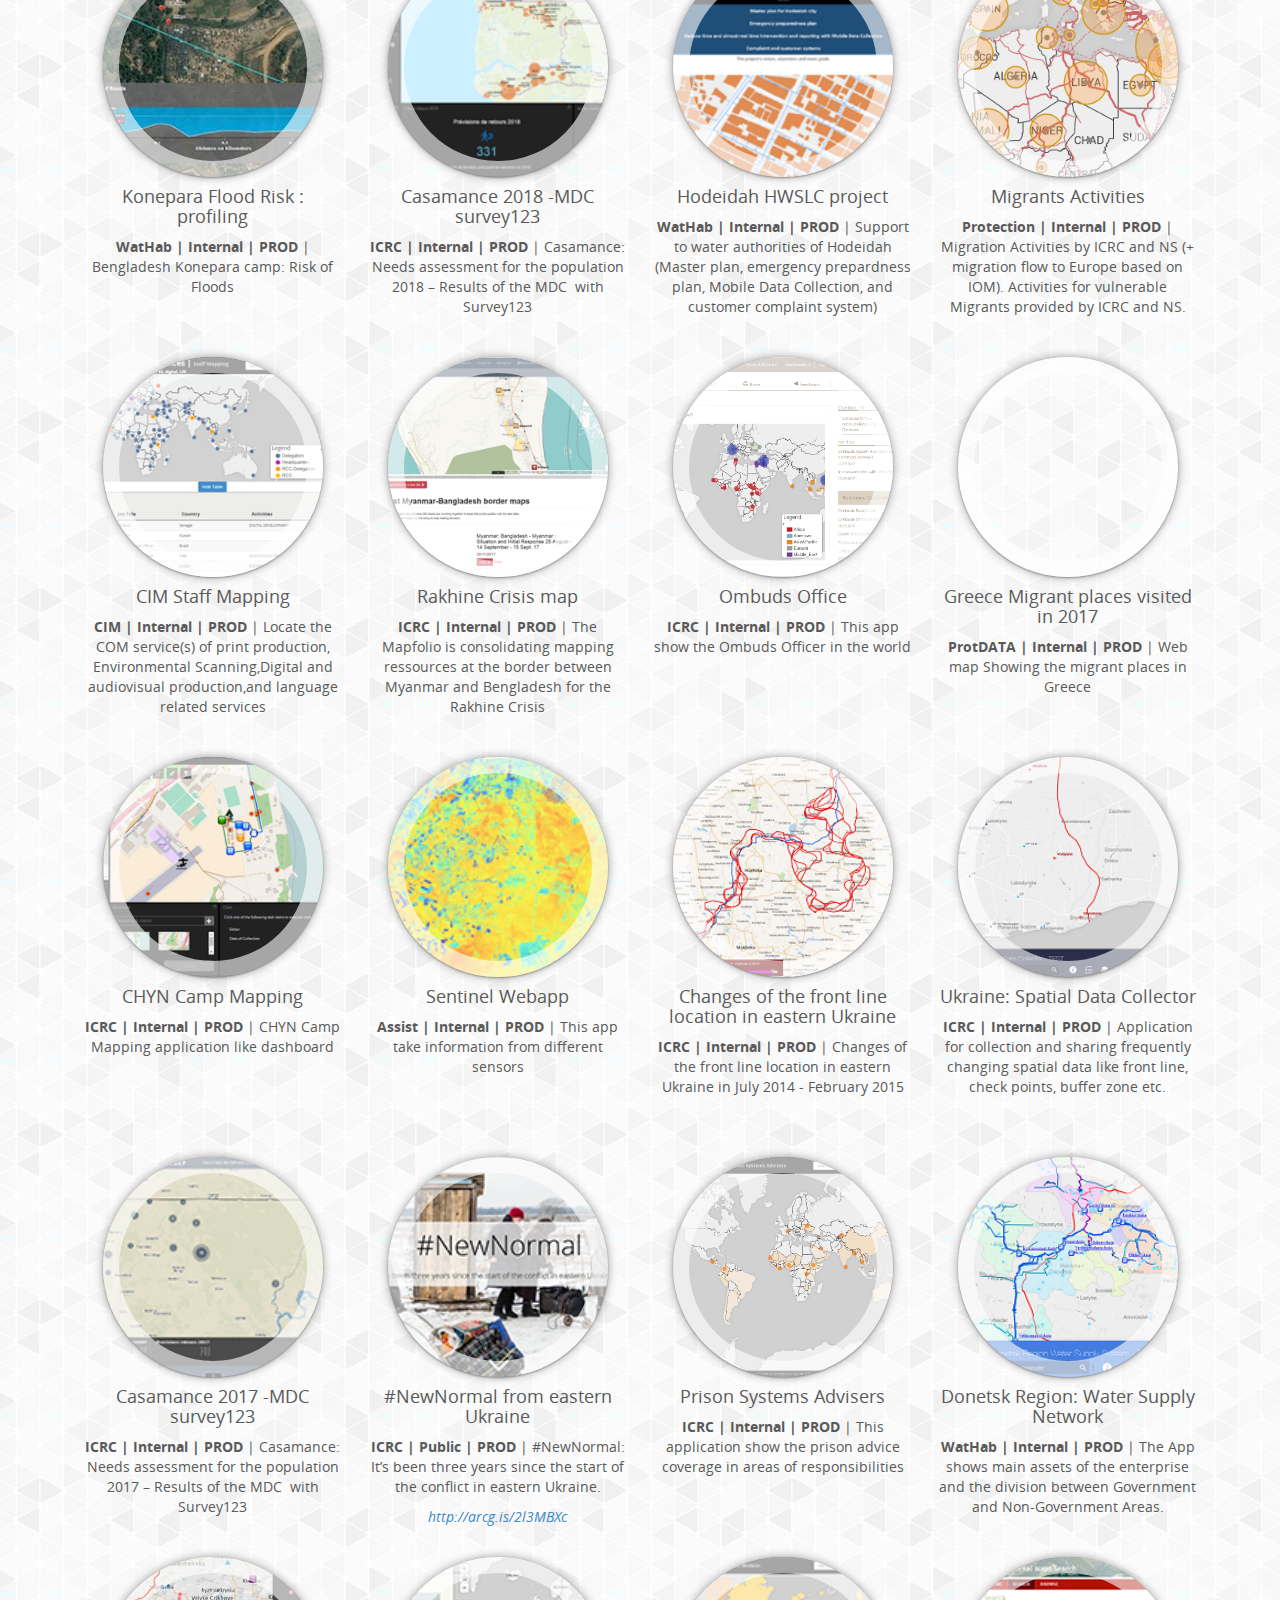
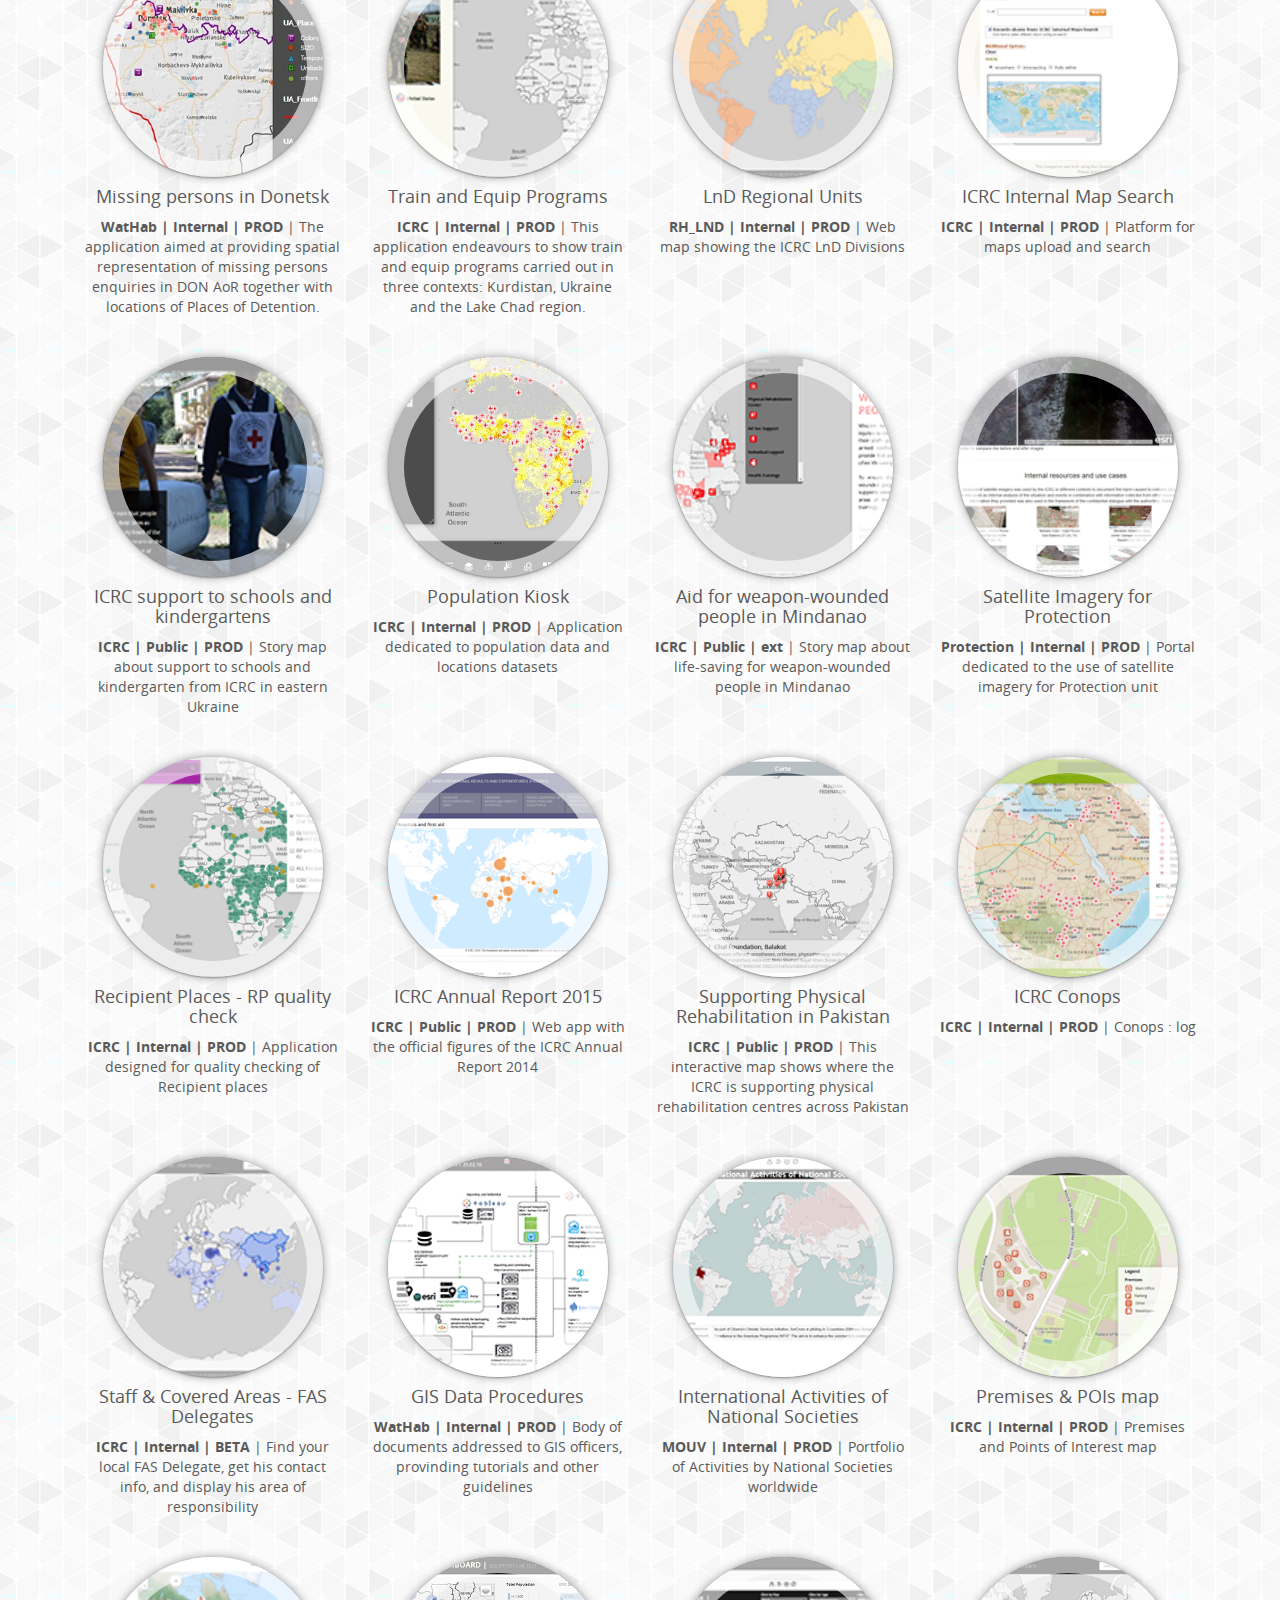
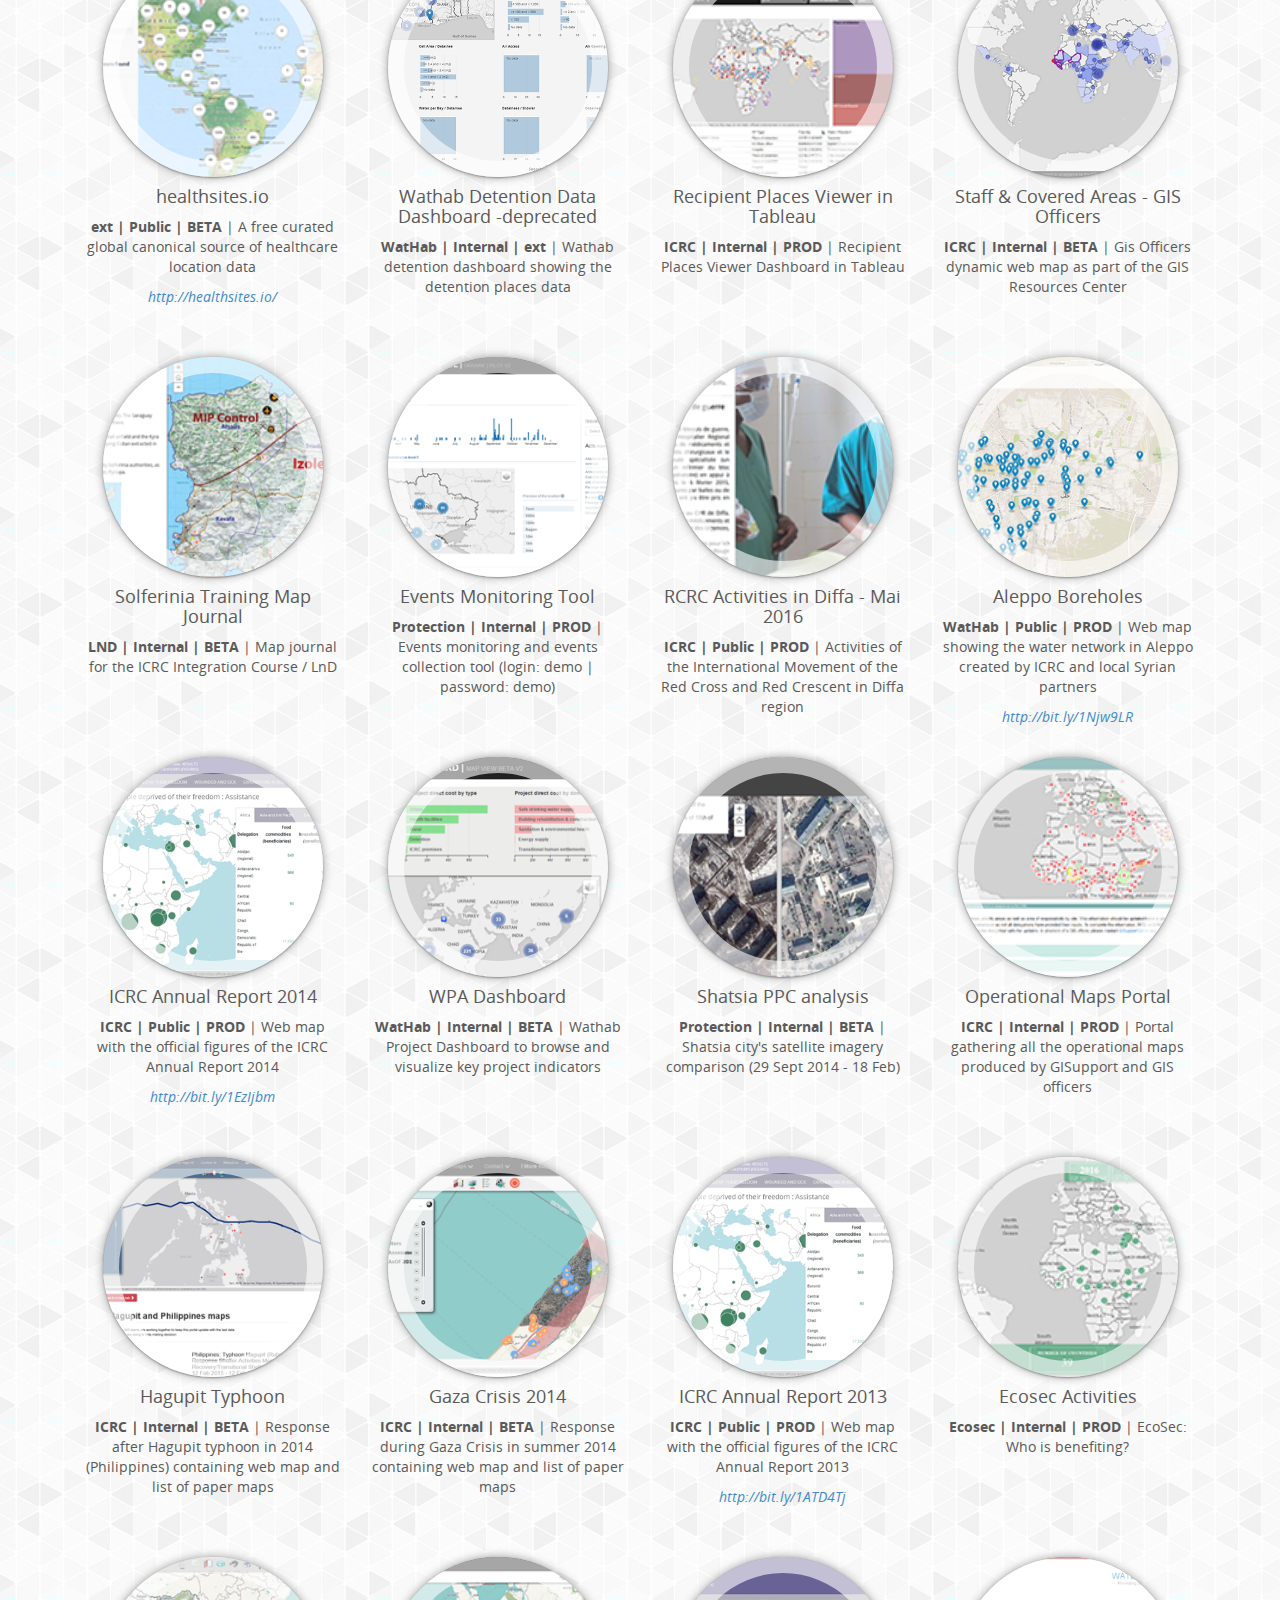
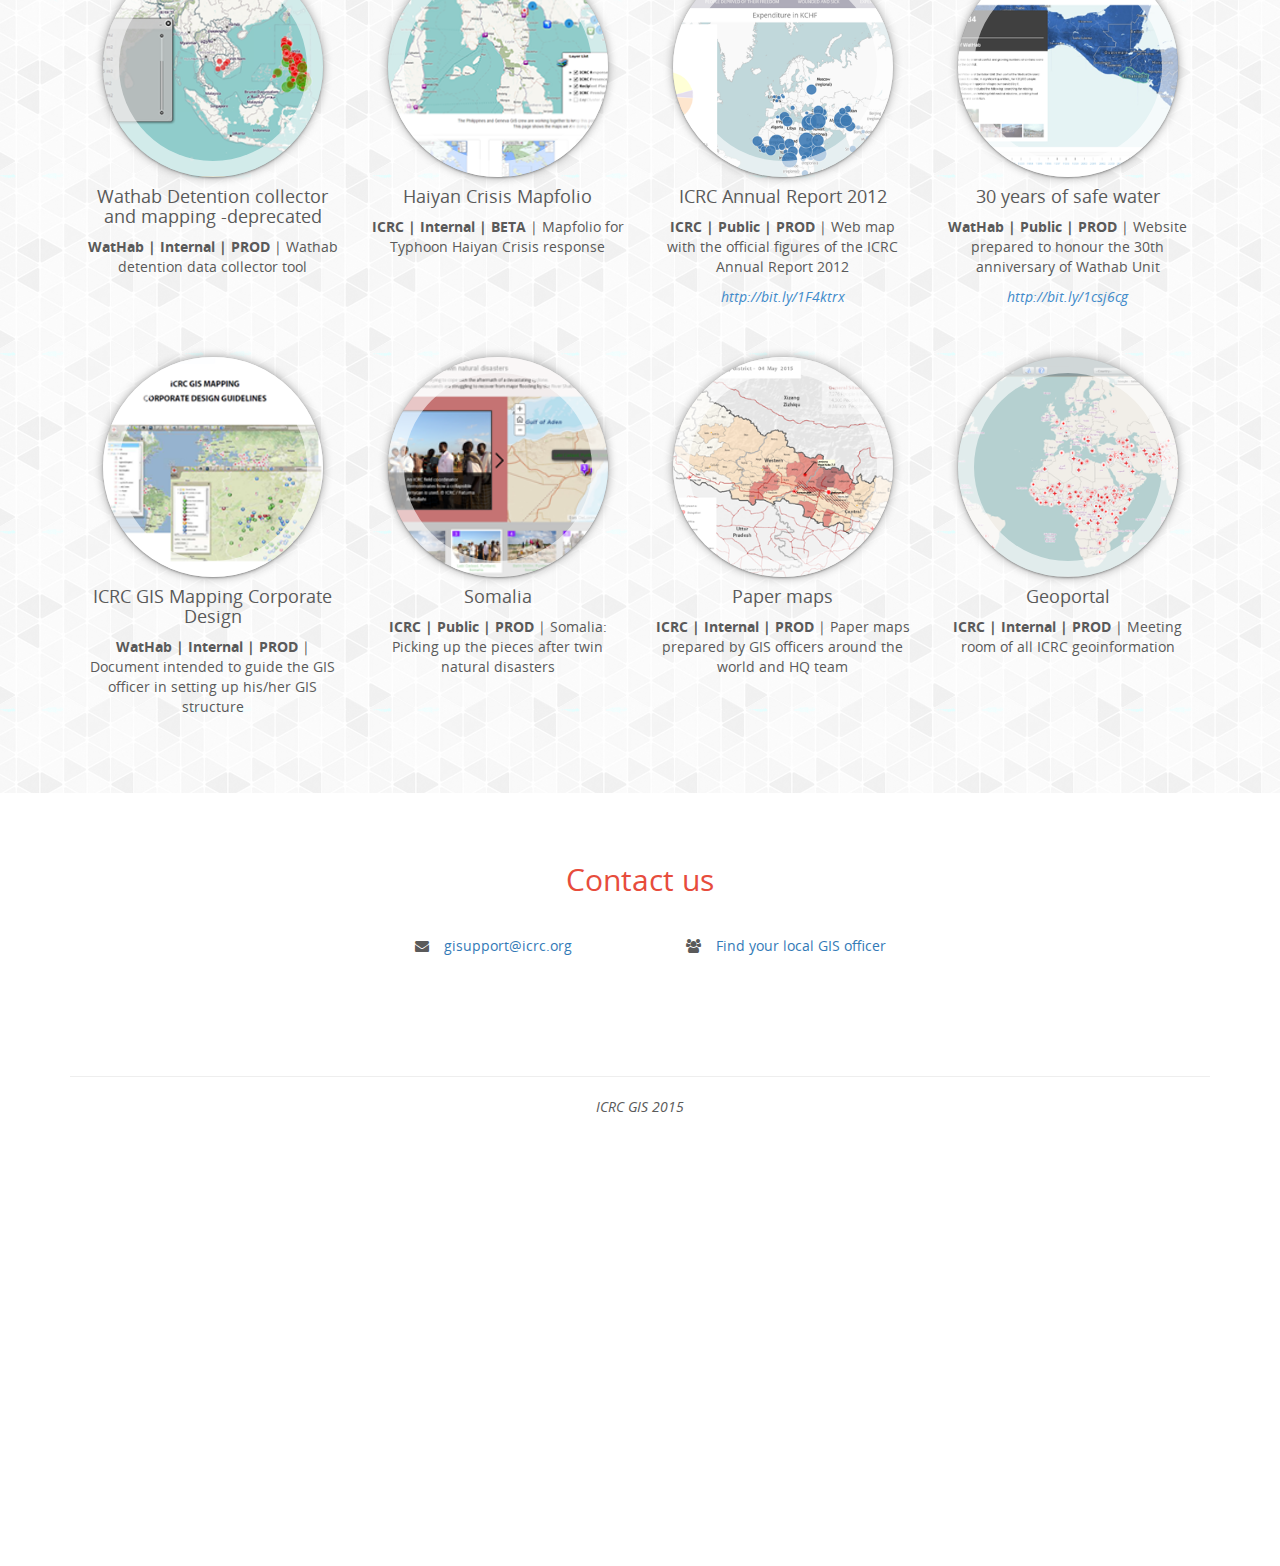
==== commit b262386c: "Adding new version of the code 28.10.2022" ====
--- a/index.html
+++ b/index.html
@@ -29,62 +29,70 @@
 	
 	<!-- Custom CSS-->
 	<link rel="stylesheet" href="css/site.css" type="text/css" />
+
+	<!-- Xlsx to JSON-->
+	<script src="js/xlsx.full.min.js" type="text/javascript"></script>
   </head>
 
   <body>
 		
 	<!-- Navigation -->
-    <nav class="navbar navbar-inverse navbar-fixed-top" role="navigation" style="padding-top:10px; padding-bottom: 10px;">
-        <div class="container-fluid col-md-12">
+    <nav class="navbar navbar-inverse navbar-fixed-top" style="padding-top:10px; padding-bottom: 10px;">
+        <div class="container-fluid">
+        	<div class="navbar-header">
+	      		<button type="button" class="navbar-toggle" data-toggle="collapse" data-target=".navbar-collapse">
+	        		<span class="icon-bar"></span>
+	        		<span class="icon-bar"></span>
+	        		<span class="icon-bar"></span>
+	      		</button>
+				<a class="navbar-brand" href="#">
+				    <img src="img/logo.png" alt="ICRC" height="40em" style="margin-right:20px; padding-left: 20px;">
+				</a>
+				<h1>GIS Resource Center | <small></small></h1>
+	    	</div>
             <!-- Brand and toggle get grouped for better mobile display -->
-            <div class="col-md-3">
-            	<h1 id="R_C"><img src="img/logo.png" alt="ICRC" height="40px" style="margin-right:20px;"><a href="#top">GIS Resource Center</a> |</h1>
-            </div>
-           <!-- <div class="navbar-header">
-                <button type="button" class="navbar-toggle" data-toggle="collapse" data-target="#bs-example-navbar-collapse-1">
-                    <span class="sr-only">Toggle navigation</span>
-                    <span class="icon-bar"></span>
-                    <span class="icon-bar"></span>
-                    <span class="icon-bar"></span>
-                </button>
-				
-            </div>-->
-			
-            <!-- Collect the nav links, forms, and other content for toggling -->
-            <div class="col-md-7 collapse navbar-collapse" id="bs-example-navbar-collapse-1" style="padding-top:12px;font-weight:bold;">
-					<ul class="nav navbar-nav">
-						<li>
-							<a id="Service" href="#services">Services</a>
-						</li>
-						<li>
-							<a id="Products" href="#portfolio">Products</a>
-						</li>
-						<li>
-							<a class="to-contact" >Contact</a>
-						</li>
-						<li>
-							<a onclick="startIntro();"><i class="fa fa-info-circle"></i> How-to</a>
-						</li>
-					</ul>
-				<div class="col-md-3" style="width:200px;">
-					<div class="ui-widget" style="padding-top:2px; float:left;">
+            <div class="collapse navbar-collapse" style="padding-top:12px;font-weight:bold;">
+				<ul class="nav navbar-nav" id="drpdwn-otherlinks">
+					<li>
+						<a id="Service" href="#services">Services</a>
+					</li>
+					<li>
+						<a id="Products" href="#portfolio">Products</a>
+					</li>
+					<li>
+						<a class="to-contact" href="#contact" >Contact</a>
+					</li>
+					<li>
+						<a onclick="startIntro();"><i class="fa fa-info-circle"></i> How-to</a>
+					</li>
+					<li class="ui-widget" style="padding-top:8px;">
 						<input id="searchproducts" class="searchproductinput" placeholder="Search product" style="text-indent: 12px; float: left; min-width:130px;"  onchange="search_Products(this.value);"></input>
 						<button id="searchproductsbutton" class="btn btn-default btn-mini morefilter-button searchproductsbutton" type="button" onclick="search_Products(document.getElementById('searchproducts').value);"><i class="fa fa-search"></i></button>
-					</div>
-				</div>
-				<div id="Ser_map" class="col-md-1" style="width:140px;">
-					<div style="padding-top:2px; float:right;">
-					<button class="btn btn-default btn-mini morefilter-button searchproductsbutton" id="search-header-btn" style="width:120px; float:right; display: inline-block; position: relative" type="button">Maps Search<i class="fa fa-search" style="padding-left:5px;"></i></button>
-					</div>
-				</div>
-					<a target="_blank" href="https://gis.ext.icrc.org/geoportal/site/" style="color: #999;" onMouseOver="this.style.cssText='color: white'" onMouseOut="this.style.cssText='color: #999'">
-						<div class="pull-right" style="padding-top: 3px; padding: 3px;  float:right;">
-							<img src="img/geoportal_icon.png" /><span style=" font-size: 12px;"> ICRC Geoportal</span>
-						</div>
-					</a>
-					
-          </div>
-          <h6 class="col-md-2" id="user_id"></h6>
+					</li>
+					<li id="Ser_map" class="col-md-1" style="width:140px; padding-top:8px;">
+							<button class="btn btn-default btn-mini morefilter-button searchproductsbutton" id="search-header-btn" style="width:120px; display: inline-block; position: relative" type="button">Search map <i class="fa fa-search" style="padding-left:5px;"></i></button>
+					</li>
+					<li>
+						<h6 id="user_id"></h6>
+					</li>
+					<li>
+						<a target="_blank" href="https://gis.ext.icrc.org/geoportal/"  class="tooltip-test" data-placement="bottom" data-toggle="tooltip" 
+						title="Open with Chrome or Mozilla Firefox" style="color: #999;" onMouseOver="this.style.cssText='color: white'" onMouseOut="this.style.cssText='color: #999'">
+							<div class="pull-right">
+								<img src="img/map-pin.png" /><span style=" font-size: 12px;"> ICRC Geoportal</span>
+							</div>
+						</a>
+					</li>
+					<li>
+						<a target="_blank" href="https://gis.ext.icrc.org/portal/home/index.html" style="color: #999;" onMouseOver="this.style.cssText='color: white'" onMouseOut="this.style.cssText='color: #999'">
+							<div class="pull-right">
+								<img src="img/ArcGIS-Enterprise_icon.png" /><span style=" font-size: 12px;"> ICRC Portal for ArcGIS</span>
+							</div>
+						</a>
+					</li>
+				</ul>			
+          	</div>
+          
             <!-- /.navbar-collapse -->
         </div>
         <!-- /.container -->
@@ -95,11 +103,15 @@
     <div id="top" class="header">
       
 		<div class="col-md-12 text-center header-title">
-		
 			<h1 style="color:#2C3E50">GISupport at ICRC</h1>
-			<h3 style="color:#c0392b"><em>Services</em> & <em>Products</em> </h3>
-			<h4 style="padding-top:1em;">GISupport puts ICRC on the map, literally!</h4>
+			<h2 style="color:#2C3E50"><em>Services</em> & <em>Products</em> </h2>	
+			<h4 style="padding-top:1em;color:#c0392b">ALL ABOUT WHERE</h4>	
+		</div>
+		<div class="col-md-12 text-center header-title">
 			
+			<video width="320" height="240" controls>				
+				<source src="https://gis.ext.icrc.org/geoportal/help/gisvideo.mp4" type="video/mp4">
+			</video> 
 		</div>
 		
 		<div class="col-md-12 text-center">
@@ -166,7 +178,7 @@
 			<div class="col-md-2 text-center">
 				<div class="service-item">
 					<i class="service-icon fa fa-compass to-contact" id="service-advice"></i>
-					<h4>Geo Advices</h4>
+					<h4>Geo-Advice</h4>
 					<p>You don't understand your maps or you can't handle your geographic data? Don't hesitate to contact us for help.</p>
 				</div>
 			</div>
@@ -187,8 +199,8 @@
 			<div class="col-md-2 text-center">
 				<div class="service-item">
 					<i class="satellite-icon to-contact" id="service-support"></i>
-					<h4>Satellite Imagery</h4>
-					<p>Procurement and analysis of satellite imagery.</p>
+					<h4>Satellite and Drone Imagery</h4>
+					<p>Procurement and analysis of satellite and drone imagery.</p>
 				</div>
 			</div>
         </div>
@@ -202,7 +214,7 @@
 	<!-- Products -->
 	<div id ="portfolio" class="portfolio">
 		<div class="container">
-			
+
 			<div class="row">
 				<div class="col-md-4 col-md-offset-4 text-center" id="filtersandproducts">
 					<h2 style="color:#e74c3c">Products</h2>
@@ -238,7 +250,11 @@
 						<div id ="confidentialityButtons"></div>
 					</div>
 					<div class="col-md-2">
-						<button id="refreshfilterbutton" class="btn btn-default btn-mini morefilter-button" type="button" onclick='toggleFilter("REFRESH", this);' style="margin-top:10px;">Refresh Filters<span class="glyphicon glyphicon-refresh" style="float:right;"></span></button>
+						<h4>Votes</h4>
+						<div id ="votesButtons"></div>
+					</div>
+					<div class="col-md-2">
+						<button id="refreshfilterbutton" class="btn btn-default btn-mini morefilter-button refreshButtonStyle" type="button" onclick='toggleFilter("REFRESH", this);' style="margin-top:10px;">Refresh Filters<span class="glyphicon glyphicon-refresh" style="float:right;"></span></button>
 					</div>
 				</div>
 			</div>
@@ -276,6 +292,7 @@
 	
     <!-- Footer -->
     <footer>
+	  <button id="latestUpdatesButton" style="position:fixed; bottom:1vh; right:1vw;" type="button" class="btn btn-primary btn-xs">Latest Updates</button>
       <div class="container">
 		<hr>
 		<p style="text-align:center;font-style:italic;">ICRC GIS 2015</p>
@@ -290,7 +307,6 @@
 	<script src="js/bootstrap.min.js"></script>
 	<script src="js/carousel.js"></script>
 	<script src="js/holder.js"></script>
-	
 	<script src="js/d3.v3.min.js" charset="utf-8"></script>
 
 	<!--<script src="https://cartodb-libs.global.ssl.fastly.net/cartodb.js/v3/3.13/cartodb.js"></script>-->
@@ -320,11 +336,12 @@
 	  
 	  $('#infoIcon').on('mouseover',function(){ $('#tooltip').show(100);});
 	  $('#infoIcon').on('mouseout',function(){ $('#tooltip').hide(100);});
-    </script>
+	</script>
+	
+	<script type='text/javascript' src='tab.js'></script>
 
     	<!-- Intro JS -->
     <script src="js/intro.min.js" type="text/javascript"></script>
-	
 	<script src="js/site.js" type="text/javascript"></script>
 	<script src="js/addProducts.js" type="text/javascript"></script>
     <script src="js/information_text.js" type="text/javascript"></script>
--- a/css/site.css
+++ b/css/site.css
@@ -29,6 +29,12 @@
     margin-top: 20px;
 }
 
+.refreshButtonStyle{
+  position: absolute;
+  bottom: -365px;
+  right: -180px;
+}
+
 /* NAVBAR */
 .navbar-brand {
 	font-size: 24px;
@@ -53,6 +59,9 @@
 }
 .navbar a {
 	cursor: pointer;
+}
+.tooltip { 
+  pointer-events: none;
 }
 
 /* Full Page Image Header Area */
@@ -358,6 +367,25 @@
 	display: inline-block;
 }
 
+.searchproductresult{
+	z-index: 1035;
+}
+
+.title{
+color: #fff;
+font-weight: bold;
+font-size: 20px;
+}
+
+.title a {
+  color: #fff;
+}
+.title:hover{
+  color: #fff;
+  text-decoration: none;
+  text-shadow: 0px 0px 10px rgba(255,255,255,0.8);
+}
+
 
 /* MAP */
 /*#map {
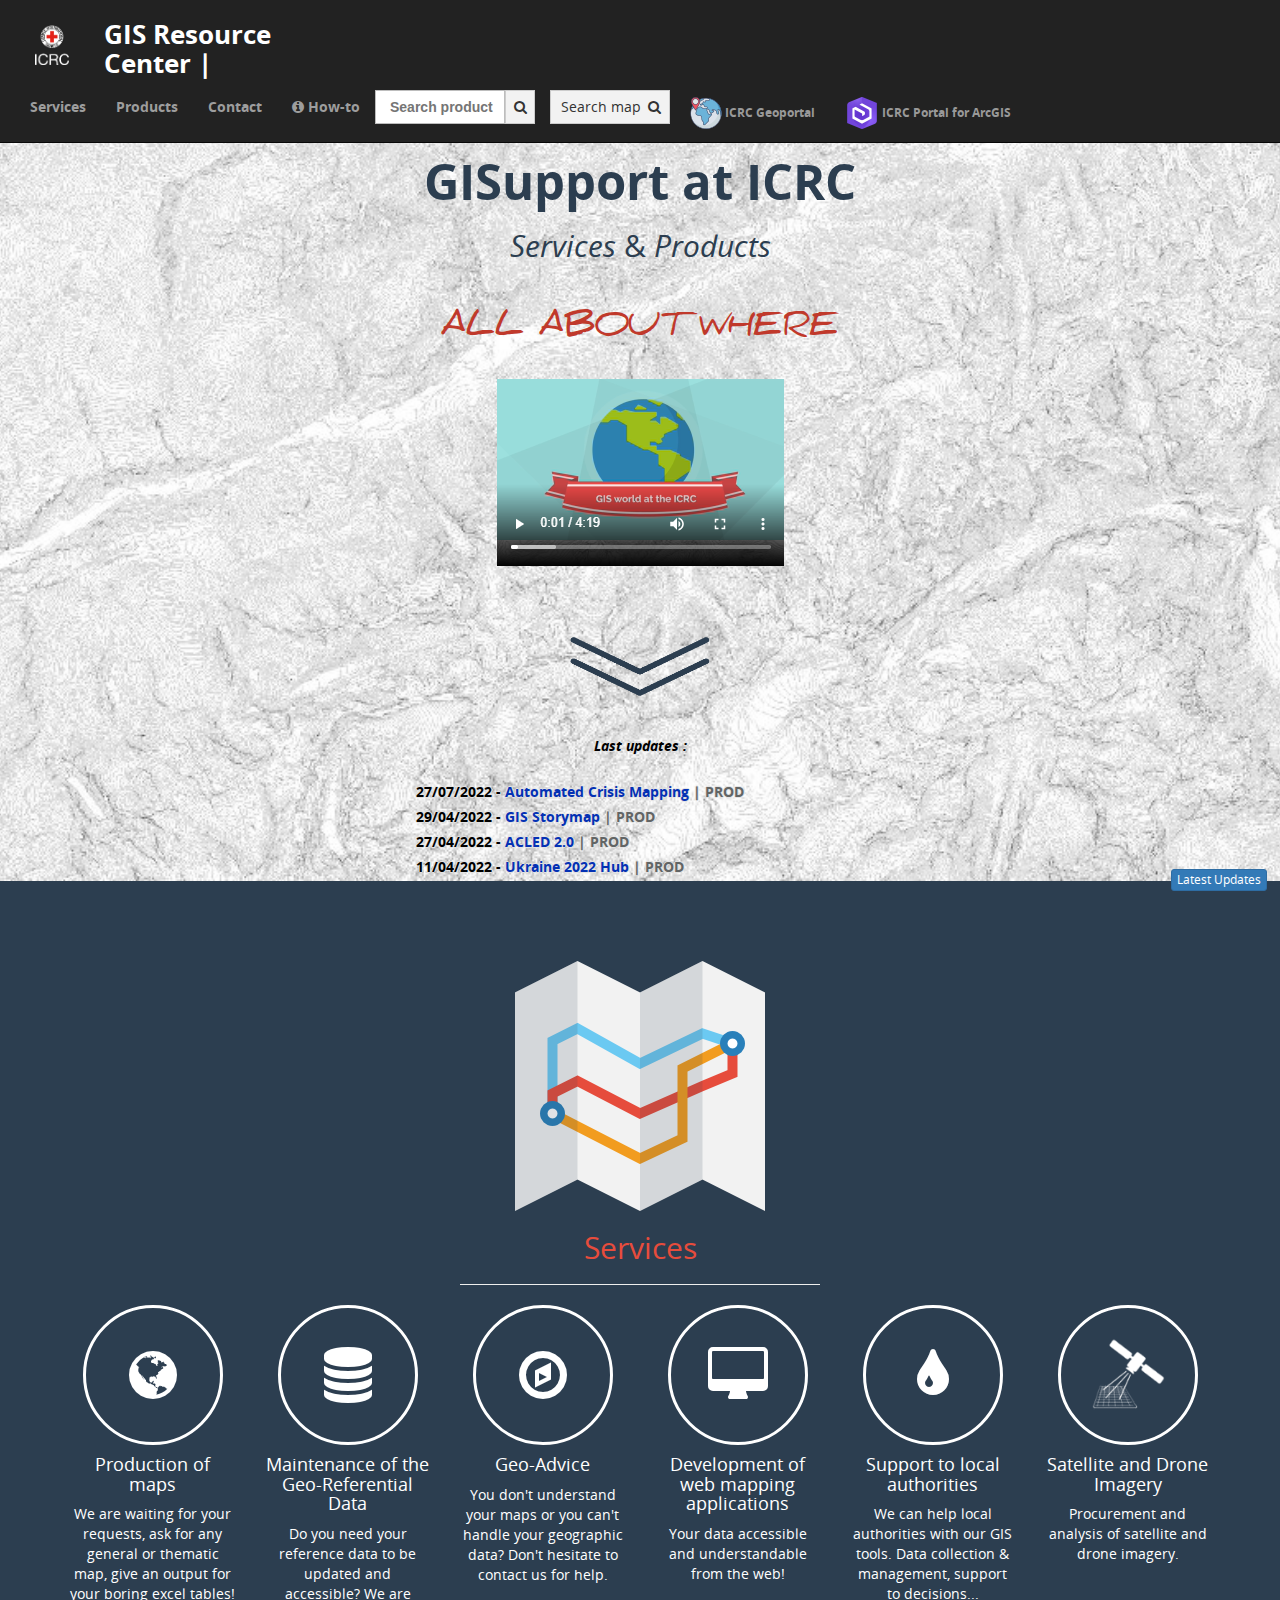
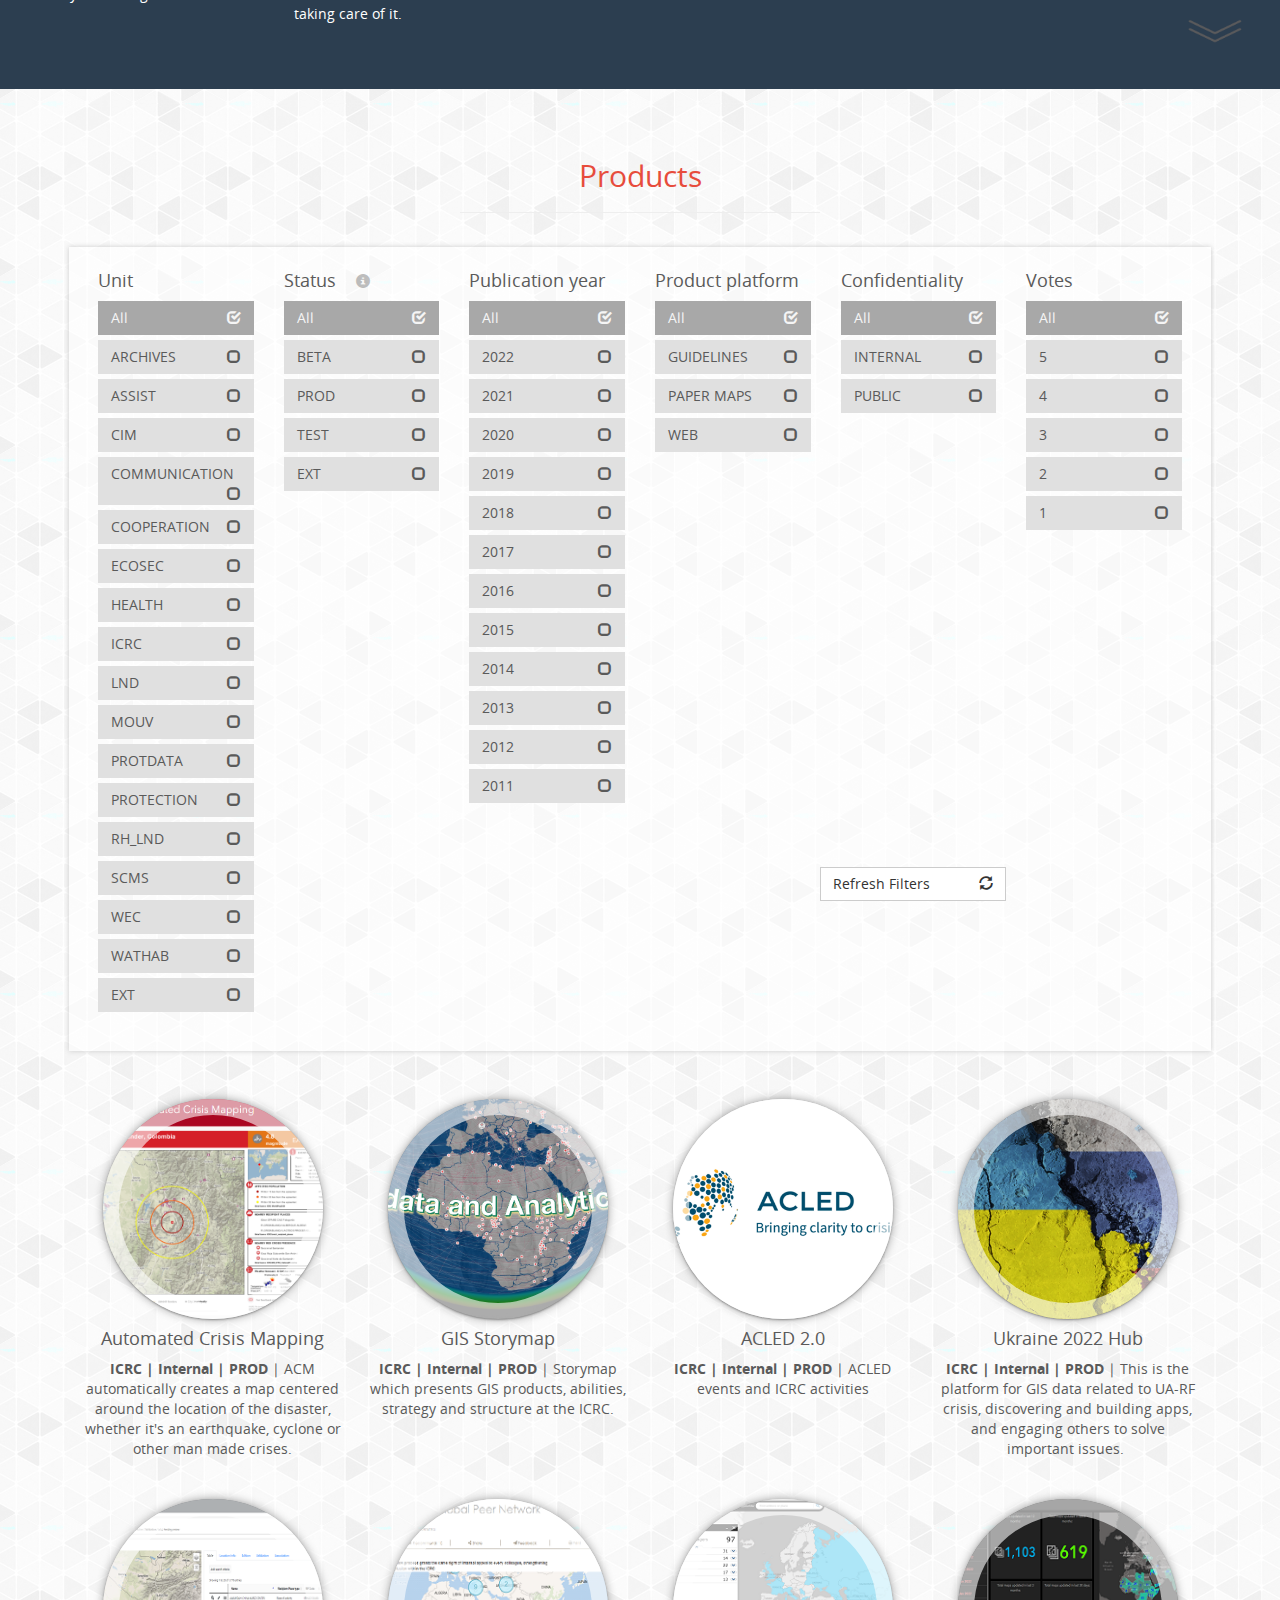
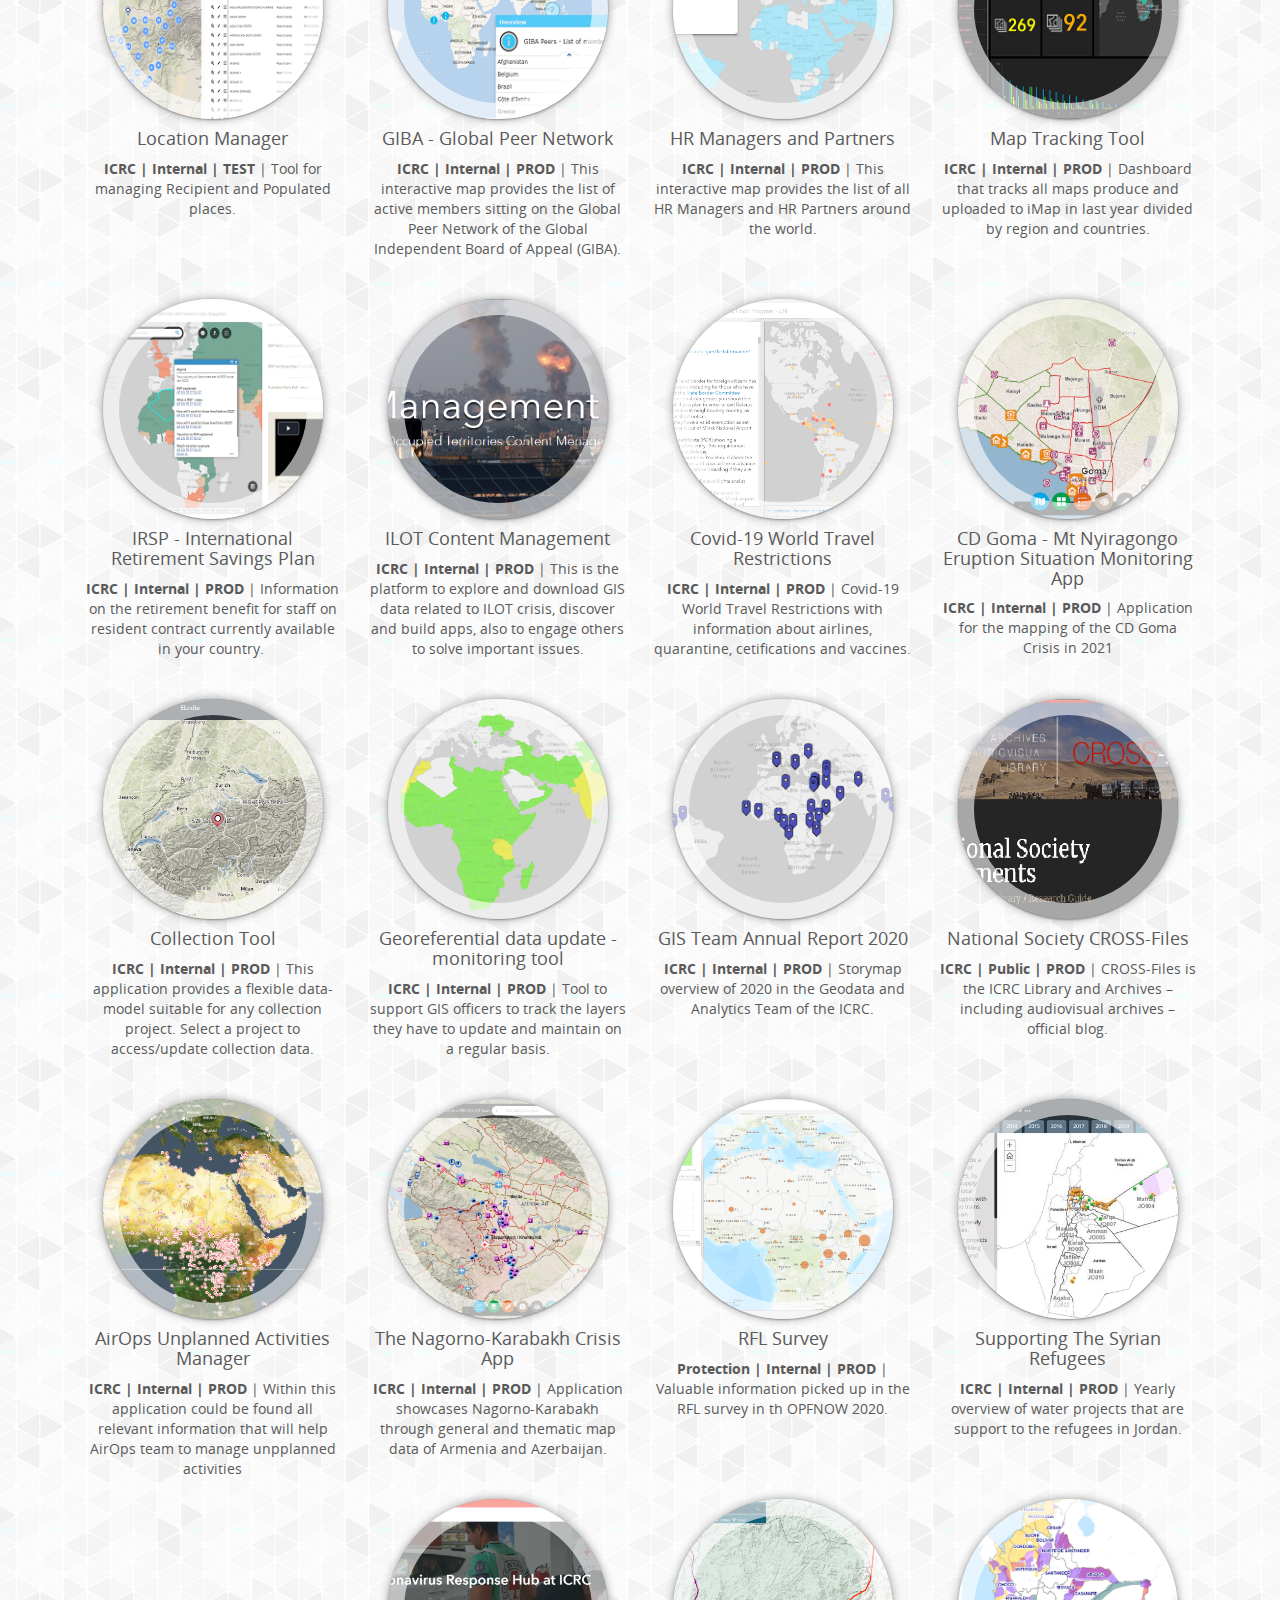
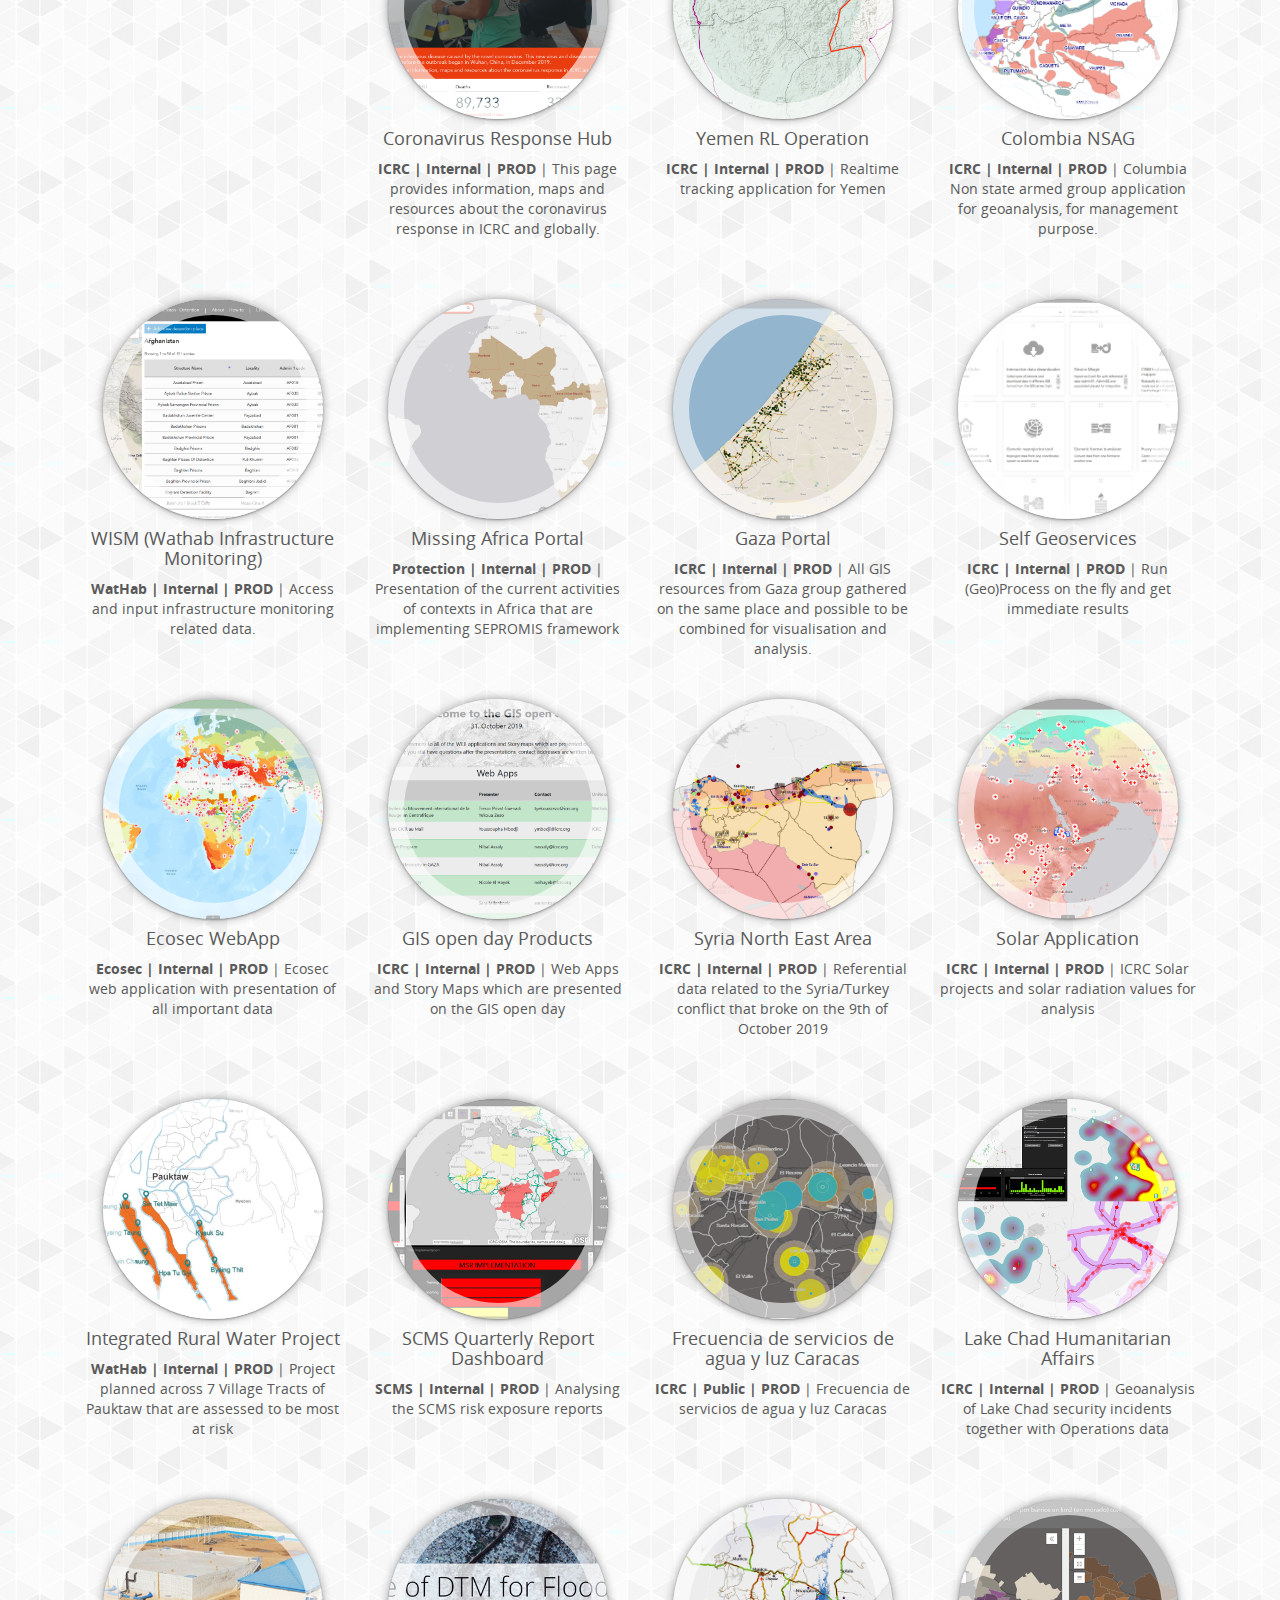
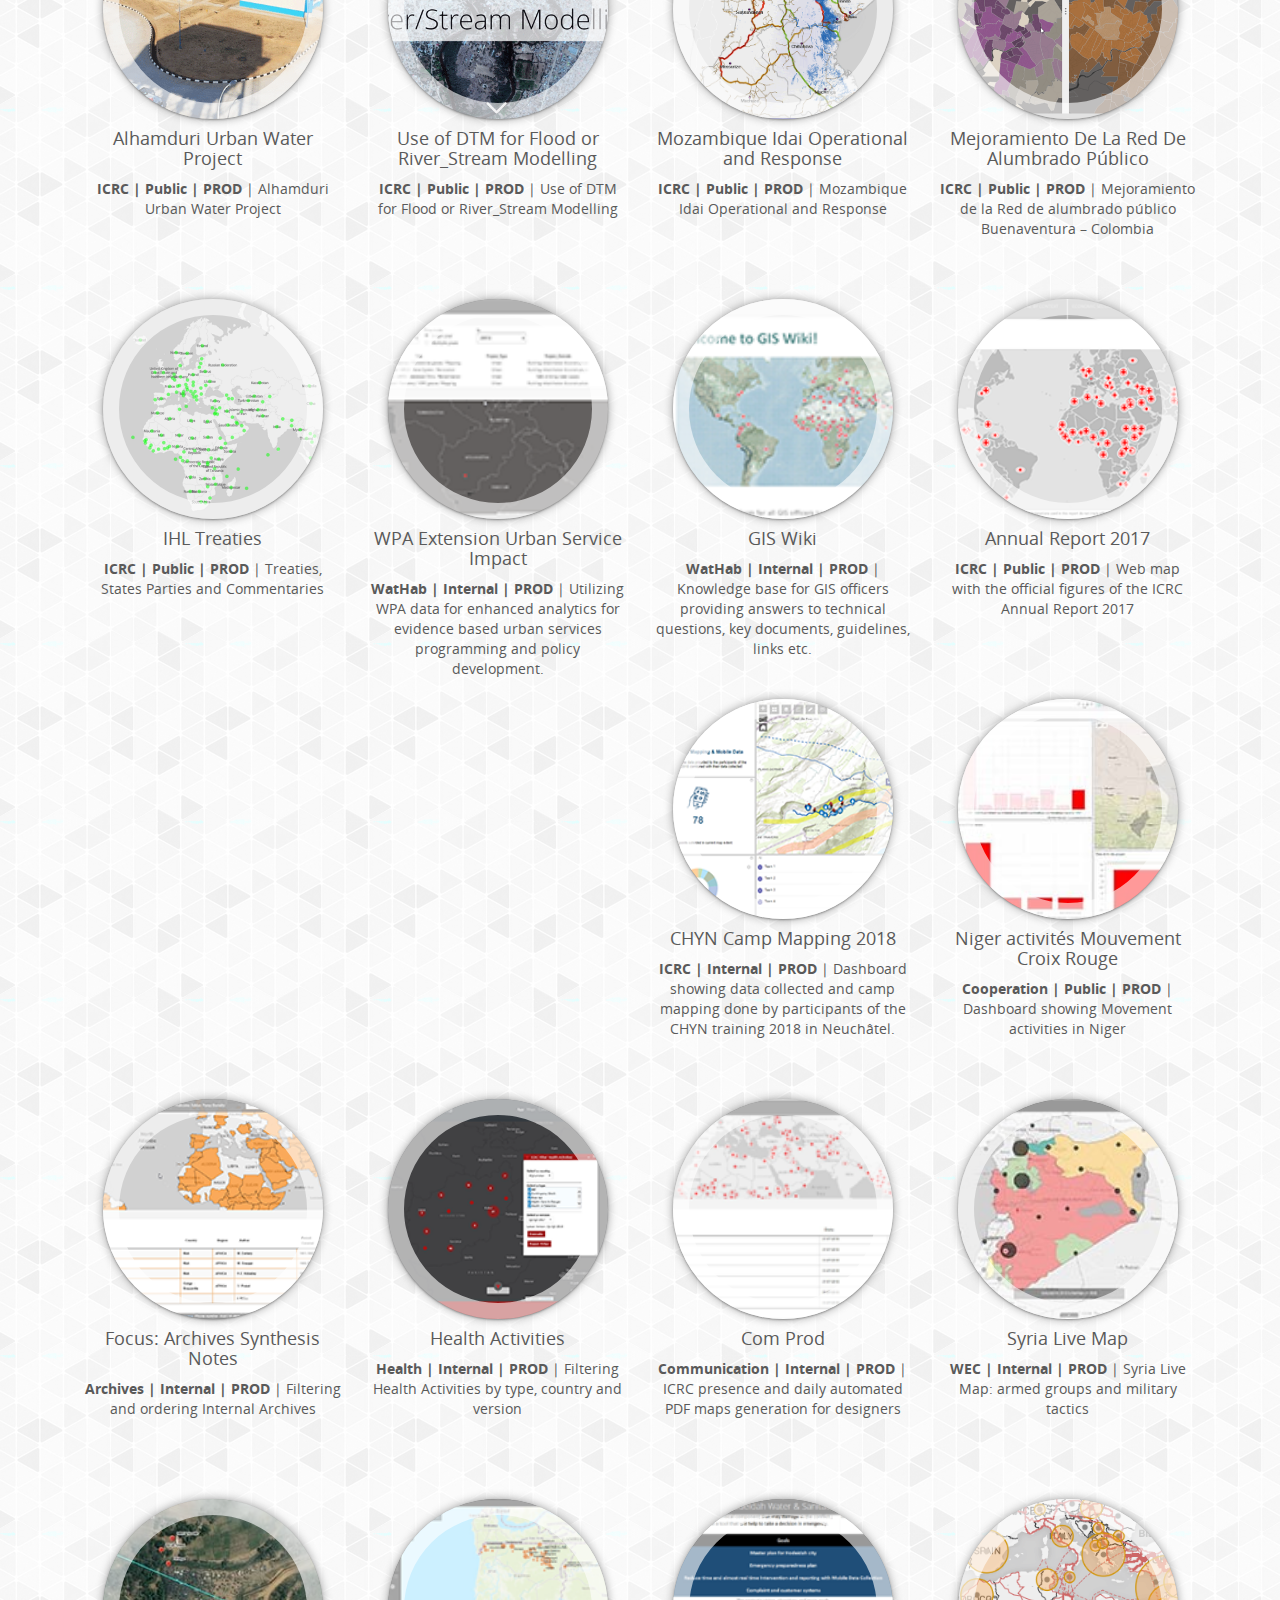
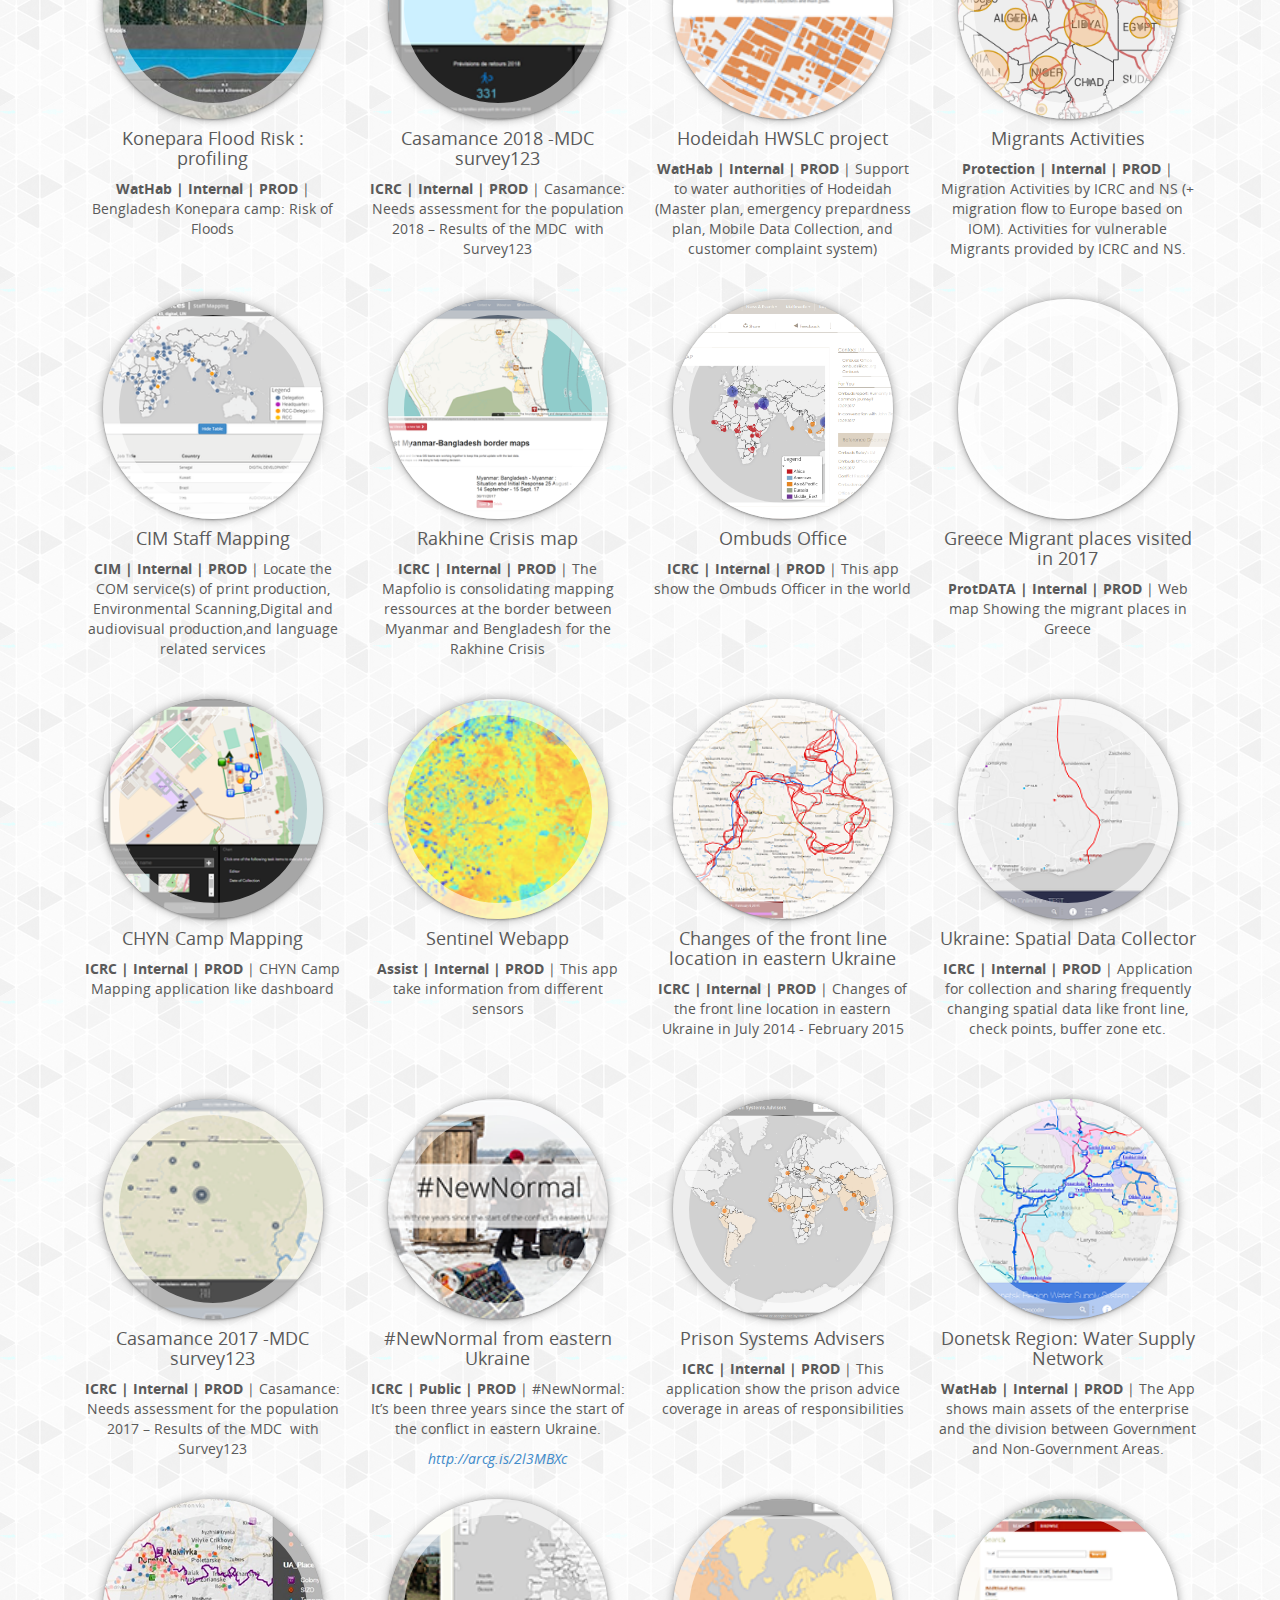
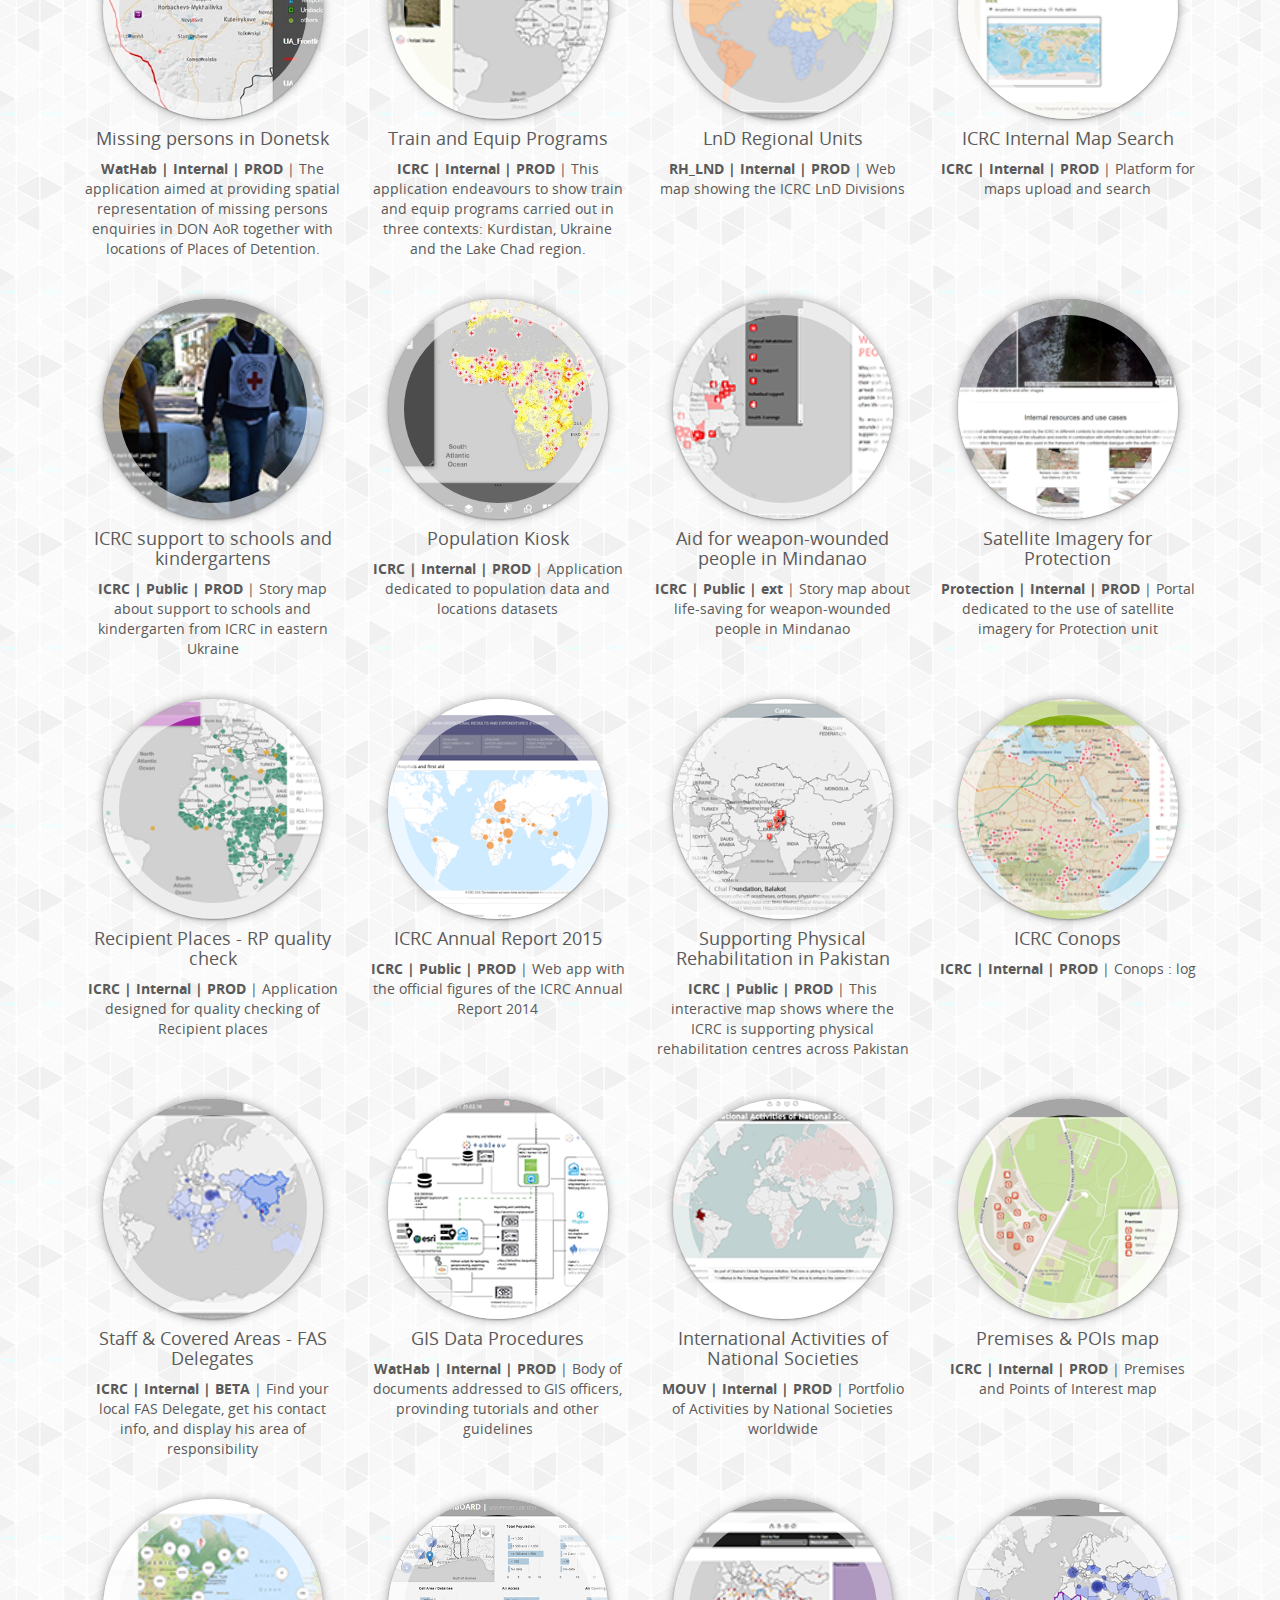
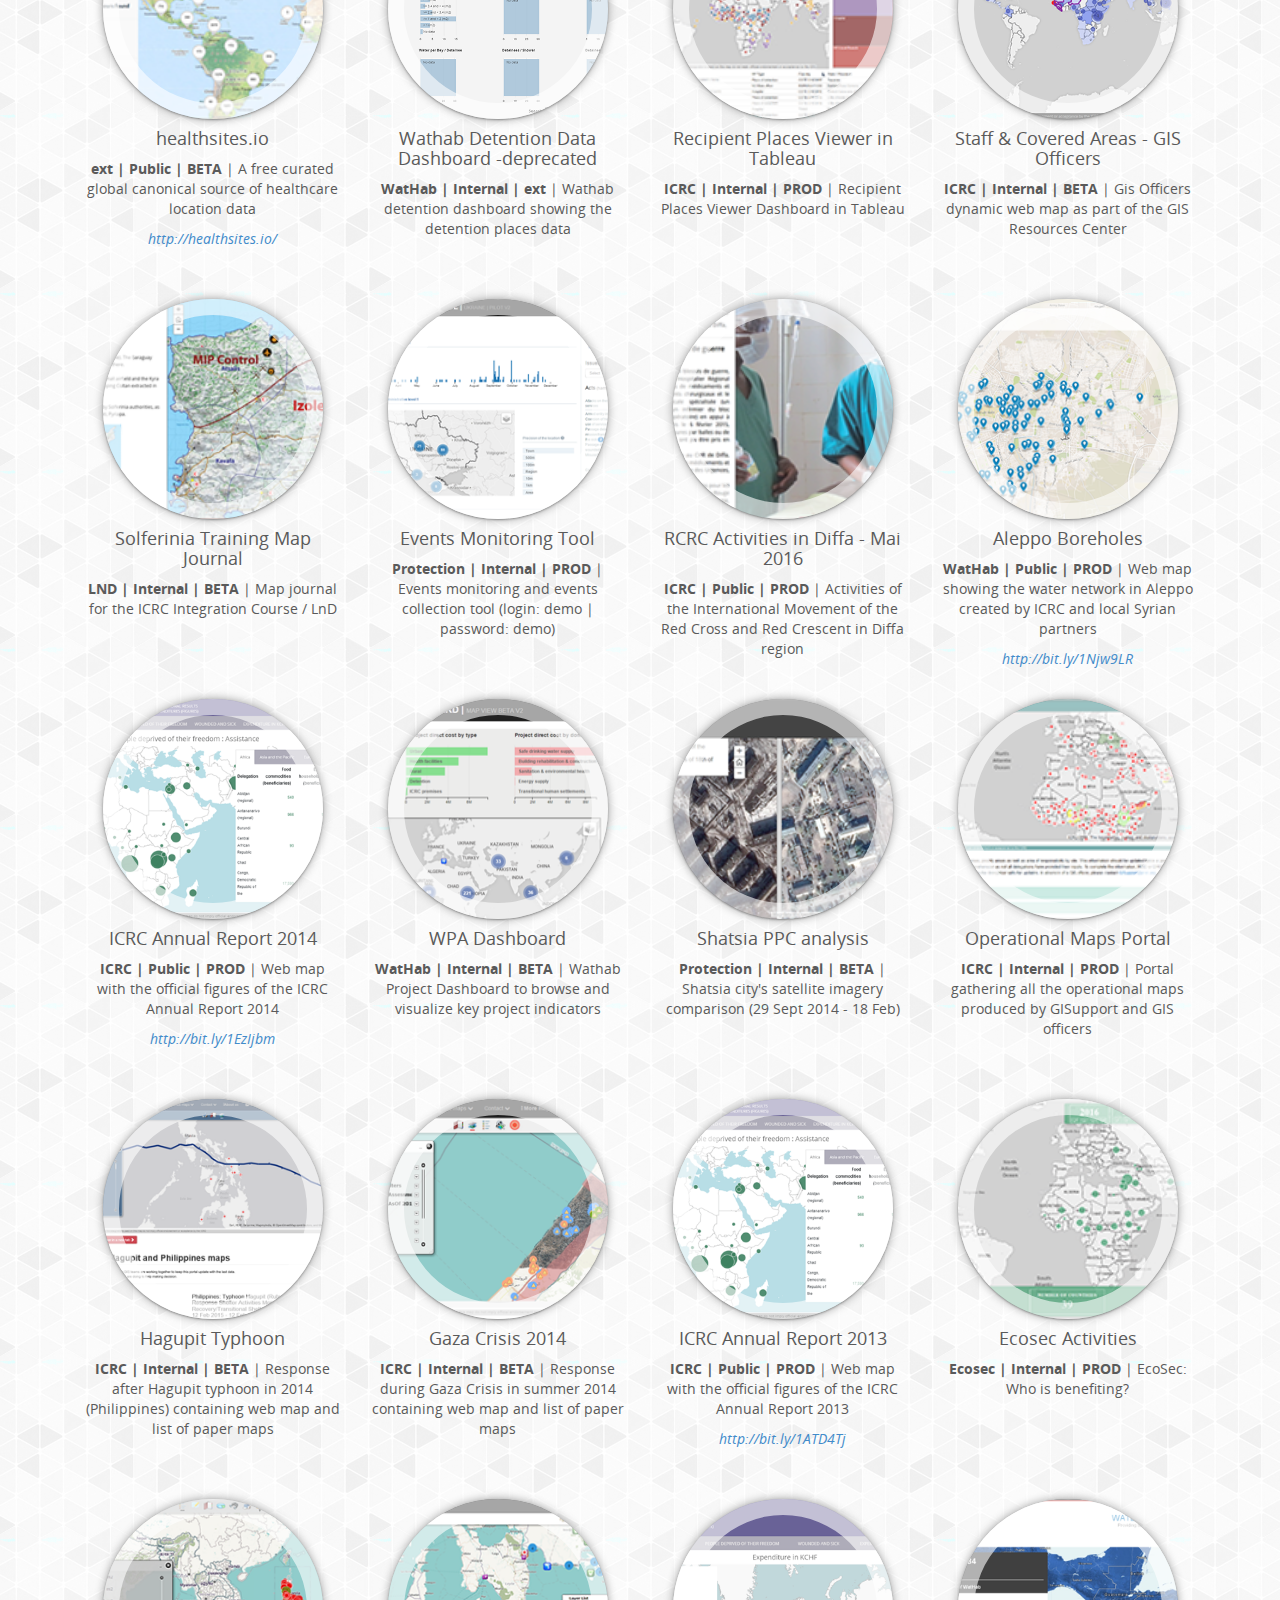
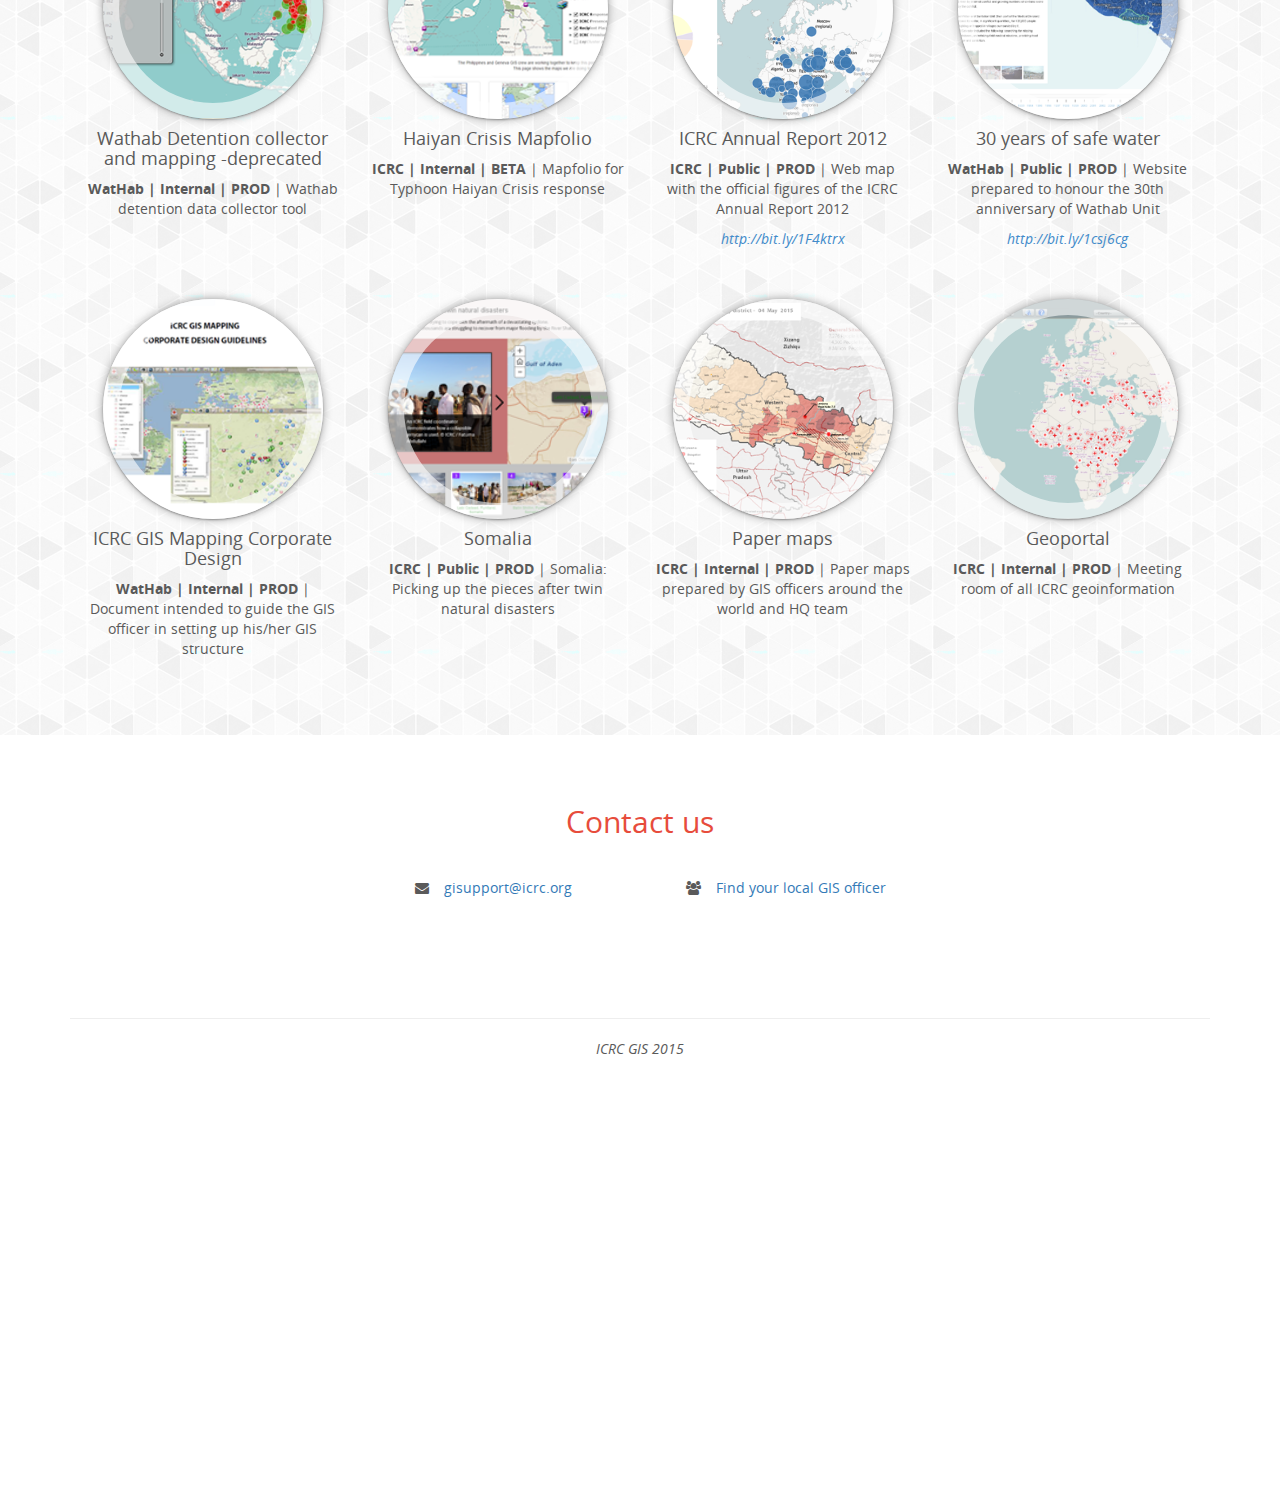
==== commit a524b09e: "replacing video with image as it is hosted on ICRC server" ====
--- a/index.html
+++ b/index.html
@@ -1,352 +1,361 @@
 <!DOCTYPE html>
 <html lang="en">
-  <head>
-	<meta http-equiv="expires" content="0">
+
+<head>
+    <meta http-equiv="expires" content="0">
     <meta charset="utf-8">
     <meta name="viewport" content="width=device-width, initial-scale=1.0">
     <meta name="description" content="GIS Internal Portfolio">
     <meta name="author" content="">
-	<link rel="icon" type="image/ico" href="../../common/img/ICRC.ico"/>
+    <link rel="icon" type="image/ico" href="../../common/img/ICRC.ico" />
     <title>GIS Resource Center</title>
-	
+
     <!-- Bootstrap core CSS -->
     <link rel="stylesheet" href="css/bootstrap.min.css" type="text/css" />
     <link rel="stylesheet" href="css/carousel.css" type="text/css" />
 
-    	<!-- Intro JS CSS -->
-	<link href="css/introjs.min.css" type="text/css" rel="stylesheet">
-	
+    <!-- Intro JS CSS -->
+    <link href="css/introjs.min.css" type="text/css" rel="stylesheet">
+
     <!-- fonts -->
     <link rel="stylesheet" href="font-awesome/4.1.0/css/font-awesome.min.css" type="text/css" />
-	<link rel="stylesheet" href="fonts/open-sans/open-sans.css" type="text/css" />
-	<link rel="stylesheet" href="fonts/daniel/daniel_bold.css" type="text/css" />
-	
-	<!-- hover animation -->
-	<link rel="stylesheet" href="css/ihover.min.css" type="text/css" />
-
-	<!-- jQuery CSS-->
-	<link rel="stylesheet" href="css/jquery-ui.css" type="text/css" />
-	
-	<!-- Custom CSS-->
-	<link rel="stylesheet" href="css/site.css" type="text/css" />
-
-	<!-- Xlsx to JSON-->
-	<script src="js/xlsx.full.min.js" type="text/javascript"></script>
-  </head>
-
-  <body>
-		
-	<!-- Navigation -->
+    <link rel="stylesheet" href="fonts/open-sans/open-sans.css" type="text/css" />
+    <link rel="stylesheet" href="fonts/daniel/daniel_bold.css" type="text/css" />
+
+    <!-- hover animation -->
+    <link rel="stylesheet" href="css/ihover.min.css" type="text/css" />
+
+    <!-- jQuery CSS-->
+    <link rel="stylesheet" href="css/jquery-ui.css" type="text/css" />
+
+    <!-- Custom CSS-->
+    <link rel="stylesheet" href="css/site.css" type="text/css" />
+
+    <!-- Xlsx to JSON-->
+    <script src="js/xlsx.full.min.js" type="text/javascript"></script>
+</head>
+
+<body>
+
+    <!-- Navigation -->
     <nav class="navbar navbar-inverse navbar-fixed-top" style="padding-top:10px; padding-bottom: 10px;">
         <div class="container-fluid">
-        	<div class="navbar-header">
-	      		<button type="button" class="navbar-toggle" data-toggle="collapse" data-target=".navbar-collapse">
-	        		<span class="icon-bar"></span>
-	        		<span class="icon-bar"></span>
-	        		<span class="icon-bar"></span>
-	      		</button>
-				<a class="navbar-brand" href="#">
-				    <img src="img/logo.png" alt="ICRC" height="40em" style="margin-right:20px; padding-left: 20px;">
-				</a>
-				<h1>GIS Resource Center | <small></small></h1>
-	    	</div>
+            <div class="navbar-header">
+                <button type="button" class="navbar-toggle" data-toggle="collapse" data-target=".navbar-collapse">
+					<span class="icon-bar"></span>
+					<span class="icon-bar"></span>
+					<span class="icon-bar"></span>
+				</button>
+                <a class="navbar-brand" href="#">
+                    <img src="img/logo.png" alt="ICRC" height="40em" style="margin-right:20px; padding-left: 20px;">
+                </a>
+                <h1>GIS Resource Center | <small></small></h1>
+            </div>
             <!-- Brand and toggle get grouped for better mobile display -->
             <div class="collapse navbar-collapse" style="padding-top:12px;font-weight:bold;">
-				<ul class="nav navbar-nav" id="drpdwn-otherlinks">
-					<li>
-						<a id="Service" href="#services">Services</a>
-					</li>
-					<li>
-						<a id="Products" href="#portfolio">Products</a>
-					</li>
-					<li>
-						<a class="to-contact" href="#contact" >Contact</a>
-					</li>
-					<li>
-						<a onclick="startIntro();"><i class="fa fa-info-circle"></i> How-to</a>
-					</li>
-					<li class="ui-widget" style="padding-top:8px;">
-						<input id="searchproducts" class="searchproductinput" placeholder="Search product" style="text-indent: 12px; float: left; min-width:130px;"  onchange="search_Products(this.value);"></input>
-						<button id="searchproductsbutton" class="btn btn-default btn-mini morefilter-button searchproductsbutton" type="button" onclick="search_Products(document.getElementById('searchproducts').value);"><i class="fa fa-search"></i></button>
-					</li>
-					<li id="Ser_map" class="col-md-1" style="width:140px; padding-top:8px;">
-							<button class="btn btn-default btn-mini morefilter-button searchproductsbutton" id="search-header-btn" style="width:120px; display: inline-block; position: relative" type="button">Search map <i class="fa fa-search" style="padding-left:5px;"></i></button>
-					</li>
-					<li>
-						<h6 id="user_id"></h6>
-					</li>
-					<li>
-						<a target="_blank" href="https://gis.ext.icrc.org/geoportal/"  class="tooltip-test" data-placement="bottom" data-toggle="tooltip" 
-						title="Open with Chrome or Mozilla Firefox" style="color: #999;" onMouseOver="this.style.cssText='color: white'" onMouseOut="this.style.cssText='color: #999'">
-							<div class="pull-right">
-								<img src="img/map-pin.png" /><span style=" font-size: 12px;"> ICRC Geoportal</span>
-							</div>
-						</a>
-					</li>
-					<li>
-						<a target="_blank" href="https://gis.ext.icrc.org/portal/home/index.html" style="color: #999;" onMouseOver="this.style.cssText='color: white'" onMouseOut="this.style.cssText='color: #999'">
-							<div class="pull-right">
-								<img src="img/ArcGIS-Enterprise_icon.png" /><span style=" font-size: 12px;"> ICRC Portal for ArcGIS</span>
-							</div>
-						</a>
-					</li>
-				</ul>			
-          	</div>
-          
+                <ul class="nav navbar-nav" id="drpdwn-otherlinks">
+                    <li>
+                        <a id="Service" href="#services">Services</a>
+                    </li>
+                    <li>
+                        <a id="Products" href="#portfolio">Products</a>
+                    </li>
+                    <li>
+                        <a class="to-contact" href="#contact">Contact</a>
+                    </li>
+                    <li>
+                        <a onclick="startIntro();"><i class="fa fa-info-circle"></i> How-to</a>
+                    </li>
+                    <li class="ui-widget" style="padding-top:8px;">
+                        <input id="searchproducts" class="searchproductinput" placeholder="Search product" style="text-indent: 12px; float: left; min-width:130px;" onchange="search_Products(this.value);"></input>
+                        <button id="searchproductsbutton" class="btn btn-default btn-mini morefilter-button searchproductsbutton" type="button" onclick="search_Products(document.getElementById('searchproducts').value);"><i
+								class="fa fa-search"></i></button>
+                    </li>
+                    <li id="Ser_map" class="col-md-1" style="width:140px; padding-top:8px;">
+                        <button class="btn btn-default btn-mini morefilter-button searchproductsbutton" id="search-header-btn" style="width:120px; display: inline-block; position: relative" type="button">Search map <i class="fa fa-search" style="padding-left:5px;"></i></button>
+                    </li>
+                    <li>
+                        <h6 id="user_id"></h6>
+                    </li>
+                    <li>
+                        <a target="_blank" href="https://gis.ext.icrc.org/geoportal/" class="tooltip-test" data-placement="bottom" data-toggle="tooltip" title="Open with Chrome or Mozilla Firefox" style="color: #999;" onMouseOver="this.style.cssText='color: white'" onMouseOut="this.style.cssText='color: #999'">
+                            <div class="pull-right">
+                                <img src="img/map-pin.png" /><span style=" font-size: 12px;"> ICRC Geoportal</span>
+                            </div>
+                        </a>
+                    </li>
+                    <li>
+                        <a target="_blank" href="https://gis.ext.icrc.org/portal/home/index.html" style="color: #999;" onMouseOver="this.style.cssText='color: white'" onMouseOut="this.style.cssText='color: #999'">
+                            <div class="pull-right">
+                                <img src="img/ArcGIS-Enterprise_icon.png" /><span style=" font-size: 12px;"> ICRC Portal
+									for ArcGIS</span>
+                            </div>
+                        </a>
+                    </li>
+                </ul>
+            </div>
+
             <!-- /.navbar-collapse -->
         </div>
         <!-- /.container -->
     </nav>
-	
-	
+
+
     <!-- Full Page Image Header Area -->
     <div id="top" class="header">
-      
-		<div class="col-md-12 text-center header-title">
-			<h1 style="color:#2C3E50">GISupport at ICRC</h1>
-			<h2 style="color:#2C3E50"><em>Services</em> & <em>Products</em> </h2>	
-			<h4 style="padding-top:1em;color:#c0392b">ALL ABOUT WHERE</h4>	
-		</div>
-		<div class="col-md-12 text-center header-title">
-			
-			<video width="320" height="240" controls>				
-				<source src="https://gis.ext.icrc.org/geoportal/help/gisvideo.mp4" type="video/mp4">
-			</video> 
-		</div>
-		
-		<div class="col-md-12 text-center">
-			<a href="#services"><img id="arrows" src="img/Arrows_blue.png" width="160px" height="80px" ></a>
-		</div>
-		
-		<style>
-			#arrows{
-				margin-top: 60px;
-				z-index: 999 !important;
-			}
-			#arrows:hover{
-				background: url('img/Arrows_blue_shadow.png');
-				background-size: 160px 80px;
-			}
-			#arrows2{
-				margin-right: 20px;
-				margin-top: -40px;
-				z-index: 999 !important;
-			}
-			#arrows2:hover{
-				background: url('img/Arrows_grey_hover.png');
-				background-size: 60px 30px;
-			}
-		</style>
- 
-			</br>
-			<div style="text-align:center; color:black; padding-top: 30px; text-shadow: -1px 0 #E3E3E3, 0 1px #E3E3E3, 1px 0 #E3E3E3, 0 -1px #E3E3E3; height: 100%; width: 100%; overflow: hidden;">
-				<i style="font-weight: bold;"> Last updates : </i>
-				<div id="lastupdates" style="font-weight: bold; padding-top: 30px; width: 35%; height: 125px; overflow: auto; margin: auto; text-align: left; line-height: 90%;">
-				</div>
-			</div>
-		</div>
-	  
+
+        <div class="col-md-12 text-center header-title">
+            <h1 style="color:#2C3E50">GISupport at ICRC</h1>
+            <h2 style="color:#2C3E50"><em>Services</em> & <em>Products</em> </h2>
+            <h4 style="padding-top:1em;color:#c0392b">ALL ABOUT WHERE</h4>
+        </div>
+        <div class="col-md-12 text-center header-title">
+
+            <img src="img/videoimg.png" /><span style=" font-size: 12px;"> </span>
+
+        </div>
+
+        <div class="col-md-12 text-center">
+            <a href="#services"><img id="arrows" src="img/Arrows_blue.png" width="160px" height="80px"></a>
+        </div>
+
+        <style>
+            #arrows {
+                margin-top: 60px;
+                z-index: 999 !important;
+            }
+            
+            #arrows:hover {
+                background: url('img/Arrows_blue_shadow.png');
+                background-size: 160px 80px;
+            }
+            
+            #arrows2 {
+                margin-right: 20px;
+                margin-top: -40px;
+                z-index: 999 !important;
+            }
+            
+            #arrows2:hover {
+                background: url('img/Arrows_grey_hover.png');
+                background-size: 60px 30px;
+            }
+        </style>
+
+        </br>
+        <div style="text-align:center; color:black; padding-top: 30px; text-shadow: -1px 0 #E3E3E3, 0 1px #E3E3E3, 1px 0 #E3E3E3, 0 -1px #E3E3E3; height: 100%; width: 100%; overflow: hidden;">
+            <i style="font-weight: bold;"> Last updates : </i>
+            <div id="lastupdates" style="font-weight: bold; padding-top: 30px; width: 35%; height: 125px; overflow: auto; margin: auto; text-align: left; line-height: 90%;">
+            </div>
+        </div>
+    </div>
+
     </div>
     <!-- /Full Page Image Header Area -->
-  
+
     <!-- Services -->
     <div id="services" class="services">
-      <div class="container">
-        <div class="row">
-          <div class="col-md-4 col-md-offset-4 text-center">
-            <img src="img/map.png" alt="Map" style="padding-top:30px;">
-            <h2 style="color:#e74c3c">Services</h2>
-            <hr>
-          </div>
-        </div>
-		
-		<div class="row">
-			<div class="col-md-2 text-center">
-				<div class="service-item">
-					<i class="service-icon fa fa-globe" id="service-maps"></i>
-					<h4>Production of maps</h4>
-					<p>We are waiting for your requests, ask for any general or thematic map, give an output for your boring excel tables!</p>
-				</div>
-			</div>
-			<div class="col-md-2 text-center">
-				<div class="service-item">
-					<i class="service-icon fa fa-database to-contact" id="service-database"></i>
-					<h4>Maintenance of the Geo-Referential Data</h4>
-					<p>Do you need your reference data to be updated and accessible? We are taking care of it.</p>
-				</div>
-			</div>
-			<div class="col-md-2 text-center">
-				<div class="service-item">
-					<i class="service-icon fa fa-compass to-contact" id="service-advice"></i>
-					<h4>Geo-Advice</h4>
-					<p>You don't understand your maps or you can't handle your geographic data? Don't hesitate to contact us for help.</p>
-				</div>
-			</div>
-			<div class="col-md-2 text-center">
-				<div class="service-item">
-					<i class="service-icon fa fa-desktop" id="service-web"></i>
-					<h4>Development of web mapping applications</h4>
-					<p>Your data accessible and understandable from the web!</p>
-				</div>
-			</div>
-			<div class="col-md-2 text-center">
-				<div class="service-item">
-					<i class="service-icon fa fa-tint to-contact" id="service-support"></i>
-					<h4>Support to local authorities</h4>
-					<p>We can help local authorities with our GIS tools. Data collection & management, support to decisions...</p>
-				</div>
-			</div>
-			<div class="col-md-2 text-center">
-				<div class="service-item">
-					<i class="satellite-icon to-contact" id="service-support"></i>
-					<h4>Satellite and Drone Imagery</h4>
-					<p>Procurement and analysis of satellite and drone imagery.</p>
-				</div>
-			</div>
-        </div>
-      </div>
-	  <div class="col-md-12 text-right">
-			<a href="#portfolio"><img id="arrows2" src="img/Arrows_grey.png" width="60px" height="30px" ></a>
-		</div>
+        <div class="container">
+            <div class="row">
+                <div class="col-md-4 col-md-offset-4 text-center">
+                    <img src="img/map.png" alt="Map" style="padding-top:30px;">
+                    <h2 style="color:#e74c3c">Services</h2>
+                    <hr>
+                </div>
+            </div>
+
+            <div class="row">
+                <div class="col-md-2 text-center">
+                    <div class="service-item">
+                        <i class="service-icon fa fa-globe" id="service-maps"></i>
+                        <h4>Production of maps</h4>
+                        <p>We are waiting for your requests, ask for any general or thematic map, give an output for your boring excel tables!</p>
+                    </div>
+                </div>
+                <div class="col-md-2 text-center">
+                    <div class="service-item">
+                        <i class="service-icon fa fa-database to-contact" id="service-database"></i>
+                        <h4>Maintenance of the Geo-Referential Data</h4>
+                        <p>Do you need your reference data to be updated and accessible? We are taking care of it.</p>
+                    </div>
+                </div>
+                <div class="col-md-2 text-center">
+                    <div class="service-item">
+                        <i class="service-icon fa fa-compass to-contact" id="service-advice"></i>
+                        <h4>Geo-Advice</h4>
+                        <p>You don't understand your maps or you can't handle your geographic data? Don't hesitate to contact us for help.</p>
+                    </div>
+                </div>
+                <div class="col-md-2 text-center">
+                    <div class="service-item">
+                        <i class="service-icon fa fa-desktop" id="service-web"></i>
+                        <h4>Development of web mapping applications</h4>
+                        <p>Your data accessible and understandable from the web!</p>
+                    </div>
+                </div>
+                <div class="col-md-2 text-center">
+                    <div class="service-item">
+                        <i class="service-icon fa fa-tint to-contact" id="service-support"></i>
+                        <h4>Support to local authorities</h4>
+                        <p>We can help local authorities with our GIS tools. Data collection & management, support to decisions...
+                        </p>
+                    </div>
+                </div>
+                <div class="col-md-2 text-center">
+                    <div class="service-item">
+                        <i class="satellite-icon to-contact" id="service-support"></i>
+                        <h4>Satellite and Drone Imagery</h4>
+                        <p>Procurement and analysis of satellite and drone imagery.</p>
+                    </div>
+                </div>
+            </div>
+        </div>
+        <div class="col-md-12 text-right">
+            <a href="#portfolio"><img id="arrows2" src="img/Arrows_grey.png" width="60px" height="30px"></a>
+        </div>
     </div>
     <!-- /Services -->
-	
-	<!-- Products -->
-	<div id ="portfolio" class="portfolio">
-		<div class="container">
-
-			<div class="row">
-				<div class="col-md-4 col-md-offset-4 text-center" id="filtersandproducts">
-					<h2 style="color:#e74c3c">Products</h2>
-					<hr>
-				</div>
-			</div>
-			<div class="row">
-				<div id="landmarkforsearch" class="portfolioFilterRow">
-					<div class="col-md-2">
-						<h4>Unit</h4>
-						<div id ="unitButtons"></div>
-					</div>
-					<div class="col-md-2">
-						<h4>Status <span id="infoIcon" class="glyphicon glyphicon-info-sign" aria-hidden="true" style="color: rgba(126,126,126,0.5); font-size: 14px; margin-left: 15px;"></span></h4>
-						<div id="tooltip" style="position:absolute; float: left; display: none; color: white; background-color: rgba(126,126,126,0.9); width: 400px; z-index: 2; border-radius: 3px; padding: 5px; font-size: 12px; margin-left: 15px; margin-top: -5px;">
-						PROD: Application in production. Validated and fully operative.<br> 
-						BETA: Aplication almost ready to go into prod status.<br> 
-						DEMO: Application for testing purposes with prod data.<br>
-						TEST: Application for testing purposes with test data.<br>
-						</div>
-						<div id ="typeButtons"></div>
-					</div>
-					<div class="col-md-2">
-						<h4>Publication year</h4>
-						<div id ="yearButtons"></div>
-					</div>
-					<div class="col-md-2">
-						<h4>Product platform</h4>
-						<div id ="platformButtons"></div>
-					</div>
-					<div class="col-md-2">
-						<h4>Confidentiality</h4>
-						<div id ="confidentialityButtons"></div>
-					</div>
-					<div class="col-md-2">
-						<h4>Votes</h4>
-						<div id ="votesButtons"></div>
-					</div>
-					<div class="col-md-2">
-						<button id="refreshfilterbutton" class="btn btn-default btn-mini morefilter-button refreshButtonStyle" type="button" onclick='toggleFilter("REFRESH", this);' style="margin-top:10px;">Refresh Filters<span class="glyphicon glyphicon-refresh" style="float:right;"></span></button>
-					</div>
-				</div>
-			</div>
-			</br>
-			<div class="row">
-				<div class="col-md-12" id="product-thumbnails">
-				
-				</div>
-			</div>		
-		</div>
-    </div>
-    <!-- /Products -->	
-    	
-	<!-- Contact -->
-	<div id="contact" class="contact">
-		<div class="container">	
-			<div class="row">
-				<div class="col-md-6 col-md-offset-3 text-center">
-					<h2 style="color:#e74c3c">Contact us</h2>
-				</div>
-			</div>
-			<div class="row" style="padding-top:30px;">
-				<div class="col-md-3 col-md-offset-3 text-center">
-					<i class="fa fa-envelope"></i>
-					<a style="display:inline;padding-left:0.8em" href="mailto:gisupport@icrc.org">gisupport@icrc.org</a>
-				</div>
-				<div class="col-md-3 text-center">
-					<i class="fa fa-users"></i>
-					<a style="display:inline;padding-left:0.8em" href="https://gis.ext.icrc.org/geoportal/apps/gisofficers/" target="_blank">Find your local GIS officer</a>
-				</div>
-			</div>		
-		</div>
-	</div>
-	<!-- /Contact -->
-	
+
+    <!-- Products -->
+    <div id="portfolio" class="portfolio">
+        <div class="container">
+
+            <div class="row">
+                <div class="col-md-4 col-md-offset-4 text-center" id="filtersandproducts">
+                    <h2 style="color:#e74c3c">Products</h2>
+                    <hr>
+                </div>
+            </div>
+            <div class="row">
+                <div id="landmarkforsearch" class="portfolioFilterRow">
+                    <div class="col-md-2">
+                        <h4>Unit</h4>
+                        <div id="unitButtons"></div>
+                    </div>
+                    <div class="col-md-2">
+                        <h4>Status <span id="infoIcon" class="glyphicon glyphicon-info-sign" aria-hidden="true" style="color: rgba(126,126,126,0.5); font-size: 14px; margin-left: 15px;"></span></h4>
+                        <div id="tooltip" style="position:absolute; float: left; display: none; color: white; background-color: rgba(126,126,126,0.9); width: 400px; z-index: 2; border-radius: 3px; padding: 5px; font-size: 12px; margin-left: 15px; margin-top: -5px;">
+                            PROD: Application in production. Validated and fully operative.<br> BETA: Aplication almost ready to go into prod status.<br> DEMO: Application for testing purposes with prod data.<br> TEST: Application for testing purposes
+                            with test data.<br>
+                        </div>
+                        <div id="typeButtons"></div>
+                    </div>
+                    <div class="col-md-2">
+                        <h4>Publication year</h4>
+                        <div id="yearButtons"></div>
+                    </div>
+                    <div class="col-md-2">
+                        <h4>Product platform</h4>
+                        <div id="platformButtons"></div>
+                    </div>
+                    <div class="col-md-2">
+                        <h4>Confidentiality</h4>
+                        <div id="confidentialityButtons"></div>
+                    </div>
+                    <div class="col-md-2">
+                        <h4>Votes</h4>
+                        <div id="votesButtons"></div>
+                    </div>
+                    <div class="col-md-2">
+                        <button id="refreshfilterbutton" class="btn btn-default btn-mini morefilter-button refreshButtonStyle" type="button" onclick='toggleFilter("REFRESH", this);' style="margin-top:10px;">Refresh Filters<span
+								class="glyphicon glyphicon-refresh" style="float:right;"></span></button>
+                    </div>
+                </div>
+            </div>
+            </br>
+            <div class="row">
+                <div class="col-md-12" id="product-thumbnails">
+
+                </div>
+            </div>
+        </div>
+    </div>
+    <!-- /Products -->
+
+    <!-- Contact -->
+    <div id="contact" class="contact">
+        <div class="container">
+            <div class="row">
+                <div class="col-md-6 col-md-offset-3 text-center">
+                    <h2 style="color:#e74c3c">Contact us</h2>
+                </div>
+            </div>
+            <div class="row" style="padding-top:30px;">
+                <div class="col-md-3 col-md-offset-3 text-center">
+                    <i class="fa fa-envelope"></i>
+                    <a style="display:inline;padding-left:0.8em" href="mailto:gisupport@icrc.org">gisupport@icrc.org</a>
+                </div>
+                <div class="col-md-3 text-center">
+                    <i class="fa fa-users"></i>
+                    <a style="display:inline;padding-left:0.8em" href="https://gis.ext.icrc.org/geoportal/apps/gisofficers/" target="_blank">Find your local GIS
+						officer</a>
+                </div>
+            </div>
+        </div>
+    </div>
+    <!-- /Contact -->
+
     <!-- Footer -->
     <footer>
-	  <button id="latestUpdatesButton" style="position:fixed; bottom:1vh; right:1vw;" type="button" class="btn btn-primary btn-xs">Latest Updates</button>
-      <div class="container">
-		<hr>
-		<p style="text-align:center;font-style:italic;">ICRC GIS 2015</p>
-      </div>
+        <button id="latestUpdatesButton" style="position:fixed; bottom:1vh; right:1vw;" type="button" class="btn btn-primary btn-xs">Latest Updates</button>
+        <div class="container">
+            <hr>
+            <p style="text-align:center;font-style:italic;">ICRC GIS 2015</p>
+        </div>
     </footer>
     <!-- /Footer -->
 
-	<!-- Bootstrap core JavaScript -->
-	<!-- Placed at the end of the document so the pages load faster -->
-	<script src="js/jquery.js"></script>
-	<script src="js/jquery-ui.js"></script>
-	<script src="js/bootstrap.min.js"></script>
-	<script src="js/carousel.js"></script>
-	<script src="js/holder.js"></script>
-	<script src="js/d3.v3.min.js" charset="utf-8"></script>
-
-	<!--<script src="https://cartodb-libs.global.ssl.fastly.net/cartodb.js/v3/3.13/cartodb.js"></script>-->
-	
-	
-	
-	<!-- Custom JavaScript for smooth scrolling -->
-	<script>
-      $(function() {
-        $('a[href*=#]:not([href=#carousel])').click(function() {
-          if (location.pathname.replace(/^\//,'') == this.pathname.replace(/^\//,'') 
-              || location.hostname == this.hostname) {
-
-            var target = $(this.hash);
-            target = target.length ? target : $('[name=' + this.hash.slice(1) +']');
-            if (target.length) {
-              $('html,body').animate({
-                scrollTop: target.offset().top
-              }, 1000);
-              return false;
-            }
-          }
+    <!-- Bootstrap core JavaScript -->
+    <!-- Placed at the end of the document so the pages load faster -->
+    <script src="js/jquery.js"></script>
+    <script src="js/jquery-ui.js"></script>
+    <script src="js/bootstrap.min.js"></script>
+    <script src="js/carousel.js"></script>
+    <script src="js/holder.js"></script>
+    <script src="js/d3.v3.min.js" charset="utf-8"></script>
+
+    <!--<script src="https://cartodb-libs.global.ssl.fastly.net/cartodb.js/v3/3.13/cartodb.js"></script>-->
+
+
+
+    <!-- Custom JavaScript for smooth scrolling -->
+    <script>
+        $(function() {
+            $('a[href*=#]:not([href=#carousel])').click(function() {
+                if (location.pathname.replace(/^\//, '') == this.pathname.replace(/^\//, '') ||
+                    location.hostname == this.hostname) {
+
+                    var target = $(this.hash);
+                    target = target.length ? target : $('[name=' + this.hash.slice(1) + ']');
+                    if (target.length) {
+                        $('html,body').animate({
+                            scrollTop: target.offset().top
+                        }, 1000);
+                        return false;
+                    }
+                }
+            });
         });
-      });
-	  
-	  $("[data-toggle='tooltip']").tooltip();
-	  
-	  $('#infoIcon').on('mouseover',function(){ $('#tooltip').show(100);});
-	  $('#infoIcon').on('mouseout',function(){ $('#tooltip').hide(100);});
-	</script>
-	
-	<script type='text/javascript' src='tab.js'></script>
-
-    	<!-- Intro JS -->
+
+        $("[data-toggle='tooltip']").tooltip();
+
+        $('#infoIcon').on('mouseover', function() {
+            $('#tooltip').show(100);
+        });
+        $('#infoIcon').on('mouseout', function() {
+            $('#tooltip').hide(100);
+        });
+    </script>
+
+    <script type='text/javascript' src='tab.js'></script>
+
+    <!-- Intro JS -->
     <script src="js/intro.min.js" type="text/javascript"></script>
-	<script src="js/site.js" type="text/javascript"></script>
-	<script src="js/addProducts.js" type="text/javascript"></script>
+    <script src="js/site.js" type="text/javascript"></script>
+    <script src="js/addProducts.js" type="text/javascript"></script>
     <script src="js/information_text.js" type="text/javascript"></script>
     <script src="js/Lenguaje.js" type="text/javascript"></script>
-	
-  </body>
-
-</html>
+
+</body>
+
+</html>